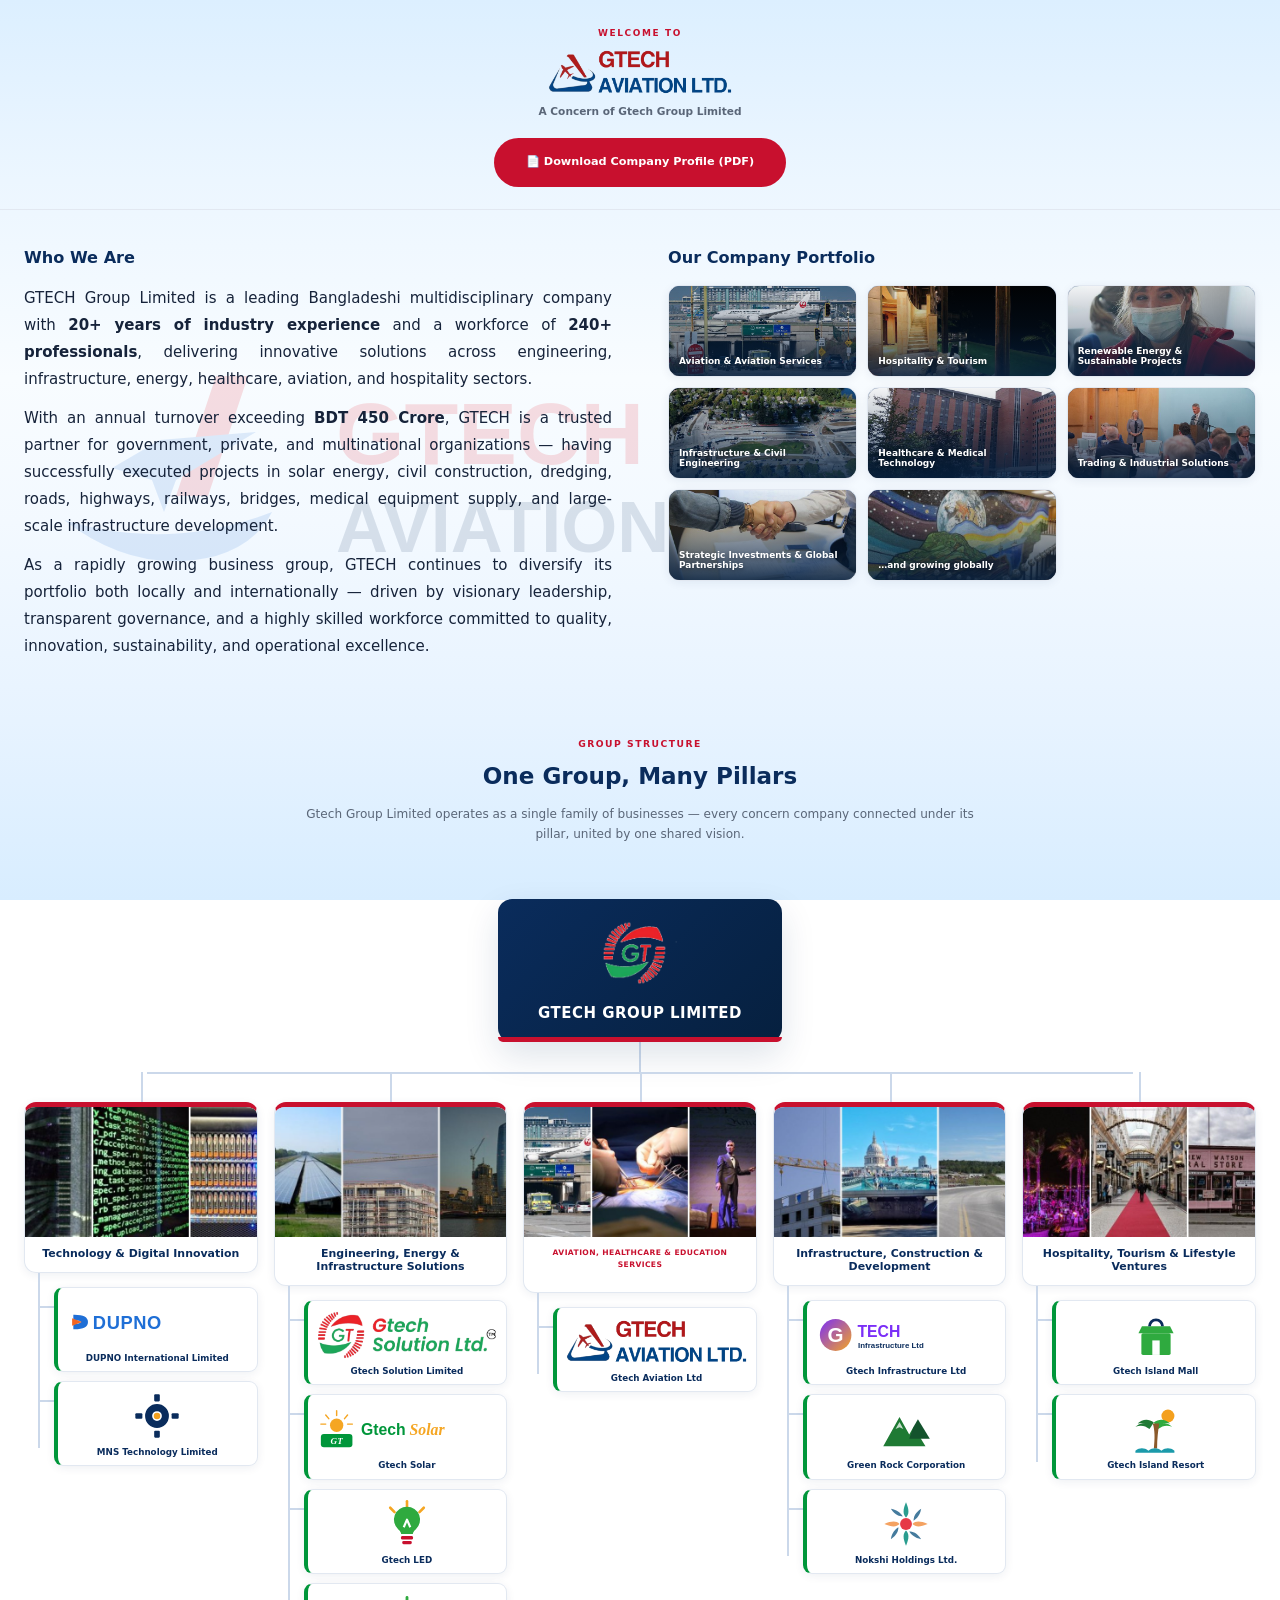
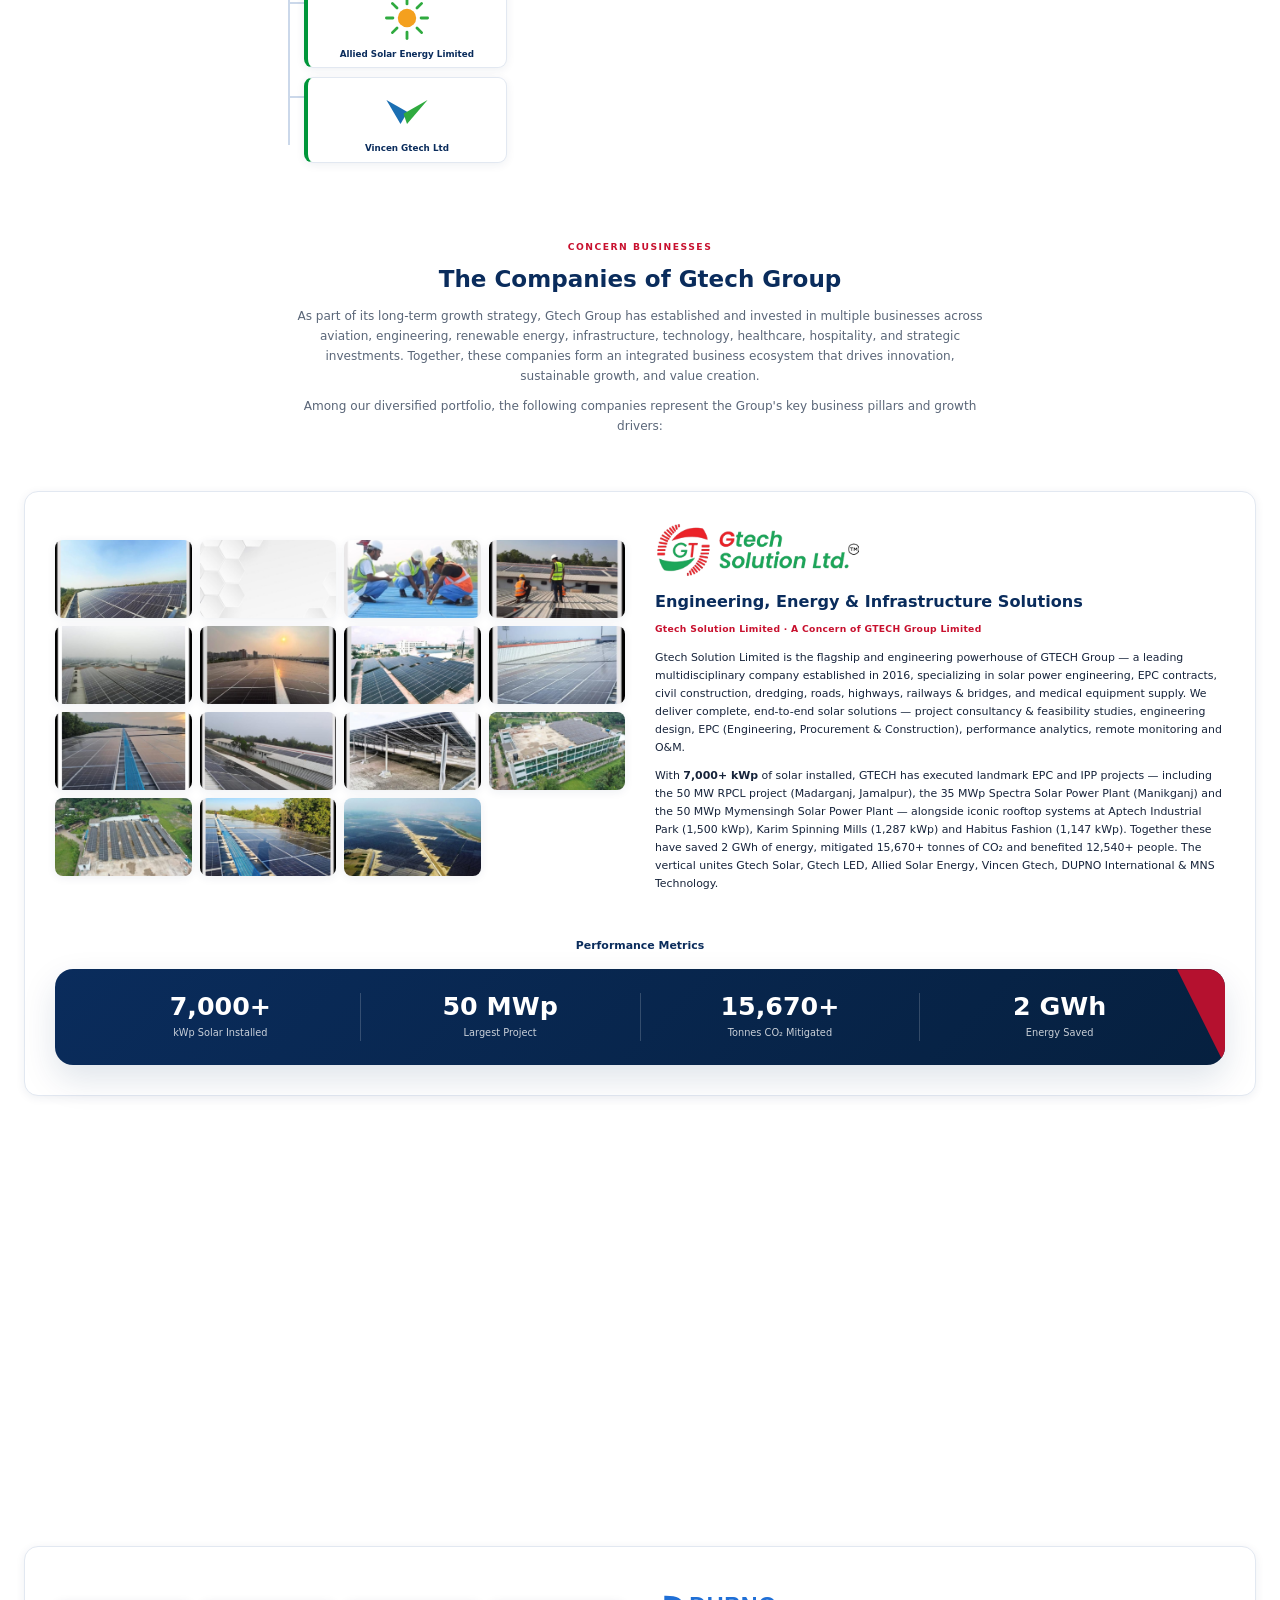
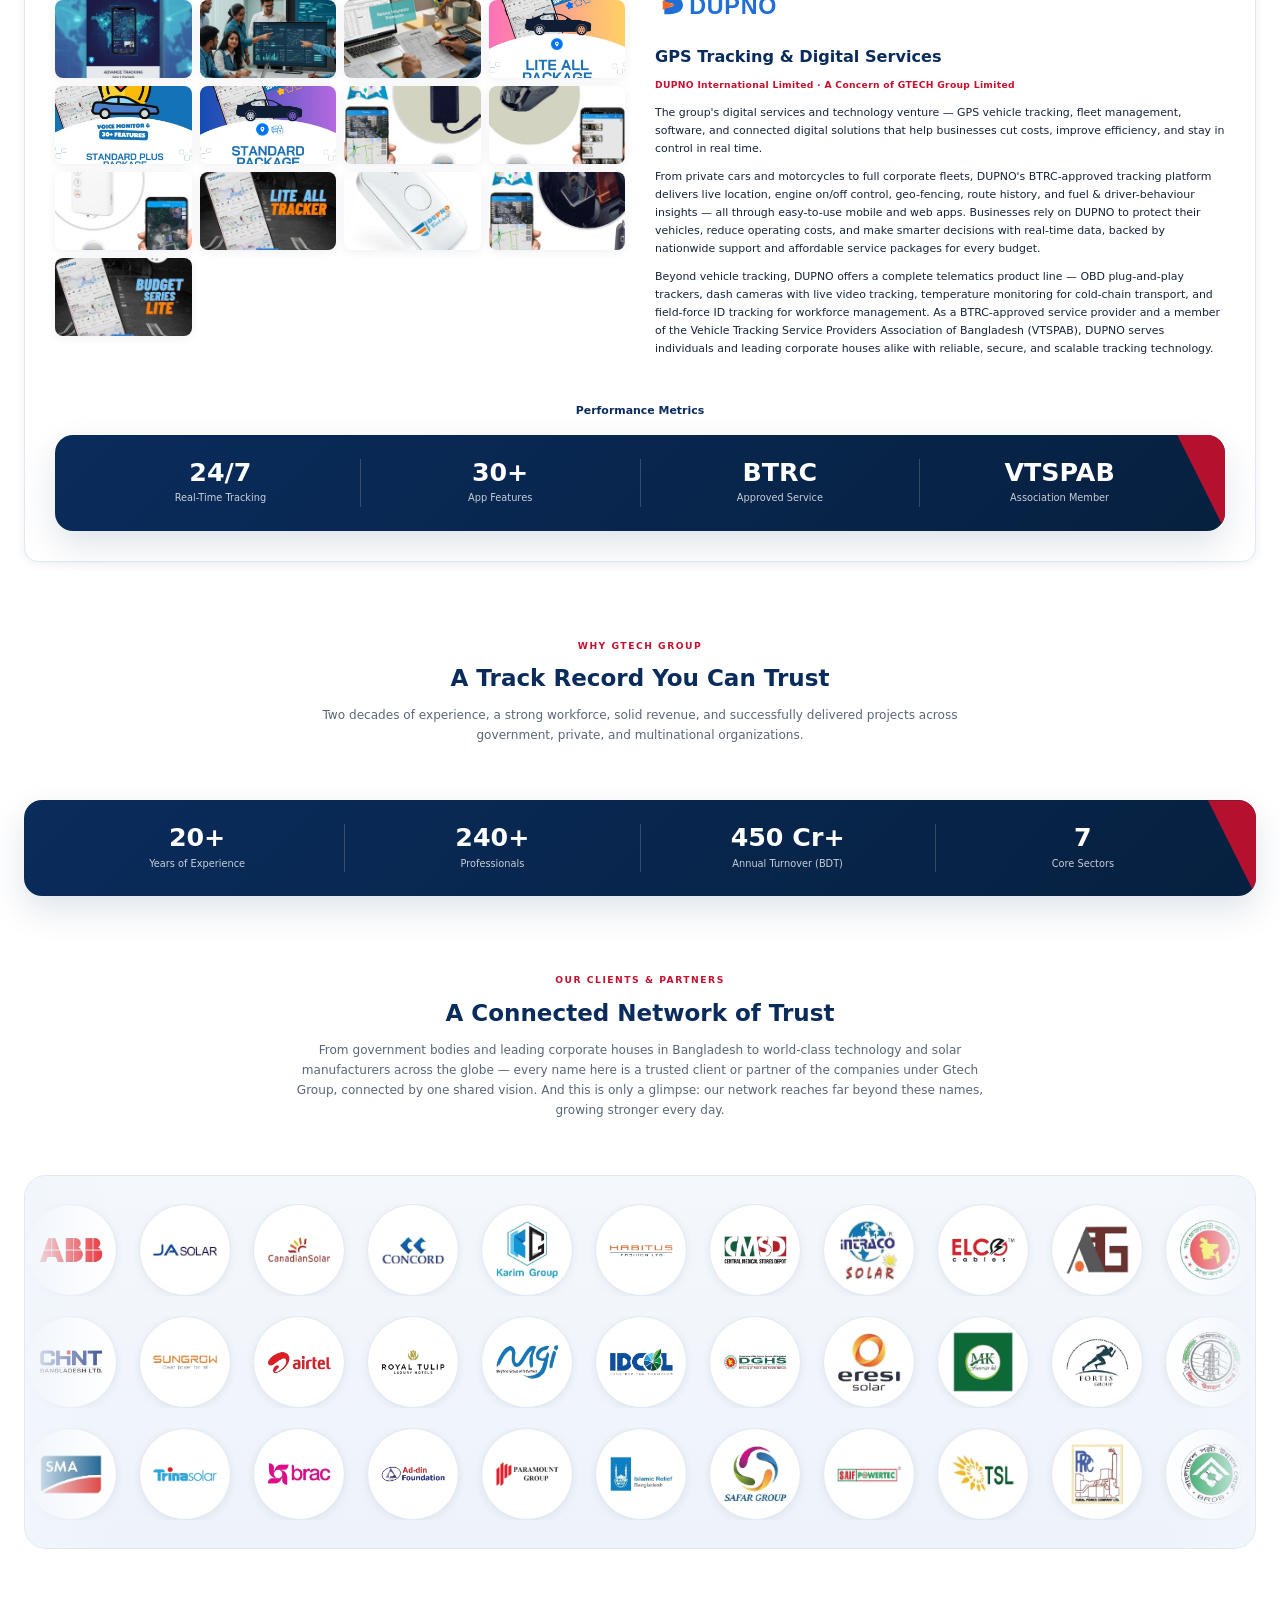
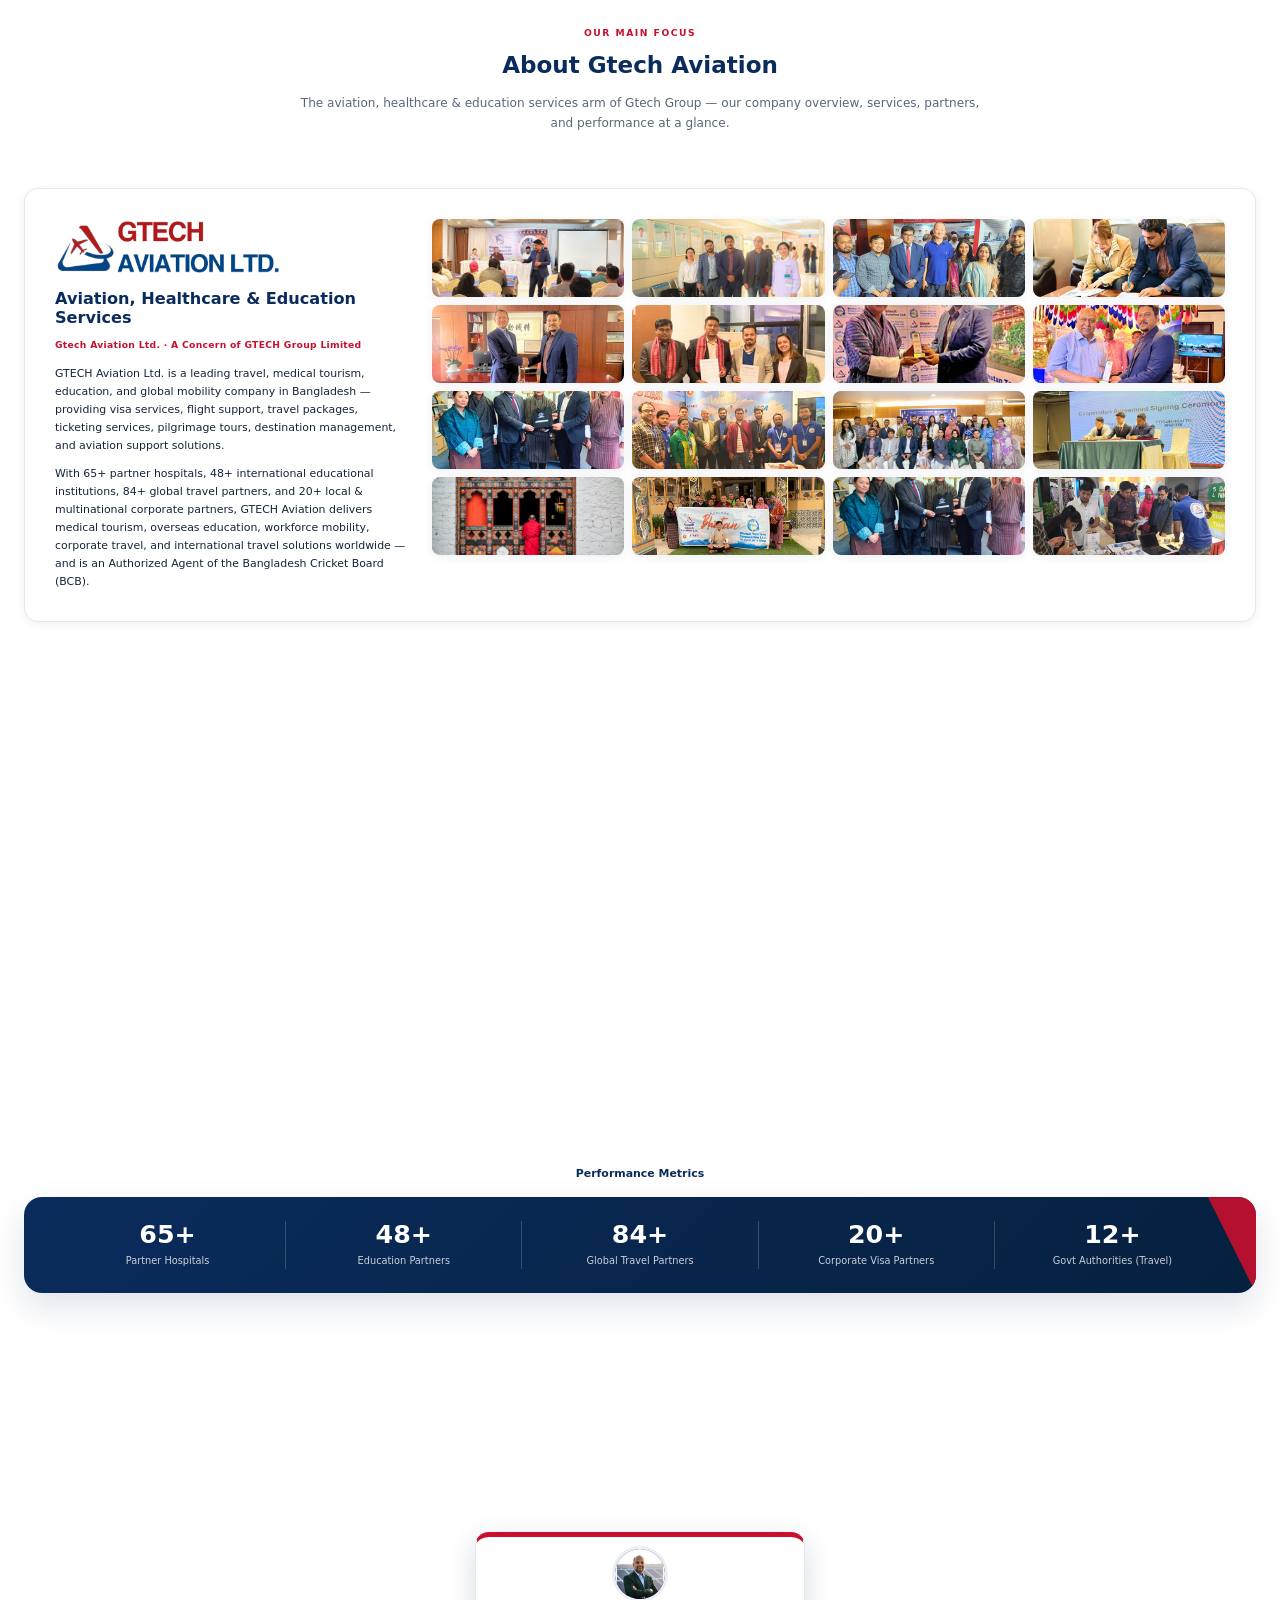
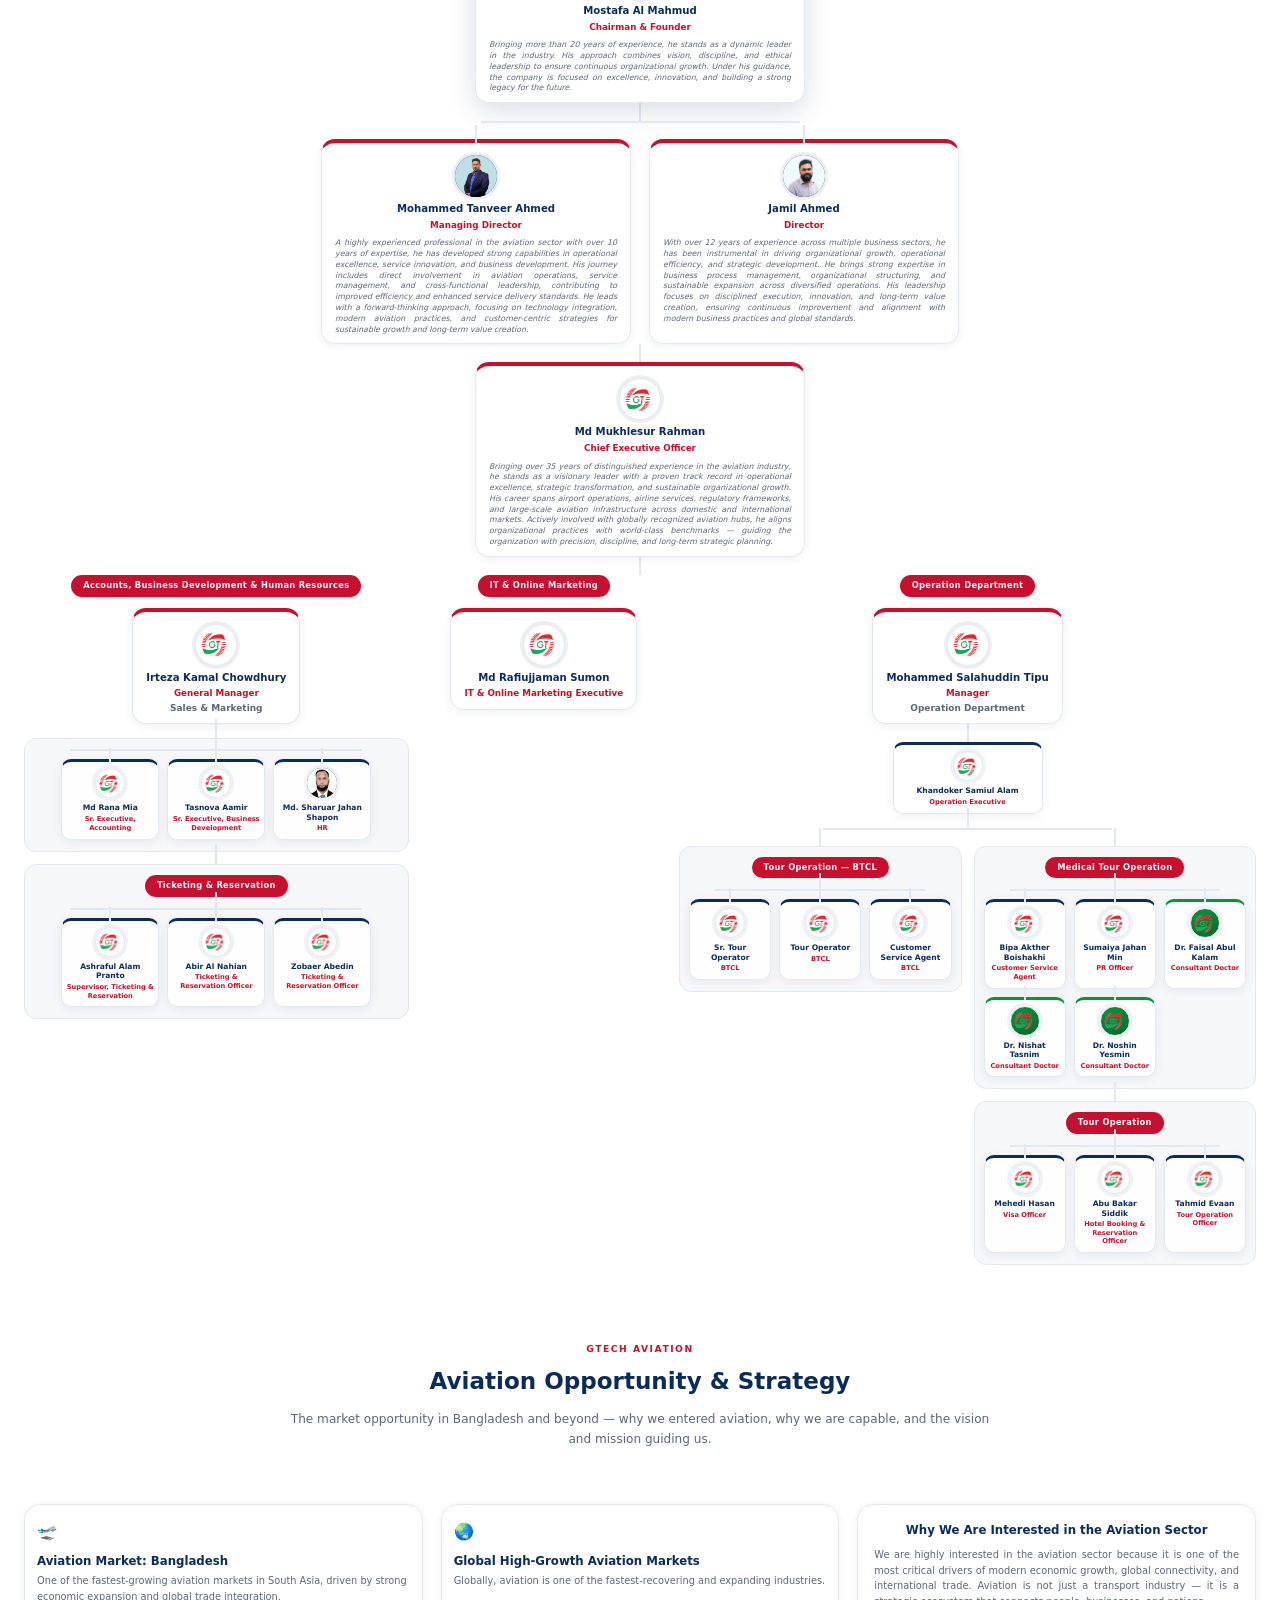
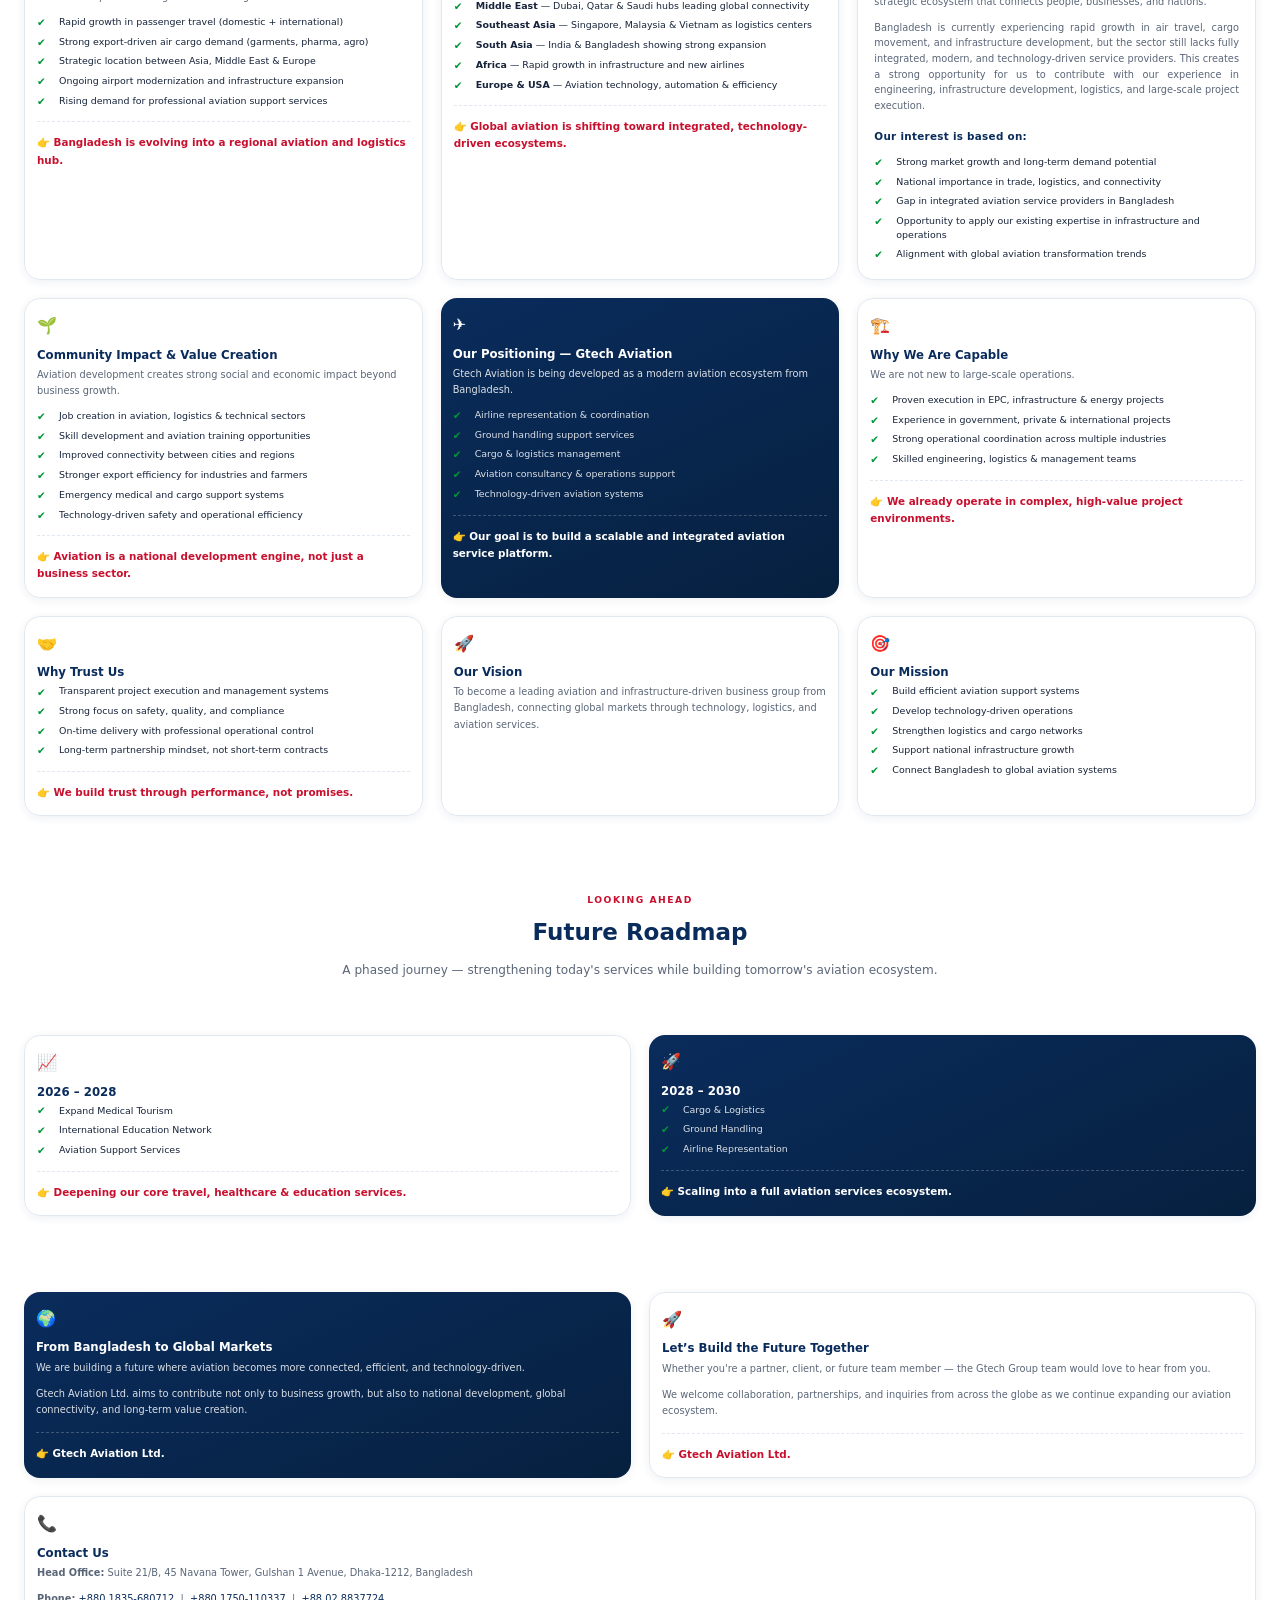
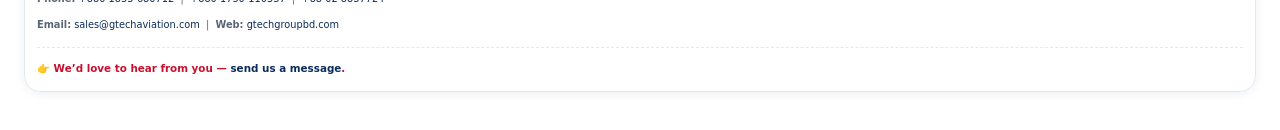
==== index.html @ 617ddf4d "Replace CTO role with IT & Online Marketing Executive, remove duplicate card - Md Rafiujjaman Sumon " ====
<!DOCTYPE html>
<html lang="en">
<head>
  <meta charset="UTF-8" />
  <meta name="viewport" content="width=device-width, initial-scale=1.0" />
  <title>Gtech Group — A Diversified Bangladeshi Business Group</title>
  <meta name="description" content="Gtech Group is a diversified Bangladeshi business group spanning solar energy, infrastructure, aviation & travel, GPS technology, and medical tourism." />
  <link rel="stylesheet" href="css/style.css" />
</head>
<body>

  <!-- Hero / Cover -->
  <section class="cover-hero">
    <div class="container">
      <span class="eyebrow">Welcome to</span>
      <img class="cover-logo" src="assets/logos/gtech-aviation.png" alt="Gtech Aviation Ltd" />
      <p>A Concern of Gtech Group Limited</p>
      <a class="btn btn-primary pdf-download" href="assets/gtech-aviation-profile.pdf" download>&#128196; Download Company Profile (PDF)</a>
    </div>
  </section>

  <!-- Who We Are / Company Overview -->
  <section id="overview" class="overview-wm">
    <div class="container">
      <div class="split" style="align-items:start;position:relative;z-index:1;">
        <div class="reveal overview-text">
          <h3 style="margin:0 0 18px;font-size:1.4rem;">Who We Are</h3>
          <p>GTECH Group Limited is a leading Bangladeshi multidisciplinary company with <strong>20+ years of industry experience</strong> and a workforce of <strong>240+ professionals</strong>, delivering innovative solutions across engineering, infrastructure, energy, healthcare, aviation, and hospitality sectors.</p>
          <p style="margin-top:12px;">With an annual turnover exceeding <strong>BDT 450 Crore</strong>, GTECH is a trusted partner for government, private, and multinational organizations — having successfully executed projects in solar energy, civil construction, dredging, roads, highways, railways, bridges, medical equipment supply, and large-scale infrastructure development.</p>
          <p style="margin-top:12px;">As a rapidly growing business group, GTECH continues to diversify its portfolio both locally and internationally — driven by visionary leadership, transparent governance, and a highly skilled workforce committed to quality, innovation, sustainability, and operational excellence.</p>
        </div>
        <div class="reveal">
          <h3 style="margin:0 0 18px;font-size:1.4rem;">Our Company Portfolio</h3>
          <div class="interest-grid">
            <div class="interest"><img src="assets/interests/aviation.jpg" alt="Aviation" /><div class="cap"><span>Aviation &amp; Aviation Services</span></div></div>
            <div class="interest"><img src="assets/interests/hospitality.jpg" alt="Hospitality" /><div class="cap"><span>Hospitality &amp; Tourism</span></div></div>
            <div class="interest"><img src="assets/interests/energy.jpg" alt="Renewable Energy" /><div class="cap"><span>Renewable Energy &amp; Sustainable Projects</span></div></div>
            <div class="interest"><img src="assets/interests/infrastructure.jpg" alt="Infrastructure" /><div class="cap"><span>Infrastructure &amp; Civil Engineering</span></div></div>
            <div class="interest"><img src="assets/interests/healthcare.jpg" alt="Healthcare" /><div class="cap"><span>Healthcare &amp; Medical Technology</span></div></div>
            <div class="interest"><img src="assets/interests/trading.jpg" alt="Trading" /><div class="cap"><span>Trading &amp; Industrial Solutions</span></div></div>
            <div class="interest"><img src="assets/interests/investment.jpg" alt="Investments" /><div class="cap"><span>Strategic Investments &amp; Global Partnerships</span></div></div>
            <div class="interest"><img src="assets/interests/global.jpg" alt="Growing globally" /><div class="cap"><span>…and growing globally</span></div></div>
          </div>
        </div>
      </div>

    </div>
  </section>

  <!-- Group Structure — one connected tree -->
  <section id="structure">
    <div class="container">
      <div class="section-head reveal">
        <span class="kicker">Group Structure</span>
        <h2>One Group, Many Pillars</h2>
        <p>Gtech Group Limited operates as a single family of businesses — every concern company connected under its pillar, united by one shared vision.</p>
      </div>

      <div class="gtree reveal">
        <div class="root">
          <div class="node-root"><span class="nr-badge"><img src="assets/logos/gtech-gt-emblem.png" alt="Gtech" /></span><span class="nr-text">GTECH GROUP LIMITED</span></div>
        </div>
        <div class="stem"></div>
        <div class="pillars">

          <!-- Pillar 3: Technology -->
          <div class="pillar">
            <div class="pillar-head has-photo">
              <div class="ph-photo"><img src="assets/interests/technology-merged.jpg" alt="Technology & Digital Innovation" /></div>
              <h4>Technology &amp; Digital Innovation</h4>
            </div>
            <div class="branch">
              <div class="leaf"><div class="card stacked"><span class="lg"><img src="assets/logos/dupno.svg" alt="DUPNO International Limited" /></span><b>DUPNO International Limited</b></div></div>
              <div class="leaf"><div class="card stacked"><span class="lg"><img src="assets/logos/mns-technology.svg" alt="MNS Technology Limited" /></span><b>MNS Technology Limited</b></div></div>
            </div>
          </div>

          <!-- Pillar 2: Solution / Energy -->
          <div class="pillar">
            <div class="pillar-head has-photo">
              <div class="ph-photo"><img src="assets/interests/solution-merged.jpg" alt="Engineering, Energy & Infrastructure Solutions" /></div>
              <h4>Engineering, Energy &amp; Infrastructure Solutions</h4>
            </div>
            <div class="branch">
              <div class="leaf"><div class="card stacked"><span class="lg"><img src="assets/logos/gtech-solution.png" alt="Gtech Solution Limited" /></span><b>Gtech Solution Limited</b></div></div>
              <div class="leaf"><div class="card stacked"><span class="lg"><img src="assets/logos/gtech-solar.svg" alt="Gtech Solar" /></span><b>Gtech Solar</b></div></div>
              <div class="leaf"><div class="card stacked"><span class="lg"><img src="assets/logos/gtech-led.svg" alt="Gtech LED" /></span><b>Gtech LED</b></div></div>
              <div class="leaf"><div class="card stacked"><span class="lg"><img src="assets/logos/allied-solar.svg" alt="Allied Solar Energy Limited" /></span><b>Allied Solar Energy Limited</b></div></div>
              <div class="leaf"><div class="card stacked"><span class="lg"><img src="assets/logos/vincen-gtech.svg" alt="Vincen Gtech Ltd" /></span><b>Vincen Gtech Ltd</b></div></div>
            </div>
          </div>

          <!-- Pillar 1: Aviation -->
          <div class="pillar">
            <div class="pillar-head has-photo">
              <div class="ph-photo"><img src="assets/interests/aviation-merged.jpg" alt="Aviation, Healthcare & Education Services" /></div>
              <span class="tag">Aviation, Healthcare &amp; Education Services</span>
            </div>
            <div class="branch">
              <div class="leaf"><div class="card stacked"><span class="lg"><img src="assets/logos/gtech-aviation.png" alt="Gtech Aviation Ltd" /></span><b>Gtech Aviation Ltd</b></div></div>
            </div>
          </div>

          <!-- Pillar 4: Infrastructure -->
          <div class="pillar">
            <div class="pillar-head has-photo">
              <div class="ph-photo"><img src="assets/interests/infrastructure-merged.jpg" alt="Infrastructure, Construction & Development" /></div>
              <h4>Infrastructure, Construction &amp; Development</h4>
            </div>
            <div class="branch">
              <div class="leaf"><div class="card stacked"><span class="lg"><img src="assets/logos/gtech-infrastructure.svg" alt="Gtech Infrastructure Ltd" /></span><b>Gtech Infrastructure Ltd</b></div></div>
              <div class="leaf"><div class="card stacked"><span class="lg"><img src="assets/logos/green-rock.svg" alt="Green Rock Corporation" /></span><b>Green Rock Corporation</b></div></div>
              <div class="leaf"><div class="card stacked"><span class="lg"><img src="assets/logos/nokshi-holdings.svg" alt="Nokshi Holdings Ltd." /></span><b>Nokshi Holdings Ltd.</b></div></div>
            </div>
          </div>

          <!-- Pillar 5: Hospitality -->
          <div class="pillar">
            <div class="pillar-head has-photo">
              <div class="ph-photo"><img src="assets/interests/hospitality-merged.jpg" alt="Hospitality, Tourism & Lifestyle Ventures" /></div>
              <h4>Hospitality, Tourism &amp; Lifestyle Ventures</h4>
            </div>
            <div class="branch">
              <div class="leaf"><div class="card stacked"><span class="lg"><img src="assets/logos/gtech-island-mall.svg" alt="Gtech Island Mall" /></span><b>Gtech Island Mall</b></div></div>
              <div class="leaf"><div class="card stacked"><span class="lg"><img src="assets/logos/gtech-island-resort.svg" alt="Gtech Island Resort" /></span><b>Gtech Island Resort</b></div></div>
            </div>
          </div>

        </div>
      </div>
    </div>
  </section>

  <!-- Concern Businesses — full details on landing page -->
  <section id="concerns" class="bg-soft">
    <div class="container">
      <div class="section-head reveal">
        <span class="kicker">Concern Businesses</span>
        <h2>The Companies of Gtech Group</h2>
        <p>As part of its long-term growth strategy, Gtech Group has established and invested in multiple businesses across aviation, engineering, renewable energy, infrastructure, technology, healthcare, hospitality, and strategic investments. Together, these companies form an integrated business ecosystem that drives innovation, sustainable growth, and value creation.</p>
        <p style="margin-top:10px;">Among our diversified portfolio, the following companies represent the Group's key business pillars and growth drivers:</p>
      </div>

      <div class="divisions">

        <!-- Solution: gallery left, info right -->
        <div class="division flip reveal">
          <div class="div-info">
            <div class="company-logo"><img src="assets/logos/gtech-solution.png" alt="Gtech Solution" /></div>
            <h3>Engineering, Energy &amp; Infrastructure Solutions</h3>
            <span class="meta">Gtech Solution Limited · A Concern of GTECH Group Limited</span>
            <p>Gtech Solution Limited is the flagship and engineering powerhouse of GTECH Group — a leading multidisciplinary company established in 2016, specializing in solar power engineering, EPC contracts, civil construction, dredging, roads, highways, railways &amp; bridges, and medical equipment supply. We deliver complete, end-to-end solar solutions — project consultancy &amp; feasibility studies, engineering design, EPC (Engineering, Procurement &amp; Construction), performance analytics, remote monitoring and O&amp;M.</p>
            <p style="margin-top:10px;">With <strong>7,000+ kWp</strong> of solar installed, GTECH has executed landmark EPC and IPP projects — including the 50 MW RPCL project (Madarganj, Jamalpur), the 35 MWp Spectra Solar Power Plant (Manikganj) and the 50 MWp Mymensingh Solar Power Plant — alongside iconic rooftop systems at Aptech Industrial Park (1,500 kWp), Karim Spinning Mills (1,287 kWp) and Habitus Fashion (1,147 kWp). Together these have saved 2 GWh of energy, mitigated 15,670+ tonnes of CO₂ and benefited 12,540+ people. The vertical unites Gtech Solar, Gtech LED, Allied Solar Energy, Vincen Gtech, DUPNO International &amp; MNS Technology.</p>
          </div>
          <div class="gallery-grid">
            <span class="g"><img src="assets/gallery/sol-01.jpg" alt="Rooftop solar PV installation in progress" /></span>
            <span class="g"><img src="assets/gallery/sol-02.jpg" alt="Industrial rooftop solar array" /></span>
            <span class="g"><img src="assets/gallery/sol-03.jpg" alt="Engineers installing solar modules" /></span>
            <span class="g"><img src="assets/gallery/sol-04.jpg" alt="Utility-scale solar farm at sunset" /></span>
            <span class="g"><img src="assets/gallery/sol-05.jpg" alt="Ground-mounted solar power plant" /></span>
            <span class="g"><img src="assets/gallery/sol-06.jpg" alt="Solar panel rows across the site" /></span>
            <span class="g"><img src="assets/gallery/sol-07.jpg" alt="Large rooftop solar installation" /></span>
            <span class="g"><img src="assets/gallery/sol-08.jpg" alt="Commercial rooftop solar array" /></span>
            <span class="g"><img src="assets/gallery/sol-09.jpg" alt="Aerial view of solar power plant" /></span>
            <span class="g"><img src="assets/gallery/sol-10.jpg" alt="Solar field engineering works" /></span>
            <span class="g"><img src="assets/gallery/sol-11.jpg" alt="Rooftop solar mounting structure" /></span>
            <span class="g"><img src="assets/gallery/sol-12.jpg" alt="Aerial view of rooftop solar project" /></span>
            <span class="g"><img src="assets/gallery/sol-13.jpg" alt="Rooftop solar plant on industrial building" /></span>
            <span class="g"><img src="assets/gallery/sol-14.jpg" alt="Solar power plant beside water body" /></span>
            <span class="g"><img src="assets/gallery/sol-15.jpg" alt="Solar farm at golden hour" /></span>
          </div>

          <div class="av-keys">
            <h4 class="av-hl-title">Performance Metrics</h4>
            <div class="stat-strip">
              <div class="s"><div class="num">7,000+</div><div class="label">kWp Solar Installed</div></div>
              <div class="divider"></div>
              <div class="s"><div class="num">50 MWp</div><div class="label">Largest Project</div></div>
              <div class="divider"></div>
              <div class="s"><div class="num">15,670+</div><div class="label">Tonnes CO₂ Mitigated</div></div>
              <div class="divider"></div>
              <div class="s"><div class="num">2 GWh</div><div class="label">Energy Saved</div></div>
            </div>
          </div>
        </div>

        <!-- Infrastructure: info left, gallery right -->
        <div class="division reveal">
          <div class="div-info">
            <div class="company-logo"><img src="assets/logos/gtech-infrastructure.svg" alt="Gtech Infrastructure" /></div>
            <h3>Infrastructure, Construction &amp; Development</h3>
            <span class="meta">Gtech Infrastructure Ltd · A Concern of GTECH Group Limited</span>
            <p>A pioneer in industrial clean energy, civil construction and large-scale project development — delivering EPC, ground-mounted &amp; utility-scale solar plants, roads, highways, railways &amp; bridges, dredging, embankment and land development across Bangladesh.</p>
            <p style="margin-top:10px;">From site survey, geotechnical investigation and design to construction, steel-structure fabrication, substations and full project execution — the vertical is strengthened by Green Rock Corporation (stone &amp; construction materials) and Nokshi Holdings Ltd (real-estate &amp; strategic assets), giving end-to-end control from raw materials to finished infrastructure.</p>
          </div>
          <div class="gallery-grid">
            <span class="g"><img src="assets/gallery/infra-n01.jpg" alt="City skyline construction with tower cranes" /></span>
            <span class="g"><img src="assets/gallery/infra-n02.jpg" alt="Modern bridge engineering" /></span>
            <span class="g"><img src="assets/gallery/infra-n03.jpg" alt="Highway & road construction" /></span>
            <span class="g"><img src="assets/gallery/infra-n04.jpg" alt="High-rise construction with crane" /></span>
            <span class="g"><img src="assets/gallery/infra-n05.jpg" alt="Steel structure construction at sunset" /></span>
            <span class="g"><img src="assets/gallery/infra-n06.jpg" alt="Foundation & piling works" /></span>
            <span class="g"><img src="assets/gallery/infra-n07.jpg" alt="Structure erection crew on site" /></span>
            <span class="g"><img src="assets/gallery/infra-n08.jpg" alt="Steel mounting structure fabrication" /></span>
            <span class="g"><img src="assets/gallery/infra-n09.jpg" alt="Land development at project site" /></span>
            <span class="g"><img src="assets/gallery/infra-n10.jpg" alt="Cable trench & earthworks" /></span>
            <span class="g"><img src="assets/gallery/infra-n11.jpg" alt="Site engineers inspecting works" /></span>
            <span class="g"><img src="assets/gallery/infra-n12.jpg" alt="Aerial view — utility-scale plant site" /></span>
            <span class="g"><img src="assets/gallery/infra-n13.jpg" alt="Ground-mounted utility-scale plant" /></span>
            <span class="g"><img src="assets/gallery/infra-n14.jpg" alt="Utility-scale solar field" /></span>
            <span class="g"><img src="assets/gallery/infra-n15.jpg" alt="Urban project aerial view" /></span>
            <span class="g"><img src="assets/gallery/infra-n16.jpg" alt="3D site survey & geotechnical mapping" /></span>
          </div>
        </div>

        <!-- Dupno: pictures left, info right -->
        <div class="division flip reveal">
          <div class="div-info">
            <div class="company-logo"><img src="assets/logos/dupno.svg" alt="DUPNO International" /></div>
            <h3>GPS Tracking &amp; Digital Services</h3>
            <span class="meta">DUPNO International Limited · A Concern of GTECH Group Limited</span>
            <p>The group's digital services and technology venture — GPS vehicle tracking, fleet management, software, and connected digital solutions that help businesses cut costs, improve efficiency, and stay in control in real time.</p>
            <p style="margin-top:10px;">From private cars and motorcycles to full corporate fleets, DUPNO's BTRC-approved tracking platform delivers live location, engine on/off control, geo-fencing, route history, and fuel &amp; driver-behaviour insights — all through easy-to-use mobile and web apps. Businesses rely on DUPNO to protect their vehicles, reduce operating costs, and make smarter decisions with real-time data, backed by nationwide support and affordable service packages for every budget.</p>
            <p style="margin-top:10px;">Beyond vehicle tracking, DUPNO offers a complete telematics product line — OBD plug-and-play trackers, dash cameras with live video tracking, temperature monitoring for cold-chain transport, and field-force ID tracking for workforce management. As a BTRC-approved service provider and a member of the Vehicle Tracking Service Providers Association of Bangladesh (VTSPAB), DUPNO serves individuals and leading corporate houses alike with reliable, secure, and scalable tracking technology.</p>
          </div>
          <div class="gallery-grid">
            <span class="g"><img src="assets/gallery/dupno-1.jpg" alt="Advance tracking solutions — intelligent monitoring" /></span>
            <span class="g"><img src="assets/gallery/dupno-2.jpg" alt="Fleet monitoring &amp; operations dashboard" /></span>
            <span class="g"><img src="assets/gallery/dupno-3.jpg" alt="Telematics reduces insurance premiums" /></span>
            <span class="g"><img src="assets/gallery/dupno-4.jpg" alt="DUPNO Lite All — vehicle tracking package" /></span>
            <span class="g"><img src="assets/gallery/dupno-5.jpg" alt="DUPNO Standard Plus — GPS tracking package" /></span>
            <span class="g"><img src="assets/gallery/dupno-6.jpg" alt="DUPNO Standard — GPS tracking package" /></span>
            <span class="g"><img src="assets/gallery/dupno-7.jpg" alt="GPS vehicle tracking — live app & tracker device" /></span>
            <span class="g"><img src="assets/gallery/dupno-8.jpg" alt="Fleet management — dash camera & video tracking" /></span>
            <span class="g"><img src="assets/gallery/dupno-9.jpg" alt="Software solutions — field force tracking platform" /></span>
            <span class="g"><img src="assets/gallery/dupno-10.jpg" alt="DUPNO Lite — all-in-one GPS tracker" /></span>
            <span class="g"><img src="assets/gallery/dupno-11.jpg" alt="Mini portable GPS tracker" /></span>
            <span class="g"><img src="assets/gallery/dupno-12.jpg" alt="GPS car-charger tracking device" /></span>
            <span class="g"><img src="assets/gallery/dupno-13.jpg" alt="Budget series vehicle tracker" /></span>
          </div>
          <div class="av-keys">
            <h4 class="av-hl-title">Performance Metrics</h4>
            <div class="stat-strip">
              <div class="s"><div class="num">24/7</div><div class="label">Real-Time Tracking</div></div>
              <div class="divider"></div>
              <div class="s"><div class="num">30+</div><div class="label">App Features</div></div>
              <div class="divider"></div>
              <div class="s"><div class="num">BTRC</div><div class="label">Approved Service</div></div>
              <div class="divider"></div>
              <div class="s"><div class="num">VTSPAB</div><div class="label">Association Member</div></div>
            </div>
          </div>
        </div>

      </div>
    </div>
  </section>

  <!-- 3. Why Gtech Group -->
  <section class="bg-soft">
    <div class="container">
      <div class="section-head reveal">
        <span class="kicker">Why Gtech Group</span>
        <h2>A Track Record You Can Trust</h2>
        <p>Two decades of experience, a strong workforce, solid revenue, and successfully delivered projects across government, private, and multinational organizations.</p>
      </div>
      <!-- one-line stat strip -->
      <div class="stat-strip reveal" style="margin-top:38px;">
        <div class="s"><div class="num">20+</div><div class="label">Years of Experience</div></div>
        <div class="divider"></div>
        <div class="s"><div class="num">240+</div><div class="label">Professionals</div></div>
        <div class="divider"></div>
        <div class="s"><div class="num">450 Cr+</div><div class="label">Annual Turnover (BDT)</div></div>
        <div class="divider"></div>
        <div class="s"><div class="num">7</div><div class="label">Core Sectors</div></div>
      </div>
    </div>
  </section>

  <!-- Global Partners -->
  <section id="partners">
    <div class="container">
      <div class="section-head reveal">
        <span class="kicker">Our Clients &amp; Partners</span>
        <h2>A Connected Network of Trust</h2>
        <p>From government bodies and leading corporate houses in Bangladesh to world-class technology and solar manufacturers across the globe — every name here is a trusted client or partner of the companies under Gtech Group, connected by one shared vision. And this is only a glimpse: our network reaches far beyond these names, growing stronger every day.</p>
      </div>

            <div class="logo-marquee reveal">
        <div class="lm-track"><div class="lm-row"><span class="lm-item" title="ABB"><img src="assets/partners/clients/L33.png" alt="ABB" loading="lazy" /></span><span class="lm-item" title="JA Solar"><img src="assets/partners/clients/L36.png" alt="JA Solar" loading="lazy" /></span><span class="lm-item" title="Canadian Solar"><img src="assets/partners/clients/L32.png" alt="Canadian Solar" loading="lazy" /></span><span class="lm-item" title="Concord"><img src="assets/partners/clients/L12.png" alt="Concord" loading="lazy" /></span><span class="lm-item" title="Karim Group"><img src="assets/partners/clients/L19.png" alt="Karim Group" loading="lazy" /></span><span class="lm-item" title="Habitus Fashion"><img src="assets/partners/clients/L29.png" alt="Habitus Fashion" loading="lazy" /></span><span class="lm-item" title="CMSD"><img src="assets/partners/clients/L27.png" alt="CMSD" loading="lazy" /></span><span class="lm-item" title="Inframo Solar"><img src="assets/partners/clients/L16.png" alt="Inframo Solar" loading="lazy" /></span><span class="lm-item" title="ELCO Cables"><img src="assets/partners/clients/L40.png" alt="ELCO Cables" loading="lazy" /></span><span class="lm-item" title="AG"><img src="assets/partners/clients/L25.png" alt="AG" loading="lazy" /></span><span class="lm-item" title="Government of Bangladesh"><img src="assets/partners/clients/L00.png" alt="Government of Bangladesh" loading="lazy" /></span><span class="lm-item" title="Government institution"><img src="assets/partners/clients/L03.png" alt="Government institution" loading="lazy" /></span><span class="lm-item" title="Bangladesh Navy"><img src="assets/partners/clients/L06.png" alt="Bangladesh Navy" loading="lazy" /></span><span class="lm-item" title="Defence institution"><img src="assets/partners/clients/L09.png" alt="Defence institution" loading="lazy" /></span><span class="lm-item" title="ABB"><img src="assets/partners/clients/L33.png" alt="ABB" loading="lazy" /></span><span class="lm-item" title="JA Solar"><img src="assets/partners/clients/L36.png" alt="JA Solar" loading="lazy" /></span><span class="lm-item" title="Canadian Solar"><img src="assets/partners/clients/L32.png" alt="Canadian Solar" loading="lazy" /></span><span class="lm-item" title="Concord"><img src="assets/partners/clients/L12.png" alt="Concord" loading="lazy" /></span><span class="lm-item" title="Karim Group"><img src="assets/partners/clients/L19.png" alt="Karim Group" loading="lazy" /></span><span class="lm-item" title="Habitus Fashion"><img src="assets/partners/clients/L29.png" alt="Habitus Fashion" loading="lazy" /></span><span class="lm-item" title="CMSD"><img src="assets/partners/clients/L27.png" alt="CMSD" loading="lazy" /></span><span class="lm-item" title="Inframo Solar"><img src="assets/partners/clients/L16.png" alt="Inframo Solar" loading="lazy" /></span><span class="lm-item" title="ELCO Cables"><img src="assets/partners/clients/L40.png" alt="ELCO Cables" loading="lazy" /></span><span class="lm-item" title="AG"><img src="assets/partners/clients/L25.png" alt="AG" loading="lazy" /></span><span class="lm-item" title="Government of Bangladesh"><img src="assets/partners/clients/L00.png" alt="Government of Bangladesh" loading="lazy" /></span><span class="lm-item" title="Government institution"><img src="assets/partners/clients/L03.png" alt="Government institution" loading="lazy" /></span><span class="lm-item" title="Bangladesh Navy"><img src="assets/partners/clients/L06.png" alt="Bangladesh Navy" loading="lazy" /></span><span class="lm-item" title="Defence institution"><img src="assets/partners/clients/L09.png" alt="Defence institution" loading="lazy" /></span></div></div>
        <div class="lm-track"><div class="lm-row reverse"><span class="lm-item" title="CHiNT"><img src="assets/partners/clients/L34.png" alt="CHiNT" loading="lazy" /></span><span class="lm-item" title="Sungrow"><img src="assets/partners/clients/L37.png" alt="Sungrow" loading="lazy" /></span><span class="lm-item" title="Airtel"><img src="assets/partners/clients/L14.png" alt="Airtel" loading="lazy" /></span><span class="lm-item" title="Royal Tulip"><img src="assets/partners/clients/L13.png" alt="Royal Tulip" loading="lazy" /></span><span class="lm-item" title="Meghna Group (MGI)"><img src="assets/partners/clients/L18.png" alt="Meghna Group (MGI)" loading="lazy" /></span><span class="lm-item" title="IDCOL"><img src="assets/partners/clients/L31.png" alt="IDCOL" loading="lazy" /></span><span class="lm-item" title="DGHS"><img src="assets/partners/clients/L11.png" alt="DGHS" loading="lazy" /></span><span class="lm-item" title="Eresi Solar"><img src="assets/partners/clients/L21.png" alt="Eresi Solar" loading="lazy" /></span><span class="lm-item" title="MK Group"><img src="assets/partners/clients/L22.png" alt="MK Group" loading="lazy" /></span><span class="lm-item" title="Fortis"><img src="assets/partners/clients/L28.png" alt="Fortis" loading="lazy" /></span><span class="lm-item" title="Government body"><img src="assets/partners/clients/L01.png" alt="Government body" loading="lazy" /></span><span class="lm-item" title="Government institution"><img src="assets/partners/clients/L04.png" alt="Government institution" loading="lazy" /></span><span class="lm-item" title="Public institution"><img src="assets/partners/clients/L07.png" alt="Public institution" loading="lazy" /></span><span class="lm-item" title="Public institution"><img src="assets/partners/clients/L10.png" alt="Public institution" loading="lazy" /></span><span class="lm-item" title="CHiNT"><img src="assets/partners/clients/L34.png" alt="CHiNT" loading="lazy" /></span><span class="lm-item" title="Sungrow"><img src="assets/partners/clients/L37.png" alt="Sungrow" loading="lazy" /></span><span class="lm-item" title="Airtel"><img src="assets/partners/clients/L14.png" alt="Airtel" loading="lazy" /></span><span class="lm-item" title="Royal Tulip"><img src="assets/partners/clients/L13.png" alt="Royal Tulip" loading="lazy" /></span><span class="lm-item" title="Meghna Group (MGI)"><img src="assets/partners/clients/L18.png" alt="Meghna Group (MGI)" loading="lazy" /></span><span class="lm-item" title="IDCOL"><img src="assets/partners/clients/L31.png" alt="IDCOL" loading="lazy" /></span><span class="lm-item" title="DGHS"><img src="assets/partners/clients/L11.png" alt="DGHS" loading="lazy" /></span><span class="lm-item" title="Eresi Solar"><img src="assets/partners/clients/L21.png" alt="Eresi Solar" loading="lazy" /></span><span class="lm-item" title="MK Group"><img src="assets/partners/clients/L22.png" alt="MK Group" loading="lazy" /></span><span class="lm-item" title="Fortis"><img src="assets/partners/clients/L28.png" alt="Fortis" loading="lazy" /></span><span class="lm-item" title="Government body"><img src="assets/partners/clients/L01.png" alt="Government body" loading="lazy" /></span><span class="lm-item" title="Government institution"><img src="assets/partners/clients/L04.png" alt="Government institution" loading="lazy" /></span><span class="lm-item" title="Public institution"><img src="assets/partners/clients/L07.png" alt="Public institution" loading="lazy" /></span><span class="lm-item" title="Public institution"><img src="assets/partners/clients/L10.png" alt="Public institution" loading="lazy" /></span></div></div>
        <div class="lm-track"><div class="lm-row"><span class="lm-item" title="SMA"><img src="assets/partners/clients/L35.png" alt="SMA" loading="lazy" /></span><span class="lm-item" title="Trina Solar"><img src="assets/partners/clients/L38.png" alt="Trina Solar" loading="lazy" /></span><span class="lm-item" title="BRAC"><img src="assets/partners/clients/L17.png" alt="BRAC" loading="lazy" /></span><span class="lm-item" title="Ad-din Foundation"><img src="assets/partners/clients/L15.png" alt="Ad-din Foundation" loading="lazy" /></span><span class="lm-item" title="Paramount Group"><img src="assets/partners/clients/L30.png" alt="Paramount Group" loading="lazy" /></span><span class="lm-item" title="Islamic Relief"><img src="assets/partners/clients/L26.png" alt="Islamic Relief" loading="lazy" /></span><span class="lm-item" title="Safa Group"><img src="assets/partners/clients/L23.png" alt="Safa Group" loading="lazy" /></span><span class="lm-item" title="SAIF Powertec"><img src="assets/partners/clients/L39.png" alt="SAIF Powertec" loading="lazy" /></span><span class="lm-item" title="TSL"><img src="assets/partners/clients/L24.png" alt="TSL" loading="lazy" /></span><span class="lm-item" title="Partner institution"><img src="assets/partners/clients/L20.png" alt="Partner institution" loading="lazy" /></span><span class="lm-item" title="Government institution"><img src="assets/partners/clients/L02.png" alt="Government institution" loading="lazy" /></span><span class="lm-item" title="Bangladesh Armed Forces"><img src="assets/partners/clients/L05.png" alt="Bangladesh Armed Forces" loading="lazy" /></span><span class="lm-item" title="United Nations"><img src="assets/partners/clients/L08.png" alt="United Nations" loading="lazy" /></span><span class="lm-item" title="SMA"><img src="assets/partners/clients/L35.png" alt="SMA" loading="lazy" /></span><span class="lm-item" title="Trina Solar"><img src="assets/partners/clients/L38.png" alt="Trina Solar" loading="lazy" /></span><span class="lm-item" title="BRAC"><img src="assets/partners/clients/L17.png" alt="BRAC" loading="lazy" /></span><span class="lm-item" title="Ad-din Foundation"><img src="assets/partners/clients/L15.png" alt="Ad-din Foundation" loading="lazy" /></span><span class="lm-item" title="Paramount Group"><img src="assets/partners/clients/L30.png" alt="Paramount Group" loading="lazy" /></span><span class="lm-item" title="Islamic Relief"><img src="assets/partners/clients/L26.png" alt="Islamic Relief" loading="lazy" /></span><span class="lm-item" title="Safa Group"><img src="assets/partners/clients/L23.png" alt="Safa Group" loading="lazy" /></span><span class="lm-item" title="SAIF Powertec"><img src="assets/partners/clients/L39.png" alt="SAIF Powertec" loading="lazy" /></span><span class="lm-item" title="TSL"><img src="assets/partners/clients/L24.png" alt="TSL" loading="lazy" /></span><span class="lm-item" title="Partner institution"><img src="assets/partners/clients/L20.png" alt="Partner institution" loading="lazy" /></span><span class="lm-item" title="Government institution"><img src="assets/partners/clients/L02.png" alt="Government institution" loading="lazy" /></span><span class="lm-item" title="Bangladesh Armed Forces"><img src="assets/partners/clients/L05.png" alt="Bangladesh Armed Forces" loading="lazy" /></span><span class="lm-item" title="United Nations"><img src="assets/partners/clients/L08.png" alt="United Nations" loading="lazy" /></span></div></div>
      </div>
    </div>
  </section>

  <!-- 4. About Gtech Aviation — main focus -->
  <section id="about-aviation">
    <div class="container">
      <div class="section-head reveal">
        <span class="kicker">Our Main Focus</span>
        <h2>About Gtech Aviation</h2>
        <p>The aviation, healthcare &amp; education services arm of Gtech Group — our company overview, services, partners, and performance at a glance.</p>
      </div>
      <div class="divisions">
        <!-- Aviation: 30% info left + tourism photo gallery right -->
        <div class="division av-split reveal">
          <div class="div-info">
            <div class="company-logo"><img src="assets/logos/gtech-aviation.png" alt="Gtech Aviation" /></div>
            <h3>Aviation, Healthcare &amp; Education Services</h3>
            <span class="meta">Gtech Aviation Ltd. · A Concern of GTECH Group Limited</span>
            <p>GTECH Aviation Ltd. is a leading travel, medical tourism, education, and global mobility company in Bangladesh — providing visa services, flight support, travel packages, ticketing services, pilgrimage tours, destination management, and aviation support solutions.</p>
            <p style="margin-top:10px;">With 65+ partner hospitals, 48+ international educational institutions, 84+ global travel partners, and 20+ local &amp; multinational corporate partners, GTECH Aviation delivers medical tourism, overseas education, workforce mobility, corporate travel, and international travel solutions worldwide — and is an Authorized Agent of the Bangladesh Cricket Board (BCB).</p>
          </div>
          <div class="gallery-grid">
            <span class="g"><img src="assets/gallery/aviation-1.png" alt="Travel seminar with frequent travelers and agencies" /></span>
            <span class="g"><img src="assets/gallery/aviation-2.png" alt="Hospital partnership visit, China" /></span>
            <span class="g"><img src="assets/gallery/aviation-3.png" alt="Medical expo, Bangladesh" /></span>
            <span class="g"><img src="assets/gallery/aviation-4.png" alt="Signing ceremony in China" /></span>
            <span class="g"><img src="assets/gallery/aviation-5.png" alt="Partnership meeting in China" /></span>
            <span class="g"><img src="assets/gallery/aviation-6.png" alt="Bhutan tourism agreement signing" /></span>
            <span class="g"><img src="assets/gallery/aviation-7.png" alt="Bhutan Tourism Corporation partnership" /></span>
            <span class="g"><img src="assets/gallery/aviation-8.png" alt="Tourism promotion fair, Bangladesh" /></span>
            <span class="g"><img src="assets/gallery/aviation-9.png" alt="Meeting with Bhutan tourism officials" /></span>
            <span class="g"><img src="assets/gallery/aviation-10.png" alt="Explore the World travel expo booth" /></span>
            <span class="g"><img src="assets/gallery/aviation-11.png" alt="Frequent travelers group photo" /></span>
            <span class="g"><img src="assets/gallery/aviation-12.png" alt="Cooperation agreement signing ceremony" /></span>
            <span class="g"><img src="assets/gallery/aviation-13.png" alt="Bhutan heritage &amp; tourism" /></span>
            <span class="g"><img src="assets/gallery/aviation-14.png" alt="Explore Bhutan tour group with BTCL" /></span>
            <span class="g"><img src="assets/gallery/aviation-15.png" alt="Partnership signing with Bhutan Tourism Corporation officials" /></span>
            <span class="g"><img src="assets/gallery/aviation-16.png" alt="Bhutan tourism promotion fair booth" /></span>
          </div>

        </div>

        <!-- Gtech Aviation — Travel & Tourism Partners -->
        <div id="aviation-partners" class="reveal" style="margin-top:14px;">
      <div class="section-head reveal">
        <span class="kicker">Gtech Aviation</span>
        <h2>Our Travel &amp; Tourism Partners</h2>
        <p>Gtech Aviation Ltd. works with a trusted network of local and global travel, tourism and healthcare partners — from Bangladesh to South Asia, China and beyond — delivering medical tourism, travel and destination services worldwide. Step by step, we are expanding our footsteps onto the global stage, connecting with more partners every day.</p>
      </div>
      <div class="ptree reveal">
        <div class="ptree-hub"><img src="assets/logos/gtech-aviation.png" alt="Gtech Aviation Ltd" /></div>
        <div class="ptree-stem"></div>
        <div class="ptree-grid">
        <div class="ptree-card"><img src="assets/partners/btcl.png" alt="BTCL — Bhutan Tourism Corp." loading="lazy" /><span>BTCL — Bhutan Tourism Corp.</span></div>
        <div class="ptree-card"><img src="assets/partners/himalayan-club.png" alt="Himalayan Club" loading="lazy" /><span>Himalayan Club</span></div>
        <div class="ptree-card"><img src="assets/partners/oscar-holidays.png" alt="OSCAR Holidays" loading="lazy" /><span>OSCAR Holidays</span></div>
        <div class="ptree-card"><img src="assets/partners/yunnan-huaxia.png" alt="Yunnan Huaxia Int&rsquo;l Travel" loading="lazy" /><span>Yunnan Huaxia Int&rsquo;l Travel</span></div>
        <div class="ptree-card"><img src="assets/partners/heavenmiles.png" alt="Heavenmiles Travel &amp; Tours" loading="lazy" /><span>Heavenmiles Travel &amp; Tours</span></div>
        <div class="ptree-card"><img src="assets/partners/ha-travel.png" alt="HA Travel" loading="lazy" /><span>HA Travel</span></div>
        <div class="ptree-card"><img src="assets/partners/yanabiya-group.png" alt="Yanabiya Group" loading="lazy" /><span>Yanabiya Group</span></div>
        <div class="ptree-card"><img src="assets/partners/navigeto.png" alt="Navigeto Travels" loading="lazy" /><span>Navigeto Travels</span></div>
        <div class="ptree-card"><img src="assets/partners/whitehole.png" alt="Whitehole Tourism &amp; Cafe" loading="lazy" /><span>Whitehole Tourism &amp; Cafe</span></div>
        <div class="ptree-card"><img src="assets/partners/tongren.png" alt="Kunming Tongren Hospital" loading="lazy" /><span>Kunming Tongren Hospital</span></div>
        <div class="ptree-card"><img src="assets/partners/fosun-health.png" alt="Fosun Health, China" loading="lazy" /><span>Fosun Health, China</span></div>
        <div class="ptree-card txt"><span>MIOT International, India</span></div>
        <div class="ptree-card txt"><span>Capital Medical University, China</span></div>
        <div class="ptree-card txt"><span>Hebei Medical University, China</span></div>
        </div>
      </div>
        </div>
          <div class="av-keys">
            <h4 class="av-hl-title">Performance Metrics</h4>
            <div class="stat-strip">
              <div class="s"><div class="num">65+</div><div class="label">Partner Hospitals</div></div>
              <div class="divider"></div>
              <div class="s"><div class="num">48+</div><div class="label">Education Partners</div></div>
              <div class="divider"></div>
              <div class="s"><div class="num">84+</div><div class="label">Global Travel Partners</div></div>
              <div class="divider"></div>
              <div class="s"><div class="num">20+</div><div class="label">Corporate Visa Partners</div></div>
              <div class="divider"></div>
              <div class="s"><div class="num">12+</div><div class="label">Govt Authorities (Travel)</div></div>
            </div>
          </div>
      </div>
    </div>
  </section>

  <!-- Leadership Hierarchy -->
  <section id="leadership">
    <div class="container">
      <div class="section-head reveal">
        <span class="kicker">Leading the Way</span>
        <h2>Our Leadership Hierarchy</h2>
        <p>A clearly defined organizational structure — from the Board and executive leadership to every department and team member — guiding everything we do under one shared vision.</p>
      </div>

      <div class="lead-chart reveal">
        <div class="lc-card person tier1">
          <span class="lc-avatar"><img src="assets/leaders/chairman.jpg" alt="Mostafa Al Mahmud" /></span>
          <h4>Mostafa Al Mahmud</h4>
          <div class="role">Chairman &amp; Founder</div>
          <p class="lc-msg">Bringing more than 20 years of experience, he stands as a dynamic leader in the industry. His approach combines vision, discipline, and ethical leadership to ensure continuous organizational growth. Under his guidance, the company is focused on excellence, innovation, and building a strong legacy for the future.</p>
        </div>
        <div class="lc-link"></div>
        <div class="lc-pair">
          <div class="lc-card person">
            <span class="lc-avatar"><img src="assets/leaders/managing-director.jpg" alt="Mohammed Tanveer Ahmed" /></span>
            <h4>Mohammed Tanveer Ahmed</h4>
            <div class="role">Managing Director</div>
            <p class="lc-msg">A highly experienced professional in the aviation sector with over 10 years of expertise, he has developed strong capabilities in operational excellence, service innovation, and business development. His journey includes direct involvement in aviation operations, service management, and cross-functional leadership, contributing to improved efficiency and enhanced service delivery standards. He leads with a forward-thinking approach, focusing on technology integration, modern aviation practices, and customer-centric strategies for sustainable growth and long-term value creation.</p>
          </div>
          <div class="lc-card person">
            <span class="lc-avatar"><img src="assets/leaders/director.jpg" alt="Jamil Ahmed" /></span>
            <h4>Jamil Ahmed</h4>
            <div class="role">Director</div>
            <p class="lc-msg">With over 12 years of experience across multiple business sectors, he has been instrumental in driving organizational growth, operational efficiency, and strategic development. He brings strong expertise in business process management, organizational structuring, and sustainable expansion across diversified operations. His leadership focuses on disciplined execution, innovation, and long-term value creation, ensuring continuous improvement and alignment with modern business practices and global standards.</p>
          </div>
        </div>
        <div class="lc-link"></div>
        <div class="lc-card person">
          <span class="lc-avatar logo-av"><img src="assets/logos/gtech-gt-emblem.png" alt="Gtech" /></span>
          <h4>Md Mukhlesur Rahman</h4>
          <div class="role">Chief Executive Officer</div>
          <p class="lc-msg">Bringing over 35 years of distinguished experience in the aviation industry, he stands as a visionary leader with a proven track record in operational excellence, strategic transformation, and sustainable organizational growth. His career spans airport operations, airline services, regulatory frameworks, and large-scale aviation infrastructure across domestic and international markets. Actively involved with globally recognized aviation hubs, he aligns organizational practices with world-class benchmarks — guiding the organization with precision, discipline, and long-term strategic planning.</p>
        </div>
        <div class="lc-link"></div>
        <div class="org-branches three-col">
          <div class="branch-col">
            <div class="op-group-title">Accounts, Business Development &amp; Human Resources</div>
            <div class="lc-card person branch">
              <span class="lc-avatar logo-av"><img src="assets/logos/gtech-gt-emblem.png" alt="Gtech" /></span>
              <h4>Irteza Kamal Chowdhury</h4>
              <div class="role">General Manager</div>
              <div class="role-sub">Sales &amp; Marketing</div>
            </div>
            <div class="op-groups">
              <div class="op-group">
                <div class="op-people">
                <div class="op-person">
                  <span class="op-avatar logo-av"><img src="assets/logos/gtech-gt-emblem.png" alt="Gtech" /></span>
                  <b>Md Rana Mia</b>
                  <span class="op-role">Sr. Executive, Accounting</span>
                </div>
                <div class="op-person">
                  <span class="op-avatar logo-av"><img src="assets/logos/gtech-gt-emblem.png" alt="Gtech" /></span>
                  <b>Tasnova Aamir</b>
                  <span class="op-role">Sr. Executive, Business Development</span>
                </div>
                <div class="op-person">
                  <span class="op-avatar"><img src="assets/leaders/sharuar-jahan-shapon.jpg" alt="Md. Sharuar Jahan Shapon" /></span>
                  <b>Md. Sharuar Jahan Shapon</b>
                  <span class="op-role">HR</span>
                </div>
                </div>
              </div>
              <div class="op-group">
                <div class="op-group-title">Ticketing &amp; Reservation</div>
                <div class="op-people">
                <div class="op-person">
                  <span class="op-avatar logo-av"><img src="assets/logos/gtech-gt-emblem.png" alt="Gtech" /></span>
                  <b>Ashraful Alam Pranto</b>
                  <span class="op-role">Supervisor, Ticketing &amp; Reservation</span>
                </div>
                <div class="op-person">
                  <span class="op-avatar logo-av"><img src="assets/logos/gtech-gt-emblem.png" alt="Gtech" /></span>
                  <b>Abir Al Nahian</b>
                  <span class="op-role">Ticketing &amp; Reservation Officer</span>
                </div>
                <div class="op-person">
                  <span class="op-avatar logo-av"><img src="assets/logos/gtech-gt-emblem.png" alt="Gtech" /></span>
                  <b>Zobaer Abedin</b>
                  <span class="op-role">Ticketing &amp; Reservation Officer</span>
                </div>
                </div>
              </div>
            </div>
          </div>
          <div class="branch-col">
            <div class="op-group-title">IT &amp; Online Marketing</div>
            <div class="lc-card person branch">
              <span class="lc-avatar logo-av"><img src="assets/logos/gtech-gt-emblem.png" alt="Gtech" /></span>
              <h4>Md Rafiujjaman Sumon</h4>
              <div class="role">IT &amp; Online Marketing Executive</div>
            </div>
          </div>
          <div class="branch-col">
            <div class="op-group-title">Operation Department</div>
            <div class="lc-card person branch">
              <span class="lc-avatar logo-av"><img src="assets/logos/gtech-gt-emblem.png" alt="Gtech" /></span>
              <h4>Mohammed Salahuddin Tipu</h4>
              <div class="role">Manager</div>
              <div class="role-sub">Operation Department</div>
            </div>
            <div class="lc-link"></div>
            <div class="op-person solo">
              <span class="op-avatar logo-av"><img src="assets/logos/gtech-gt-emblem.png" alt="Gtech" /></span>
              <b>Khandoker Samiul Alam</b>
              <span class="op-role">Operation Executive</span>
            </div>
            <div class="op-groups two-col">
              <div class="op-col">
              <div class="op-group">
                <div class="op-group-title">Tour Operation — BTCL</div>
                <div class="op-people">
                <div class="op-person">
                  <span class="op-avatar logo-av"><img src="assets/logos/gtech-gt-emblem.png" alt="Gtech" /></span>
                  <b>Sr. Tour Operator</b>
                  <span class="op-role">BTCL</span>
                </div>
                <div class="op-person">
                  <span class="op-avatar logo-av"><img src="assets/logos/gtech-gt-emblem.png" alt="Gtech" /></span>
                  <b>Tour Operator</b>
                  <span class="op-role">BTCL</span>
                </div>
                <div class="op-person">
                  <span class="op-avatar logo-av"><img src="assets/logos/gtech-gt-emblem.png" alt="Gtech" /></span>
                  <b>Customer Service Agent</b>
                  <span class="op-role">BTCL</span>
                </div>
                </div>
              </div>
              </div>
              <div class="op-col">
              <div class="op-group">
                <div class="op-group-title">Medical Tour Operation</div>
                <div class="op-people">
                <div class="op-person">
                  <span class="op-avatar logo-av"><img src="assets/logos/gtech-gt-emblem.png" alt="Gtech" /></span>
                  <b>Bipa Akther Boishakhi</b>
                  <span class="op-role">Customer Service Agent</span>
                </div>
                <div class="op-person">
                  <span class="op-avatar logo-av"><img src="assets/logos/gtech-gt-emblem.png" alt="Gtech" /></span>
                  <b>Sumaiya Jahan Min</b>
                  <span class="op-role">PR Officer</span>
                </div>
                <div class="op-person doctor">
                  <span class="op-avatar logo-av"><img src="assets/logos/gtech-gt-emblem.png" alt="Gtech" /></span>
                  <b>Dr. Faisal Abul Kalam</b>
                  <span class="op-role">Consultant Doctor</span>
                </div>
                <div class="op-person doctor">
                  <span class="op-avatar logo-av"><img src="assets/logos/gtech-gt-emblem.png" alt="Gtech" /></span>
                  <b>Dr. Nishat Tasnim</b>
                  <span class="op-role">Consultant Doctor</span>
                </div>
                <div class="op-person doctor">
                  <span class="op-avatar logo-av"><img src="assets/logos/gtech-gt-emblem.png" alt="Gtech" /></span>
                  <b>Dr. Noshin Yesmin</b>
                  <span class="op-role">Consultant Doctor</span>
                </div>
                </div>
              </div>
              <div class="op-group">
                <div class="op-group-title">Tour Operation</div>
                <div class="op-people">
                <div class="op-person">
                  <span class="op-avatar logo-av"><img src="assets/logos/gtech-gt-emblem.png" alt="Gtech" /></span>
                  <b>Mehedi Hasan</b>
                  <span class="op-role">Visa Officer</span>
                </div>
                <div class="op-person">
                  <span class="op-avatar logo-av"><img src="assets/logos/gtech-gt-emblem.png" alt="Gtech" /></span>
                  <b>Abu Bakar Siddik</b>
                  <span class="op-role">Hotel Booking &amp; Reservation Officer</span>
                </div>
                <div class="op-person">
                  <span class="op-avatar logo-av"><img src="assets/logos/gtech-gt-emblem.png" alt="Gtech" /></span>
                  <b>Tahmid Evaan</b>
                  <span class="op-role">Tour Operation Officer</span>
                </div>
                </div>
              </div>
              </div>
            </div>
          </div>
        </div>

      </div>
    </div>
  </section>


  <!-- Gtech Aviation — Market & Vision -->
  <section id="aviation-vision" class="bg-soft">
    <div class="container">
      <div class="section-head reveal">
        <span class="kicker">Gtech Aviation</span>
        <h2>Aviation Opportunity &amp; Strategy</h2>
        <p>The market opportunity in Bangladesh and beyond — why we entered aviation, why we are capable, and the vision and mission guiding us.</p>
      </div>
      <div class="av-grid reveal">
        <div class="av-card">
          <span class="av-emoji">🛫</span>
          <h3>Aviation Market: Bangladesh</h3>
          <p>One of the fastest-growing aviation markets in South Asia, driven by strong economic expansion and global trade integration.</p>
          <ul class="av-list">
            <li>Rapid growth in passenger travel (domestic + international)</li>
            <li>Strong export-driven air cargo demand (garments, pharma, agro)</li>
            <li>Strategic location between Asia, Middle East &amp; Europe</li>
            <li>Ongoing airport modernization and infrastructure expansion</li>
            <li>Rising demand for professional aviation support services</li>
          </ul>
          <div class="av-take">Bangladesh is evolving into a regional aviation and logistics hub.</div>
        </div>
        <div class="av-card">
          <span class="av-emoji">🌏</span>
          <h3>Global High-Growth Aviation Markets</h3>
          <p>Globally, aviation is one of the fastest-recovering and expanding industries.</p>
          <ul class="av-list">
            <li><b>Middle East</b> — Dubai, Qatar &amp; Saudi hubs leading global connectivity</li>
            <li><b>Southeast Asia</b> — Singapore, Malaysia &amp; Vietnam as logistics centers</li>
            <li><b>South Asia</b> — India &amp; Bangladesh showing strong expansion</li>
            <li><b>Africa</b> — Rapid growth in infrastructure and new airlines</li>
            <li><b>Europe &amp; USA</b> — Aviation technology, automation &amp; efficiency</li>
          </ul>
          <div class="av-take">Global aviation is shifting toward integrated, technology-driven ecosystems.</div>
        </div>
        <div class="av-why">
        <h3>Why We Are Interested in the Aviation Sector</h3>
        <p>We are highly interested in the aviation sector because it is one of the most critical drivers of modern economic growth, global connectivity, and international trade. Aviation is not just a transport industry — it is a strategic ecosystem that connects people, businesses, and nations.</p>
        <p>Bangladesh is currently experiencing rapid growth in air travel, cargo movement, and infrastructure development, but the sector still lacks fully integrated, modern, and technology-driven service providers. This creates a strong opportunity for us to contribute with our experience in engineering, infrastructure development, logistics, and large-scale project execution.</p>
        <h4>Our interest is based on:</h4>
        <ul class="av-list">
          <li>Strong market growth and long-term demand potential</li>
          <li>National importance in trade, logistics, and connectivity</li>
          <li>Gap in integrated aviation service providers in Bangladesh</li>
          <li>Opportunity to apply our existing expertise in infrastructure and operations</li>
          <li>Alignment with global aviation transformation trends</li>
        </ul>
        </div>
        <div class="av-card">
          <span class="av-emoji">🌱</span>
          <h3>Community Impact &amp; Value Creation</h3>
          <p>Aviation development creates strong social and economic impact beyond business growth.</p>
          <ul class="av-list">
            <li>Job creation in aviation, logistics &amp; technical sectors</li>
            <li>Skill development and aviation training opportunities</li>
            <li>Improved connectivity between cities and regions</li>
            <li>Stronger export efficiency for industries and farmers</li>
            <li>Emergency medical and cargo support systems</li>
            <li>Technology-driven safety and operational efficiency</li>
          </ul>
          <div class="av-take">Aviation is a national development engine, not just a business sector.</div>
        </div>
        <div class="av-card dark">
          <span class="av-emoji">✈️</span>
          <h3>Our Positioning — Gtech Aviation</h3>
          <p>Gtech Aviation is being developed as a modern aviation ecosystem from Bangladesh.</p>
          <ul class="av-list">
            <li>Airline representation &amp; coordination</li>
            <li>Ground handling support services</li>
            <li>Cargo &amp; logistics management</li>
            <li>Aviation consultancy &amp; operations support</li>
            <li>Technology-driven aviation systems</li>
          </ul>
          <div class="av-take">Our goal is to build a scalable and integrated aviation service platform.</div>
        </div>
        <div class="av-card">
          <span class="av-emoji">🏗️</span>
          <h3>Why We Are Capable</h3>
          <p>We are not new to large-scale operations.</p>
          <ul class="av-list">
            <li>Proven execution in EPC, infrastructure &amp; energy projects</li>
            <li>Experience in government, private &amp; international projects</li>
            <li>Strong operational coordination across multiple industries</li>
            <li>Skilled engineering, logistics &amp; management teams</li>
          </ul>
          <div class="av-take">We already operate in complex, high-value project environments.</div>
        </div>
        <div class="av-card">
          <span class="av-emoji">🤝</span>
          <h3>Why Trust Us</h3>
          <ul class="av-list">
            <li>Transparent project execution and management systems</li>
            <li>Strong focus on safety, quality, and compliance</li>
            <li>On-time delivery with professional operational control</li>
            <li>Long-term partnership mindset, not short-term contracts</li>
          </ul>
          <div class="av-take">We build trust through performance, not promises.</div>
        </div>
        <div class="av-card">
          <span class="av-emoji">🚀</span>
          <h3>Our Vision</h3>
          <p>To become a leading aviation and infrastructure-driven business group from Bangladesh, connecting global markets through technology, logistics, and aviation services.</p>
        </div>
        <div class="av-card">
          <span class="av-emoji">🎯</span>
          <h3>Our Mission</h3>
          <ul class="av-list">
            <li>Build efficient aviation support systems</li>
            <li>Develop technology-driven operations</li>
            <li>Strengthen logistics and cargo networks</li>
            <li>Support national infrastructure growth</li>
            <li>Connect Bangladesh to global aviation systems</li>
          </ul>
        </div>
      </div>

    </div>
  </section>

  <!-- 10. Future Roadmap -->
  <section>
    <div class="container">
      <div class="section-head reveal">
        <span class="kicker">Looking Ahead</span>
        <h2>Future Roadmap</h2>
        <p>A phased journey — strengthening today's services while building tomorrow's aviation ecosystem.</p>
      </div>
      <div class="av-grid reveal" style="grid-template-columns:1fr 1fr;">
        <div class="av-card">
          <span class="av-emoji">📈</span>
          <h3>2026 – 2028</h3>
          <ul class="av-list">
            <li>Expand Medical Tourism</li>
            <li>International Education Network</li>
            <li>Aviation Support Services</li>
          </ul>
          <div class="av-take">Deepening our core travel, healthcare &amp; education services.</div>
        </div>
        <div class="av-card dark">
          <span class="av-emoji">🚀</span>
          <h3>2028 – 2030</h3>
          <ul class="av-list">
            <li>Cargo &amp; Logistics</li>
            <li>Ground Handling</li>
            <li>Airline Representation</li>
          </ul>
          <div class="av-take">Scaling into a full aviation services ecosystem.</div>
        </div>
      </div>
    </div>
  </section>

  <!-- 11. Closing -->
  <section class="bg-soft">
    <div class="container">
      <!-- Closing -->
      <div class="av-grid reveal" style="grid-template-columns:1fr 1fr;">
        <div class="av-card dark">
          <span class="av-emoji">🌍</span>
          <h3>From Bangladesh to Global Markets</h3>
          <p>We are building a future where aviation becomes more connected, efficient, and technology-driven.</p>
          <p>Gtech Aviation Ltd. aims to contribute not only to business growth, but also to national development, global connectivity, and long-term value creation.</p>
          <div class="av-take">Gtech Aviation Ltd.</div>
        </div>
        <div class="av-card">
          <span class="av-emoji">🚀</span>
          <h3>Let&rsquo;s Build the Future Together</h3>
          <p>Whether you're a partner, client, or future team member — the Gtech Group team would love to hear from you.</p>
          <p>We welcome collaboration, partnerships, and inquiries from across the globe as we continue expanding our aviation ecosystem.</p>
          <div class="av-take">Gtech Aviation Ltd.</div>
        </div>
      </div>
      <!-- Contact Us — last card -->
      <div class="av-grid reveal" style="grid-template-columns:1fr;margin-top:18px;">
        <div class="av-card">
          <span class="av-emoji">📞</span>
          <h3>Contact Us</h3>
          <p><strong>Head Office:</strong> Suite 21/B, 45 Navana Tower, Gulshan 1 Avenue, Dhaka-1212, Bangladesh</p>
          <p><strong>Phone:</strong> <a href="tel:+8801835680712">+880 1835-680712</a> &nbsp;|&nbsp; <a href="tel:+8801750110337">+880 1750-110337</a> &nbsp;|&nbsp; <a href="tel:+88028837724">+88 02 8837724</a></p>
          <p><strong>Email:</strong> <a href="mailto:sales@gtechaviation.com">sales@gtechaviation.com</a> &nbsp;|&nbsp; <strong>Web:</strong> <a href="https://gtechgroupbd.com/" target="_blank" rel="noopener">gtechgroupbd.com</a></p>
          <div class="av-take">We&rsquo;d love to hear from you — <a href="contact.html">send us a message</a>.</div>
        </div>
      </div>
    </div>
  </section>

  <script src="js/main.js"></script>
</body>
</html>
---- css/style.css ----
/* ============================================================
   Gtech Group — Company Profile (PDF-style: Navy + Red)
   ============================================================ */

:root {
  --navy: #0a2c5c;
  --navy-deep: #06203f;
  --navy-soft: #123a72;
  --red: #c8102e;
  --red-dark: #9e0c24;
  --green: #00963a;
  --ink: #16233a;
  --muted: #5a6678;
  --line: #e2e8f1;
  --bg: #ffffff;
  --bg-soft: #edf6ff;
  --bg-tint: #eaf0f8;
  --radius: 14px;
  --shadow-sm: 0 2px 10px rgba(10, 44, 92, 0.07);
  --shadow-md: 0 14px 34px rgba(10, 44, 92, 0.13);
  --maxw: 1280px;
  --font: "Segoe UI", system-ui, -apple-system, "Helvetica Neue", Arial, sans-serif;
}

* { margin: 0; padding: 0; box-sizing: border-box; }
html { scroll-behavior: smooth; font-size: 72%; }
body {
  font-family: var(--font); color: var(--ink); line-height: 1.65; -webkit-font-smoothing: antialiased;
  background: linear-gradient(180deg, #dcefff 0%, #ecf6ff 20%, #f8fcff 42%, #f3f9ff 58%, #e7f3ff 80%, #d8edff 100%);
  background-attachment: fixed;
}
a { color: var(--navy); text-decoration: none; transition: color .2s ease; }
a:hover { color: var(--red); }
img { max-width: 100%; display: block; }

.container { width: 100%; max-width: var(--maxw); margin: 0 auto; padding: 0 24px; }
section { padding: 38px 0; }

h1, h2, h3 { line-height: 1.2; color: var(--navy); font-weight: 800; }
h1 { font-size: clamp(1.7rem, 3.6vw, 2.6rem); }
h2 { font-size: clamp(1.4rem, 2.6vw, 2rem); }
h3 { font-size: 1.15rem; }
p { color: var(--muted); }

/* ---------- Buttons ---------- */
.btn { display: inline-block; padding: 13px 30px; border-radius: 50px; font-weight: 600; font-size: .98rem; cursor: pointer; border: 2px solid transparent; transition: all .25s ease; }
.btn-primary { background: var(--red); color: #fff; }
.btn-primary:hover { background: var(--red-dark); color: #fff; transform: translateY(-2px); box-shadow: var(--shadow-md); }
.btn-outline { background: transparent; color: var(--navy); border-color: var(--navy); }
.btn-outline:hover { background: var(--navy); color: #fff; }
.btn-light { background: #fff; color: var(--navy); }
.btn-light:hover { transform: translateY(-2px); box-shadow: 0 10px 24px rgba(0,0,0,.18); }

/* ---------- Top welcome bar ---------- */
.topbar { background: var(--red); color: #fff; text-align: center; font-size: .88rem; font-weight: 600; letter-spacing: .4px; padding: 8px 16px; }

/* ---------- Header / Nav ---------- */
.site-header { position: sticky; top: 0; z-index: 100; background: rgba(255,255,255,0.95); backdrop-filter: blur(10px); border-bottom: 1px solid var(--line); }
.nav { display: flex; align-items: center; justify-content: space-between; height: 76px; }
.brand { display: flex; align-items: center; gap: 11px; font-weight: 800; font-size: 1.25rem; color: var(--ink); }
.brand .brand-logo { height: 30px; width: auto; display: block; }
.brand .logo-mark {
  width: 40px; height: 40px; border-radius: 10px; overflow: hidden; position: relative;
  background: var(--green); display: grid; place-items: center; color: #fff; font-weight: 800; font-style: italic; font-size: 1.05rem; flex-shrink: 0;
}
.brand .logo-mark::before { content: ""; position: absolute; inset: 0; clip-path: polygon(0 0, 100% 0, 100% 60%); background: var(--red); }
.brand .logo-mark span { position: relative; z-index: 1; }
.brand b { color: var(--red); }
.brand b em { color: var(--green); font-style: normal; }

.nav-links { display: flex; align-items: center; gap: 32px; list-style: none; }
.nav-links a { color: var(--ink); font-weight: 500; font-size: .97rem; position: relative; }
.nav-links a::after { content: ""; position: absolute; left: 0; bottom: -6px; height: 2px; width: 0; background: var(--red); transition: width .25s ease; }
.nav-links a:hover::after, .nav-links a.active::after { width: 100%; }
.nav-links a.active { color: var(--red); }
.nav-cta { display: flex; align-items: center; gap: 14px; }
.menu-toggle { display: none; background: none; border: 0; cursor: pointer; flex-direction: column; gap: 5px; }
.menu-toggle span { width: 26px; height: 3px; background: var(--navy); border-radius: 3px; transition: .3s; }

/* ---------- Hero (PDF navy with red accent) ---------- */
.hero { background: var(--navy); color: #fff; position: relative; overflow: hidden; padding: 100px 0 90px; }
.hero::before { content: ""; position: absolute; top: 0; right: 0; width: 42%; height: 100%; background: linear-gradient(135deg, var(--navy-soft), transparent); clip-path: polygon(30% 0, 100% 0, 100% 100%, 0 100%); opacity: .5; }
.hero::after { content: ""; position: absolute; bottom: 0; right: 0; width: 240px; height: 70px; background: var(--red); clip-path: polygon(100% 0, 100% 100%, 0 100%); }
.hero-grid { display: grid; grid-template-columns: 1.1fr 0.9fr; gap: 54px; align-items: center; position: relative; z-index: 2; }
.hero h1, .hero h2, .hero h3 { color: #fff; }
.hero .eyebrow { display: inline-block; background: rgba(255,255,255,.10); color: #fff; border: 1px solid rgba(255,255,255,.22); padding: 6px 16px; border-radius: 50px; font-size: .82rem; font-weight: 600; letter-spacing: .4px; margin-bottom: 22px; }
.hero h1 { margin-bottom: 20px; }
.hero h1 .accent { color: #ff5a73; }
.hero p.lead { font-size: 1.12rem; max-width: 540px; margin-bottom: 32px; color: rgba(255,255,255,.85); }
.hero-actions { display: flex; gap: 16px; flex-wrap: wrap; }
.hero-visual { background: rgba(255,255,255,.07); border: 1px solid rgba(255,255,255,.14); border-radius: 18px; padding: 34px; }
.hero-visual h3 { font-size: 1.25rem; margin-bottom: 8px; }
.hero-visual p { color: rgba(255,255,255,.78); margin-bottom: 24px; }
.hero-stats { display: grid; grid-template-columns: repeat(2, 1fr); gap: 16px; }
.hero-stats .stat { background: rgba(255,255,255,.08); border-radius: 12px; padding: 16px; }
.hero-stats .num { font-size: 1.8rem; font-weight: 800; color: #fff; }
.hero-stats .label { font-size: .82rem; color: rgba(255,255,255,.78); }

/* ---------- Watermark (background logo) ---------- */
.overview-wm { position: relative; overflow: hidden; }
.overview-wm::before {
  content: ""; position: absolute; left: 50%; top: 52%;
  transform: translate(-50%, -50%);
  width: 120%; max-width: 1200px; height: 95%;
  background: url("../assets/logos/gtech-aviation.svg") no-repeat center / contain;
  opacity: .12; z-index: 0; pointer-events: none;
}

/* ---------- Section headings ---------- */
.section-head { text-align: center; max-width: 700px; margin: 0 auto 54px; }
.section-head .kicker { color: var(--red); font-weight: 800; letter-spacing: 1.5px; text-transform: uppercase; font-size: .8rem; display: block; margin-bottom: 12px; }
.section-head p { font-size: 1.05rem; margin-top: 14px; }
.kicker { color: var(--red); font-weight: 800; letter-spacing: 1.5px; text-transform: uppercase; font-size: .8rem; }
.bg-soft { background: rgba(255,255,255,.45); }
.bg-navy { background: var(--navy); color: #fff; }
.bg-navy h2, .bg-navy h3 { color: #fff; }
.bg-navy p { color: rgba(255,255,255,.82); }

/* ---------- Grids ---------- */
.grid-3 { display: grid; grid-template-columns: repeat(3, 1fr); gap: 26px; }
.grid-2 { display: grid; grid-template-columns: repeat(2, 1fr); gap: 26px; }
.grid-4 { display: grid; grid-template-columns: repeat(4, 1fr); gap: 24px; }

/* ---------- Generic card ---------- */
.card { background: rgba(255,255,255,.8); backdrop-filter: blur(4px); border: 1px solid var(--line); border-radius: var(--radius); padding: 22px 20px; transition: transform .25s ease, box-shadow .25s ease, border-color .25s ease; }
.card:hover { transform: translateY(-6px); box-shadow: var(--shadow-md); border-color: transparent; }
.card .icon { width: 54px; height: 54px; border-radius: 12px; display: grid; place-items: center; background: var(--bg-tint); color: var(--navy); margin-bottom: 20px; }
.card .icon svg { width: 26px; height: 26px; }
.card h3 { margin-bottom: 10px; }
.card p { font-size: .96rem; }
.card .tag { font-size: .78rem; color: var(--red); font-weight: 700; }

/* ---------- Company (concern) cards with logos ---------- */
.company-card { background: rgba(255,255,255,.8); backdrop-filter: blur(4px); border: 1px solid var(--line); border-radius: var(--radius); padding: 20px; transition: transform .25s ease, box-shadow .25s ease, border-color .25s ease; display: flex; flex-direction: column; }
.company-card:hover { transform: translateY(-6px); box-shadow: var(--shadow-md); border-color: transparent; }
.company-logo { height: 56px; display: flex; align-items: center; margin-bottom: 18px; }
.company-logo img { height: 100%; width: auto; }
.company-card h3 { margin-bottom: 8px; font-size: 1.12rem; }
.company-card p { font-size: .94rem; margin-bottom: 16px; flex-grow: 1; }
.company-card .meta { font-size: .82rem; color: var(--navy); font-weight: 600; }
.company-card .web { display: inline-flex; align-items: center; gap: 6px; font-size: .85rem; font-weight: 600; color: var(--red); margin-top: 6px; }

/* ---------- Split content ---------- */
.split { display: grid; grid-template-columns: 1fr 1fr; gap: 56px; align-items: center; }
.split ul { list-style: none; margin-top: 22px; }
.split ul li { position: relative; padding-left: 32px; margin-bottom: 13px; color: var(--ink); }
.split ul li::before { content: "✓"; position: absolute; left: 0; top: 0; width: 22px; height: 22px; background: var(--red); color: #fff; border-radius: 50%; display: grid; place-items: center; font-size: .75rem; font-weight: 700; }
.media-box { background: linear-gradient(135deg, var(--bg-tint), var(--bg-soft)); border-radius: 20px; min-height: 340px; display: grid; place-items: center; border: 1px solid var(--line); }

/* ---------- Mission / Vision / Goal (navy boxes) ---------- */
.mvg { display: grid; grid-template-columns: repeat(3, 1fr); gap: 26px; }
.mvg-card { background: rgba(10,44,92,.92); color: #fff; border-radius: var(--radius); padding: 24px 22px; }
.mvg-card h3 { color: #fff; }
.mvg-card .label { color: var(--red); font-weight: 800; letter-spacing: 1.5px; text-transform: uppercase; font-size: .85rem; margin-bottom: 10px; }
.mvg-card p { color: rgba(255,255,255,.82); font-size: .95rem; }

/* ---------- Leadership cards ---------- */
.leader-card { background: #fff; border: 1px solid var(--line); border-radius: var(--radius); overflow: hidden; box-shadow: var(--shadow-sm); }
.leader-photo { height: 230px; background: linear-gradient(160deg, var(--navy), var(--navy-deep)); display: grid; place-items: center; }
.leader-photo svg { width: 80px; height: 80px; opacity: .85; }
.leader-body { padding: 24px; }
.leader-body h3 { margin-bottom: 2px; }
.leader-body .role { color: var(--red); font-weight: 700; font-size: .9rem; margin-bottom: 12px; }
.leader-body p { font-size: .92rem; }

/* ---------- Org hierarchy ---------- */
.org { text-align: center; }
.org .org-top { display: inline-block; background: var(--navy); color: #fff; padding: 18px 40px; border-radius: 12px; font-weight: 800; font-size: 1.2rem; position: relative; }
.org .org-line { width: 2px; height: 34px; background: var(--line); margin: 0 auto; }
.org-children { display: grid; grid-template-columns: repeat(3, 1fr); gap: 20px; margin-top: 6px; }
.org-node { background: rgba(255,255,255,.8); border: 1px solid var(--line); border-top: 4px solid var(--red); border-radius: 12px; padding: 14px; box-shadow: var(--shadow-sm); }
.org-node img { height: 38px; margin: 0 auto 10px; }
.org-node span { font-weight: 700; color: var(--navy); font-size: .92rem; }

/* ---------- Leadership hierarchy (org chart of cards) ---------- */
.lead-chart { display: flex; flex-direction: column; align-items: center; }
.lc-link { width: 2px; height: 18px; background: var(--line); }
.lc-card { background: rgba(255,255,255,.8); backdrop-filter: blur(4px); border: 1px solid var(--line); border-radius: 14px;
  box-shadow: var(--shadow-sm); padding: 8px 13px; text-align: center; min-width: 140px;
  transition: transform .2s ease, box-shadow .2s ease; }
.lc-card:hover { transform: translateY(-3px); box-shadow: var(--shadow-md); }
.lc-card h4 { color: var(--navy); margin: 0 0 2px; font-size: .88rem; line-height: 1.25; }
.lc-card .role { color: var(--red); font-weight: 700; font-size: .76rem; }
.lc-card.person { border-top: 4px solid var(--red); padding-top: 12px; }
.lc-card.person.tier1 { box-shadow: 0 8px 28px rgba(10,44,92,.16); border-top-width: 5px; }
.lc-avatar { width: 42px; height: 42px; border-radius: 50%;
  background: linear-gradient(160deg, var(--navy), var(--navy-deep)); display: grid; place-items: center;
  margin: 0 auto 6px; box-shadow: 0 0 0 3px rgba(10,44,92,.08); }
.lc-card.person.tier1 .lc-avatar { width: 50px; height: 50px; }
.lc-avatar svg { width: 21px; height: 21px; opacity: .9; }
.lc-card.person.tier1 .lc-avatar svg { width: 25px; height: 25px; }
.lc-avatar img { width: 100%; height: 100%; object-fit: cover; border-radius: 50%; }
.lc-card.person { max-width: 200px; }
.lead-chart > .lc-card.person { max-width: 330px; }
.lc-pair .lc-card.person { max-width: 310px; flex: 1; }
.lc-msg { font-size: .68rem; font-style: italic; color: var(--muted); margin-top: 6px; line-height: 1.38; text-align: justify; }

/* Two-branch org (CEO -> GM & Operations -> teams) */
.org-branches { display: grid; grid-template-columns: .85fr 1.15fr; gap: 18px; width: 100%;
  position: relative; align-items: start; }
.org-branches.three-col { grid-template-columns: 1fr .62fr 1.5fr; gap: 16px; }
.org-branches.three-col .branch-col:nth-child(2) { align-items: center; }
.org-branches .branch-col:first-child .op-people { grid-template-columns: repeat(3, minmax(0, 98px)); justify-content: center; }
.branch-col { position: relative; display: flex; flex-direction: column; align-items: stretch; }
.lc-card.exec.branch, .lc-card.person.branch { align-self: center; }
.lc-card .role-sub { color: var(--muted); font-weight: 600; font-size: .78rem; }
.lc-card.exec.common { margin-top: 0; }
.op-groups { margin-top: 14px; display: flex; flex-direction: column; gap: 12px; width: 100%; }
.op-group { position: relative; background: rgba(10,44,92,.035); border: 1px solid var(--line); border-radius: 12px; padding: 10px 9px 11px; }
.op-groups .op-group::before { content: ""; position: absolute; top: -20px; left: 50%; transform: translateX(-50%); width: 2px; height: 20px; background: var(--line); }
.branch-col .lc-link { align-self: center; }
.op-person.solo { align-self: center; min-width: 150px; }
.op-groups.two-col { position: relative; flex-direction: row; align-items: flex-start; padding-top: 18px; }
.op-groups.two-col::before { content: ""; position: absolute; top: 0; left: 25%; right: 25%; height: 2px; background: var(--line); }
.op-groups.two-col::after { content: ""; position: absolute; top: -20px; left: 50%; transform: translateX(-50%); width: 2px; height: 20px; background: var(--line); }
.op-col { flex: 1; min-width: 0; display: flex; flex-direction: column; gap: 12px; position: relative; }
.op-col::before { content: ""; position: absolute; top: -18px; left: 50%; transform: translateX(-50%); width: 2px; height: 18px; background: var(--line); }
.op-col .op-group:first-child::before { display: none; }
.op-group-title { display: block; width: fit-content; margin: 0 auto 11px; text-align: center;
  font-weight: 800; font-size: .72rem; letter-spacing: .3px; color: #fff;
  background: var(--red); padding: 4px 12px; border-radius: 20px; }
.op-people { position: relative; display: grid; grid-template-columns: repeat(3, minmax(0, 1fr)); gap: 8px; padding-top: 10px; }
.op-people::before { content: ""; position: absolute; top: 0; left: 10%; right: 10%; height: 2px; background: var(--line); }
.op-people::after { content: ""; position: absolute; top: -16px; left: 50%; transform: translateX(-50%); width: 2px; height: 16px; background: var(--line); }
.op-person { position: relative; background: rgba(255,255,255,.85); border: 1px solid var(--line); border-top: 3px solid var(--navy);
  border-radius: 10px; padding: 6px 4px; text-align: center; box-shadow: var(--shadow-sm);
  transition: transform .2s ease, box-shadow .2s ease; }
.op-people .op-person::before { content: ""; position: absolute; top: -14px; left: 50%; transform: translateX(-50%); width: 2px; height: 14px; background: var(--line); }
.op-person:hover { transform: translateY(-3px); box-shadow: var(--shadow-md); }
.op-avatar { width: 30px; height: 30px; border-radius: 50%; margin: 0 auto 5px;
  background: linear-gradient(160deg, var(--navy), var(--navy-deep)); display: grid; place-items: center;
  box-shadow: 0 0 0 3px rgba(10,44,92,.06); overflow: hidden; }
.op-avatar svg { width: 15px; height: 15px; opacity: .9; }
.op-avatar img { width: 100%; height: 100%; object-fit: cover; }
.op-person b { display: block; color: var(--navy); font-size: .66rem; line-height: 1.25; margin-bottom: 2px; }
.op-person .op-role { display: block; color: var(--red); font-size: .58rem; font-weight: 600; line-height: 1.3; }
.op-person.doctor { border-top-color: var(--green); }
.op-person.doctor .op-avatar { background: linear-gradient(160deg, #00963a, #036b2c); }
@media (max-width: 760px) {
  .org-branches, .org-branches.three-col { grid-template-columns: 1fr; gap: 22px; }
  .op-groups.two-col { flex-direction: column; }
  .op-groups.two-col::before, .op-col::before { display: none; }
  .op-col .op-group:first-child::before { display: block; }
  .org-branches .branch-col:first-child .op-people { grid-template-columns: repeat(3, minmax(0, 1fr)); }
}

/* Dupno feature tiles */
.feature-grid { display: grid; grid-template-columns: 1fr 1fr; gap: 14px; }
.feature-grid.strip { grid-column: 1 / -1; order: 8; grid-template-columns: repeat(4, 1fr); margin-top: 8px; }
@media (max-width: 820px) { .feature-grid.strip { grid-template-columns: 1fr 1fr; } }
.feature-tile { background: #fff; border: 1px solid var(--line); border-top: 4px solid var(--red);
  border-radius: 14px; padding: 20px 18px; box-shadow: var(--shadow-sm);
  transition: transform .2s ease, box-shadow .2s ease; }
.feature-tile:hover { transform: translateY(-4px); box-shadow: var(--shadow-md); }
.feature-tile svg { width: 34px; height: 34px; color: var(--red); margin-bottom: 10px; }
.feature-tile b { display: block; color: var(--navy); font-size: 1rem; margin-bottom: 3px; }
.feature-tile span { color: var(--muted); font-size: .82rem; }
@media (max-width: 560px) { .feature-grid { grid-template-columns: 1fr; } }

/* ---------- Gtech Aviation vision section ---------- */
.av-kicker-icon { font-size: 1.4rem; }
.av-grid { display: grid; grid-template-columns: repeat(3, 1fr); gap: 18px; }
.av-grid.cols-3 { grid-template-columns: repeat(3, 1fr); }
.av-card { background: rgba(255,255,255,.8); backdrop-filter: blur(4px); border: 1px solid var(--line); border-radius: 16px; padding: 14px 12px;
  box-shadow: var(--shadow-sm); transition: transform .2s ease, box-shadow .2s ease; }
.av-card:hover { transform: translateY(-4px); box-shadow: var(--shadow-md); }
.av-card .av-emoji { font-size: 1.4rem; display: block; margin-bottom: 8px; }
.av-card h3 { color: var(--navy); font-size: 1.02rem; margin-bottom: 5px; }
.av-card > p { font-size: .85rem; color: var(--muted); margin-bottom: 10px; }
.av-list { list-style: none; margin: 0; padding: 0; display: flex; flex-direction: column; gap: 6px; }
.av-list li { position: relative; padding-left: 22px; font-size: .82rem; color: var(--ink); line-height: 1.45; }
.av-list li::before { content: "✔"; position: absolute; left: 0; top: 0; color: var(--green); font-weight: 800; font-size: .9rem; }
.av-take { margin-top: 14px; padding-top: 12px; border-top: 1px dashed var(--line);
  font-size: .9rem; font-weight: 700; color: var(--red); }
.av-take::before { content: "👉 "; }
.av-card.dark { background: linear-gradient(155deg, var(--navy), var(--navy-deep)); border: none; color: #fff; }
.av-card.dark h3 { color: #fff; }
.av-card.dark > p, .av-card.dark .av-list li { color: rgba(255,255,255,.86); }
.av-card.dark .av-take { color: #fff; border-top-color: rgba(255,255,255,.22); }
.av-banner { background: linear-gradient(155deg, var(--navy), var(--navy-deep)); color: #fff;
  border-radius: 20px; padding: 44px 40px; text-align: center; box-shadow: var(--shadow-md); }
.av-banner h3 { color: #fff; font-size: 1.5rem; margin-bottom: 14px; }
.av-banner p { color: rgba(255,255,255,.9); max-width: 760px; margin: 0 auto 8px; }
.av-banner .av-sign { display: inline-block; margin-top: 14px; color: #fff; font-weight: 800; letter-spacing: .4px; }
.av-why { background: #fff; border: 1px solid var(--line); border-radius: 16px; padding: 18px 16px;
  box-shadow: var(--shadow-sm); }
.av-why h3 { color: var(--navy); font-size: 1.02rem; margin-bottom: 10px; text-align: center; }
.av-why p { font-size: .85rem; color: var(--muted); margin-bottom: 10px; line-height: 1.6; text-align: justify; }
.av-why h4 { color: var(--navy); font-size: .9rem; margin: 14px 0 10px; letter-spacing: .3px; }
.av-why .av-list li { text-align: left; }
@media (max-width: 820px) { .av-grid, .av-grid.cols-3 { grid-template-columns: 1fr; } .av-why { padding: 22px 18px; } }
.lc-pair { display: flex; gap: 18px; justify-content: center; position: relative; padding-top: 18px; }
.lc-pair::before { content: ""; position: absolute; top: 0; left: 25%; right: 25%; height: 2px; background: var(--line); }
.lc-pair .lc-card { position: relative; }
.lc-pair .lc-card::before { content: ""; position: absolute; top: -18px; left: 50%; transform: translateX(-50%); width: 2px; height: 18px; background: var(--line); }
.lc-card.exec { background: linear-gradient(160deg, var(--navy), var(--navy-deep)); border: none; color: #fff; padding: 14px 30px; }
.lc-card.exec h4 { color: #fff; }
.lc-card.exec span { font-size: .72rem; letter-spacing: 1px; opacity: .72; text-transform: uppercase; }
.lc-heads { width: 100%; display: grid; grid-template-columns: repeat(4, 1fr); gap: 18px;
  position: relative; padding-top: 26px; }
.lc-heads::before { content: ""; position: absolute; top: 0; left: 12.5%; right: 12.5%; height: 2px; background: var(--line); }
.lc-heads .lc-card { min-width: 0; position: relative; border-top: 4px solid var(--green); padding: 16px 14px; }
.lc-heads .lc-card::before { content: ""; position: absolute; top: -26px; left: 50%; transform: translateX(-50%); width: 2px; height: 26px; background: var(--line); }
.lc-heads .lc-card h4 { font-size: .92rem; }
.lc-heads .lc-card span { display: block; margin-top: 3px; color: var(--muted); font-size: .76rem; }
@media (max-width: 760px) {
  .lc-heads { grid-template-columns: 1fr 1fr; gap: 14px; padding-top: 0; }
  .lc-heads::before { display: none; }
  .lc-heads .lc-card::before { display: none; }
  .lc-heads { margin-top: 4px; }
  .lc-card { min-width: 0; width: 100%; max-width: 320px; }
  .lead-chart > .lc-card.person, .lc-pair .lc-card.person { max-width: 320px; }
  .lc-pair { flex-direction: column; gap: 14px; padding-top: 0; align-items: center; }
  .lc-pair::before { display: none; }
  .lc-pair .lc-card::before { display: none; }
}

/* ---------- Partner logo grid ---------- */
.partners { display: grid; grid-template-columns: repeat(4, 1fr); gap: 18px; }
.partner { background: #fff; border: 1px solid var(--line); border-radius: 12px; min-height: 92px; display: grid; place-items: center; padding: 16px; text-align: center; font-weight: 700; color: var(--navy); font-size: .92rem; transition: box-shadow .2s ease, transform .2s ease; }
.partner:hover { box-shadow: var(--shadow-sm); transform: translateY(-3px); }
.partner small { display: block; color: var(--muted); font-weight: 500; font-size: .75rem; margin-top: 3px; }

/* ---------- Stats band ---------- */
.stats-band { background: var(--red); color: #fff; }
.stats-band .num { font-size: 2.6rem; font-weight: 800; color: #fff; }
.stats-band .label { color: rgba(255,255,255,.9); font-size: .95rem; }
.stats-band .stat { text-align: center; }

/* ---------- Services chips ---------- */
.chips { display: grid; grid-template-columns: repeat(4, 1fr); gap: 16px; }
.chip { background: #fff; border: 1px solid var(--line); border-left: 4px solid var(--red); border-radius: 10px; padding: 18px; font-weight: 600; color: var(--navy); font-size: .95rem; }

/* ---------- One-line stat strip (modern) ---------- */
.stat-strip {
  display: flex; align-items: center; justify-content: space-between; gap: 8px;
  background: linear-gradient(135deg, var(--navy), var(--navy-deep)); color: #fff;
  border-radius: 18px; padding: 24px 34px; box-shadow: var(--shadow-md);
  position: relative; z-index: 1; flex-wrap: wrap; overflow: hidden;
}
.stat-strip::after { content: ""; position: absolute; right: 0; top: 0; bottom: 0; width: 120px; background: var(--red); clip-path: polygon(60% 0, 100% 0, 100% 100%, 100% 100%); opacity: .9; }
.stat-strip .s { flex: 1; min-width: 130px; text-align: center; position: relative; z-index: 1; }
.stat-strip .num { font-size: 2.2rem; font-weight: 800; color: #fff; line-height: 1.1; }
.stat-strip .label { font-size: .85rem; color: rgba(255,255,255,.78); margin-top: 4px; }
.stat-strip .divider { width: 1px; align-self: stretch; background: rgba(255,255,255,.18); }

/* ---------- Modern pills (core interests) ---------- */
.pills { display: flex; flex-wrap: wrap; justify-content: center; gap: 12px; }
.pill { display: inline-flex; align-items: center; gap: 9px; background: #fff; border: 1px solid var(--line); border-radius: 50px; padding: 11px 22px; font-weight: 600; font-size: .95rem; color: var(--navy); box-shadow: var(--shadow-sm); transition: transform .2s ease, box-shadow .2s ease, border-color .2s ease; }
.pill::before { content: ""; width: 8px; height: 8px; border-radius: 50%; background: var(--red); flex-shrink: 0; }
.pill:hover { transform: translateY(-3px); box-shadow: var(--shadow-md); border-color: var(--red); }
.pill.alt { color: var(--green); font-style: italic; }
.pill.alt::before { background: var(--green); }

/* ---------- Interest cards (real photo per sector) ---------- */
.interest-grid { display: grid; grid-template-columns: repeat(3, 1fr); gap: 10px; }
.interest {
  display: block; position: relative; height: 92px; border-radius: 12px; overflow: hidden;
  border: 1px solid var(--line); box-shadow: var(--shadow-sm);
  background: linear-gradient(135deg, var(--navy), var(--navy-soft));
  transition: transform .25s ease, box-shadow .25s ease;
}
.interest:hover { transform: translateY(-4px); box-shadow: var(--shadow-md); }
.interest img { width: 100%; height: 100%; object-fit: cover; display: block; transition: transform .4s ease; }
.interest:hover img { transform: scale(1.08); }
.interest .cap { position: absolute; inset: 0; display: flex; align-items: flex-end; padding: 9px 10px; background: linear-gradient(to top, rgba(6,32,63,.88) 0%, rgba(6,32,63,.30) 55%, rgba(6,32,63,.05) 100%); }
.interest .cap span { color: #fff; font-weight: 700; font-size: .78rem; line-height: 1.2; text-shadow: 0 1px 4px rgba(0,0,0,.4); }
@media (max-width: 600px) { .interest-grid { grid-template-columns: 1fr 1fr; } }

/* ---------- Overview text (larger, justified) ---------- */
.overview-text p { font-size: 15px; line-height: 1.8; text-align: justify; color: var(--ink); }

/* ---------- CTA band ---------- */
.cta-band { text-align: center; background: var(--navy); color: #fff; border-radius: 24px; padding: 64px 32px; position: relative; overflow: hidden; }
.cta-band::after { content: ""; position: absolute; bottom: 0; right: 0; width: 200px; height: 60px; background: var(--red); clip-path: polygon(100% 0, 100% 100%, 0 100%); }
.cta-band h2 { color: #fff; margin-bottom: 14px; }
.cta-band p { max-width: 560px; margin: 0 auto 30px; font-size: 1.05rem; color: rgba(255,255,255,.85); }

/* ---------- Contact ---------- */
.contact-grid { display: grid; grid-template-columns: 1fr 1.2fr; gap: 48px; }
.contact-info .info-item { display: flex; gap: 16px; margin-bottom: 24px; align-items: flex-start; }
.contact-info .info-item .icon { width: 46px; height: 46px; flex-shrink: 0; border-radius: 11px; background: var(--red); color: #fff; display: grid; place-items: center; }
.contact-info .info-item h4 { font-size: 1rem; margin-bottom: 2px; color: var(--navy); }
.contact-info .info-item p { font-size: .95rem; margin: 0; }
.form-card { background: rgba(255,255,255,.8); backdrop-filter: blur(4px); border: 1px solid var(--line); border-radius: var(--radius); padding: 26px; box-shadow: var(--shadow-sm); }
.form-group { margin-bottom: 20px; }
.form-group label { display: block; font-weight: 600; font-size: .9rem; margin-bottom: 7px; color: var(--navy); }
.form-group input, .form-group textarea, .form-group select { width: 100%; padding: 12px 15px; border: 1px solid var(--line); border-radius: 10px; font-family: inherit; font-size: .96rem; color: var(--ink); background: var(--bg-soft); transition: border-color .2s ease, background .2s ease; }
.form-group input:focus, .form-group textarea:focus, .form-group select:focus { outline: none; border-color: var(--navy); background: #fff; }
.form-group textarea { resize: vertical; min-height: 130px; }
.form-note { font-size: .85rem; margin-top: 12px; }
.form-msg { padding: 12px 16px; border-radius: 10px; margin-bottom: 18px; font-size: .92rem; display: none; }
.form-msg.show { display: block; }
.form-msg.success { background: #e6f7ee; color: #1b7a4b; border: 1px solid #b8e6cd; }

/* ---------- Page hero (inner pages) ---------- */
.page-hero { background: var(--navy); color: #fff; padding: 72px 0; text-align: center; position: relative; overflow: hidden; }
.page-hero::after { content: ""; position: absolute; bottom: 0; right: 0; width: 220px; height: 60px; background: var(--red); clip-path: polygon(100% 0, 100% 100%, 0 100%); }
.page-hero h1 { color: #fff; margin-bottom: 12px; }
/* Narrow white cover hero (index) */
.cover-hero { background: transparent; border-bottom: 1px solid var(--line); padding: 26px 0 22px; text-align: center; }
.cover-hero .container { display: flex; flex-direction: column; align-items: center; gap: 8px; }
.cover-hero .eyebrow { color: var(--red); font-weight: 800; letter-spacing: 1.6px; text-transform: uppercase; font-size: .78rem; }
.cover-hero .cover-logo { max-height: 46px; max-width: 190px; object-fit: contain; }
.cover-hero p { color: var(--muted); font-weight: 600; font-size: .92rem; margin: 0; }

.page-hero .container { display: flex; flex-direction: column; align-items: center; }
.page-hero .eyebrow { display: inline-block; background: rgba(255,255,255,.10); color: #fff;
  border: 1px solid rgba(255,255,255,.22); padding: 6px 16px; border-radius: 50px;
  font-size: .82rem; font-weight: 600; letter-spacing: .4px; margin-bottom: 20px; }
.page-hero .hero-logo { display: inline-block; background: #fff; padding: 10px 20px; border-radius: 12px;
  box-shadow: var(--shadow-md); margin-bottom: 12px; }
.page-hero .hero-logo img { display: block; max-height: 42px; max-width: 170px; }
.page-hero p { color: rgba(255,255,255,.85); }
.page-hero p { max-width: 620px; margin: 0 auto; font-size: 1.08rem; color: rgba(255,255,255,.85); }
.breadcrumb { font-size: .9rem; color: rgba(255,255,255,.7); margin-top: 14px; }
.breadcrumb a { color: rgba(255,255,255,.9); }

/* ---------- Footer ---------- */
.site-footer { background: var(--navy-deep); color: #c7d0de; padding: 60px 0 26px; }
.footer-grid { display: grid; grid-template-columns: 1.6fr 1fr 1fr 1.2fr; gap: 40px; margin-bottom: 42px; }
.site-footer .brand { color: #fff; margin-bottom: 16px; }
.site-footer .brand b { color: #ff5a73; }
.site-footer .brand b em { color: #4bd17a; }
.site-footer p { color: #9aa6ba; font-size: .93rem; }
.footer-col h4 { color: #fff; font-size: 1rem; margin-bottom: 18px; }
.footer-col ul { list-style: none; }
.footer-col ul li { margin-bottom: 11px; }
.footer-col ul li a { color: #9aa6ba; font-size: .92rem; }
.footer-col ul li a:hover { color: #fff; }
.social { display: flex; gap: 12px; margin-top: 18px; }
.social a { width: 38px; height: 38px; border-radius: 9px; background: rgba(255,255,255,.08); display: grid; place-items: center; color: #c7d0de; }
.social a:hover { background: var(--red); color: #fff; }
.footer-bottom { border-top: 1px solid rgba(255,255,255,.10); padding-top: 22px; display: flex; justify-content: space-between; flex-wrap: wrap; gap: 12px; font-size: .87rem; color: #8593a8; }

/* ---------- Animations ---------- */
.reveal { opacity: 0; transform: translateY(24px); transition: opacity .6s ease, transform .6s ease; }
.reveal.visible { opacity: 1; transform: none; }

/* ---------- Responsive ---------- */
@media (max-width: 900px) {
  .hero-grid, .split, .contact-grid { grid-template-columns: 1fr; }
  .grid-4, .partners { grid-template-columns: repeat(2, 1fr); }
  .mvg, .org-children { grid-template-columns: 1fr; }
  .footer-grid { grid-template-columns: 1fr 1fr; }
  .chips { grid-template-columns: repeat(2, 1fr); }
}
@media (max-width: 720px) {
  section { padding: 60px 0; }
  .nav-links { position: fixed; inset: 76px 0 auto 0; background: #fff; flex-direction: column; gap: 0; padding: 10px 0; border-bottom: 1px solid var(--line); box-shadow: var(--shadow-md); transform: translateY(-150%); transition: transform .3s ease; }
  .nav-links.open { transform: none; }
  .nav-links li { width: 100%; }
  .nav-links a { display: block; padding: 14px 24px; }
  .nav-links a::after { display: none; }
  .menu-toggle { display: flex; }
  .nav-cta .btn { display: none; }
  .grid-3, .grid-2 { grid-template-columns: 1fr; }
  .stat-strip { padding: 20px; gap: 14px 0; }
  .stat-strip .divider { display: none; }
  .stat-strip .s { min-width: 45%; }
  .stat-strip::after { display: none; }
}
@media (max-width: 480px) {
  .grid-4, .footer-grid, .partners, .chips { grid-template-columns: 1fr; }
}


/* ===================== Group Org Tree (single connected tree) ===================== */
.gtree { --tline: #cbd8ea; }
.gtree .root { display: flex; justify-content: center; }
.gtree .node-root {
  background: linear-gradient(135deg, var(--navy), var(--navy-deep)); color: #fff;
  padding: 16px 40px; border-radius: 14px; font-weight: 800; font-size: 1.3rem;
  letter-spacing: .5px; box-shadow: var(--shadow-md); position: relative;
  display: inline-flex; flex-direction: column; align-items: center; gap: 10px; text-align: center;
}
.gtree .node-root .nr-text { display: flex; flex-direction: column; }
.gtree .node-root::after { content: ""; position: absolute; left: 0; bottom: 0; height: 5px; width: 100%; background: var(--red); border-radius: 0 0 14px 14px; }
.gtree .node-root small { display: block; font-weight: 600; font-size: .68rem; opacity: .85; letter-spacing: 2.5px; margin-top: 5px; text-transform: uppercase; }
.gtree .node-root .nr-badge { display: flex; align-items: center; justify-content: center; margin: 0; }
.gtree .node-root .nr-badge img { width: 76px; height: 76px; object-fit: contain; }
.gtree .stem { width: 2px; height: 30px; background: var(--tline); margin: 0 auto; }

/* pillar row */
.gtree .pillars { display: grid; grid-template-columns: repeat(5, 1fr); gap: 16px; position: relative; padding-top: 30px; }
.gtree .pillars::before { content: ""; position: absolute; top: 0; left: 10%; right: 10%; height: 2px; background: var(--tline); }
.gtree .pillar { position: relative; }
.gtree .pillar::before { content: ""; position: absolute; top: -30px; left: 50%; width: 2px; height: 30px; background: var(--tline); }
.gtree .pillar-head {
  background: #fff; border: 1px solid var(--line); border-top: 5px solid var(--red);
  border-radius: 12px; padding: 14px 10px; text-align: center; box-shadow: var(--shadow-sm);
  min-height: 92px; display: flex; flex-direction: column; align-items: center; justify-content: center;
  overflow: hidden;
}
.gtree .pillar-head .logo { height: 34px; display: flex; align-items: center; justify-content: center; margin-bottom: 8px; }
.gtree .pillar-head .logo img { max-height: 34px; max-width: 100%; width: auto; }
.gtree .pillar-head h4 { color: var(--navy); font-size: .95rem; margin: 0; line-height: 1.2; }
.gtree .pillar-head .tag { font-size: .66rem; color: var(--red); font-weight: 700; text-transform: uppercase; letter-spacing: .4px; margin-top: 3px; }

/* connected branch of concern companies under each pillar */
.gtree .branch { position: relative; margin: 14px 0 0 14px; }
.gtree .branch::before { content: ""; position: absolute; left: 0; top: -14px; bottom: 18px; width: 2px; background: var(--tline); }
.gtree .leaf { position: relative; padding-left: 16px; margin-top: 9px; }
.gtree .leaf::before { content: ""; position: absolute; left: 0; top: 19px; width: 16px; height: 2px; background: var(--tline); }
.gtree .leaf .card {
  background: #fff; border: 1px solid var(--line); border-left: 4px solid var(--green);
  border-radius: 9px; padding: 7px 9px; display: flex; align-items: center; gap: 8px;
  box-shadow: var(--shadow-sm); transition: transform .2s ease, box-shadow .2s ease;
}
.gtree .leaf .card:hover { transform: translateX(2px); box-shadow: var(--shadow-md); }
.gtree .leaf .lg { width: 42px; height: 42px; flex-shrink: 0; border-radius: 8px; display: grid; place-items: center; background: transparent; overflow: hidden; }
.gtree .leaf .lg img { max-width: 42px; max-height: 40px; width: auto; display: block; }
.gtree .leaf b { font-size: .78rem; color: var(--navy); font-weight: 700; line-height: 1.18; }
.gtree .leaf b small { display: block; color: var(--red); font-weight: 700; font-size: .6rem; text-transform: uppercase; letter-spacing: .3px; margin-top: 1px; }

@media (max-width: 980px) {
  .gtree .pillars { grid-template-columns: repeat(3, 1fr); }
  .gtree .pillars::before, .gtree .pillar::before, .gtree .stem { display: none; }
}
@media (max-width: 680px) { .gtree .pillars { grid-template-columns: 1fr 1fr; } }
@media (max-width: 460px) { .gtree .pillars { grid-template-columns: 1fr; } }

/* ===================== Division split + gallery ===================== */
.divisions { display: flex; flex-direction: column; gap: 26px; }
.division { display: grid; grid-template-columns: 1fr 1fr; gap: 30px; align-items: center;
  background: #fff; border: 1px solid var(--line); border-radius: var(--radius);
  padding: 30px; box-shadow: var(--shadow-sm); }
.division.flip .div-info { order: 2; }
.division .div-info .company-logo { height: 56px; display: flex; align-items: center; margin-bottom: 14px; }
.division .div-info .company-logo img { height: 100%; width: auto; }
.division .div-info h3 { font-size: 1.4rem; margin-bottom: 8px; }
.division .div-info .meta { display: inline-block; font-size: .8rem; color: var(--red); font-weight: 700; margin-bottom: 12px; letter-spacing: .3px; }
.division .div-info p { font-size: .95rem; color: var(--ink); }
.div-gallery { display: grid; grid-template-columns: 1fr 1fr; gap: 10px; }
.div-gallery a, .div-gallery .g { display: block; border-radius: 12px; overflow: hidden; height: 124px; box-shadow: var(--shadow-sm); }
.div-gallery img { width: 100%; height: 100%; object-fit: cover; display: block; transition: transform .4s ease; }
.div-gallery .g:hover img { transform: scale(1.08); }
@media (max-width: 820px) {
  .division { grid-template-columns: 1fr; gap: 22px; padding: 22px; }
  .division.flip .div-info { order: 0; }
  .div-gallery .g { height: 110px; }
}

/* ===================== Aviation full photo gallery ===================== */
.division.av-split { display: grid; grid-template-columns: 30% 1fr; gap: 26px; align-items: start; }
.division.av-split .div-info { margin-bottom: 0; }
.gallery-grid { display: grid; grid-template-columns: repeat(4, 1fr); gap: 8px; }
.gallery-grid .g { display: block; height: 78px; border-radius: 8px; overflow: hidden; box-shadow: var(--shadow-sm); }
.gallery-grid img { width: 100%; height: 100%; object-fit: cover; display: block; transition: transform .4s ease; }
.gallery-grid .g:hover img { transform: scale(1.09); }
@media (max-width: 820px) {
  .division.av-split { grid-template-columns: 1fr; gap: 20px; }
}
@media (max-width: 600px) { .gallery-grid { grid-template-columns: 1fr 1fr; } .gallery-grid .g { height: 92px; } }

/* ===================== Aviation key highlights ===================== */
.av-hl-title { color: var(--navy); font-size: .95rem; margin: 16px 0 10px; }
.av-highlights { list-style: none; display: flex; flex-direction: column; gap: 7px; }
.av-highlights li { position: relative; padding-left: 22px; font-size: .85rem; color: var(--ink); font-weight: 600; }
.av-highlights li::before { content: "\2713"; position: absolute; left: 0; top: 1px; width: 16px; height: 16px; background: var(--red); color: #fff; border-radius: 50%; display: grid; place-items: center; font-size: .62rem; font-weight: 700; }

/* ===================== Aviation key-highlight strip (like overview key) ===================== */
.division.av-split .av-keys, .division .av-keys { grid-column: 1 / -1; margin-top: 8px; order: 9; }
.division #aviation-partners { grid-column: 1 / -1; }
.av-keys .av-hl-title { text-align: center; margin: 6px 0 14px; }

/* ===================== Aviation pillar photo ===================== */
.pillar-head .ph-photo { align-self: stretch; height: 130px; overflow: hidden; margin: -14px -10px 10px; box-shadow: none; }
.pillar-head .ph-photo img { width: 100%; height: 100%; object-fit: cover; display: block; }
/* card with photo header: top-align content, tighten spacing */
.gtree .pillar-head.has-photo { justify-content: flex-start; min-height: 0; padding-bottom: 12px; }
.gtree .pillar-head.has-photo .tag { margin-top: 0; margin-bottom: 8px; }
.gtree .pillar-head.has-photo .logo { margin-bottom: 0; }

/* ===================== Stacked leaf card (logo top, name below) ===================== */
.gtree .leaf .card.stacked { flex-direction: column; align-items: center; text-align: center; gap: 5px; padding: 8px; overflow: hidden; }
.gtree .leaf .card.stacked .lg { width: 100%; height: 52px; background: transparent; display: flex; align-items: center; justify-content: center; }
.gtree .leaf .card.stacked .lg img { max-width: 100%; max-height: 52px; width: auto; height: auto; object-fit: contain; }
.gtree .leaf .card.stacked b { font-size: .76rem; }

/* ===================== Global partners banner ===================== */
.partners-banner { width: 100%; border-radius: 16px; overflow: hidden; margin-bottom: 28px; box-shadow: var(--shadow-md); max-height: 280px; }
.partners-banner img { width: 100%; height: 100%; object-fit: cover; display: block; }

/* ===================== Partner logos grid ===================== */
.partners-logos { display: grid; grid-template-columns: repeat(5, 1fr); gap: 16px; }
.plogo { background: #fff; border: 1px solid var(--line); border-radius: 12px; height: 110px; display: flex; align-items: center; justify-content: center; padding: 16px; box-shadow: var(--shadow-sm); transition: transform .2s ease, box-shadow .2s ease; }
.plogo:hover { transform: translateY(-4px); box-shadow: var(--shadow-md); }
.plogo img { max-width: 100%; max-height: 78px; width: auto; height: auto; object-fit: contain; }
@media (max-width: 900px) { .partners-logos { grid-template-columns: repeat(3, 1fr); } }
@media (max-width: 520px) { .partners-logos { grid-template-columns: 1fr 1fr; } }

/* ===================== Clients & partners logo marquee ===================== */
.logo-marquee { display: flex; flex-direction: column; gap: 20px; padding: 28px 0;
  border-radius: 22px; background: linear-gradient(180deg, #f4f8fd, #eef3fa);
  border: 1px solid var(--line); overflow: hidden; position: relative; }
.logo-marquee::before, .logo-marquee::after { content: ""; position: absolute; top: 0; bottom: 0; width: 90px; z-index: 2; pointer-events: none; }
.logo-marquee::before { left: 0; background: linear-gradient(90deg, #f1f6fc, transparent); }
.logo-marquee::after { right: 0; background: linear-gradient(270deg, #f1f6fc, transparent); }
.lm-track { overflow: hidden; }
.lm-row { display: flex; gap: 22px; width: max-content; animation: lm-scroll 55s linear infinite; }
.lm-row.reverse { animation-direction: reverse; }
.lm-track:hover .lm-row { animation-play-state: paused; }
.lm-item { flex: 0 0 auto; width: 92px; height: 92px; border-radius: 50%; background: #fff;
  border: 1px solid var(--line); box-shadow: var(--shadow-sm); display: grid; place-items: center;
  padding: 12px; transition: transform .2s ease, box-shadow .2s ease; }
.lm-item:hover { transform: scale(1.12); box-shadow: var(--shadow-md); z-index: 3; }
.lm-item img { max-width: 100%; max-height: 64px; object-fit: contain; }
@keyframes lm-scroll { from { transform: translateX(0); } to { transform: translateX(-50%); } }
@media (max-width: 760px) {
  .lm-item { width: 66px; height: 66px; padding: 8px; } .lm-item img { max-height: 46px; }
  .lm-row { gap: 14px; }
}

/* ===================== Partner network map (hub & spokes) ===================== */
#aviation-partners .section-head { margin-bottom: 20px; }
#aviation-partners .section-head p { margin-top: 8px; }

/* Aviation partner tree: hub on top, every partner wired to it */
.ptree-hub { width: fit-content; margin: 0 auto; background: #fff; border: 1px solid var(--line);
  border-radius: 14px; padding: 12px 26px; box-shadow: var(--shadow-md); }
.ptree-hub img { display: block; max-height: 52px; max-width: 180px; }
.ptree-stem { width: 2px; height: 26px; background: var(--line); margin: 0 auto; }
.ptree-grid { position: relative; display: grid; grid-template-columns: repeat(7, 1fr); gap: 14px; padding-top: 20px; }
.ptree-grid::before { content: ""; position: absolute; top: 0; left: 7.2%; right: 7.2%; height: 2px; background: var(--line); }
.ptree-grid::after { content: ""; position: absolute; top: -20px; left: 50%; transform: translateX(-50%); width: 2px; height: 20px; background: var(--line); }
.ptree-card { position: relative; background: #fff; border: 1px solid var(--line); border-top: 3px solid var(--red);
  border-radius: 12px; padding: 12px 8px 10px; text-align: center; box-shadow: var(--shadow-sm);
  display: flex; flex-direction: column; align-items: center; justify-content: center; gap: 7px;
  transition: transform .2s ease, box-shadow .2s ease; }
.ptree-card::before { content: ""; position: absolute; top: -20px; left: 50%; transform: translateX(-50%); width: 2px; height: 20px; background: var(--line); }
.ptree-card:hover { transform: translateY(-3px); box-shadow: var(--shadow-md); }
.ptree-card img { max-height: 46px; max-width: 86%; object-fit: contain; }
.ptree-card span { font-size: .68rem; font-weight: 700; color: var(--navy); line-height: 1.25; }
.ptree-card.txt { min-height: 86px; }
.ptree-card.txt span { font-size: .78rem; }
@media (max-width: 820px) { .ptree-grid { grid-template-columns: repeat(4, 1fr); } .ptree-grid::before { left: 12.5%; right: 12.5%; } }
@media (max-width: 560px) { .ptree-grid { grid-template-columns: repeat(2, 1fr); } .ptree-grid::before { left: 25%; right: 25%; } }
.pnode.pnode-text { display: grid; place-items: center; text-align: center;
  font-size: .62rem; font-weight: 800; color: var(--navy); line-height: 1.2; padding: 8px; }
.netmap { position: relative; width: 100%; height: 540px; border-radius: 22px; overflow: hidden;
  background: radial-gradient(circle at 50% 50%, #143a6b 0%, var(--navy) 45%, var(--navy-deep) 100%);
  box-shadow: var(--shadow-md); }
.netmap::before { content: ""; position: absolute; inset: 0;
  background: url("../assets/interests/global-network.jpg") no-repeat center / cover; opacity: .12; mix-blend-mode: luminosity; }
.netmap-lines { position: absolute; inset: 0; width: 100%; height: 100%; z-index: 1; }
.netmap-lines line { stroke: rgba(120,190,255,.55); stroke-width: .28; stroke-dasharray: 1.4 1.4; animation: netflow 1.1s linear infinite; }
.netmap-lines line:nth-child(2n) { animation-duration: 1.6s; stroke: rgba(140,235,200,.55); }
.netmap-lines line:nth-child(3n) { animation-duration: 1.35s; }
.netmap-lines line:nth-child(4n) { animation-duration: .9s; stroke: rgba(255,160,180,.5); }
@keyframes netflow { to { stroke-dashoffset: -2.8; } }
@keyframes hubpulse {
  0%, 100% { box-shadow: 0 0 0 8px rgba(120,190,255,.18), 0 0 30px rgba(120,190,255,.40), var(--shadow-md); }
  50%      { box-shadow: 0 0 0 13px rgba(120,190,255,.10), 0 0 56px rgba(120,190,255,.65), var(--shadow-md); }
}
.nethub { position: absolute; left: 50%; top: 50%; transform: translate(-50%, -50%);
  width: 132px; height: 132px; border-radius: 50%; background: #fff; display: grid; place-items: center;
  z-index: 3; box-shadow: 0 0 0 8px rgba(120,190,255,.18), 0 0 36px rgba(120,190,255,.4), var(--shadow-md);
  animation: hubpulse 2.4s ease-in-out infinite; }
.nethub { overflow: visible; width: 184px; height: 72px; border-radius: 18px; }
.nethub img { max-width: 162px; max-height: 54px; transform: none; }
.pnode { position: absolute; transform: translate(-50%, -50%); width: 90px; height: 90px; border-radius: 50%;
  background: #fff; display: grid; place-items: center; padding: 4px; z-index: 2; overflow: hidden;
  box-shadow: 0 0 0 3px rgba(255,255,255,.18), var(--shadow-md); transition: transform .2s ease, box-shadow .2s ease; }
.pnode:hover { transform: translate(-50%, -50%) scale(1.1); box-shadow: 0 0 0 3px rgba(120,190,255,.5), var(--shadow-md); z-index: 4; }
.pnode img { max-width: 100%; max-height: 80px; width: auto; object-fit: contain; }
@media (max-width: 760px) {
  .netmap { height: 440px; }
  .nethub { width: 140px; height: 56px; } .nethub img { max-width: 122px; max-height: 42px; }
  .pnode { width: 62px; height: 62px; padding: 4px; } .pnode img { max-height: 56px; }
}

/* Group network: more nodes -> taller canvas, smaller chips, hub in the middle */
.netmap.grp { height: 620px; }
.netmap.grp.global { height: 480px; }
@media (max-width: 760px) { .netmap.grp.global { height: 420px; } }

/* One combined map with ~40 logos -> taller canvas, small chips */
.netmap.grp.one { height: 780px; }
.netmap.grp.one .pnode { width: 50px; height: 50px; padding: 5px; }
.netmap.grp.one .pnode img { max-height: 38px; }
.netmap.grp.one .pnode:hover { transform: translate(-50%, -50%) scale(1.45); z-index: 6; }
@media (max-width: 900px) {
  .netmap.grp.one { height: 640px; }
  .netmap.grp.one .pnode { width: 38px; height: 38px; padding: 3px; }
  .netmap.grp.one .pnode img { max-height: 28px; }
}
@media (max-width: 560px) {
  .netmap.grp.one { height: 460px; }
  .netmap.grp.one .pnode { width: 27px; height: 27px; padding: 2px; }
  .netmap.grp.one .pnode img { max-height: 20px; }
  .netmap.grp.one .nethub { width: 96px; height: 44px; } .netmap.grp.one .nethub img { max-width: 82px; max-height: 32px; }
}
.netmap.grp .nethub { width: 168px; height: 78px; border-radius: 16px;
  box-shadow: 0 0 0 6px rgba(227,0,15,.20), 0 0 34px rgba(120,190,255,.5), var(--shadow-md); }
.netmap.grp .nethub img { max-width: 150px; max-height: 58px; }
.netmap.grp .pnode { width: 72px; height: 72px; padding: 7px; }
.netmap.grp .pnode img { max-height: 56px; }
@media (max-width: 760px) {
  .netmap.grp { height: 500px; }
  .netmap.grp .nethub { width: 124px; height: 54px; } .netmap.grp .nethub img { max-width: 108px; max-height: 40px; }
  .netmap.grp .pnode { width: 50px; height: 50px; padding: 4px; } .netmap.grp .pnode img { max-height: 40px; }
}

/* ---- Geo map (global partner network) ---- */
.geo-map { position: relative; width: 100%; border-radius: 22px; overflow: hidden;
  box-shadow: var(--shadow-md); background: var(--navy-deep); line-height: 0; }
.geo-bg { width: 100%; height: auto; display: block; opacity: .96; }
.geo-lines { position: absolute; inset: 0; width: 100%; height: 100%; z-index: 1; }
.geo-lines line { stroke: rgba(120,190,255,.5); stroke-width: .22; stroke-dasharray: 1.2 1.2;
  animation: netflow 1.2s linear infinite; }
.geo-lines line:nth-child(2n) { animation-duration: 1.6s; stroke: rgba(140,235,200,.5); }
.geo-lines line:nth-child(3n) { animation-duration: 1.35s; }
.geo-pin, .geo-hub { position: absolute; transform: translate(-50%, -50%); z-index: 2;
  background: #fff; border-radius: 9px; display: grid; place-items: center; padding: 5px 7px;
  box-shadow: 0 0 0 2px rgba(255,255,255,.18), var(--shadow-sm); transition: transform .2s ease, box-shadow .2s ease; }
.geo-pin img { height: 18px; width: auto; max-width: 78px; object-fit: contain; display: block; }
.geo-pin::after, .geo-hub::after { content: ""; position: absolute; bottom: -5px; left: 50%; transform: translateX(-50%);
  width: 9px; height: 9px; background: #fff; border-radius: 50%; box-shadow: 0 0 0 4px rgba(120,190,255,.25); }
.geo-pin:hover { transform: translate(-50%, -50%) scale(1.12); box-shadow: 0 0 0 2px rgba(120,190,255,.6), var(--shadow-md); z-index: 5; }
.geo-hub { z-index: 4; padding: 8px 12px; border-radius: 12px;
  box-shadow: 0 0 0 5px rgba(227,0,15,.22), 0 0 26px rgba(120,190,255,.5), var(--shadow-md);
  animation: hubpulse 2.4s ease-in-out infinite; }
.geo-hub img { height: 30px; width: auto; max-width: 130px; display: block; }
.geo-hub-label { position: absolute; top: 100%; left: 50%; transform: translateX(-50%); margin-top: 9px;
  white-space: nowrap; font-size: .62rem; font-weight: 800; letter-spacing: .4px; color: #fff;
  background: var(--red); padding: 2px 8px; border-radius: 20px; }

/* ---- Logo wall (all clients & partners) ---- */
.logo-wall { margin-top: 26px; display: grid; gap: 12px;
  grid-template-columns: repeat(auto-fill, minmax(116px, 1fr)); }
.logo-wall .lw { background: #fff; border: 1px solid #eef1f5; border-radius: 12px; height: 78px;
  display: grid; place-items: center; padding: 10px 12px; box-shadow: var(--shadow-sm);
  transition: transform .2s ease, box-shadow .2s ease; }
.logo-wall .lw:hover { transform: translateY(-3px); box-shadow: var(--shadow-md); }
.logo-wall .lw img { max-width: 100%; max-height: 52px; width: auto; object-fit: contain;
  filter: grayscale(100%); opacity: .82; transition: filter .25s ease, opacity .25s ease; }
.logo-wall .lw:hover img { filter: none; opacity: 1; }

@media (max-width: 760px) {
  .geo-pin img { height: 11px; max-width: 50px; } .geo-pin { padding: 3px 4px; border-radius: 6px; }
  .geo-hub img { height: 18px; } .geo-hub { padding: 5px 7px; }
  .geo-hub-label { font-size: .52rem; margin-top: 6px; }
  .geo-pin::after, .geo-hub::after { width: 6px; height: 6px; bottom: -3px; }
  .logo-wall { grid-template-columns: repeat(auto-fill, minmax(84px, 1fr)); gap: 8px; }
  .logo-wall .lw { height: 60px; padding: 7px; } .logo-wall .lw img { max-height: 40px; }
}

/* ---------- Logo avatars (members without a photo) ---------- */
.lc-avatar.logo-av, .op-avatar.logo-av { background: #fff; border: 1px solid var(--line); }
.lc-avatar.logo-av img, .op-avatar.logo-av img { object-fit: contain; padding: 5px; }
.op-avatar.logo-av img { padding: 3px; }

/* ---------- PDF download button ---------- */
.pdf-download { display: inline-flex; align-items: center; gap: 8px; margin-top: 10px; }

/* ---------- Print / PDF export ---------- */
@media print {
  .reveal { opacity: 1 !important; transform: none !important; }
  .pdf-download { display: none !important; }
  body { background: #fff !important; }
}
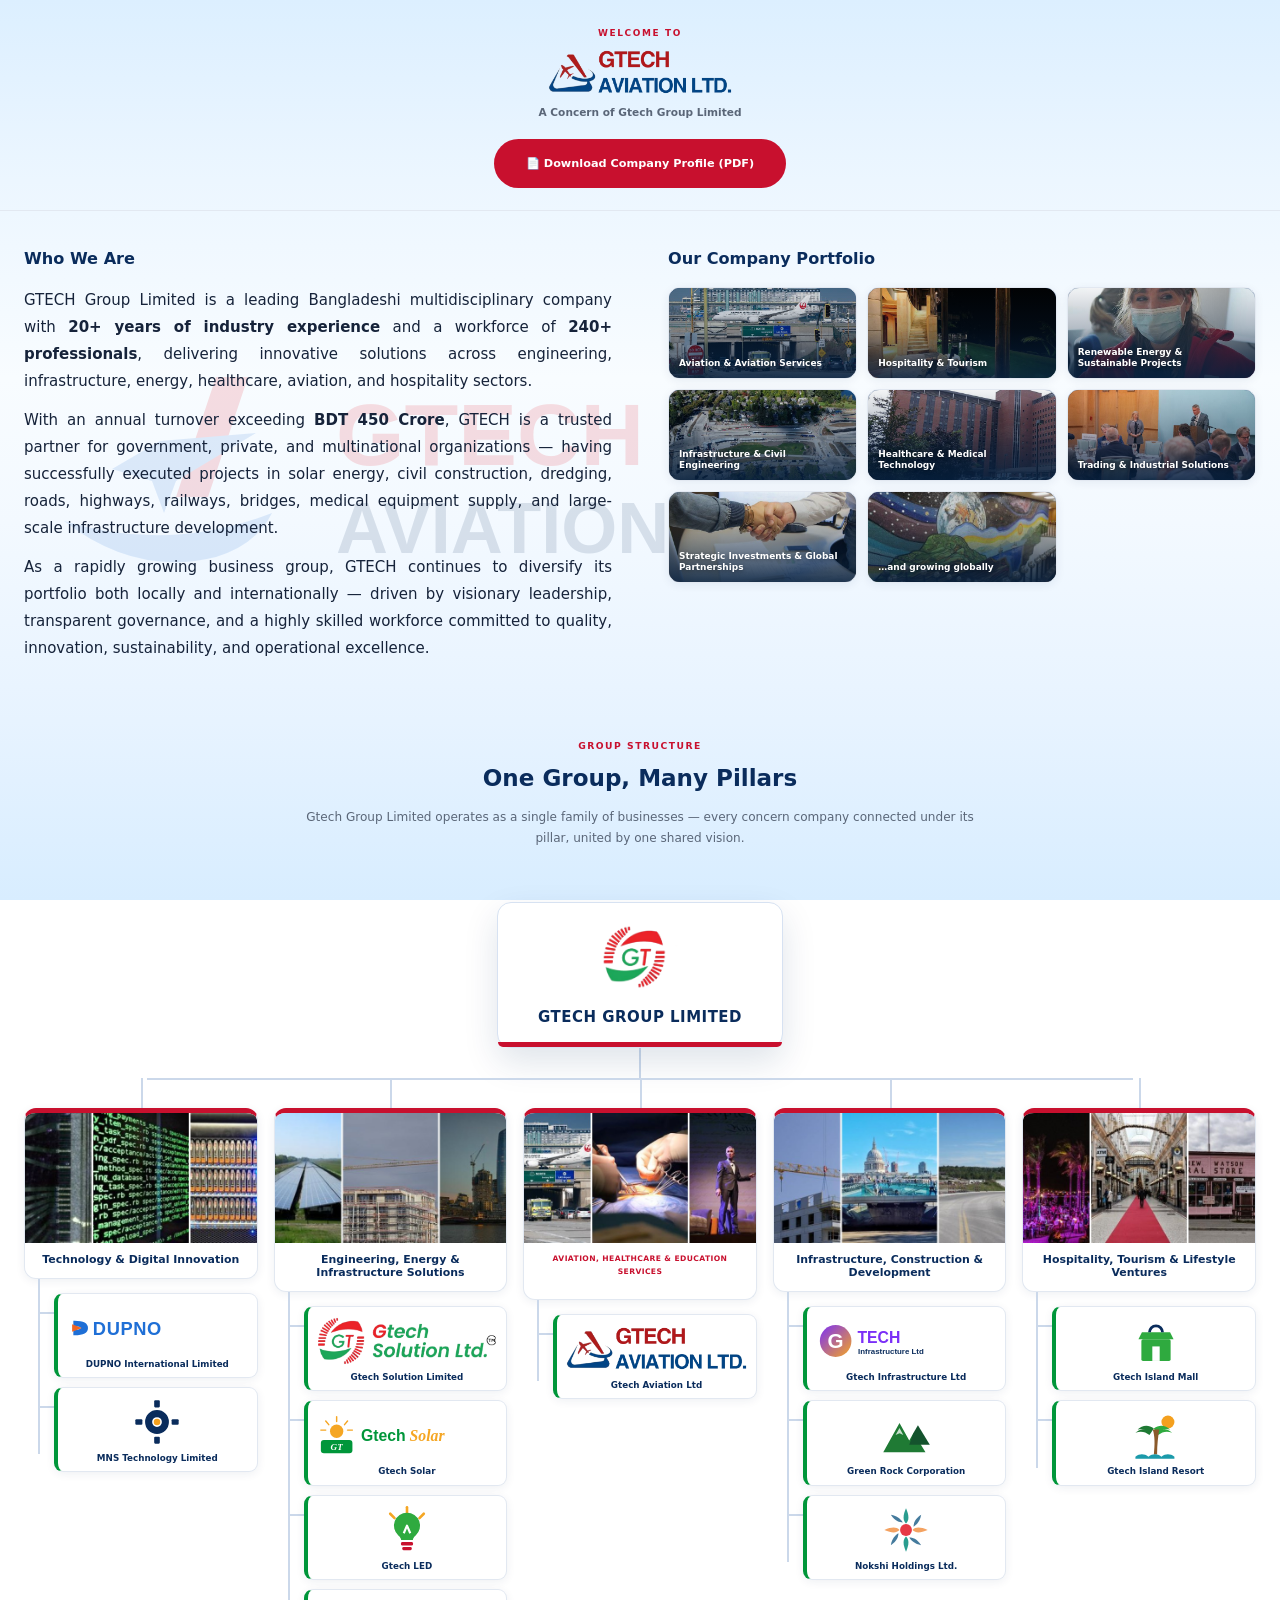
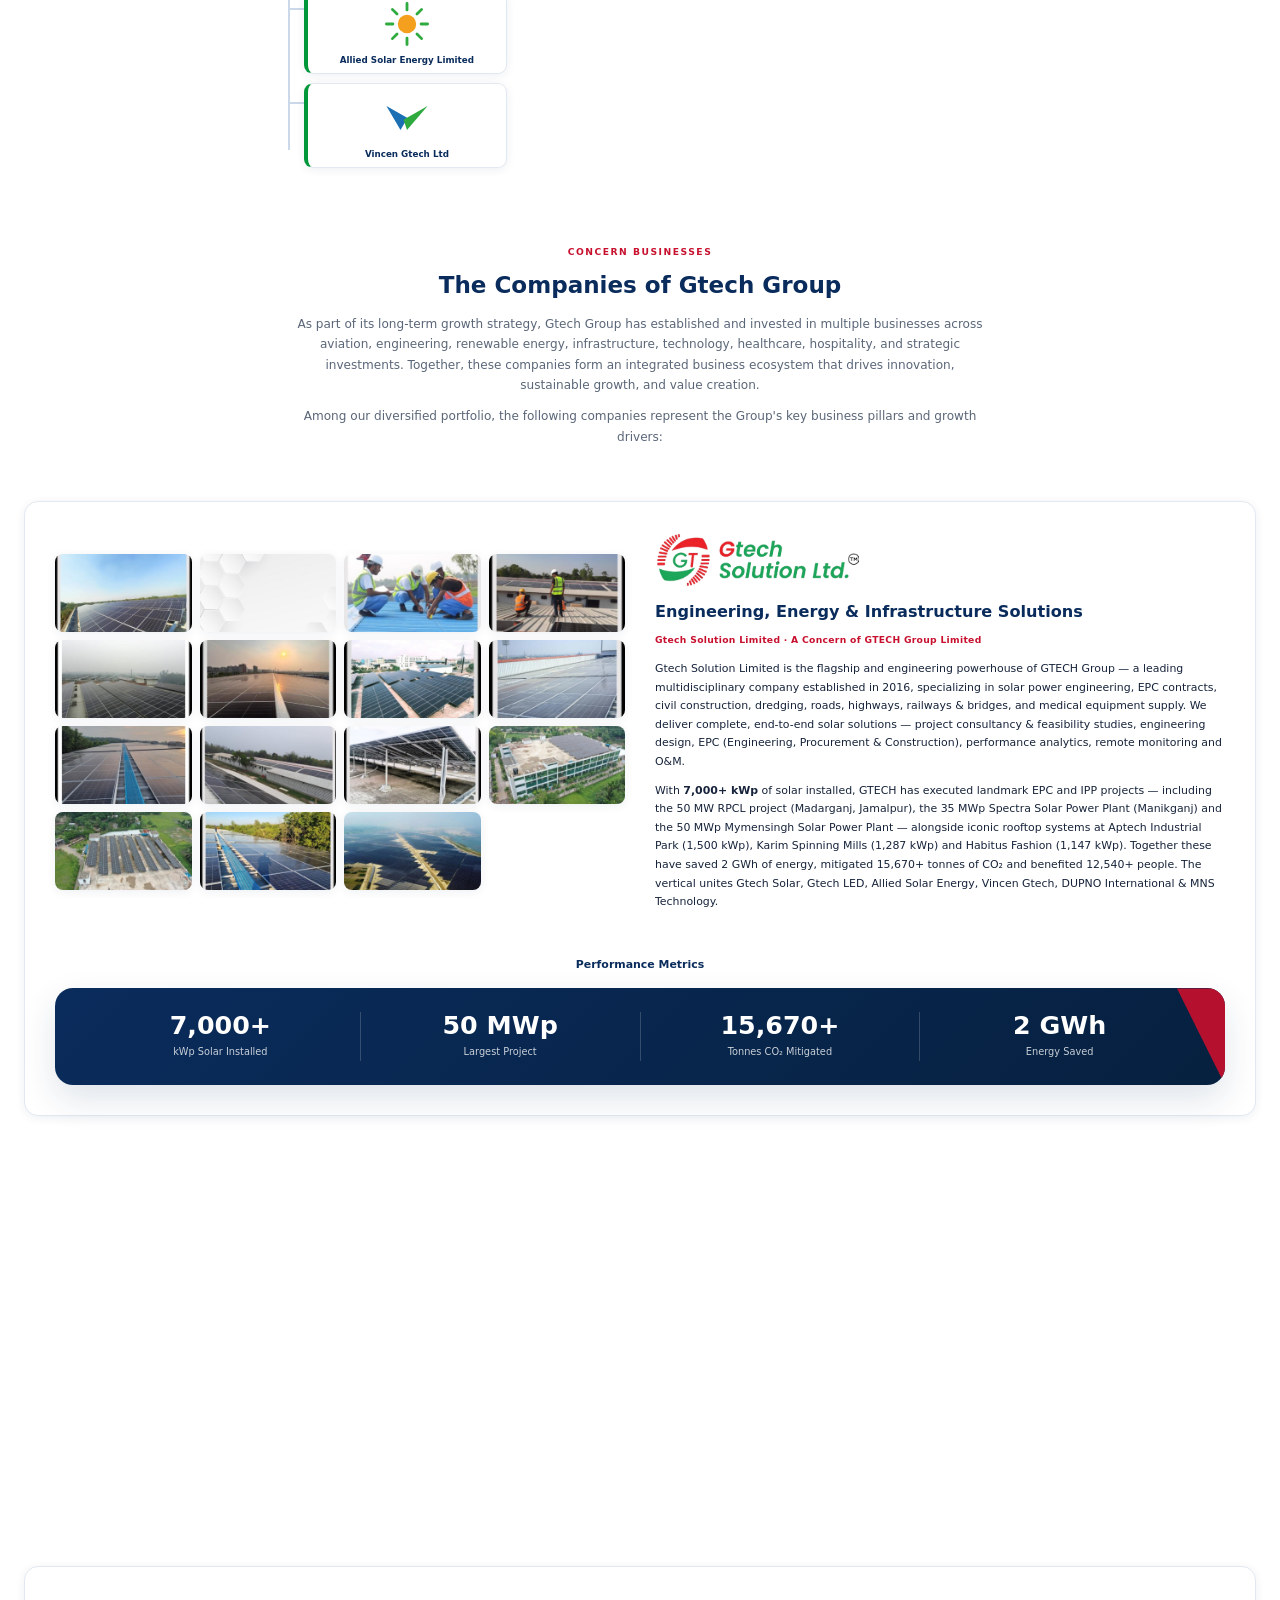
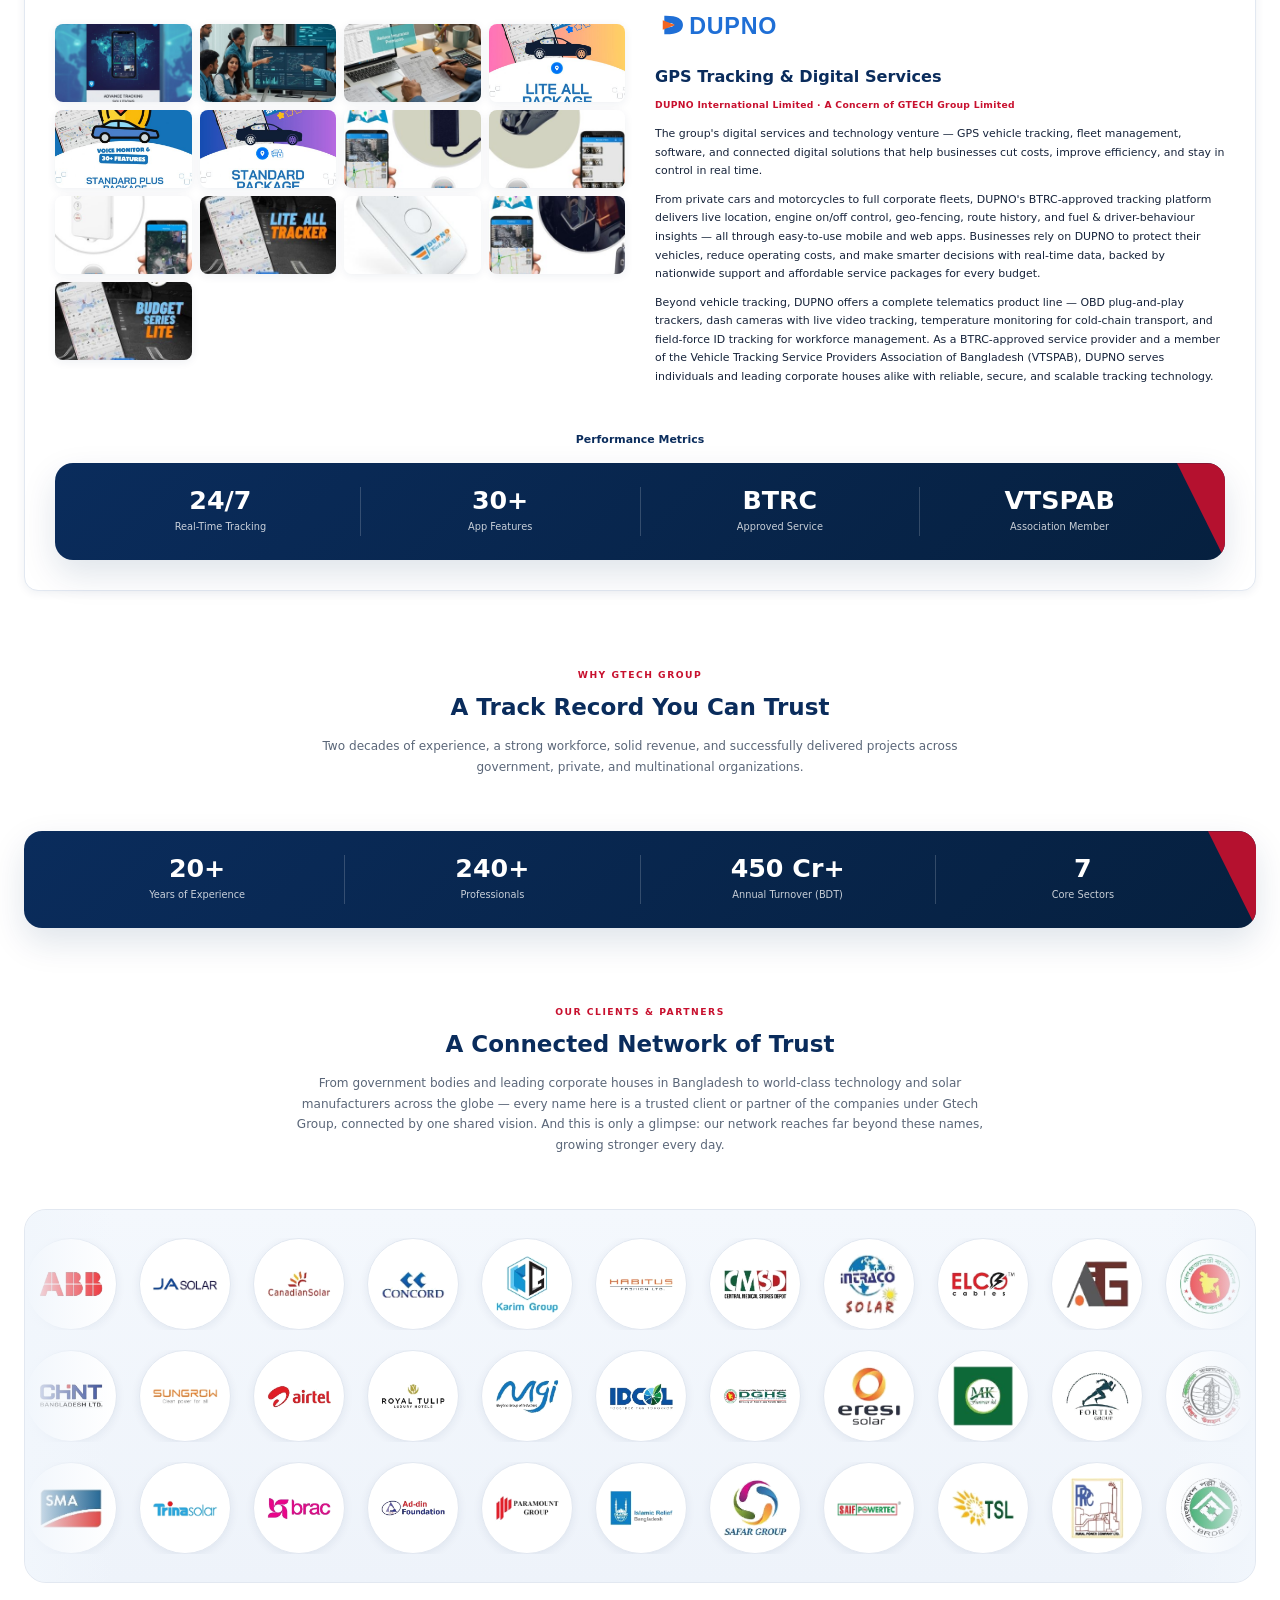
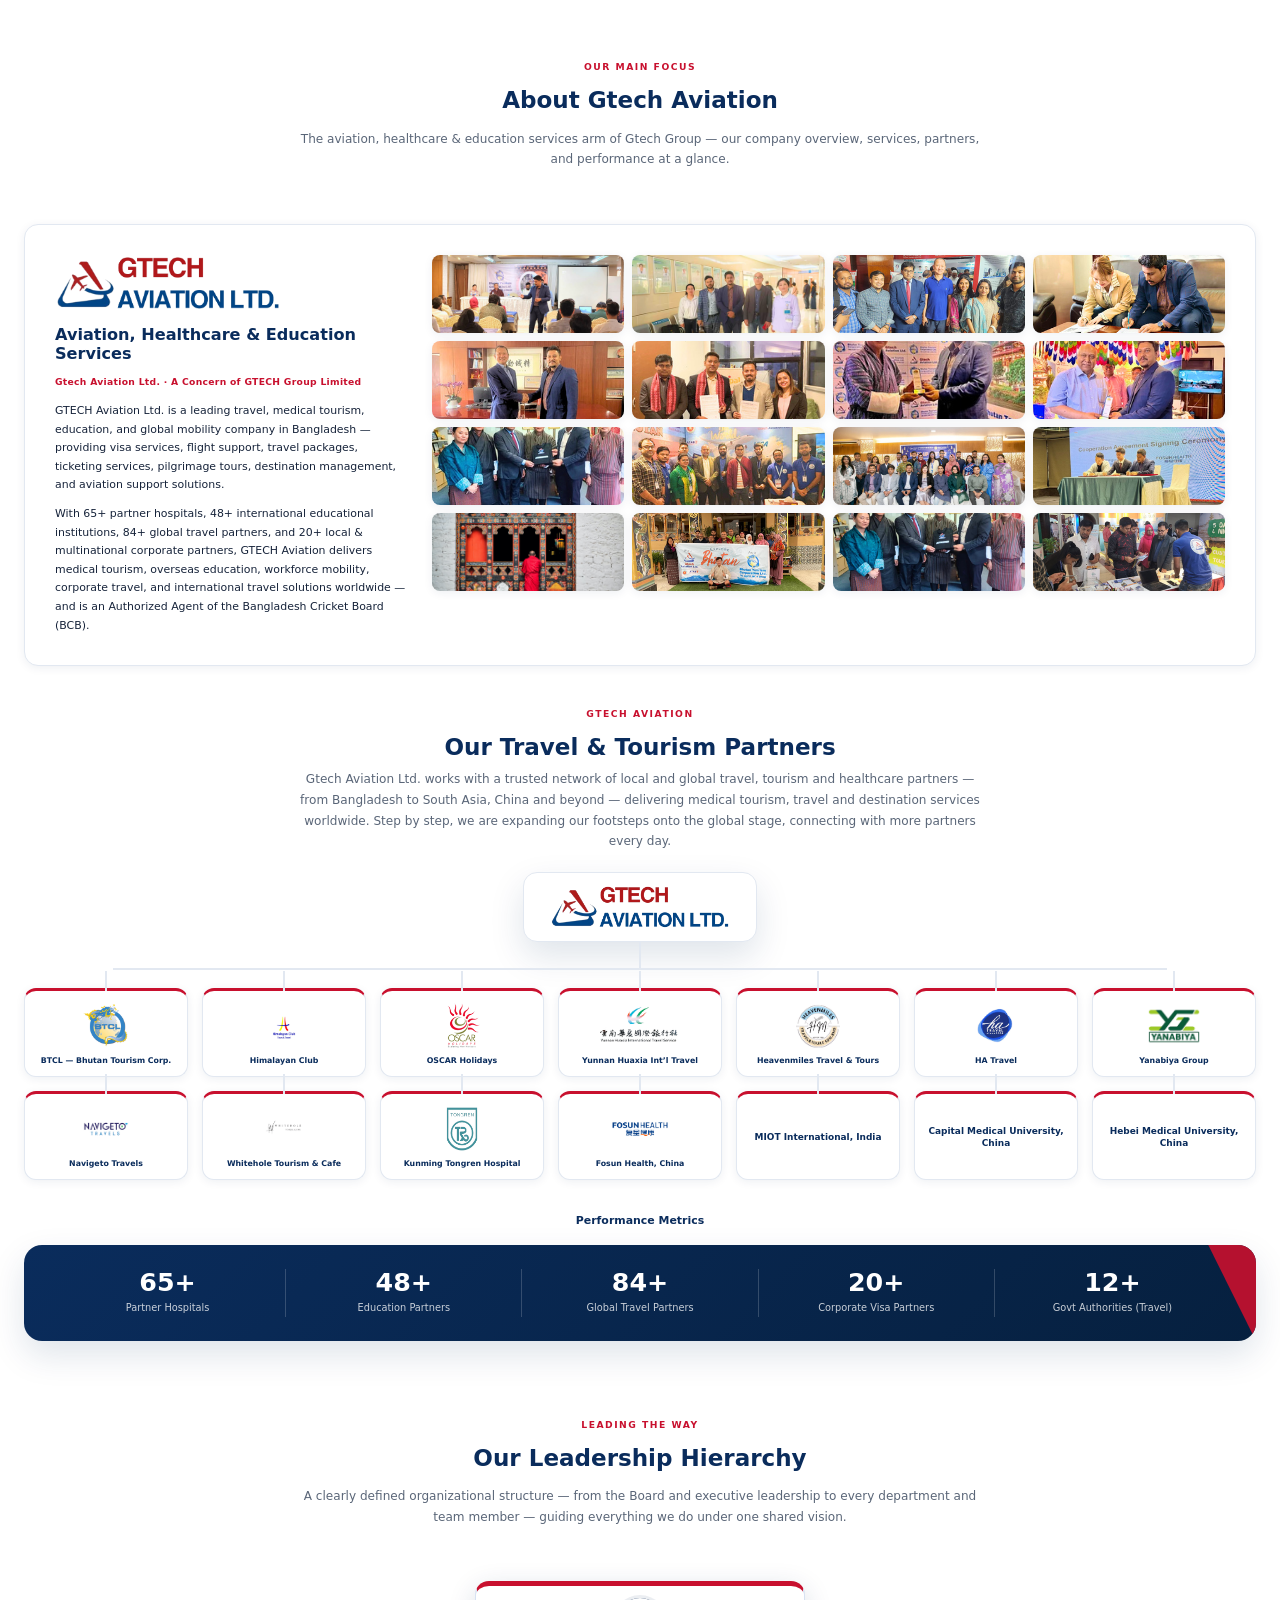
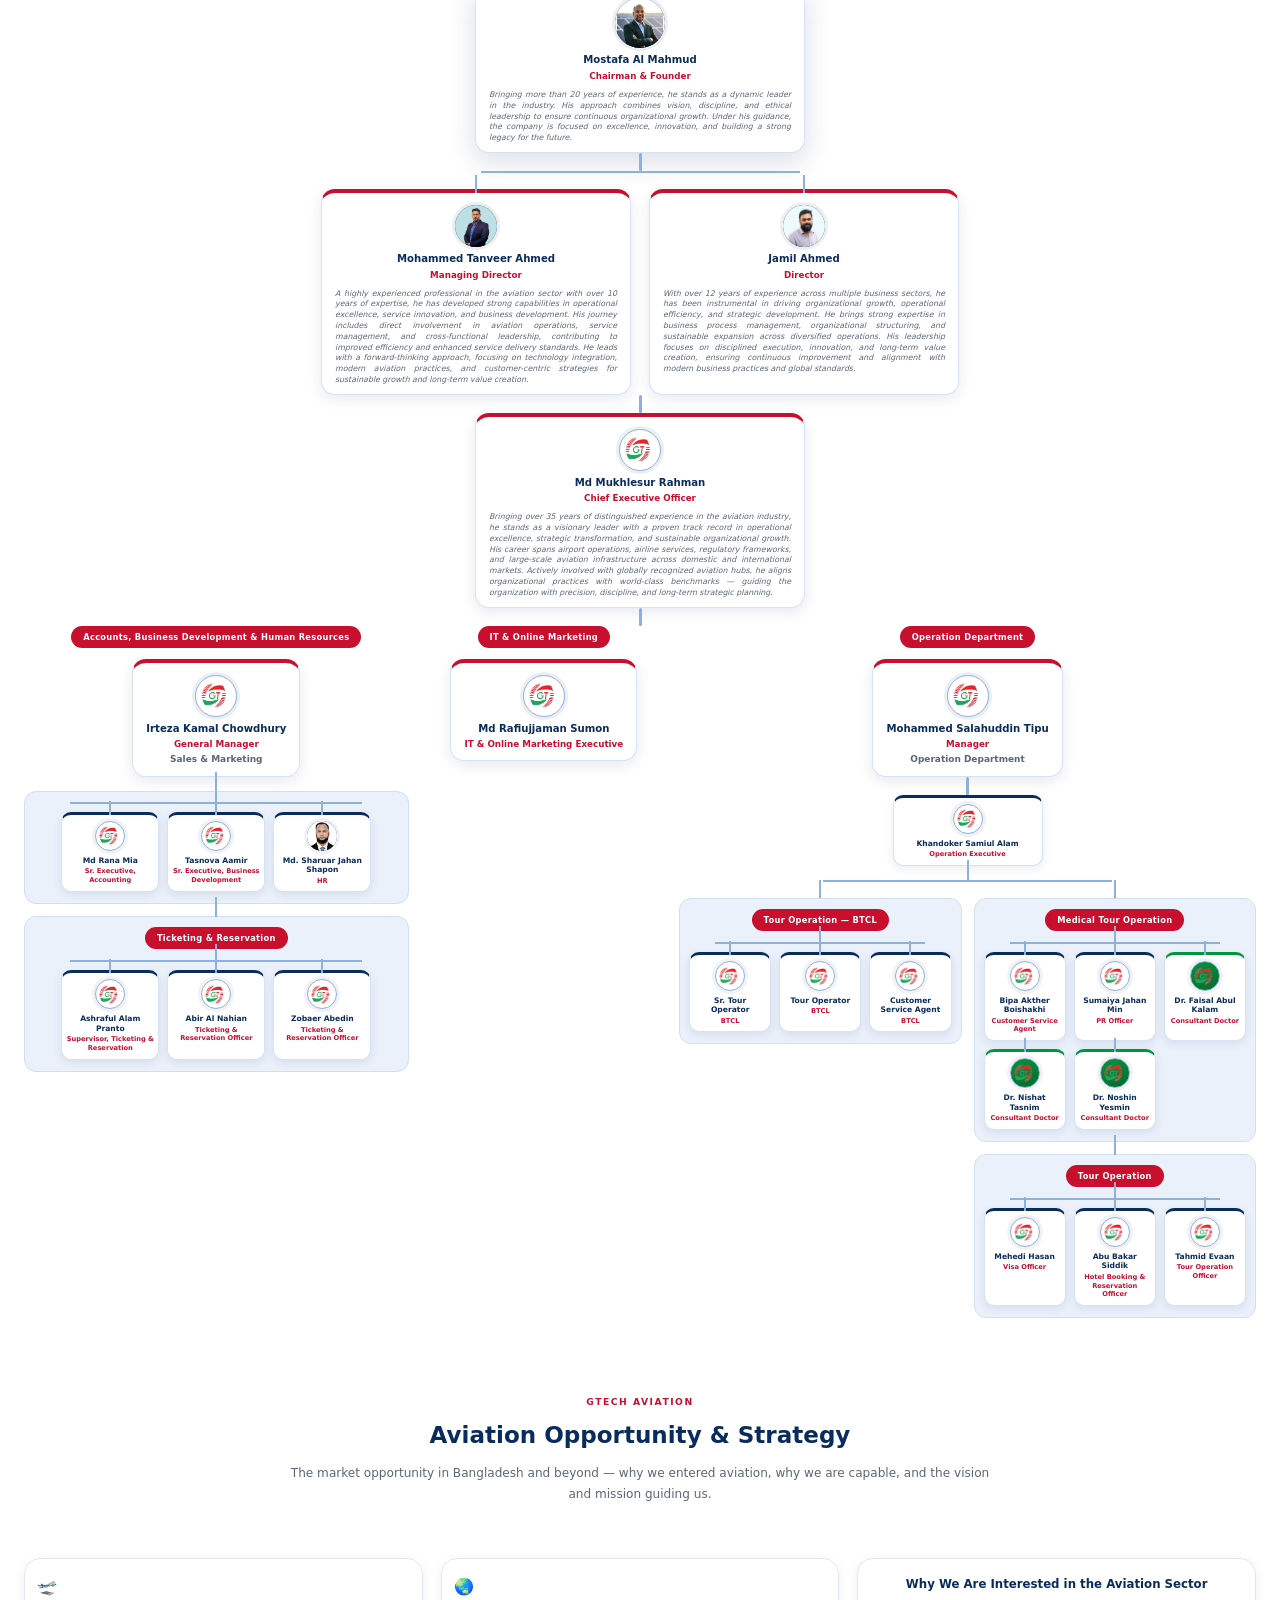
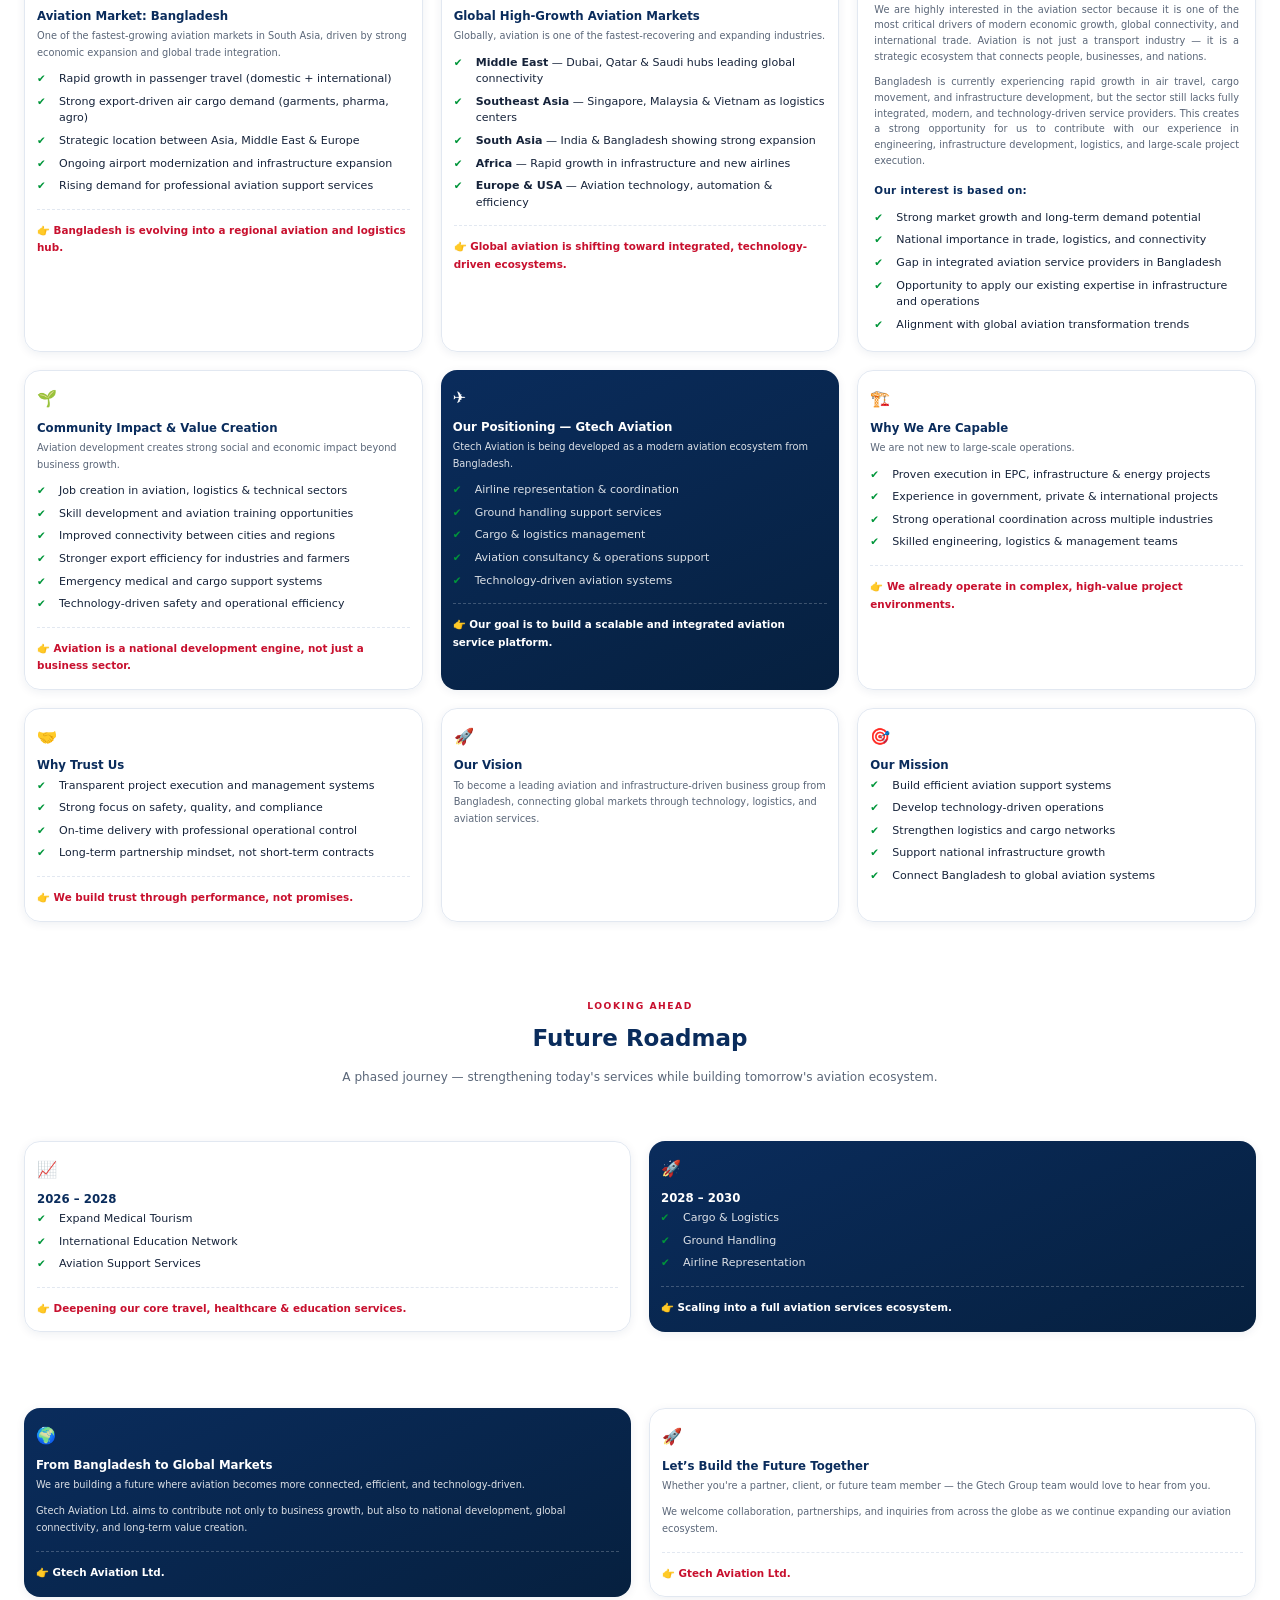
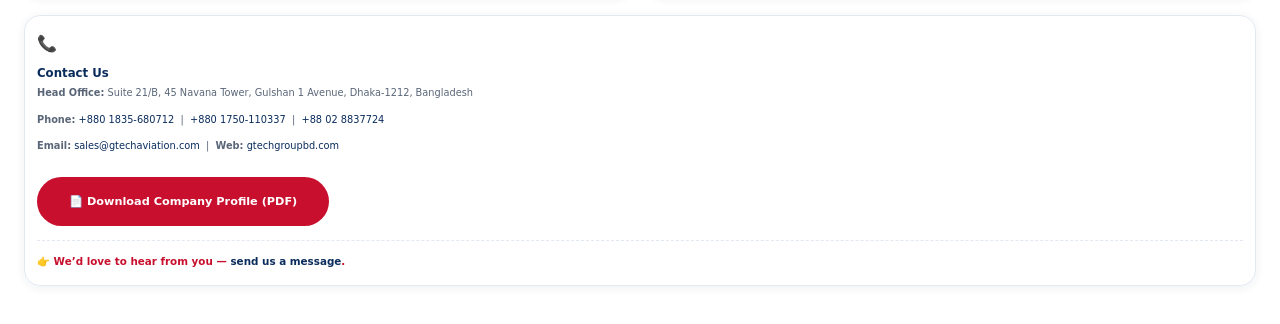
==== commit 7c1309fe: "Cleaner org chart, white group node, bigger text, contact PDF button - Solid white org-chart cards w" ====
--- a/index.html
+++ b/index.html
@@ -755,6 +755,7 @@
           <p><strong>Head Office:</strong> Suite 21/B, 45 Navana Tower, Gulshan 1 Avenue, Dhaka-1212, Bangladesh</p>
           <p><strong>Phone:</strong> <a href="tel:+8801835680712">+880 1835-680712</a> &nbsp;|&nbsp; <a href="tel:+8801750110337">+880 1750-110337</a> &nbsp;|&nbsp; <a href="tel:+88028837724">+88 02 8837724</a></p>
           <p><strong>Email:</strong> <a href="mailto:sales@gtechaviation.com">sales@gtechaviation.com</a> &nbsp;|&nbsp; <strong>Web:</strong> <a href="https://gtechgroupbd.com/" target="_blank" rel="noopener">gtechgroupbd.com</a></p>
+          <p style="margin-top:12px;"><a class="btn btn-primary pdf-download" href="assets/gtech-aviation-profile.pdf" download>&#128196; Download Company Profile (PDF)</a></p>
           <div class="av-take">We&rsquo;d love to hear from you — <a href="contact.html">send us a message</a>.</div>
         </div>
       </div>
--- a/css/style.css
+++ b/css/style.css
@@ -25,7 +25,7 @@
 * { margin: 0; padding: 0; box-sizing: border-box; }
 html { scroll-behavior: smooth; font-size: 72%; }
 body {
-  font-family: var(--font); color: var(--ink); line-height: 1.65; -webkit-font-smoothing: antialiased;
+  font-family: var(--font); color: var(--ink); line-height: 1.7; font-size: 1.06rem; -webkit-font-smoothing: antialiased;
   background: linear-gradient(180deg, #dcefff 0%, #ecf6ff 20%, #f8fcff 42%, #f3f9ff 58%, #e7f3ff 80%, #d8edff 100%);
   background-attachment: fixed;
 }
@@ -127,7 +127,7 @@
 .card .icon { width: 54px; height: 54px; border-radius: 12px; display: grid; place-items: center; background: var(--bg-tint); color: var(--navy); margin-bottom: 20px; }
 .card .icon svg { width: 26px; height: 26px; }
 .card h3 { margin-bottom: 10px; }
-.card p { font-size: .96rem; }
+.card p { font-size: 1.04rem; }
 .card .tag { font-size: .78rem; color: var(--red); font-weight: 700; }
 
 /* ---------- Company (concern) cards with logos ---------- */
@@ -136,7 +136,7 @@
 .company-logo { height: 56px; display: flex; align-items: center; margin-bottom: 18px; }
 .company-logo img { height: 100%; width: auto; }
 .company-card h3 { margin-bottom: 8px; font-size: 1.12rem; }
-.company-card p { font-size: .94rem; margin-bottom: 16px; flex-grow: 1; }
+.company-card p { font-size: 1.02rem; margin-bottom: 16px; flex-grow: 1; }
 .company-card .meta { font-size: .82rem; color: var(--navy); font-weight: 600; }
 .company-card .web { display: inline-flex; align-items: center; gap: 6px; font-size: .85rem; font-weight: 600; color: var(--red); margin-top: 6px; }
 
@@ -152,7 +152,7 @@
 .mvg-card { background: rgba(10,44,92,.92); color: #fff; border-radius: var(--radius); padding: 24px 22px; }
 .mvg-card h3 { color: #fff; }
 .mvg-card .label { color: var(--red); font-weight: 800; letter-spacing: 1.5px; text-transform: uppercase; font-size: .85rem; margin-bottom: 10px; }
-.mvg-card p { color: rgba(255,255,255,.82); font-size: .95rem; }
+.mvg-card p { color: rgba(255,255,255,.82); font-size: 1.02rem; }
 
 /* ---------- Leadership cards ---------- */
 .leader-card { background: #fff; border: 1px solid var(--line); border-radius: var(--radius); overflow: hidden; box-shadow: var(--shadow-sm); }
@@ -161,7 +161,7 @@
 .leader-body { padding: 24px; }
 .leader-body h3 { margin-bottom: 2px; }
 .leader-body .role { color: var(--red); font-weight: 700; font-size: .9rem; margin-bottom: 12px; }
-.leader-body p { font-size: .92rem; }
+.leader-body p { font-size: 1.0rem; }
 
 /* ---------- Org hierarchy ---------- */
 .org { text-align: center; }
@@ -170,13 +170,13 @@
 .org-children { display: grid; grid-template-columns: repeat(3, 1fr); gap: 20px; margin-top: 6px; }
 .org-node { background: rgba(255,255,255,.8); border: 1px solid var(--line); border-top: 4px solid var(--red); border-radius: 12px; padding: 14px; box-shadow: var(--shadow-sm); }
 .org-node img { height: 38px; margin: 0 auto 10px; }
-.org-node span { font-weight: 700; color: var(--navy); font-size: .92rem; }
+.org-node span { font-weight: 700; color: var(--navy); font-size: 1.0rem; }
 
 /* ---------- Leadership hierarchy (org chart of cards) ---------- */
-.lead-chart { display: flex; flex-direction: column; align-items: center; }
-.lc-link { width: 2px; height: 18px; background: var(--line); }
-.lc-card { background: rgba(255,255,255,.8); backdrop-filter: blur(4px); border: 1px solid var(--line); border-radius: 14px;
-  box-shadow: var(--shadow-sm); padding: 8px 13px; text-align: center; min-width: 140px;
+.lead-chart { display: flex; flex-direction: column; align-items: center; --line: #8fb0da; }
+.lc-link { width: 3px; height: 18px; background: var(--line); border-radius: 2px; }
+.lc-card { background: #fff; border: 1px solid #d7e2f2; border-radius: 14px;
+  box-shadow: 0 4px 14px rgba(10,44,92,.10); padding: 8px 13px; text-align: center; min-width: 140px;
   transition: transform .2s ease, box-shadow .2s ease; }
 .lc-card:hover { transform: translateY(-3px); box-shadow: var(--shadow-md); }
 .lc-card h4 { color: var(--navy); margin: 0 0 2px; font-size: .88rem; line-height: 1.25; }
@@ -206,7 +206,7 @@
 .lc-card .role-sub { color: var(--muted); font-weight: 600; font-size: .78rem; }
 .lc-card.exec.common { margin-top: 0; }
 .op-groups { margin-top: 14px; display: flex; flex-direction: column; gap: 12px; width: 100%; }
-.op-group { position: relative; background: rgba(10,44,92,.035); border: 1px solid var(--line); border-radius: 12px; padding: 10px 9px 11px; }
+.op-group { position: relative; background: #eaf1fb; border: 1px solid #d2dff0; border-radius: 12px; padding: 10px 9px 11px; }
 .op-groups .op-group::before { content: ""; position: absolute; top: -20px; left: 50%; transform: translateX(-50%); width: 2px; height: 20px; background: var(--line); }
 .branch-col .lc-link { align-self: center; }
 .op-person.solo { align-self: center; min-width: 150px; }
@@ -222,8 +222,8 @@
 .op-people { position: relative; display: grid; grid-template-columns: repeat(3, minmax(0, 1fr)); gap: 8px; padding-top: 10px; }
 .op-people::before { content: ""; position: absolute; top: 0; left: 10%; right: 10%; height: 2px; background: var(--line); }
 .op-people::after { content: ""; position: absolute; top: -16px; left: 50%; transform: translateX(-50%); width: 2px; height: 16px; background: var(--line); }
-.op-person { position: relative; background: rgba(255,255,255,.85); border: 1px solid var(--line); border-top: 3px solid var(--navy);
-  border-radius: 10px; padding: 6px 4px; text-align: center; box-shadow: var(--shadow-sm);
+.op-person { position: relative; background: #fff; border: 1px solid #d7e2f2; border-top: 3px solid var(--navy);
+  border-radius: 10px; padding: 6px 4px; text-align: center; box-shadow: 0 3px 10px rgba(10,44,92,.09);
   transition: transform .2s ease, box-shadow .2s ease; }
 .op-people .op-person::before { content: ""; position: absolute; top: -14px; left: 50%; transform: translateX(-50%); width: 2px; height: 14px; background: var(--line); }
 .op-person:hover { transform: translateY(-3px); box-shadow: var(--shadow-md); }
@@ -268,7 +268,7 @@
 .av-card h3 { color: var(--navy); font-size: 1.02rem; margin-bottom: 5px; }
 .av-card > p { font-size: .85rem; color: var(--muted); margin-bottom: 10px; }
 .av-list { list-style: none; margin: 0; padding: 0; display: flex; flex-direction: column; gap: 6px; }
-.av-list li { position: relative; padding-left: 22px; font-size: .82rem; color: var(--ink); line-height: 1.45; }
+.av-list li { position: relative; padding-left: 22px; font-size: .96rem; color: var(--ink); line-height: 1.5; }
 .av-list li::before { content: "✔"; position: absolute; left: 0; top: 0; color: var(--green); font-weight: 800; font-size: .9rem; }
 .av-take { margin-top: 14px; padding-top: 12px; border-top: 1px dashed var(--line);
   font-size: .9rem; font-weight: 700; color: var(--red); }
@@ -469,7 +469,7 @@
 .gtree { --tline: #cbd8ea; }
 .gtree .root { display: flex; justify-content: center; }
 .gtree .node-root {
-  background: linear-gradient(135deg, var(--navy), var(--navy-deep)); color: #fff;
+  background: #fff; color: var(--navy); border: 1px solid #d7e2f2;
   padding: 16px 40px; border-radius: 14px; font-weight: 800; font-size: 1.3rem;
   letter-spacing: .5px; box-shadow: var(--shadow-md); position: relative;
   display: inline-flex; flex-direction: column; align-items: center; gap: 10px; text-align: center;
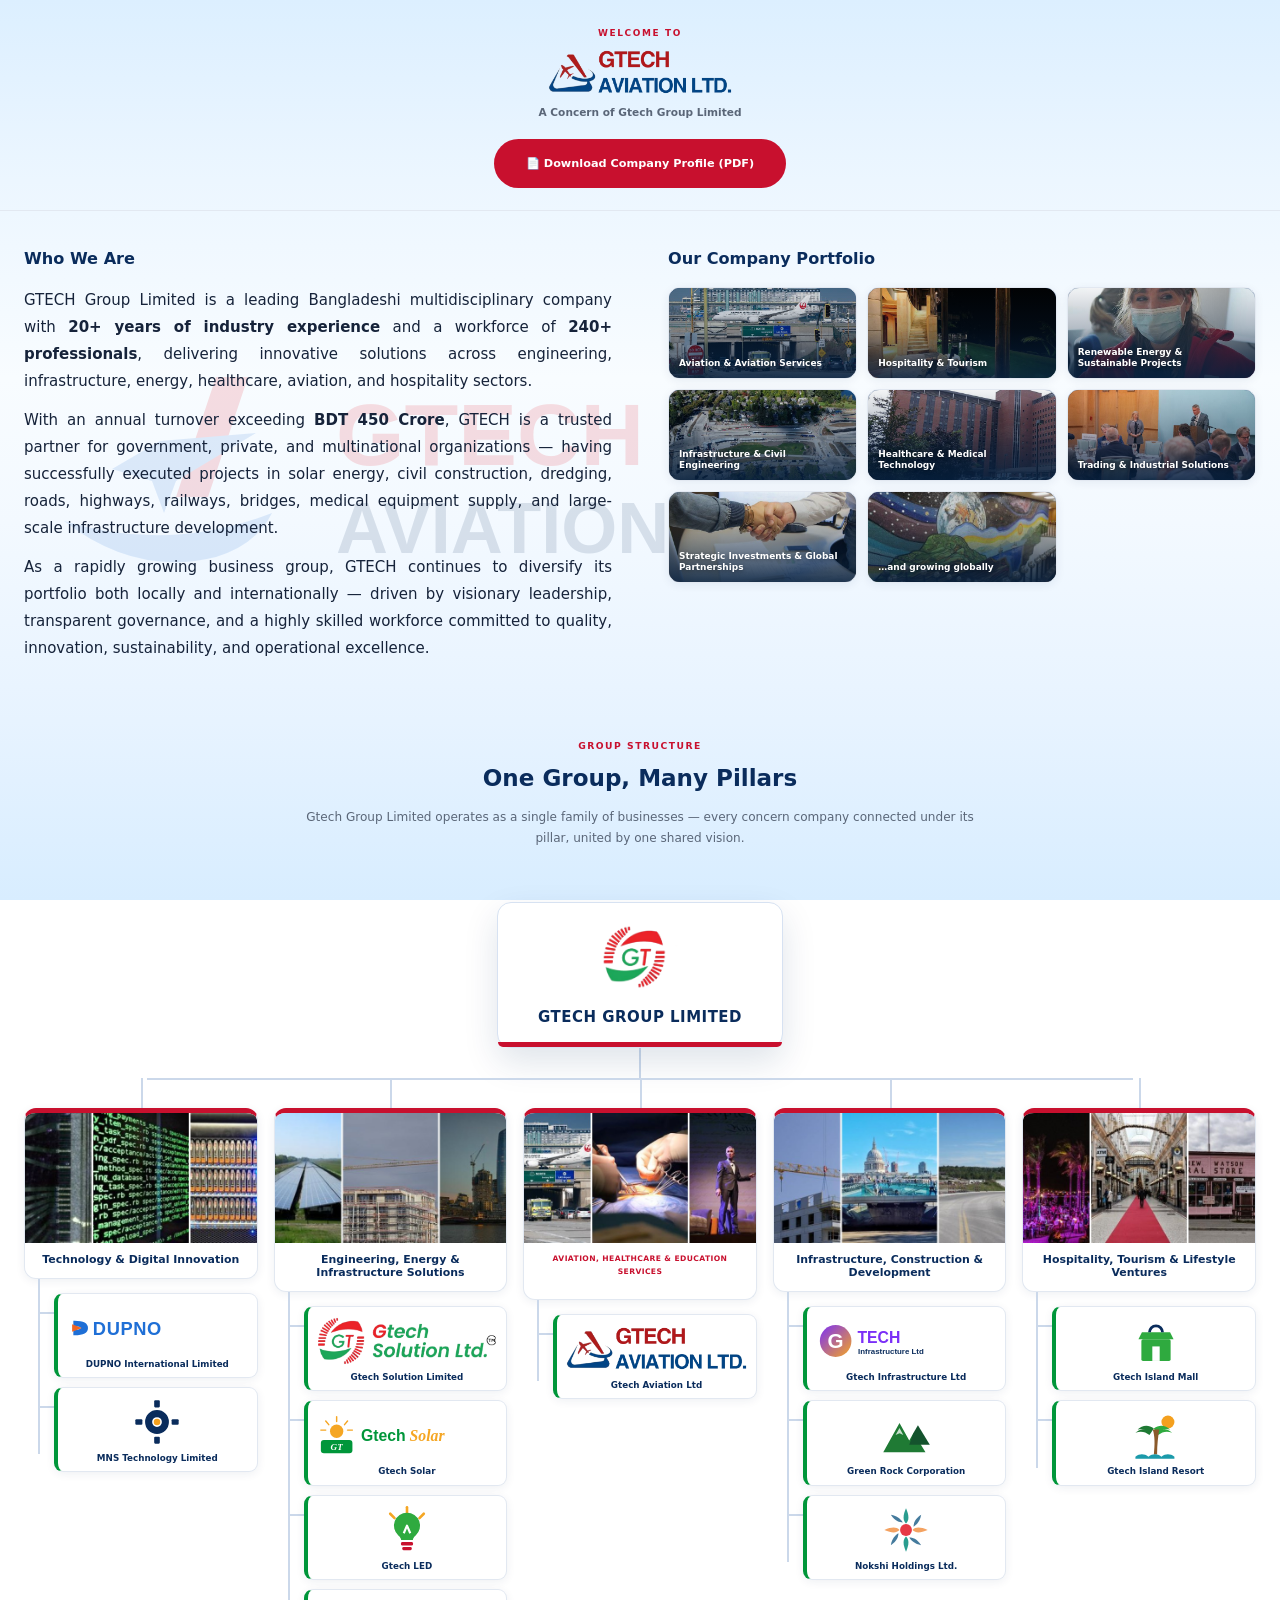
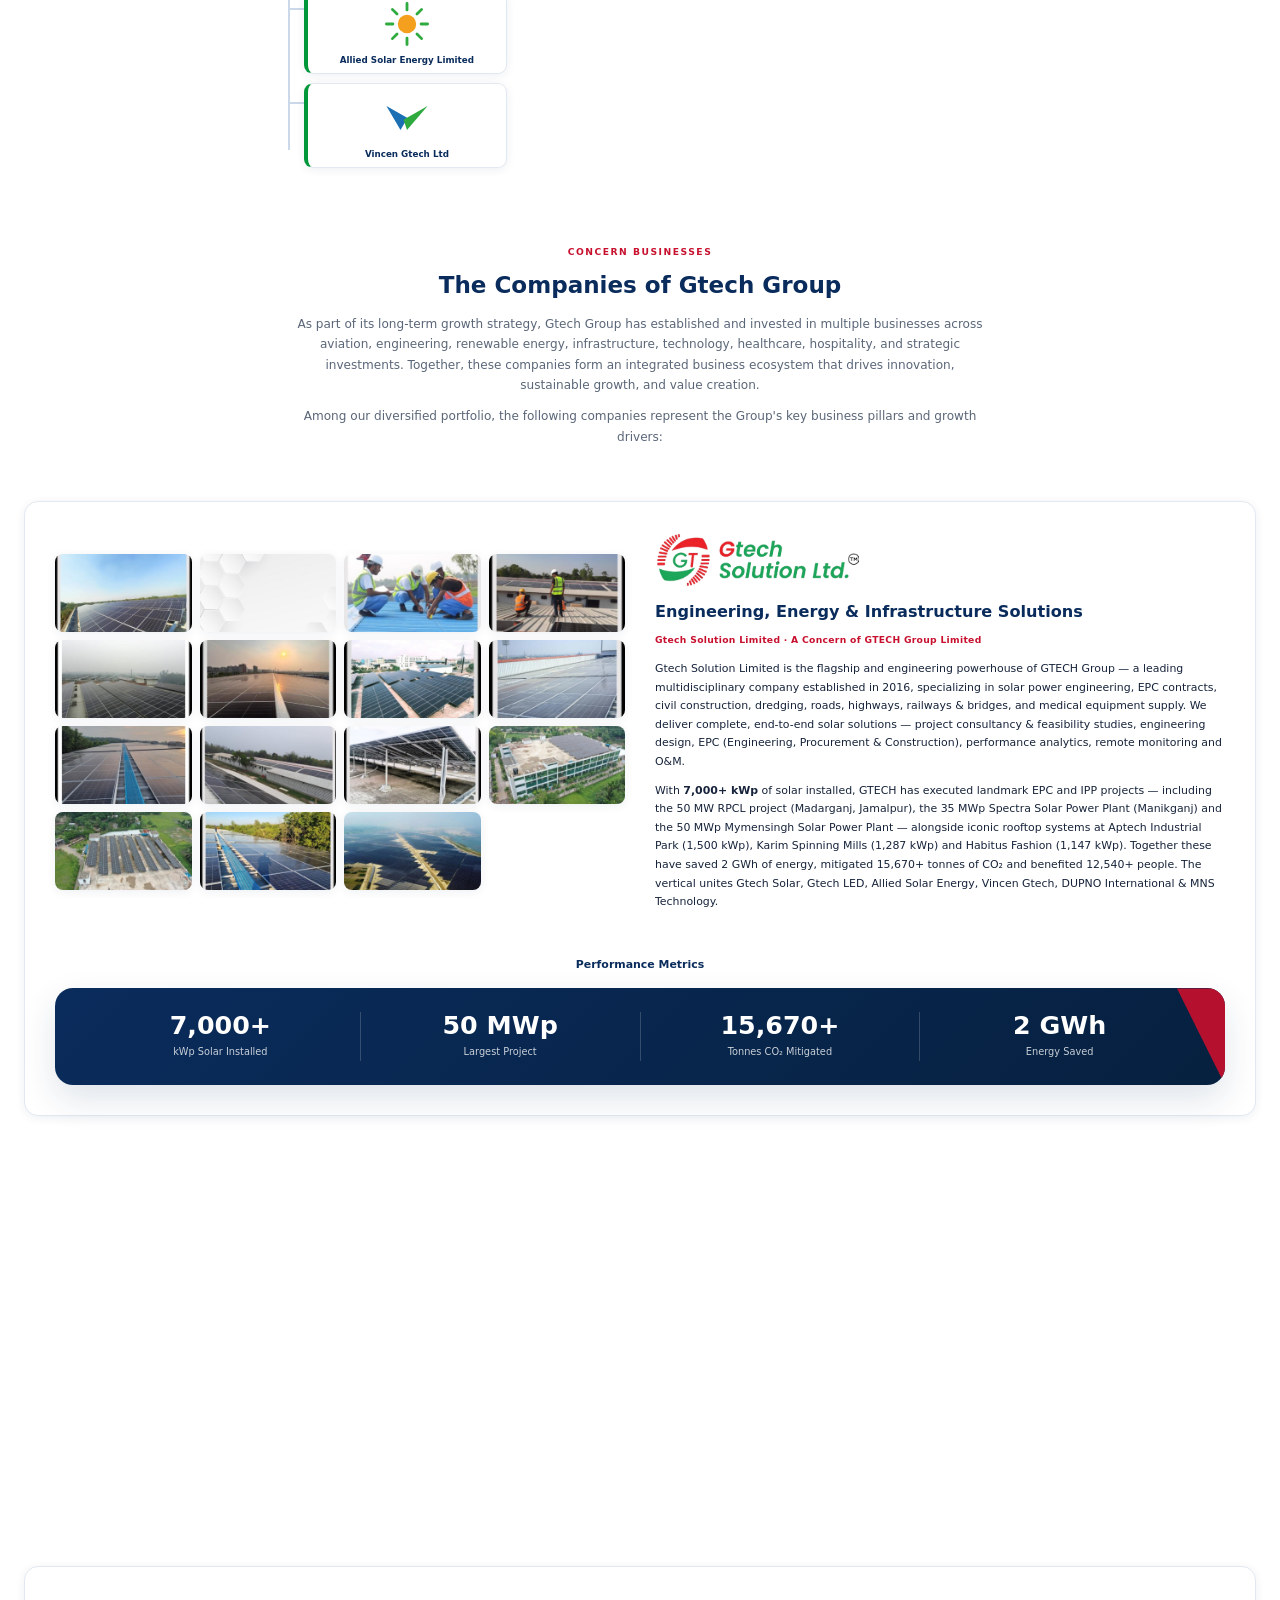
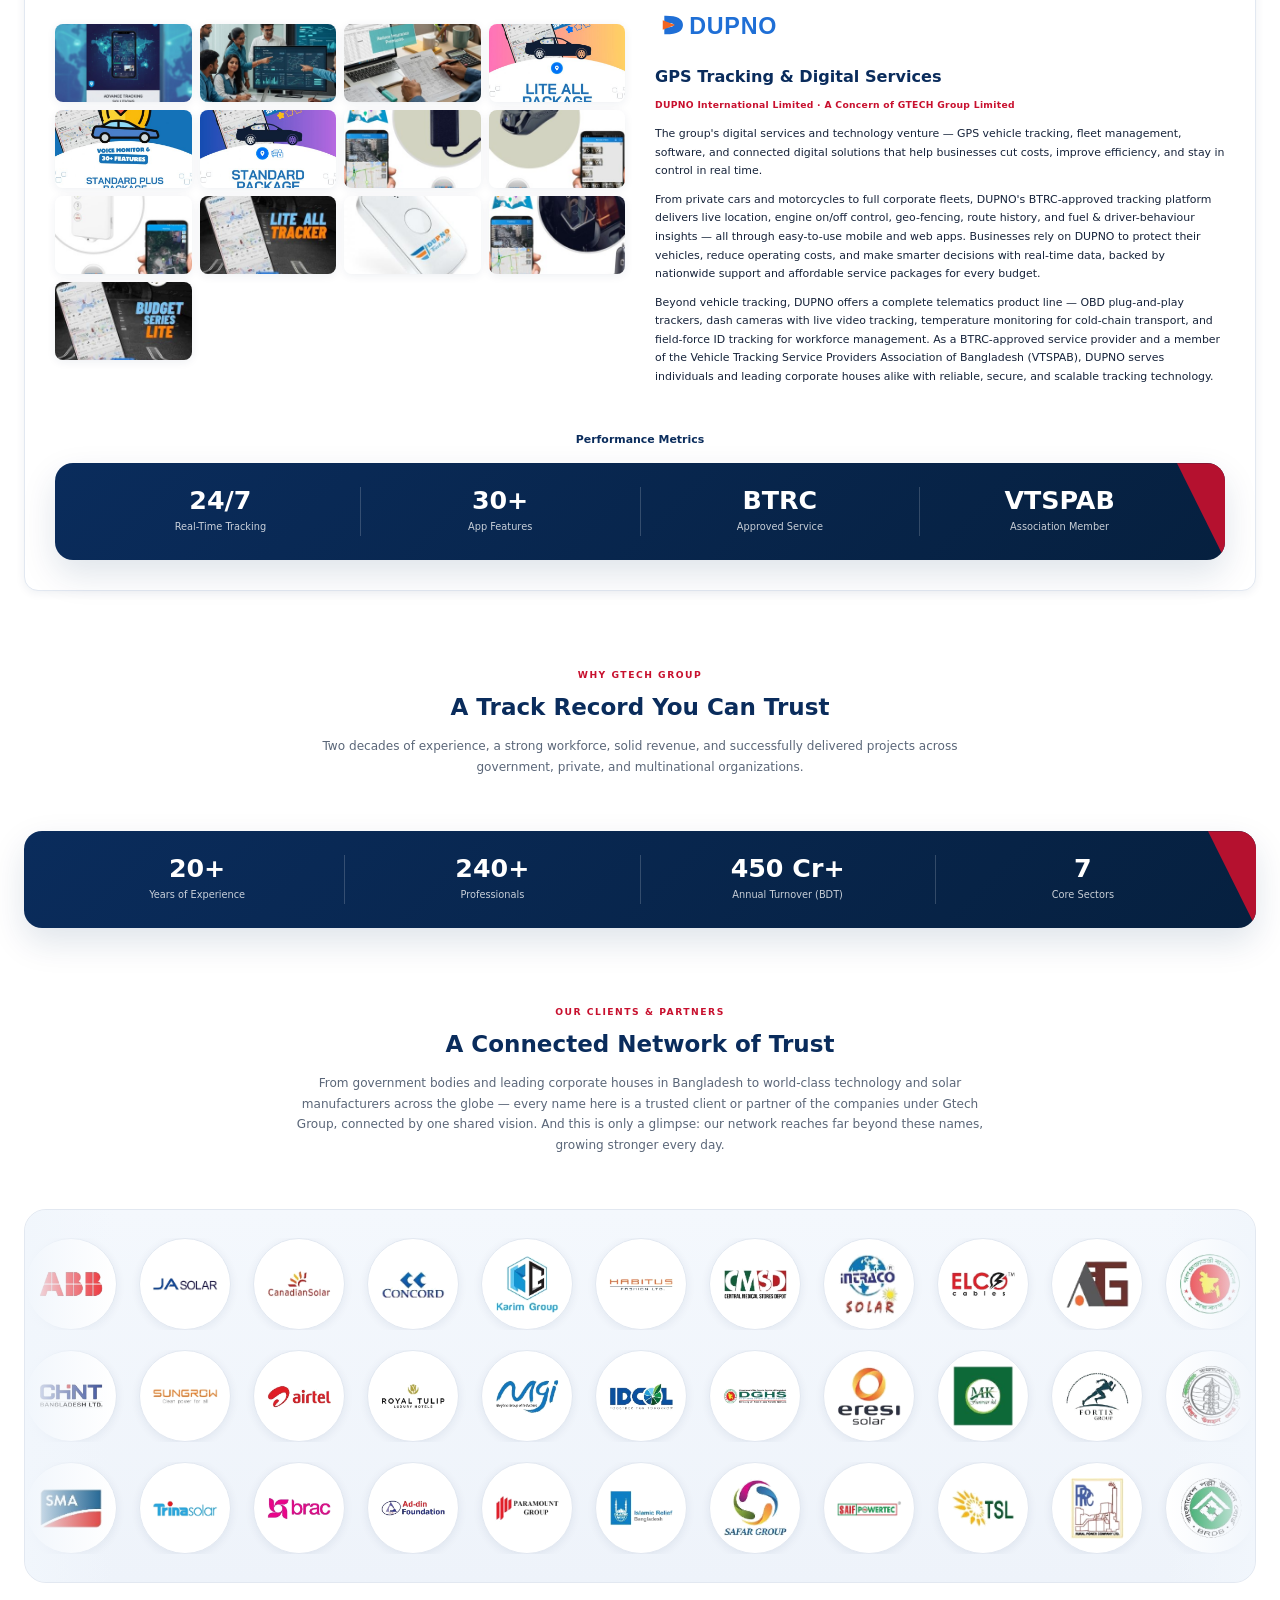
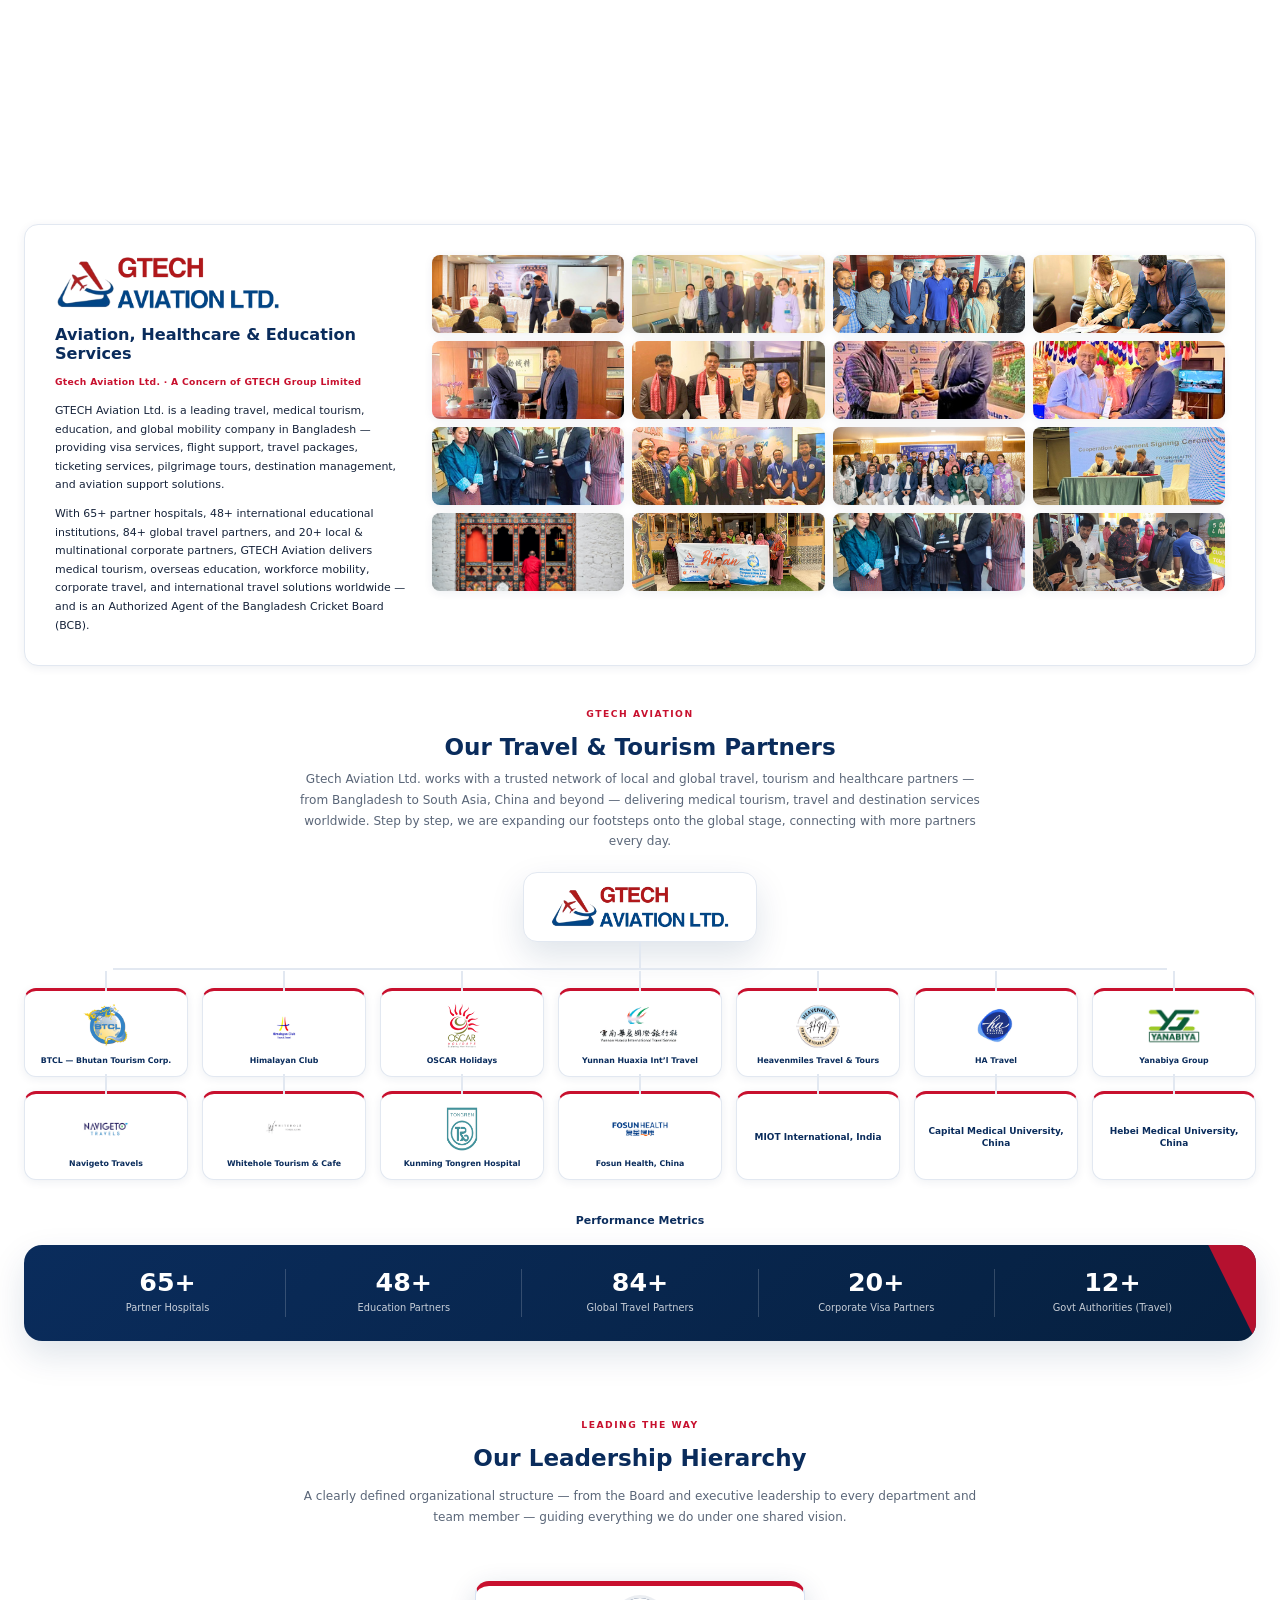
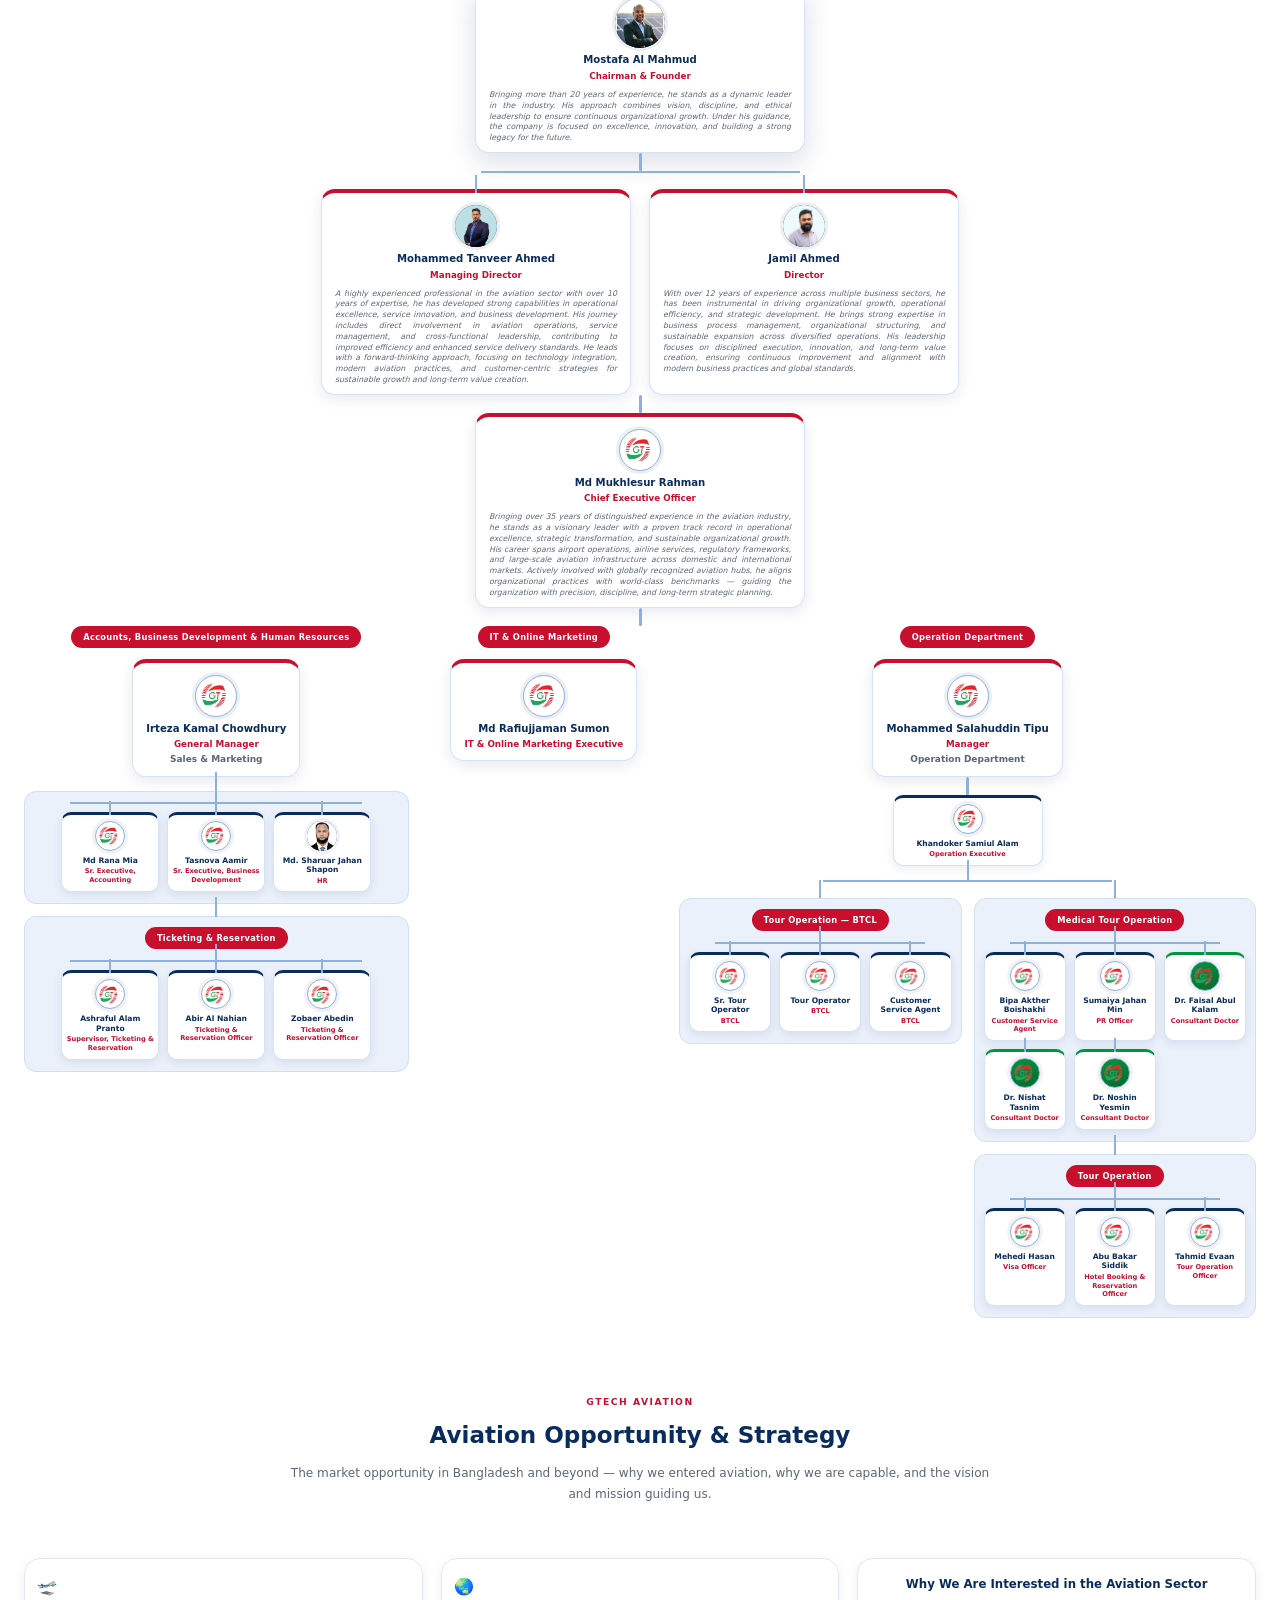
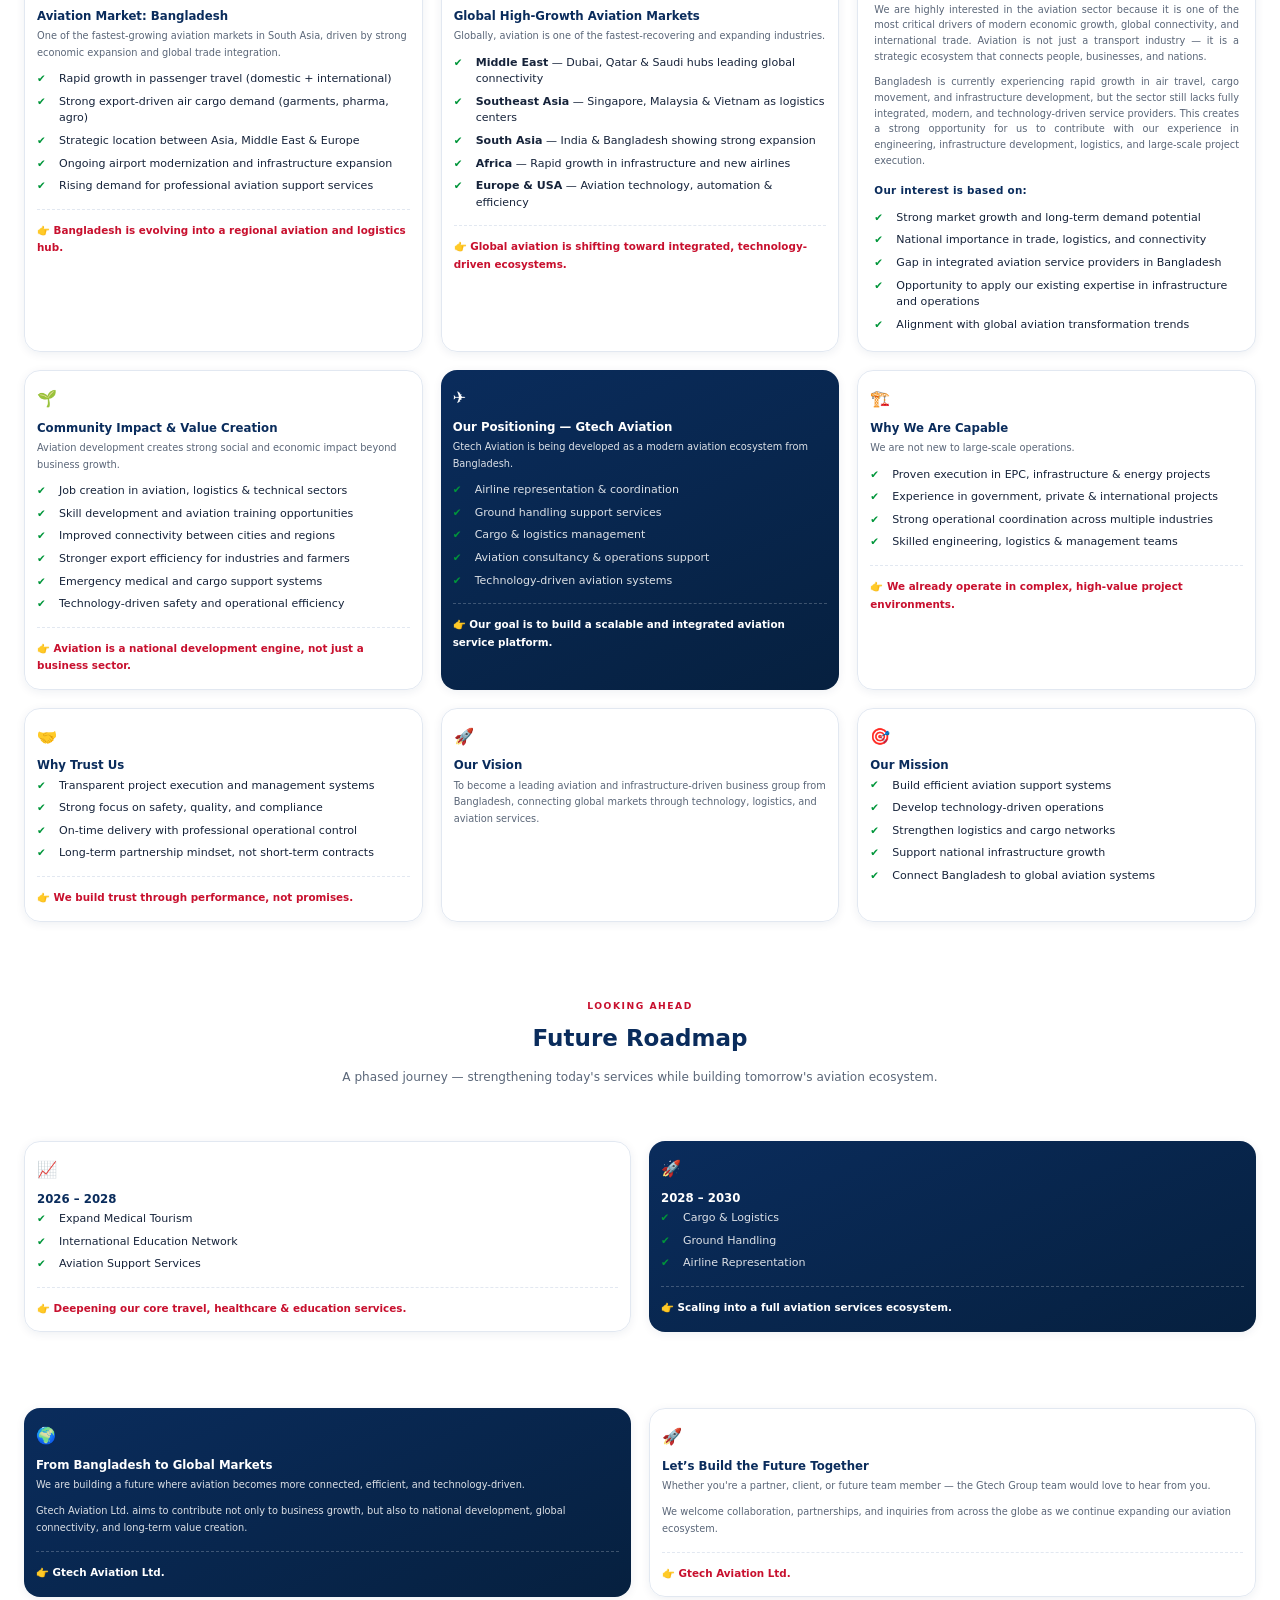
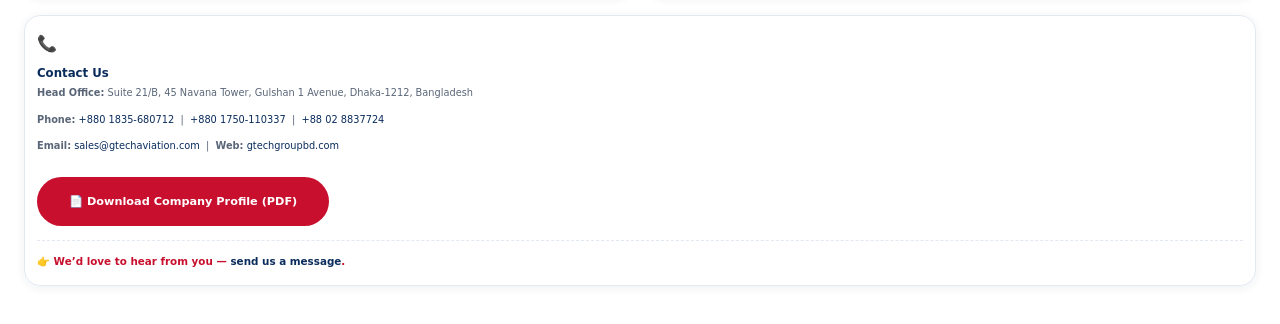
==== commit f7dbc588: "Add Google Sheet-driven live team content - New js/team-sheet.js fetches a published Google Sheet (k" ====
--- a/index.html
+++ b/index.html
@@ -391,7 +391,7 @@
       <div class="lead-chart reveal">
         <div class="lc-card person tier1">
           <span class="lc-avatar"><img src="assets/leaders/chairman.jpg" alt="Mostafa Al Mahmud" /></span>
-          <h4>Mostafa Al Mahmud</h4>
+          <h4 data-team-key="chairman">Mostafa Al Mahmud</h4>
           <div class="role">Chairman &amp; Founder</div>
           <p class="lc-msg">Bringing more than 20 years of experience, he stands as a dynamic leader in the industry. His approach combines vision, discipline, and ethical leadership to ensure continuous organizational growth. Under his guidance, the company is focused on excellence, innovation, and building a strong legacy for the future.</p>
         </div>
@@ -399,13 +399,13 @@
         <div class="lc-pair">
           <div class="lc-card person">
             <span class="lc-avatar"><img src="assets/leaders/managing-director.jpg" alt="Mohammed Tanveer Ahmed" /></span>
-            <h4>Mohammed Tanveer Ahmed</h4>
+            <h4 data-team-key="md">Mohammed Tanveer Ahmed</h4>
             <div class="role">Managing Director</div>
             <p class="lc-msg">A highly experienced professional in the aviation sector with over 10 years of expertise, he has developed strong capabilities in operational excellence, service innovation, and business development. His journey includes direct involvement in aviation operations, service management, and cross-functional leadership, contributing to improved efficiency and enhanced service delivery standards. He leads with a forward-thinking approach, focusing on technology integration, modern aviation practices, and customer-centric strategies for sustainable growth and long-term value creation.</p>
           </div>
           <div class="lc-card person">
             <span class="lc-avatar"><img src="assets/leaders/director.jpg" alt="Jamil Ahmed" /></span>
-            <h4>Jamil Ahmed</h4>
+            <h4 data-team-key="director">Jamil Ahmed</h4>
             <div class="role">Director</div>
             <p class="lc-msg">With over 12 years of experience across multiple business sectors, he has been instrumental in driving organizational growth, operational efficiency, and strategic development. He brings strong expertise in business process management, organizational structuring, and sustainable expansion across diversified operations. His leadership focuses on disciplined execution, innovation, and long-term value creation, ensuring continuous improvement and alignment with modern business practices and global standards.</p>
           </div>
@@ -413,7 +413,7 @@
         <div class="lc-link"></div>
         <div class="lc-card person">
           <span class="lc-avatar logo-av"><img src="assets/logos/gtech-gt-emblem.png" alt="Gtech" /></span>
-          <h4>Md Mukhlesur Rahman</h4>
+          <h4 data-team-key="ceo">Md Mukhlesur Rahman</h4>
           <div class="role">Chief Executive Officer</div>
           <p class="lc-msg">Bringing over 35 years of distinguished experience in the aviation industry, he stands as a visionary leader with a proven track record in operational excellence, strategic transformation, and sustainable organizational growth. His career spans airport operations, airline services, regulatory frameworks, and large-scale aviation infrastructure across domestic and international markets. Actively involved with globally recognized aviation hubs, he aligns organizational practices with world-class benchmarks — guiding the organization with precision, discipline, and long-term strategic planning.</p>
         </div>
@@ -423,7 +423,7 @@
             <div class="op-group-title">Accounts, Business Development &amp; Human Resources</div>
             <div class="lc-card person branch">
               <span class="lc-avatar logo-av"><img src="assets/logos/gtech-gt-emblem.png" alt="Gtech" /></span>
-              <h4>Irteza Kamal Chowdhury</h4>
+              <h4 data-team-key="gm-accounts">Irteza Kamal Chowdhury</h4>
               <div class="role">General Manager</div>
               <div class="role-sub">Sales &amp; Marketing</div>
             </div>
@@ -432,17 +432,17 @@
                 <div class="op-people">
                 <div class="op-person">
                   <span class="op-avatar logo-av"><img src="assets/logos/gtech-gt-emblem.png" alt="Gtech" /></span>
-                  <b>Md Rana Mia</b>
+                  <b data-team-key="rana">Md Rana Mia</b>
                   <span class="op-role">Sr. Executive, Accounting</span>
                 </div>
                 <div class="op-person">
                   <span class="op-avatar logo-av"><img src="assets/logos/gtech-gt-emblem.png" alt="Gtech" /></span>
-                  <b>Tasnova Aamir</b>
+                  <b data-team-key="tasnova">Tasnova Aamir</b>
                   <span class="op-role">Sr. Executive, Business Development</span>
                 </div>
                 <div class="op-person">
                   <span class="op-avatar"><img src="assets/leaders/sharuar-jahan-shapon.jpg" alt="Md. Sharuar Jahan Shapon" /></span>
-                  <b>Md. Sharuar Jahan Shapon</b>
+                  <b data-team-key="shapon">Md. Sharuar Jahan Shapon</b>
                   <span class="op-role">HR</span>
                 </div>
                 </div>
@@ -452,17 +452,17 @@
                 <div class="op-people">
                 <div class="op-person">
                   <span class="op-avatar logo-av"><img src="assets/logos/gtech-gt-emblem.png" alt="Gtech" /></span>
-                  <b>Ashraful Alam Pranto</b>
+                  <b data-team-key="pranto">Ashraful Alam Pranto</b>
                   <span class="op-role">Supervisor, Ticketing &amp; Reservation</span>
                 </div>
                 <div class="op-person">
                   <span class="op-avatar logo-av"><img src="assets/logos/gtech-gt-emblem.png" alt="Gtech" /></span>
-                  <b>Abir Al Nahian</b>
+                  <b data-team-key="abir">Abir Al Nahian</b>
                   <span class="op-role">Ticketing &amp; Reservation Officer</span>
                 </div>
                 <div class="op-person">
                   <span class="op-avatar logo-av"><img src="assets/logos/gtech-gt-emblem.png" alt="Gtech" /></span>
-                  <b>Zobaer Abedin</b>
+                  <b data-team-key="zobaer">Zobaer Abedin</b>
                   <span class="op-role">Ticketing &amp; Reservation Officer</span>
                 </div>
                 </div>
@@ -473,7 +473,7 @@
             <div class="op-group-title">IT &amp; Online Marketing</div>
             <div class="lc-card person branch">
               <span class="lc-avatar logo-av"><img src="assets/logos/gtech-gt-emblem.png" alt="Gtech" /></span>
-              <h4>Md Rafiujjaman Sumon</h4>
+              <h4 data-team-key="it-marketing">Md Rafiujjaman Sumon</h4>
               <div class="role">IT &amp; Online Marketing Executive</div>
             </div>
           </div>
@@ -481,14 +481,14 @@
             <div class="op-group-title">Operation Department</div>
             <div class="lc-card person branch">
               <span class="lc-avatar logo-av"><img src="assets/logos/gtech-gt-emblem.png" alt="Gtech" /></span>
-              <h4>Mohammed Salahuddin Tipu</h4>
+              <h4 data-team-key="op-manager">Mohammed Salahuddin Tipu</h4>
               <div class="role">Manager</div>
               <div class="role-sub">Operation Department</div>
             </div>
             <div class="lc-link"></div>
             <div class="op-person solo">
               <span class="op-avatar logo-av"><img src="assets/logos/gtech-gt-emblem.png" alt="Gtech" /></span>
-              <b>Khandoker Samiul Alam</b>
+              <b data-team-key="samiul">Khandoker Samiul Alam</b>
               <span class="op-role">Operation Executive</span>
             </div>
             <div class="op-groups two-col">
@@ -498,17 +498,17 @@
                 <div class="op-people">
                 <div class="op-person">
                   <span class="op-avatar logo-av"><img src="assets/logos/gtech-gt-emblem.png" alt="Gtech" /></span>
-                  <b>Sr. Tour Operator</b>
+                  <b data-team-key="btcl-sr">Sr. Tour Operator</b>
                   <span class="op-role">BTCL</span>
                 </div>
                 <div class="op-person">
                   <span class="op-avatar logo-av"><img src="assets/logos/gtech-gt-emblem.png" alt="Gtech" /></span>
-                  <b>Tour Operator</b>
+                  <b data-team-key="btcl-op">Tour Operator</b>
                   <span class="op-role">BTCL</span>
                 </div>
                 <div class="op-person">
                   <span class="op-avatar logo-av"><img src="assets/logos/gtech-gt-emblem.png" alt="Gtech" /></span>
-                  <b>Customer Service Agent</b>
+                  <b data-team-key="btcl-csa">Customer Service Agent</b>
                   <span class="op-role">BTCL</span>
                 </div>
                 </div>
@@ -520,27 +520,27 @@
                 <div class="op-people">
                 <div class="op-person">
                   <span class="op-avatar logo-av"><img src="assets/logos/gtech-gt-emblem.png" alt="Gtech" /></span>
-                  <b>Bipa Akther Boishakhi</b>
+                  <b data-team-key="bipa">Bipa Akther Boishakhi</b>
                   <span class="op-role">Customer Service Agent</span>
                 </div>
                 <div class="op-person">
                   <span class="op-avatar logo-av"><img src="assets/logos/gtech-gt-emblem.png" alt="Gtech" /></span>
-                  <b>Sumaiya Jahan Min</b>
+                  <b data-team-key="sumaiya">Sumaiya Jahan Min</b>
                   <span class="op-role">PR Officer</span>
                 </div>
                 <div class="op-person doctor">
                   <span class="op-avatar logo-av"><img src="assets/logos/gtech-gt-emblem.png" alt="Gtech" /></span>
-                  <b>Dr. Faisal Abul Kalam</b>
+                  <b data-team-key="dr-faisal">Dr. Faisal Abul Kalam</b>
                   <span class="op-role">Consultant Doctor</span>
                 </div>
                 <div class="op-person doctor">
                   <span class="op-avatar logo-av"><img src="assets/logos/gtech-gt-emblem.png" alt="Gtech" /></span>
-                  <b>Dr. Nishat Tasnim</b>
+                  <b data-team-key="dr-nishat">Dr. Nishat Tasnim</b>
                   <span class="op-role">Consultant Doctor</span>
                 </div>
                 <div class="op-person doctor">
                   <span class="op-avatar logo-av"><img src="assets/logos/gtech-gt-emblem.png" alt="Gtech" /></span>
-                  <b>Dr. Noshin Yesmin</b>
+                  <b data-team-key="dr-noshin">Dr. Noshin Yesmin</b>
                   <span class="op-role">Consultant Doctor</span>
                 </div>
                 </div>
@@ -550,17 +550,17 @@
                 <div class="op-people">
                 <div class="op-person">
                   <span class="op-avatar logo-av"><img src="assets/logos/gtech-gt-emblem.png" alt="Gtech" /></span>
-                  <b>Mehedi Hasan</b>
+                  <b data-team-key="mehedi">Mehedi Hasan</b>
                   <span class="op-role">Visa Officer</span>
                 </div>
                 <div class="op-person">
                   <span class="op-avatar logo-av"><img src="assets/logos/gtech-gt-emblem.png" alt="Gtech" /></span>
-                  <b>Abu Bakar Siddik</b>
+                  <b data-team-key="abubakar">Abu Bakar Siddik</b>
                   <span class="op-role">Hotel Booking &amp; Reservation Officer</span>
                 </div>
                 <div class="op-person">
                   <span class="op-avatar logo-av"><img src="assets/logos/gtech-gt-emblem.png" alt="Gtech" /></span>
-                  <b>Tahmid Evaan</b>
+                  <b data-team-key="tahmid">Tahmid Evaan</b>
                   <span class="op-role">Tour Operation Officer</span>
                 </div>
                 </div>
@@ -763,5 +763,6 @@
   </section>
 
   <script src="js/main.js"></script>
+  <script src="js/team-sheet.js"></script>
 </body>
 </html>
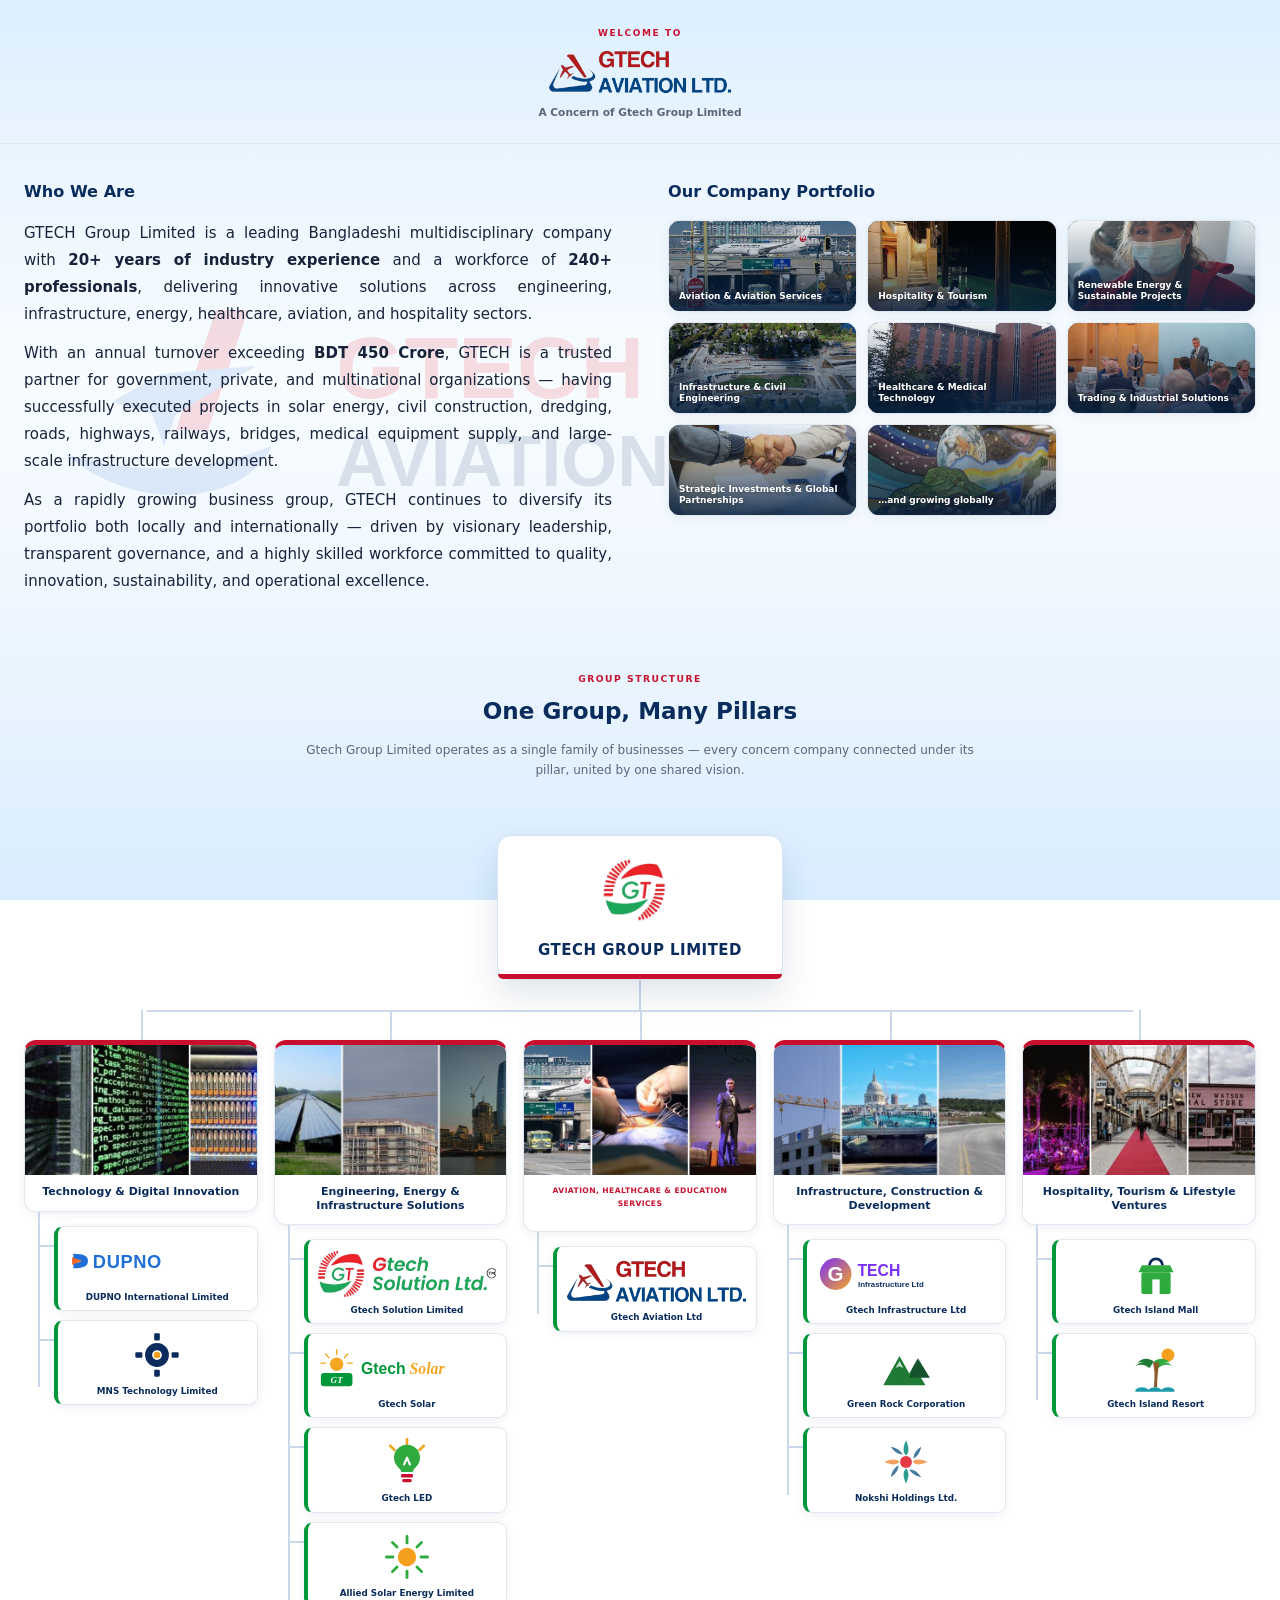
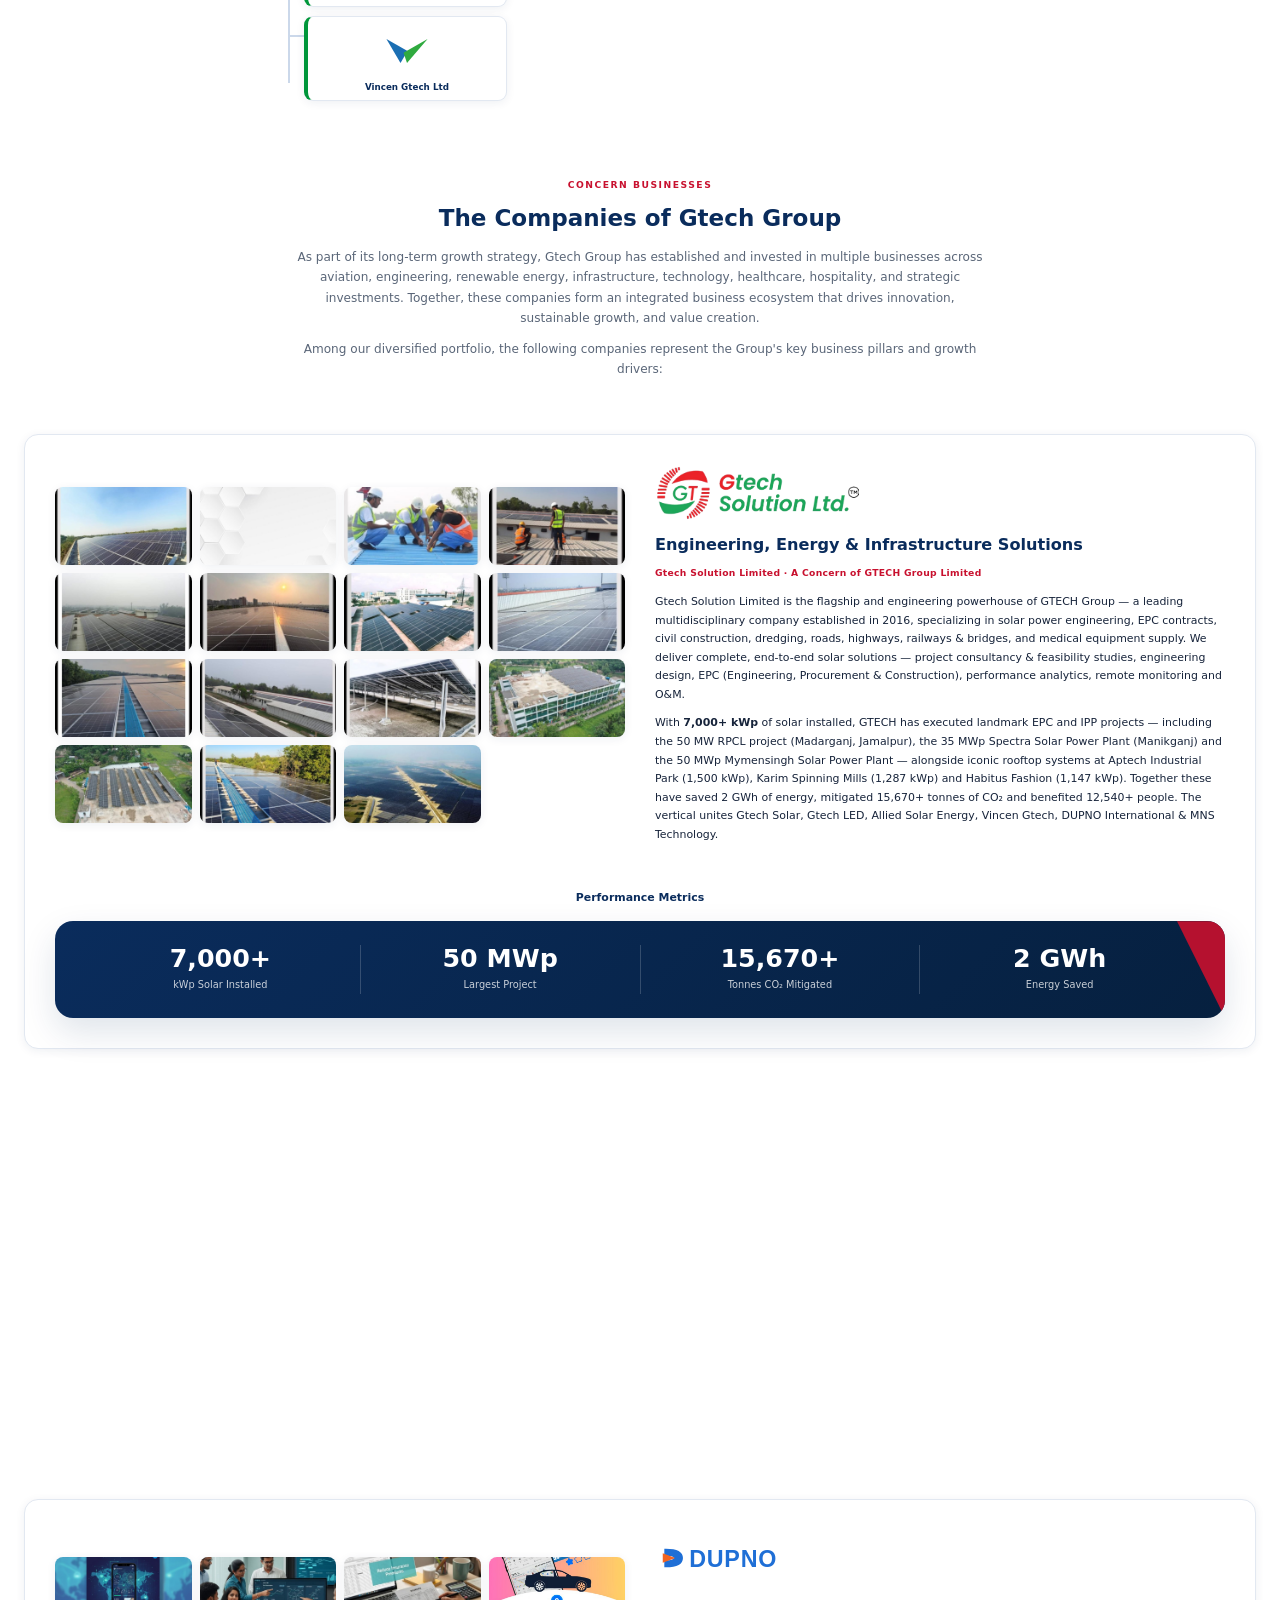
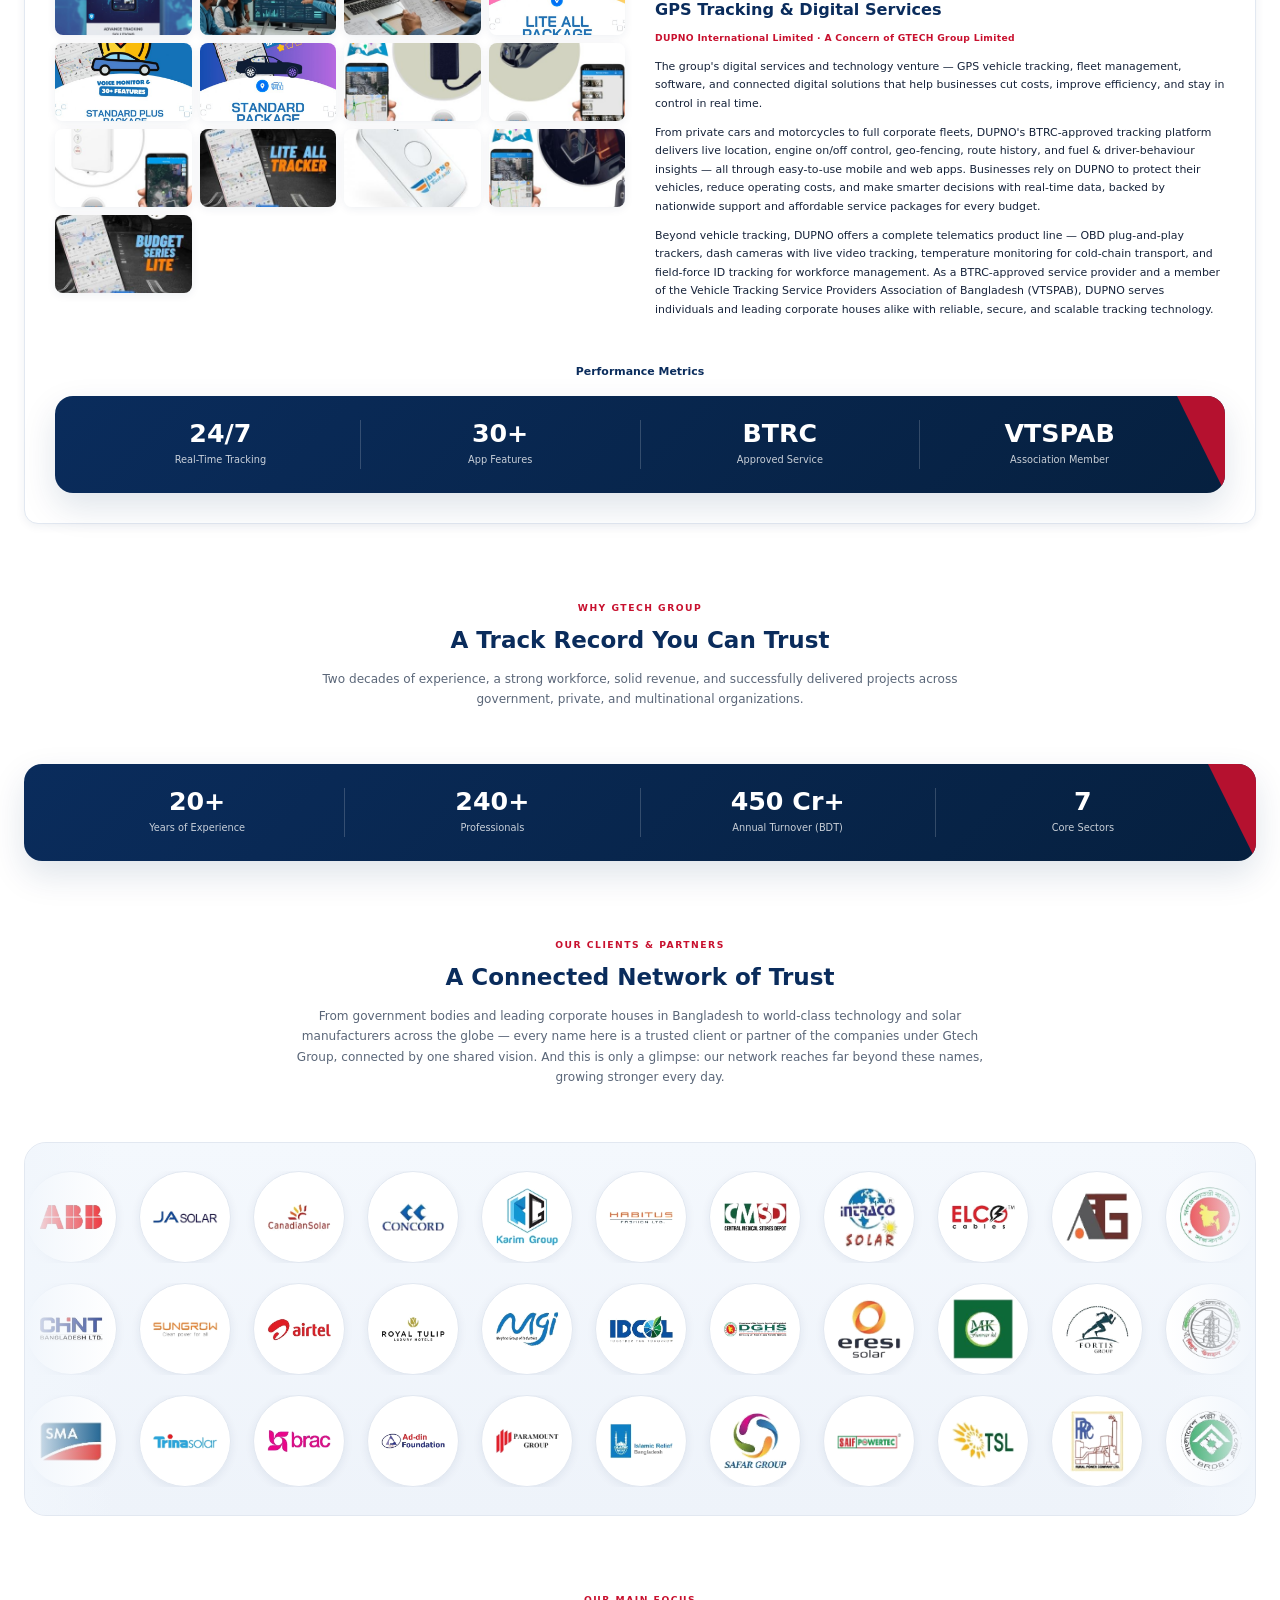
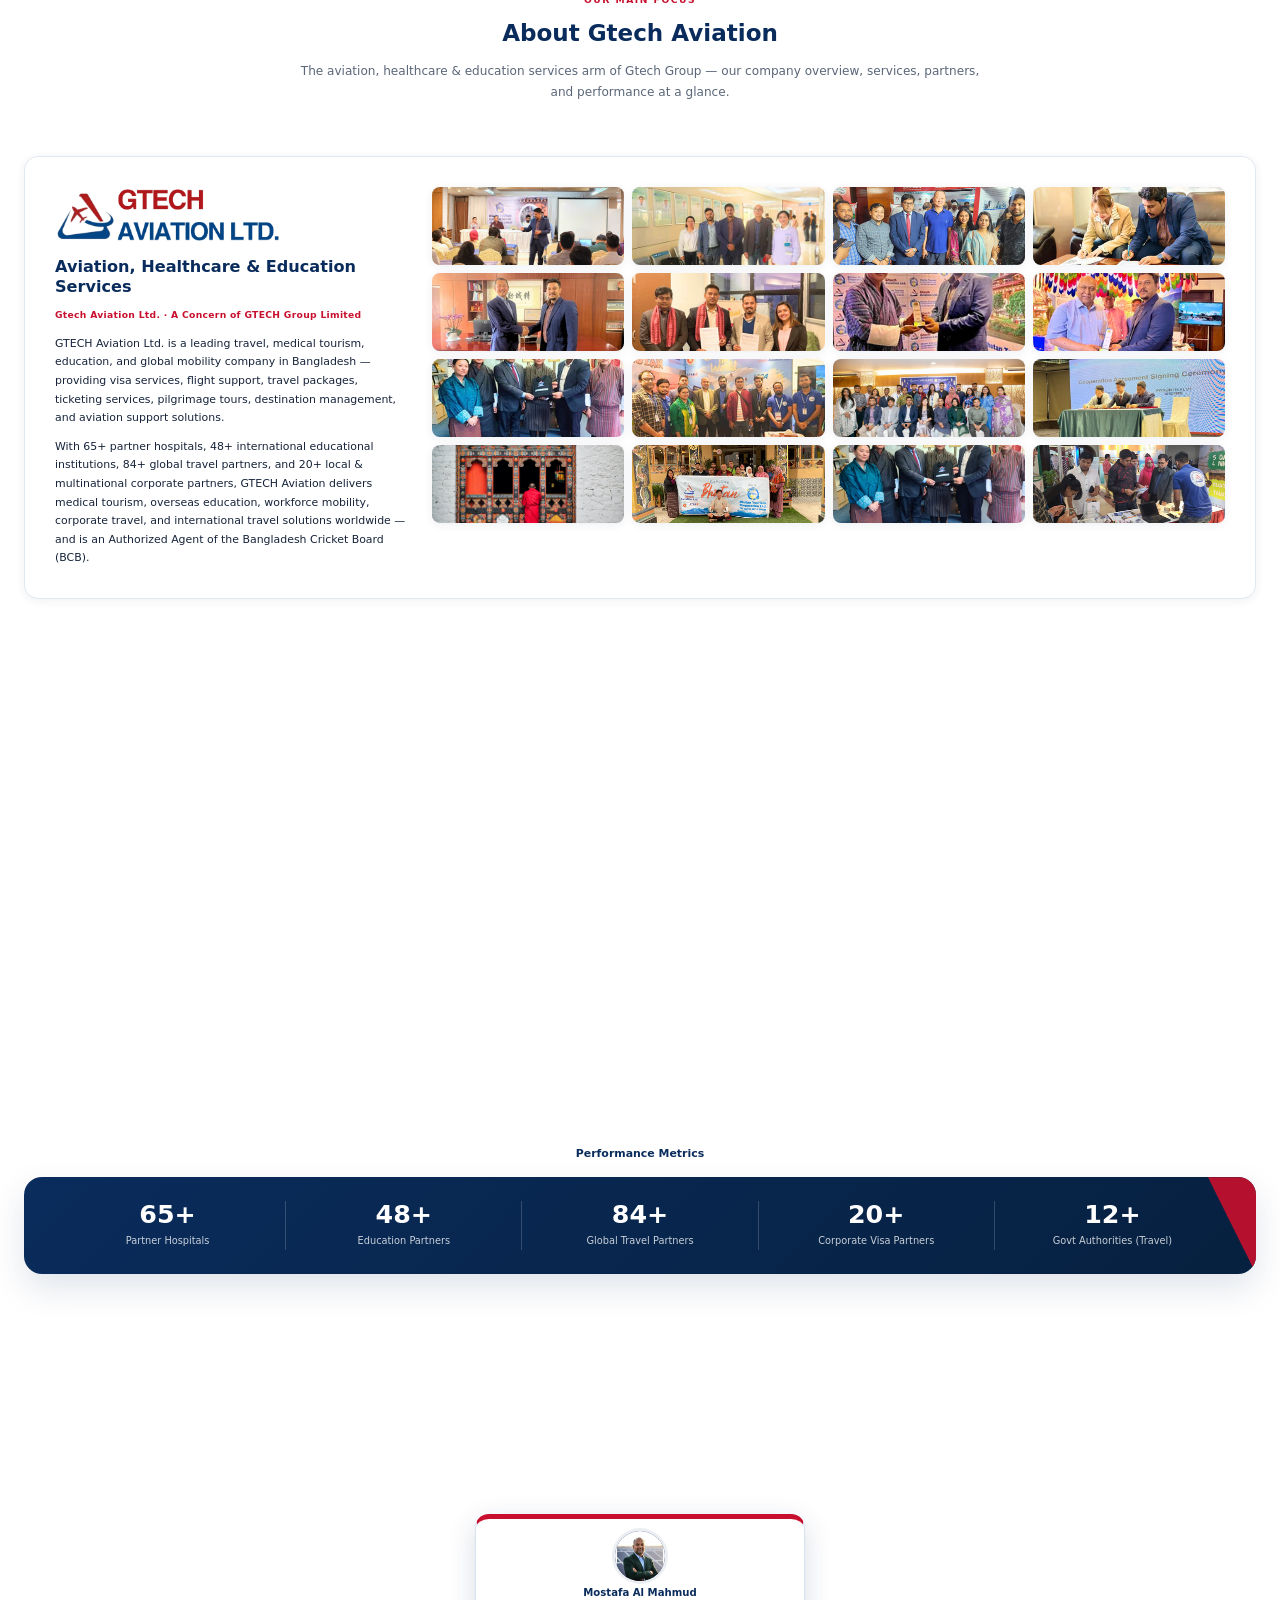
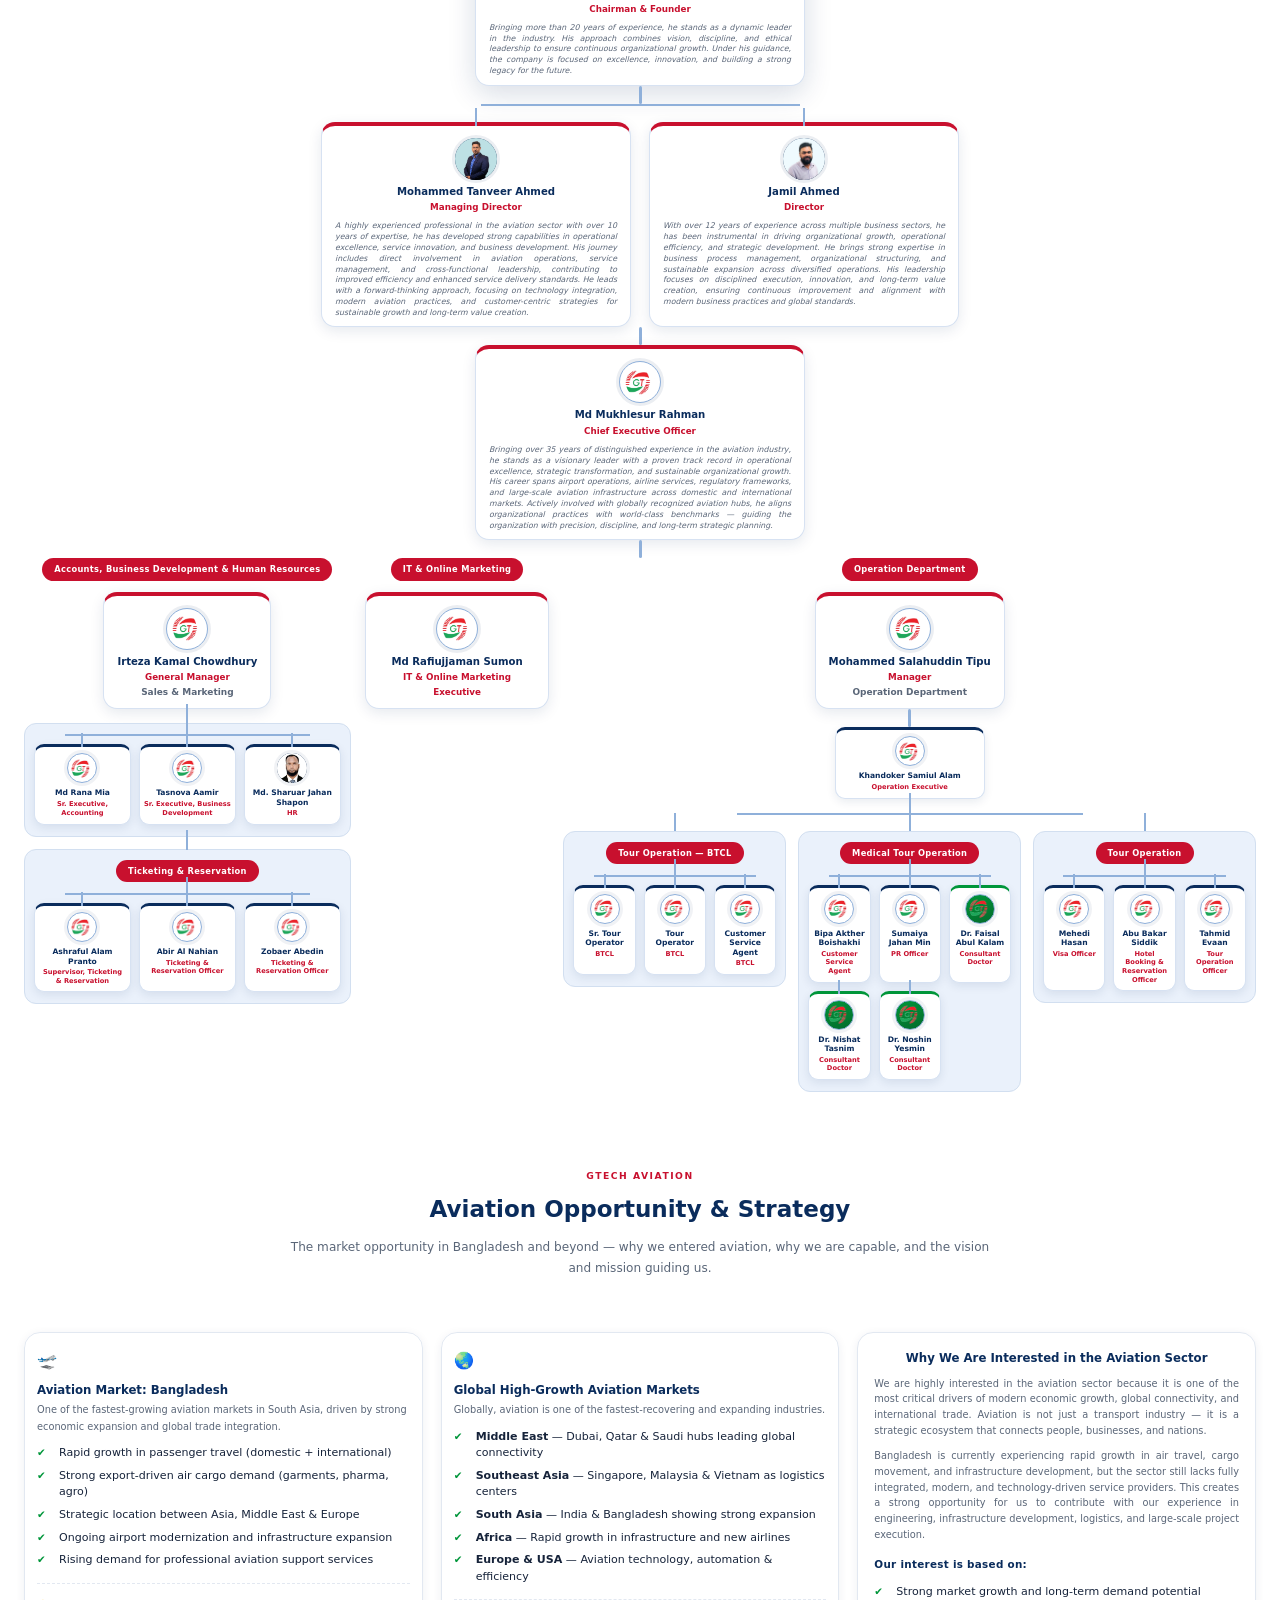
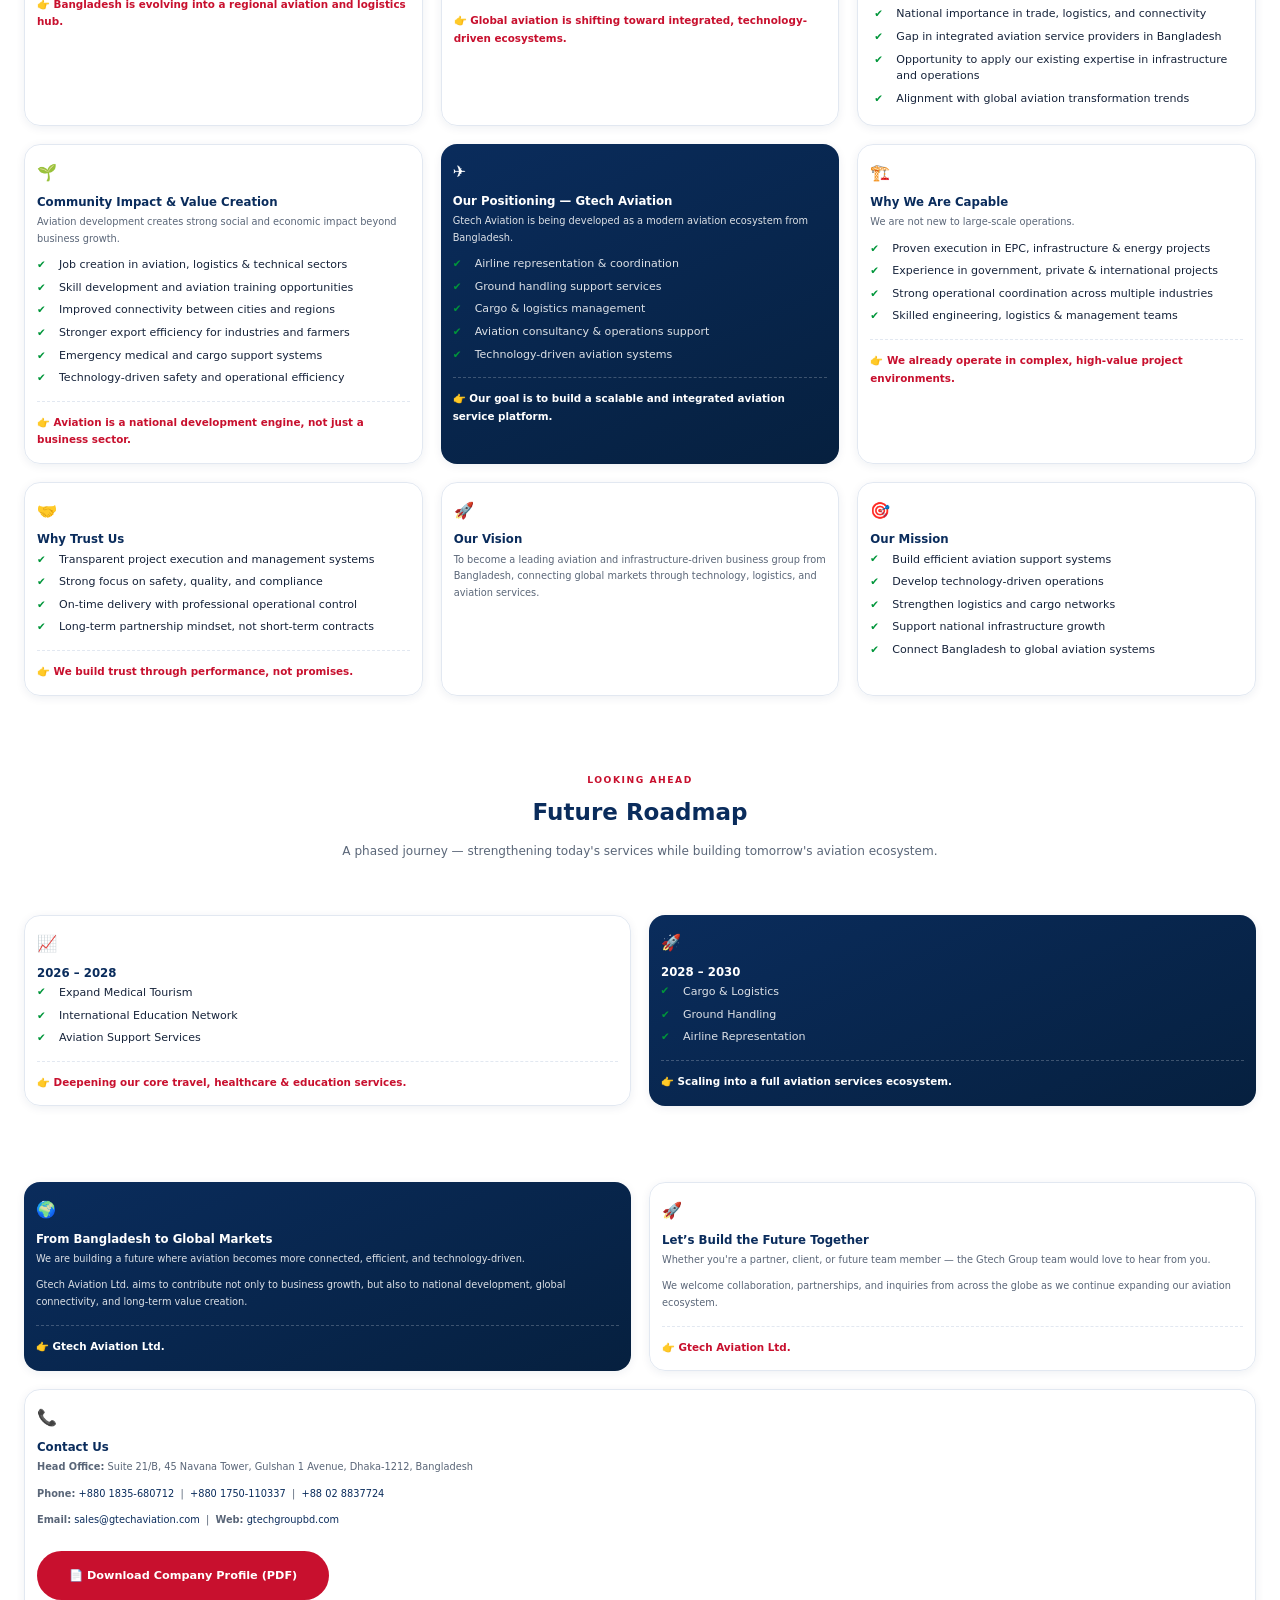
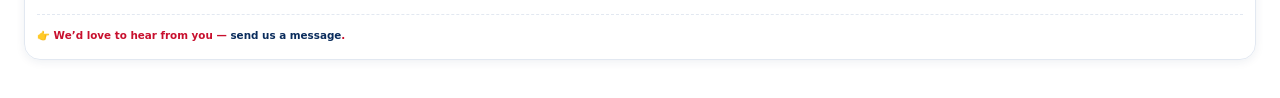
==== commit 96b32b70: "Operation: Tour Operation up to top row (3 cols), remove hero download button - Operation now shows " ====
--- a/index.html
+++ b/index.html
@@ -15,7 +15,6 @@
       <span class="eyebrow">Welcome to</span>
       <img class="cover-logo" src="assets/logos/gtech-aviation.png" alt="Gtech Aviation Ltd" />
       <p>A Concern of Gtech Group Limited</p>
-      <a class="btn btn-primary pdf-download" href="assets/gtech-aviation-profile.pdf" download>&#128196; Download Company Profile (PDF)</a>
     </div>
   </section>
 
@@ -491,7 +490,7 @@
               <b data-team-key="samiul">Khandoker Samiul Alam</b>
               <span class="op-role">Operation Executive</span>
             </div>
-            <div class="op-groups two-col">
+            <div class="op-groups two-col tri">
               <div class="op-col">
               <div class="op-group">
                 <div class="op-group-title">Tour Operation — BTCL</div>
@@ -545,6 +544,8 @@
                 </div>
                 </div>
               </div>
+              </div>
+              <div class="op-col">
               <div class="op-group">
                 <div class="op-group-title">Tour Operation</div>
                 <div class="op-people">
--- a/css/style.css
+++ b/css/style.css
@@ -198,8 +198,10 @@
 /* Two-branch org (CEO -> GM & Operations -> teams) */
 .org-branches { display: grid; grid-template-columns: .85fr 1.15fr; gap: 18px; width: 100%;
   position: relative; align-items: start; }
-.org-branches.three-col { grid-template-columns: 1fr .62fr 1.5fr; gap: 16px; }
+.org-branches.three-col { grid-template-columns: .92fr .52fr 1.95fr; gap: 14px; }
 .org-branches.three-col .branch-col:nth-child(2) { align-items: center; }
+.op-groups.tri::before { left: 16.6%; right: 16.6%; }
+.op-groups.tri .op-people { grid-template-columns: repeat(3, minmax(0, 1fr)); }
 .org-branches .branch-col:first-child .op-people { grid-template-columns: repeat(3, minmax(0, 98px)); justify-content: center; }
 .branch-col { position: relative; display: flex; flex-direction: column; align-items: stretch; }
 .lc-card.exec.branch, .lc-card.person.branch { align-self: center; }
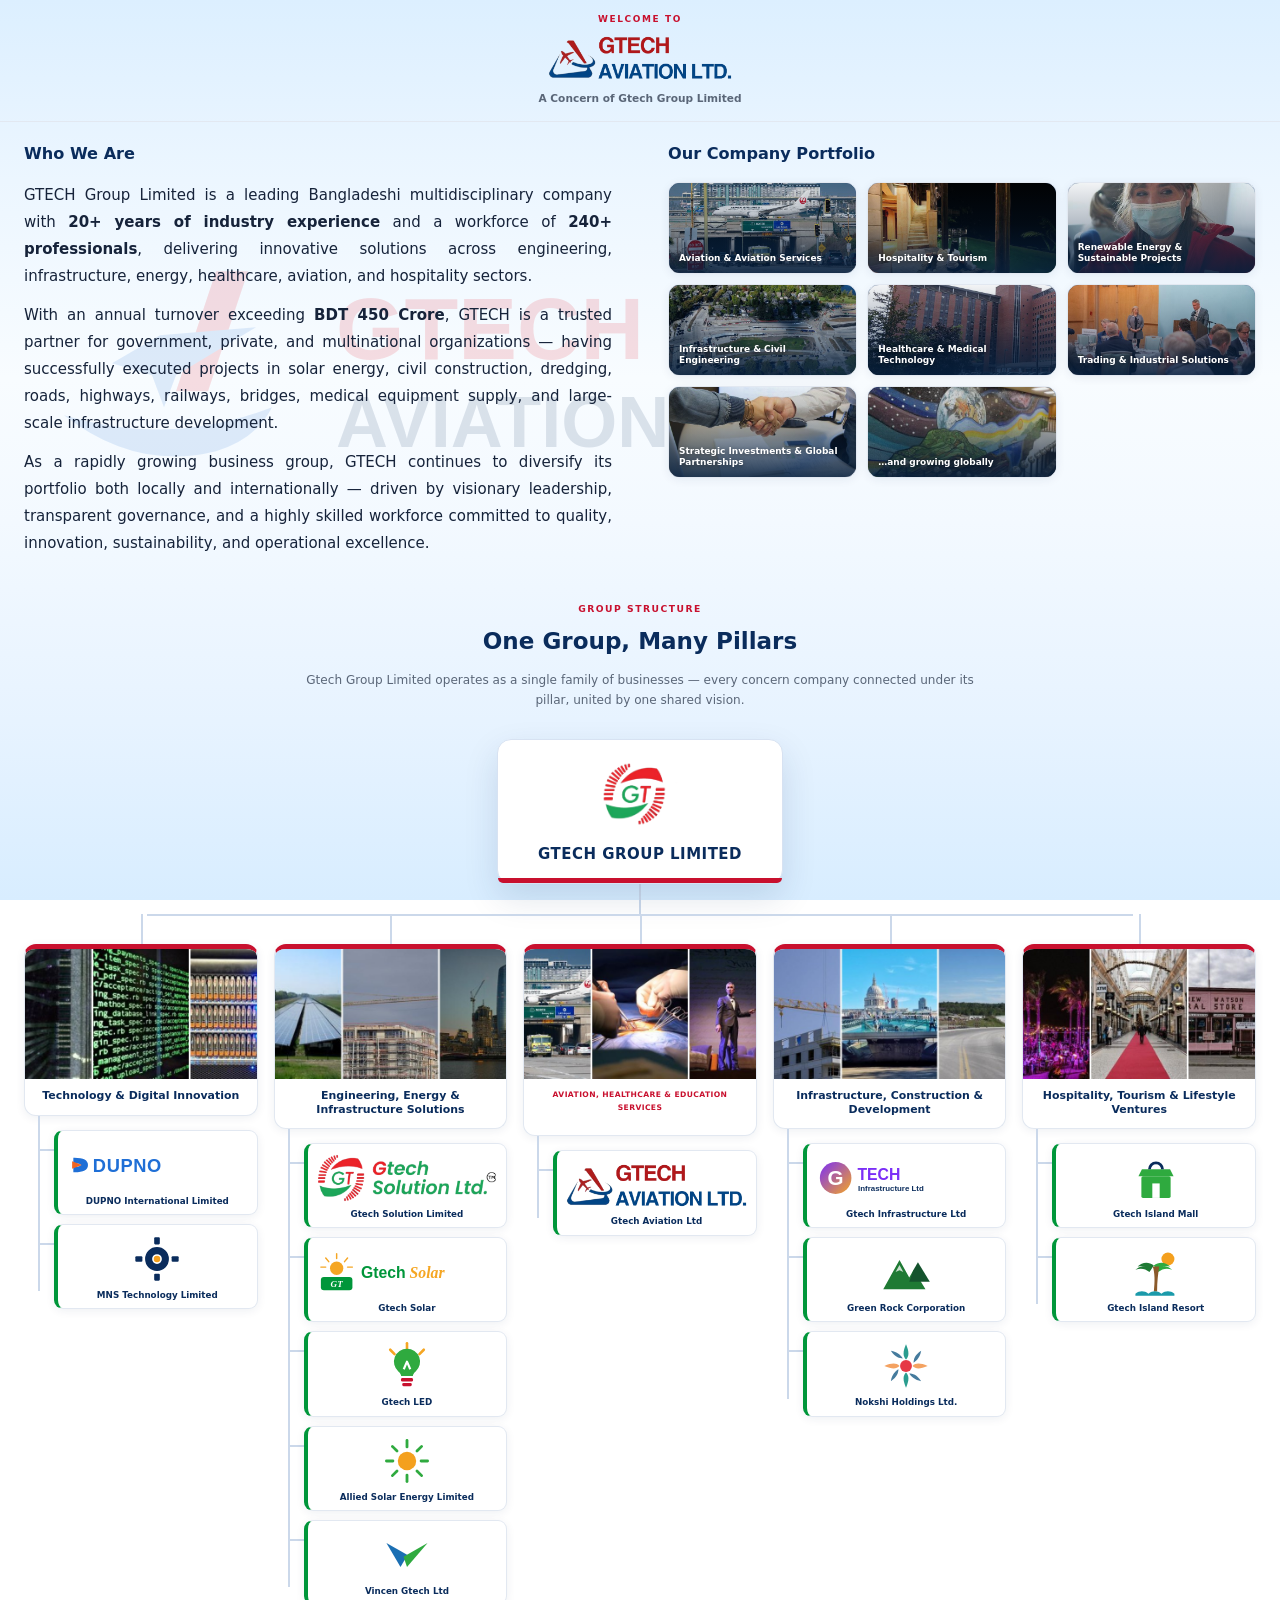
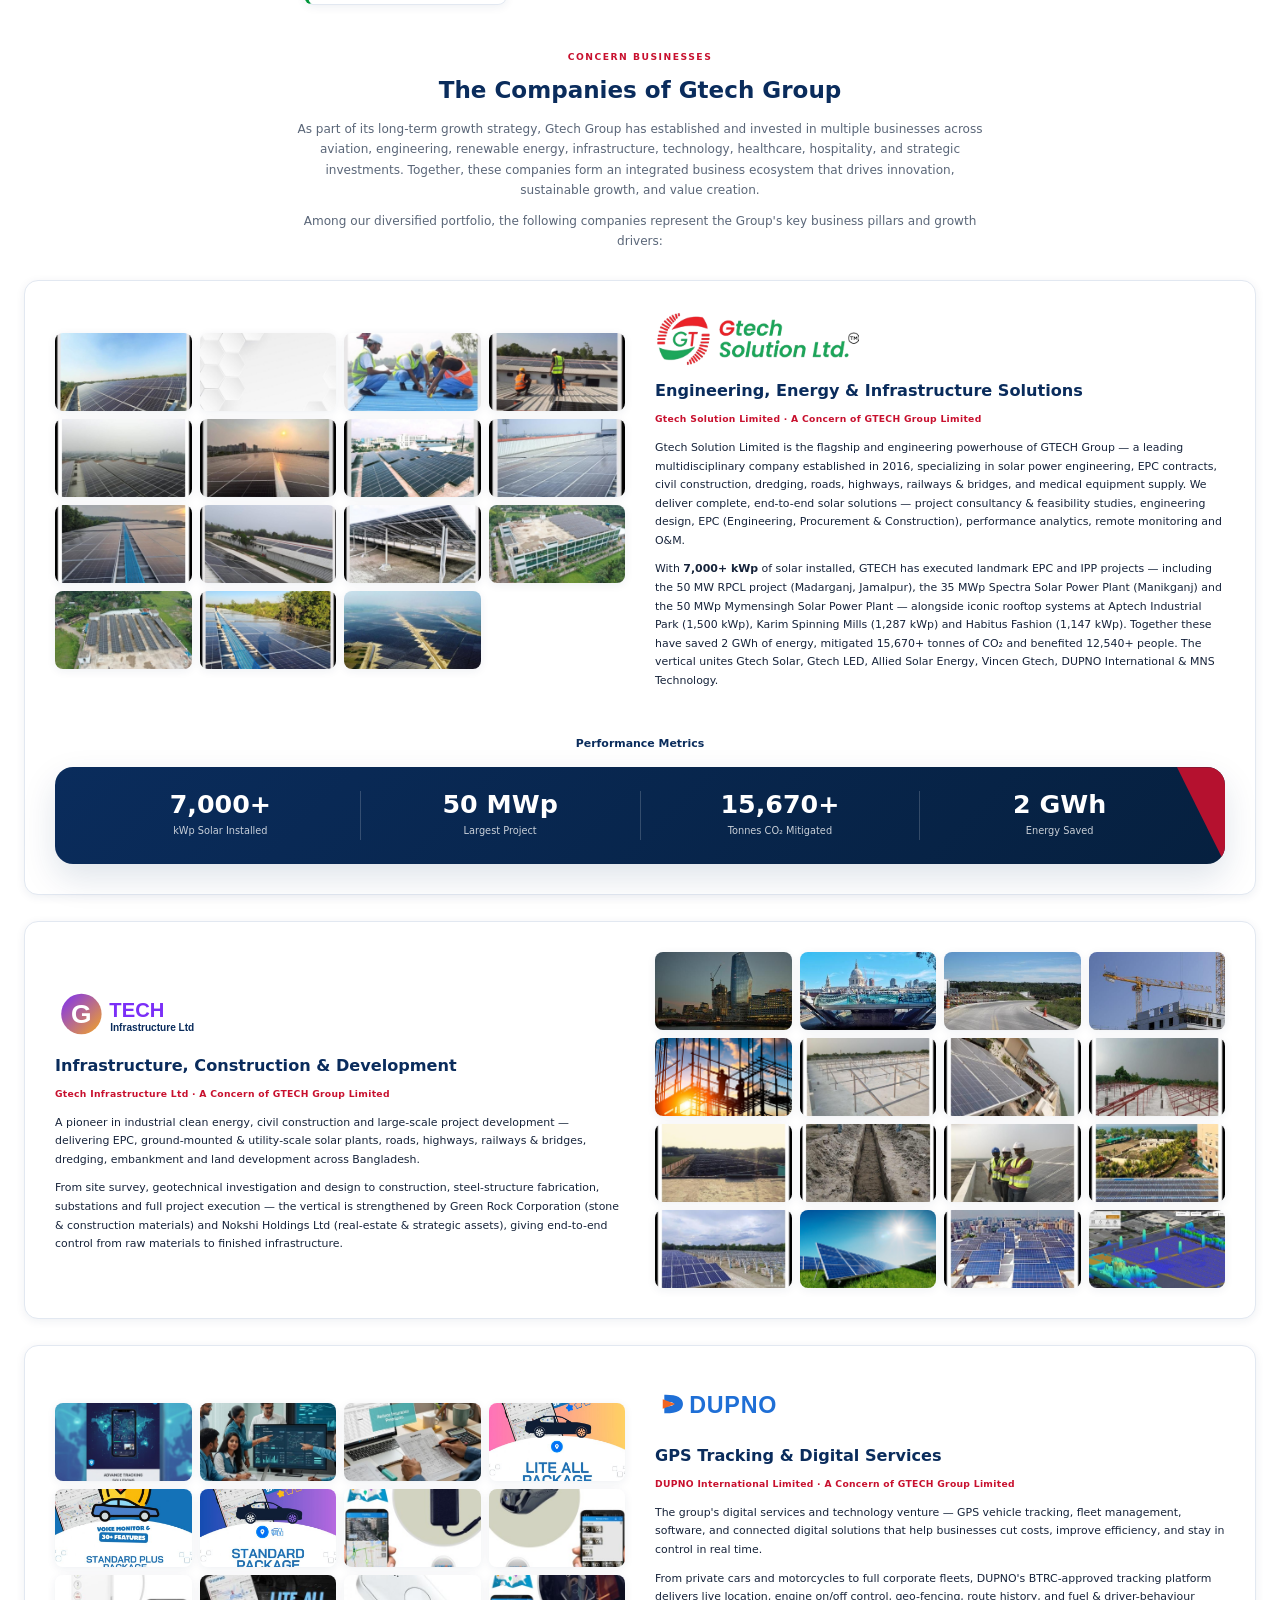
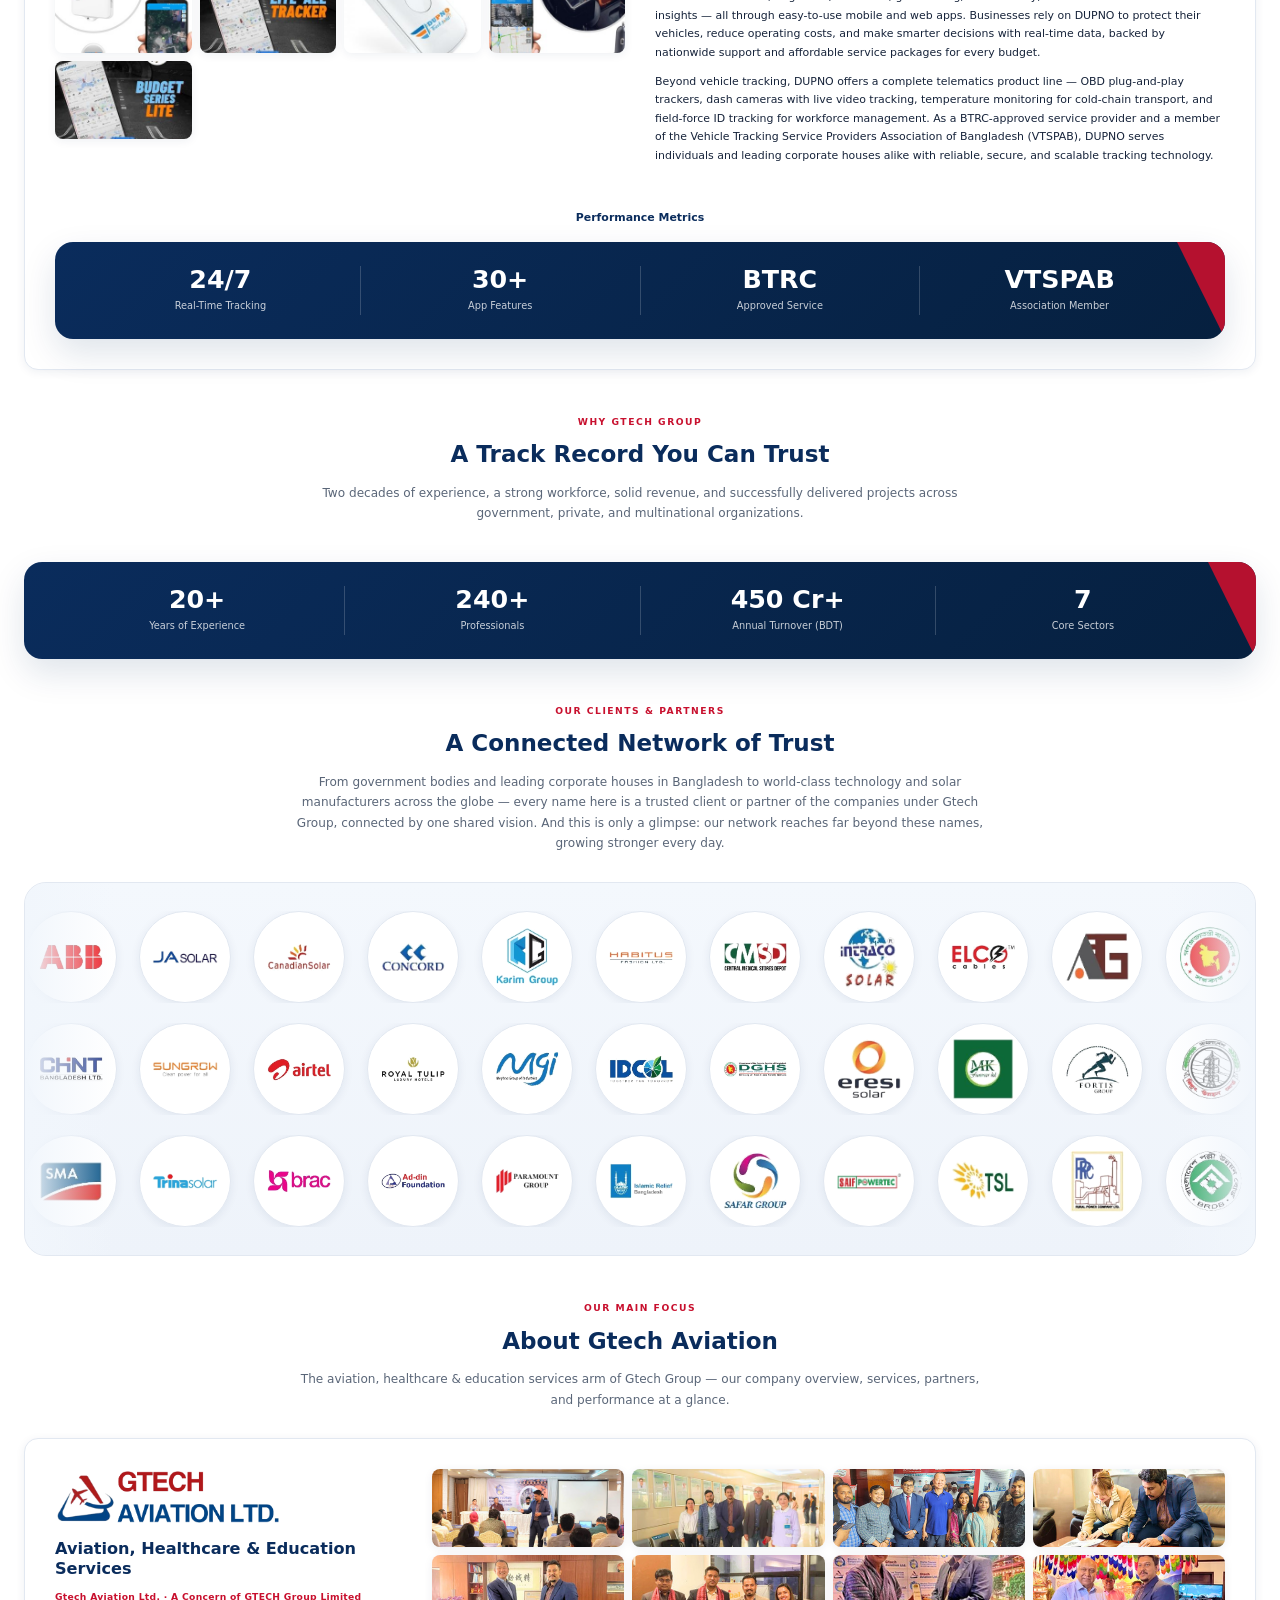
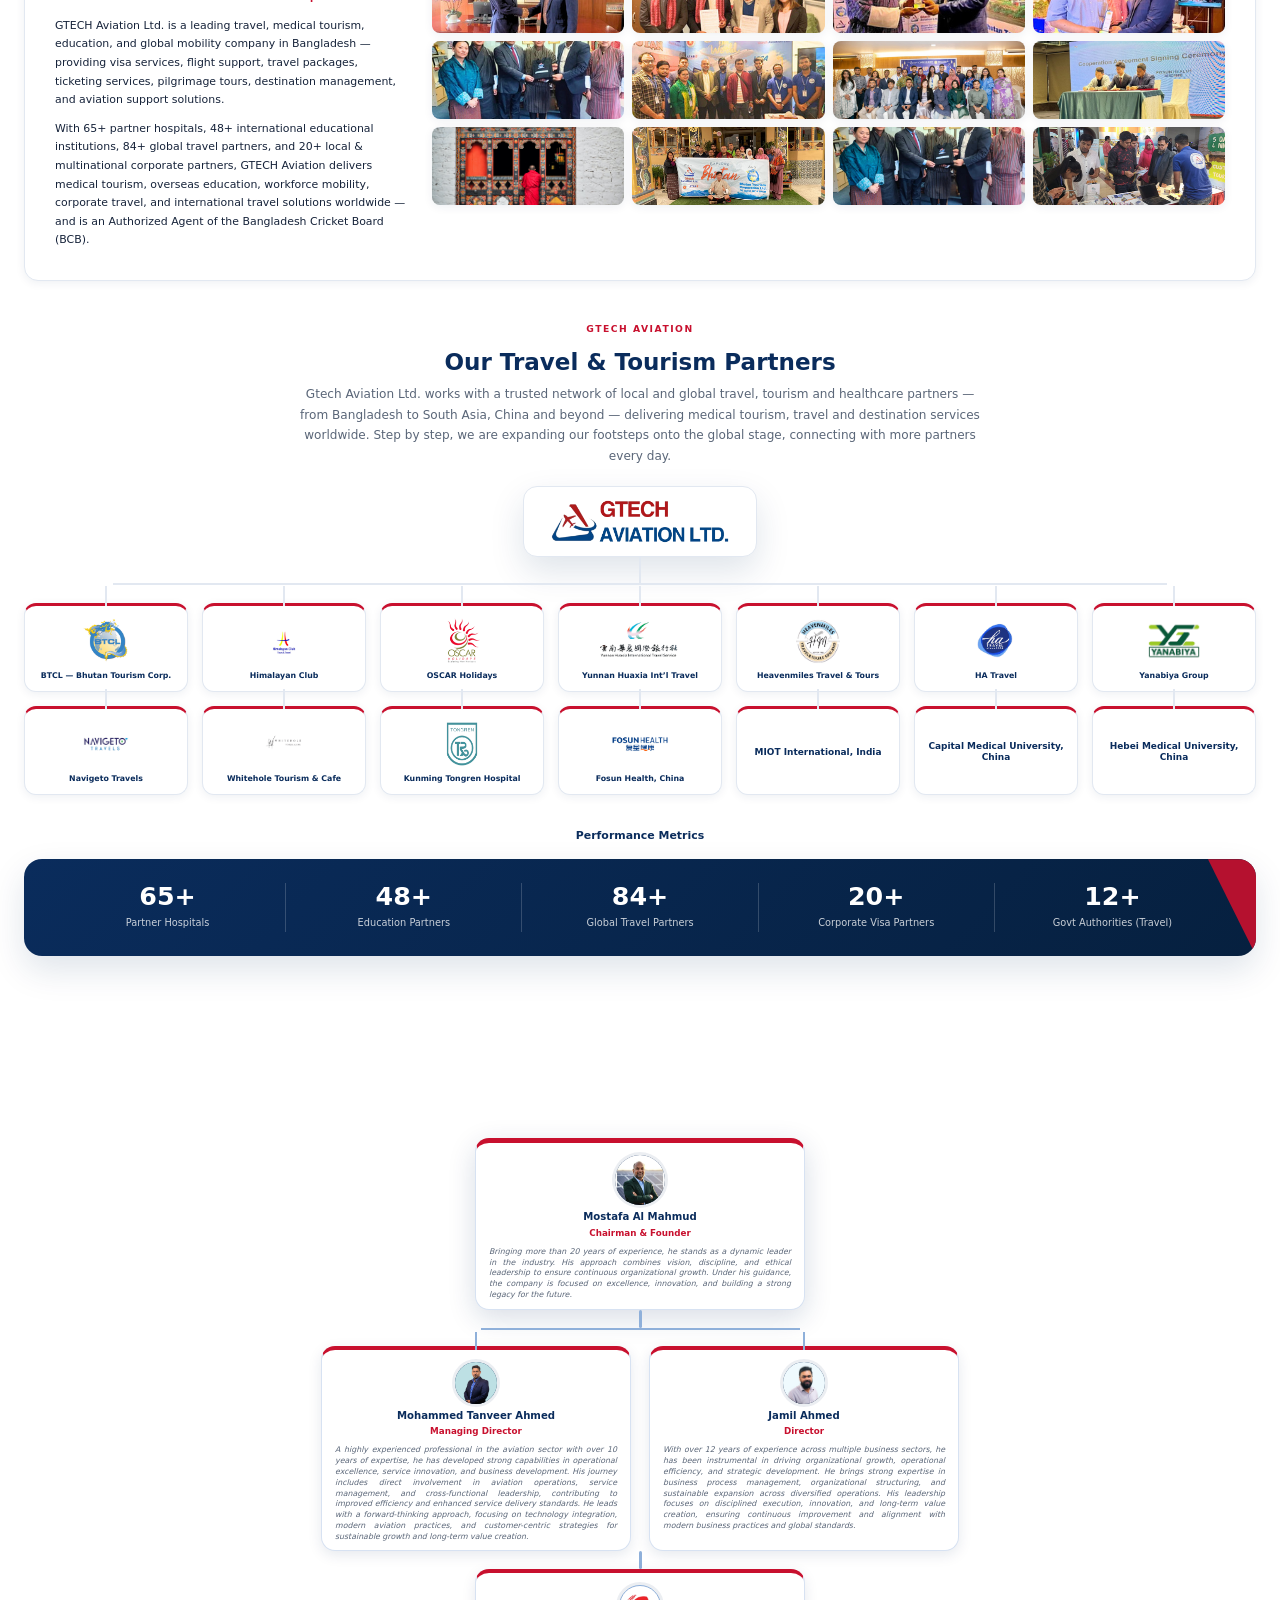
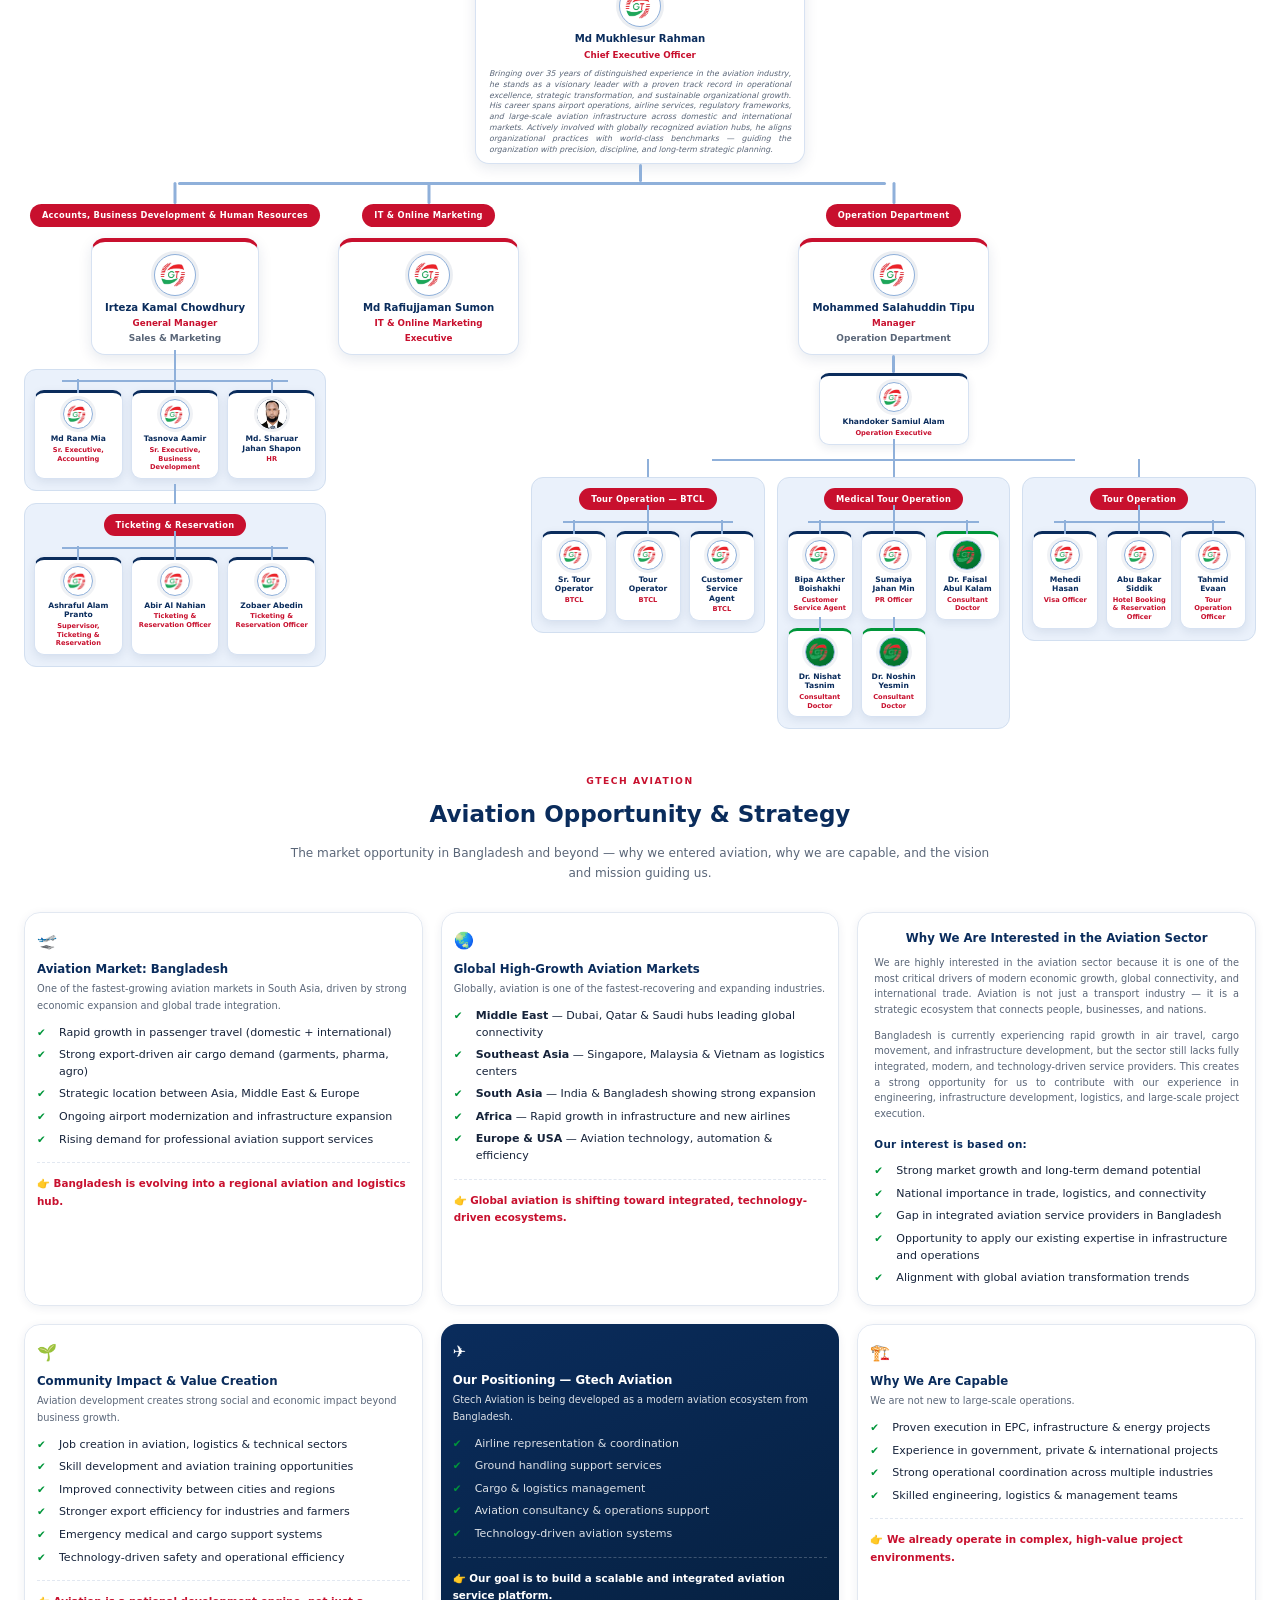
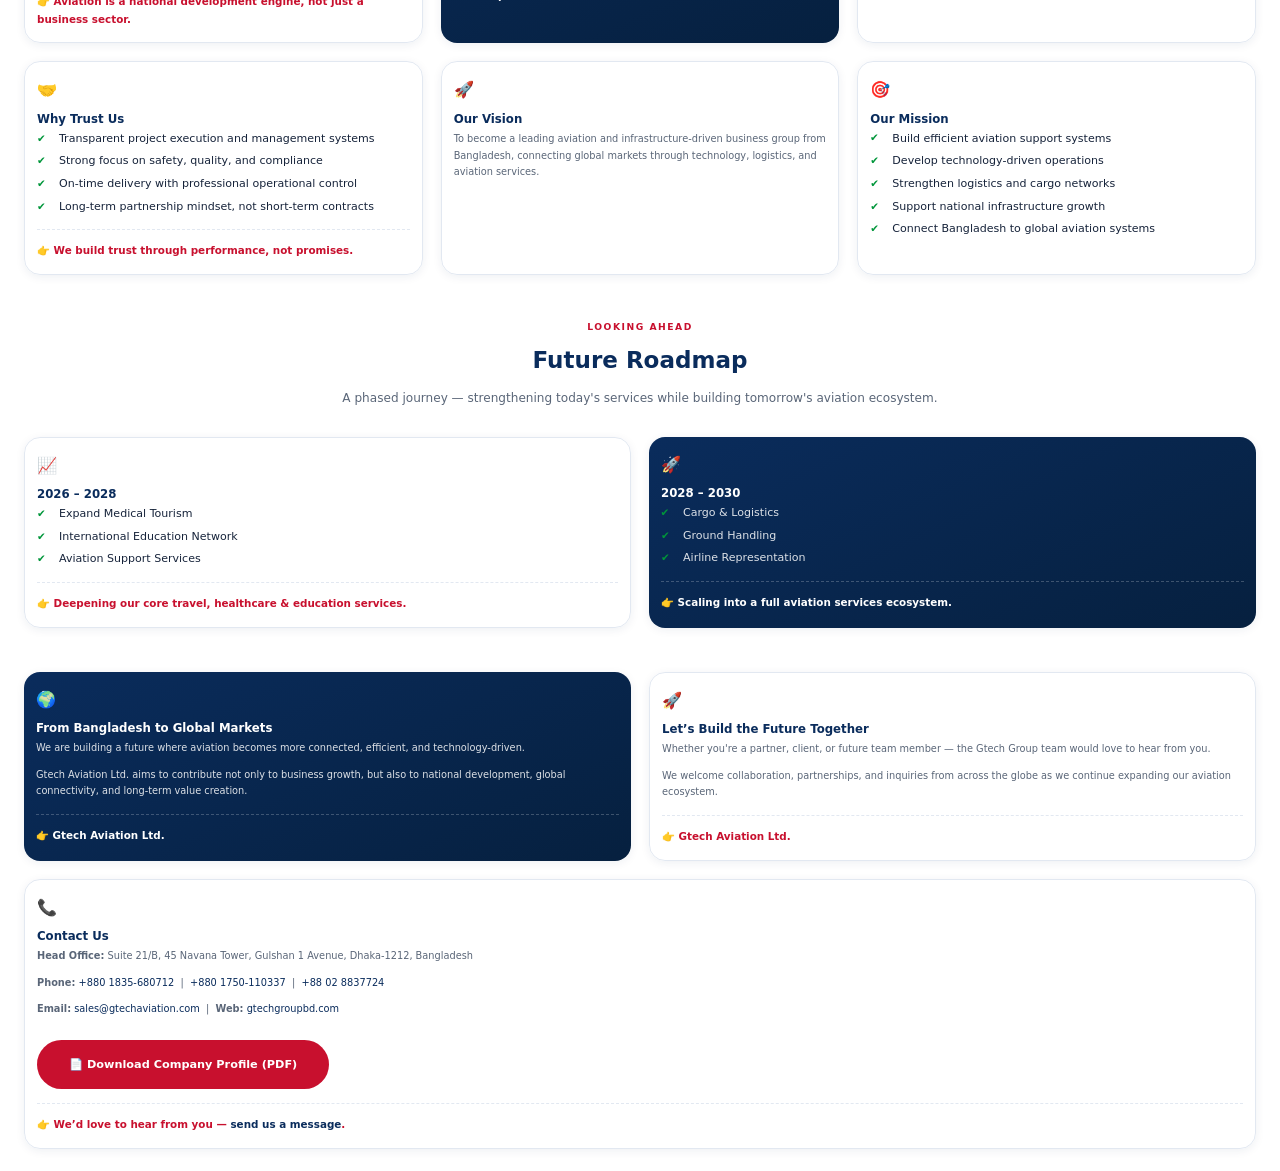
==== commit 9fe05d37: "Make every section editable from the Sheet + PDF page-break fixes - Add a generic content system: da" ====
--- a/index.html
+++ b/index.html
@@ -12,9 +12,9 @@
   <!-- Hero / Cover -->
   <section class="cover-hero">
     <div class="container">
-      <span class="eyebrow">Welcome to</span>
+      <span class="eyebrow" data-content-key="cover-eyebrow">Welcome to</span>
       <img class="cover-logo" src="assets/logos/gtech-aviation.png" alt="Gtech Aviation Ltd" />
-      <p>A Concern of Gtech Group Limited</p>
+      <p data-content-key="cover-tagline">A Concern of Gtech Group Limited</p>
     </div>
   </section>
 
@@ -23,22 +23,22 @@
     <div class="container">
       <div class="split" style="align-items:start;position:relative;z-index:1;">
         <div class="reveal overview-text">
-          <h3 style="margin:0 0 18px;font-size:1.4rem;">Who We Are</h3>
+          <h3 style="margin:0 0 18px;font-size:1.4rem;" data-content-key="ov-left-title">Who We Are</h3>
           <p>GTECH Group Limited is a leading Bangladeshi multidisciplinary company with <strong>20+ years of industry experience</strong> and a workforce of <strong>240+ professionals</strong>, delivering innovative solutions across engineering, infrastructure, energy, healthcare, aviation, and hospitality sectors.</p>
           <p style="margin-top:12px;">With an annual turnover exceeding <strong>BDT 450 Crore</strong>, GTECH is a trusted partner for government, private, and multinational organizations — having successfully executed projects in solar energy, civil construction, dredging, roads, highways, railways, bridges, medical equipment supply, and large-scale infrastructure development.</p>
           <p style="margin-top:12px;">As a rapidly growing business group, GTECH continues to diversify its portfolio both locally and internationally — driven by visionary leadership, transparent governance, and a highly skilled workforce committed to quality, innovation, sustainability, and operational excellence.</p>
         </div>
         <div class="reveal">
-          <h3 style="margin:0 0 18px;font-size:1.4rem;">Our Company Portfolio</h3>
+          <h3 style="margin:0 0 18px;font-size:1.4rem;" data-content-key="ov-right-title">Our Company Portfolio</h3>
           <div class="interest-grid">
-            <div class="interest"><img src="assets/interests/aviation.jpg" alt="Aviation" /><div class="cap"><span>Aviation &amp; Aviation Services</span></div></div>
-            <div class="interest"><img src="assets/interests/hospitality.jpg" alt="Hospitality" /><div class="cap"><span>Hospitality &amp; Tourism</span></div></div>
-            <div class="interest"><img src="assets/interests/energy.jpg" alt="Renewable Energy" /><div class="cap"><span>Renewable Energy &amp; Sustainable Projects</span></div></div>
-            <div class="interest"><img src="assets/interests/infrastructure.jpg" alt="Infrastructure" /><div class="cap"><span>Infrastructure &amp; Civil Engineering</span></div></div>
-            <div class="interest"><img src="assets/interests/healthcare.jpg" alt="Healthcare" /><div class="cap"><span>Healthcare &amp; Medical Technology</span></div></div>
-            <div class="interest"><img src="assets/interests/trading.jpg" alt="Trading" /><div class="cap"><span>Trading &amp; Industrial Solutions</span></div></div>
-            <div class="interest"><img src="assets/interests/investment.jpg" alt="Investments" /><div class="cap"><span>Strategic Investments &amp; Global Partnerships</span></div></div>
-            <div class="interest"><img src="assets/interests/global.jpg" alt="Growing globally" /><div class="cap"><span>…and growing globally</span></div></div>
+            <div class="interest"><img data-content-img="port-img-1" src="assets/interests/aviation.jpg" alt="Aviation" /><div class="cap"><span data-content-key="port-cap-1">Aviation &amp; Aviation Services</span></div></div>
+            <div class="interest"><img data-content-img="port-img-2" src="assets/interests/hospitality.jpg" alt="Hospitality" /><div class="cap"><span data-content-key="port-cap-2">Hospitality &amp; Tourism</span></div></div>
+            <div class="interest"><img data-content-img="port-img-3" src="assets/interests/energy.jpg" alt="Renewable Energy" /><div class="cap"><span data-content-key="port-cap-3">Renewable Energy &amp; Sustainable Projects</span></div></div>
+            <div class="interest"><img data-content-img="port-img-4" src="assets/interests/infrastructure.jpg" alt="Infrastructure" /><div class="cap"><span data-content-key="port-cap-4">Infrastructure &amp; Civil Engineering</span></div></div>
+            <div class="interest"><img data-content-img="port-img-5" src="assets/interests/healthcare.jpg" alt="Healthcare" /><div class="cap"><span data-content-key="port-cap-5">Healthcare &amp; Medical Technology</span></div></div>
+            <div class="interest"><img data-content-img="port-img-6" src="assets/interests/trading.jpg" alt="Trading" /><div class="cap"><span data-content-key="port-cap-6">Trading &amp; Industrial Solutions</span></div></div>
+            <div class="interest"><img data-content-img="port-img-7" src="assets/interests/investment.jpg" alt="Investments" /><div class="cap"><span data-content-key="port-cap-7">Strategic Investments &amp; Global Partnerships</span></div></div>
+            <div class="interest"><img data-content-img="port-img-8" src="assets/interests/global.jpg" alt="Growing globally" /><div class="cap"><span data-content-key="port-cap-8">…and growing globally</span></div></div>
           </div>
         </div>
       </div>
@@ -50,9 +50,9 @@
   <section id="structure">
     <div class="container">
       <div class="section-head reveal">
-        <span class="kicker">Group Structure</span>
-        <h2>One Group, Many Pillars</h2>
-        <p>Gtech Group Limited operates as a single family of businesses — every concern company connected under its pillar, united by one shared vision.</p>
+        <span class="kicker" data-content-key="sec1-kicker">Group Structure</span>
+        <h2 data-content-key="sec1-title">One Group, Many Pillars</h2>
+        <p data-content-key="sec1-intro">Gtech Group Limited operates as a single family of businesses — every concern company connected under its pillar, united by one shared vision.</p>
       </div>
 
       <div class="gtree reveal">
@@ -134,9 +134,9 @@
   <section id="concerns" class="bg-soft">
     <div class="container">
       <div class="section-head reveal">
-        <span class="kicker">Concern Businesses</span>
-        <h2>The Companies of Gtech Group</h2>
-        <p>As part of its long-term growth strategy, Gtech Group has established and invested in multiple businesses across aviation, engineering, renewable energy, infrastructure, technology, healthcare, hospitality, and strategic investments. Together, these companies form an integrated business ecosystem that drives innovation, sustainable growth, and value creation.</p>
+        <span class="kicker" data-content-key="sec2-kicker">Concern Businesses</span>
+        <h2 data-content-key="sec2-title">The Companies of Gtech Group</h2>
+        <p data-content-key="sec2-intro">As part of its long-term growth strategy, Gtech Group has established and invested in multiple businesses across aviation, engineering, renewable energy, infrastructure, technology, healthcare, hospitality, and strategic investments. Together, these companies form an integrated business ecosystem that drives innovation, sustainable growth, and value creation.</p>
         <p style="margin-top:10px;">Among our diversified portfolio, the following companies represent the Group's key business pillars and growth drivers:</p>
       </div>
 
@@ -259,9 +259,9 @@
   <section class="bg-soft">
     <div class="container">
       <div class="section-head reveal">
-        <span class="kicker">Why Gtech Group</span>
-        <h2>A Track Record You Can Trust</h2>
-        <p>Two decades of experience, a strong workforce, solid revenue, and successfully delivered projects across government, private, and multinational organizations.</p>
+        <span class="kicker" data-content-key="sec3-kicker">Why Gtech Group</span>
+        <h2 data-content-key="sec3-title">A Track Record You Can Trust</h2>
+        <p data-content-key="sec3-intro">Two decades of experience, a strong workforce, solid revenue, and successfully delivered projects across government, private, and multinational organizations.</p>
       </div>
       <!-- one-line stat strip -->
       <div class="stat-strip reveal" style="margin-top:38px;">
@@ -280,9 +280,9 @@
   <section id="partners">
     <div class="container">
       <div class="section-head reveal">
-        <span class="kicker">Our Clients &amp; Partners</span>
-        <h2>A Connected Network of Trust</h2>
-        <p>From government bodies and leading corporate houses in Bangladesh to world-class technology and solar manufacturers across the globe — every name here is a trusted client or partner of the companies under Gtech Group, connected by one shared vision. And this is only a glimpse: our network reaches far beyond these names, growing stronger every day.</p>
+        <span class="kicker" data-content-key="sec4-kicker">Our Clients &amp; Partners</span>
+        <h2 data-content-key="sec4-title">A Connected Network of Trust</h2>
+        <p data-content-key="sec4-intro">From government bodies and leading corporate houses in Bangladesh to world-class technology and solar manufacturers across the globe — every name here is a trusted client or partner of the companies under Gtech Group, connected by one shared vision. And this is only a glimpse: our network reaches far beyond these names, growing stronger every day.</p>
       </div>
 
             <div class="logo-marquee reveal">
@@ -297,9 +297,9 @@
   <section id="about-aviation">
     <div class="container">
       <div class="section-head reveal">
-        <span class="kicker">Our Main Focus</span>
-        <h2>About Gtech Aviation</h2>
-        <p>The aviation, healthcare &amp; education services arm of Gtech Group — our company overview, services, partners, and performance at a glance.</p>
+        <span class="kicker" data-content-key="sec5-kicker">Our Main Focus</span>
+        <h2 data-content-key="sec5-title">About Gtech Aviation</h2>
+        <p data-content-key="sec5-intro">The aviation, healthcare &amp; education services arm of Gtech Group — our company overview, services, partners, and performance at a glance.</p>
       </div>
       <div class="divisions">
         <!-- Aviation: 30% info left + tourism photo gallery right -->
@@ -335,9 +335,9 @@
         <!-- Gtech Aviation — Travel & Tourism Partners -->
         <div id="aviation-partners" class="reveal" style="margin-top:14px;">
       <div class="section-head reveal">
-        <span class="kicker">Gtech Aviation</span>
-        <h2>Our Travel &amp; Tourism Partners</h2>
-        <p>Gtech Aviation Ltd. works with a trusted network of local and global travel, tourism and healthcare partners — from Bangladesh to South Asia, China and beyond — delivering medical tourism, travel and destination services worldwide. Step by step, we are expanding our footsteps onto the global stage, connecting with more partners every day.</p>
+        <span class="kicker" data-content-key="sec6-kicker">Gtech Aviation</span>
+        <h2 data-content-key="sec6-title">Our Travel &amp; Tourism Partners</h2>
+        <p data-content-key="sec6-intro">Gtech Aviation Ltd. works with a trusted network of local and global travel, tourism and healthcare partners — from Bangladesh to South Asia, China and beyond — delivering medical tourism, travel and destination services worldwide. Step by step, we are expanding our footsteps onto the global stage, connecting with more partners every day.</p>
       </div>
       <div class="ptree reveal">
         <div class="ptree-hub"><img src="assets/logos/gtech-aviation.png" alt="Gtech Aviation Ltd" /></div>
@@ -382,9 +382,9 @@
   <section id="leadership">
     <div class="container">
       <div class="section-head reveal">
-        <span class="kicker">Leading the Way</span>
-        <h2>Our Leadership Hierarchy</h2>
-        <p>A clearly defined organizational structure — from the Board and executive leadership to every department and team member — guiding everything we do under one shared vision.</p>
+        <span class="kicker" data-content-key="sec7-kicker">Leading the Way</span>
+        <h2 data-content-key="sec7-title">Our Leadership Hierarchy</h2>
+        <p data-content-key="sec7-intro">A clearly defined organizational structure — from the Board and executive leadership to every department and team member — guiding everything we do under one shared vision.</p>
       </div>
 
       <div class="lead-chart reveal">
@@ -580,9 +580,9 @@
   <section id="aviation-vision" class="bg-soft">
     <div class="container">
       <div class="section-head reveal">
-        <span class="kicker">Gtech Aviation</span>
-        <h2>Aviation Opportunity &amp; Strategy</h2>
-        <p>The market opportunity in Bangladesh and beyond — why we entered aviation, why we are capable, and the vision and mission guiding us.</p>
+        <span class="kicker" data-content-key="sec8-kicker">Gtech Aviation</span>
+        <h2 data-content-key="sec8-title">Aviation Opportunity &amp; Strategy</h2>
+        <p data-content-key="sec8-intro">The market opportunity in Bangladesh and beyond — why we entered aviation, why we are capable, and the vision and mission guiding us.</p>
       </div>
       <div class="av-grid reveal">
         <div class="av-card">
@@ -699,9 +699,9 @@
   <section>
     <div class="container">
       <div class="section-head reveal">
-        <span class="kicker">Looking Ahead</span>
-        <h2>Future Roadmap</h2>
-        <p>A phased journey — strengthening today's services while building tomorrow's aviation ecosystem.</p>
+        <span class="kicker" data-content-key="sec9-kicker">Looking Ahead</span>
+        <h2 data-content-key="sec9-title">Future Roadmap</h2>
+        <p data-content-key="sec9-intro">A phased journey — strengthening today's services while building tomorrow's aviation ecosystem.</p>
       </div>
       <div class="av-grid reveal" style="grid-template-columns:1fr 1fr;">
         <div class="av-card">
--- a/css/style.css
+++ b/css/style.css
@@ -34,7 +34,7 @@
 img { max-width: 100%; display: block; }
 
 .container { width: 100%; max-width: var(--maxw); margin: 0 auto; padding: 0 24px; }
-section { padding: 38px 0; }
+section { padding: 22px 0; }
 
 h1, h2, h3 { line-height: 1.2; color: var(--navy); font-weight: 800; }
 h1 { font-size: clamp(1.7rem, 3.6vw, 2.6rem); }
@@ -107,7 +107,7 @@
 }
 
 /* ---------- Section headings ---------- */
-.section-head { text-align: center; max-width: 700px; margin: 0 auto 54px; }
+.section-head { text-align: center; max-width: 700px; margin: 0 auto 28px; }
 .section-head .kicker { color: var(--red); font-weight: 800; letter-spacing: 1.5px; text-transform: uppercase; font-size: .8rem; display: block; margin-bottom: 12px; }
 .section-head p { font-size: 1.05rem; margin-top: 14px; }
 .kicker { color: var(--red); font-weight: 800; letter-spacing: 1.5px; text-transform: uppercase; font-size: .8rem; }
@@ -198,8 +198,11 @@
 /* Two-branch org (CEO -> GM & Operations -> teams) */
 .org-branches { display: grid; grid-template-columns: .85fr 1.15fr; gap: 18px; width: 100%;
   position: relative; align-items: start; }
-.org-branches.three-col { grid-template-columns: .92fr .52fr 1.95fr; gap: 14px; }
+.org-branches.three-col { grid-template-columns: 1fr .6fr 2.4fr; gap: 12px; padding-top: 22px; }
 .org-branches.three-col .branch-col:nth-child(2) { align-items: center; }
+/* Tree connectors: CEO -> horizontal distributor -> each branch head */
+.org-branches.three-col::before { content: ""; position: absolute; top: 0; left: 12.5%; right: 30%; height: 3px; background: var(--line); border-radius: 2px; }
+.org-branches.three-col > .branch-col::before { content: ""; position: absolute; top: -22px; left: 50%; transform: translateX(-50%); width: 3px; height: 22px; background: var(--line); border-radius: 2px; }
 .op-groups.tri::before { left: 16.6%; right: 16.6%; }
 .op-groups.tri .op-people { grid-template-columns: repeat(3, minmax(0, 1fr)); }
 .org-branches .branch-col:first-child .op-people { grid-template-columns: repeat(3, minmax(0, 98px)); justify-content: center; }
@@ -400,7 +403,7 @@
 .page-hero::after { content: ""; position: absolute; bottom: 0; right: 0; width: 220px; height: 60px; background: var(--red); clip-path: polygon(100% 0, 100% 100%, 0 100%); }
 .page-hero h1 { color: #fff; margin-bottom: 12px; }
 /* Narrow white cover hero (index) */
-.cover-hero { background: transparent; border-bottom: 1px solid var(--line); padding: 26px 0 22px; text-align: center; }
+.cover-hero { background: transparent; border-bottom: 1px solid var(--line); padding: 12px 0 14px; text-align: center; }
 .cover-hero .container { display: flex; flex-direction: column; align-items: center; gap: 8px; }
 .cover-hero .eyebrow { color: var(--red); font-weight: 800; letter-spacing: 1.6px; text-transform: uppercase; font-size: .78rem; }
 .cover-hero .cover-logo { max-height: 46px; max-width: 190px; object-fit: contain; }
@@ -761,4 +764,12 @@
   .reveal { opacity: 1 !important; transform: none !important; }
   .pdf-download { display: none !important; }
   body { background: #fff !important; }
-}
+  /* Keep each section and every card whole — never split across pages */
+  section { break-inside: avoid; page-break-inside: avoid; }
+  .section-head { break-after: avoid; page-break-after: avoid; }
+  .gtree, .lead-chart, .org-branches, .pillar, .leaf, .branch-col,
+  .card, .company-card, .av-card, .mvg-card, .op-group, .op-person,
+  .lc-card, .org-node, .interest, .feature-tile, .ptree-card {
+    break-inside: avoid; page-break-inside: avoid;
+  }
+}
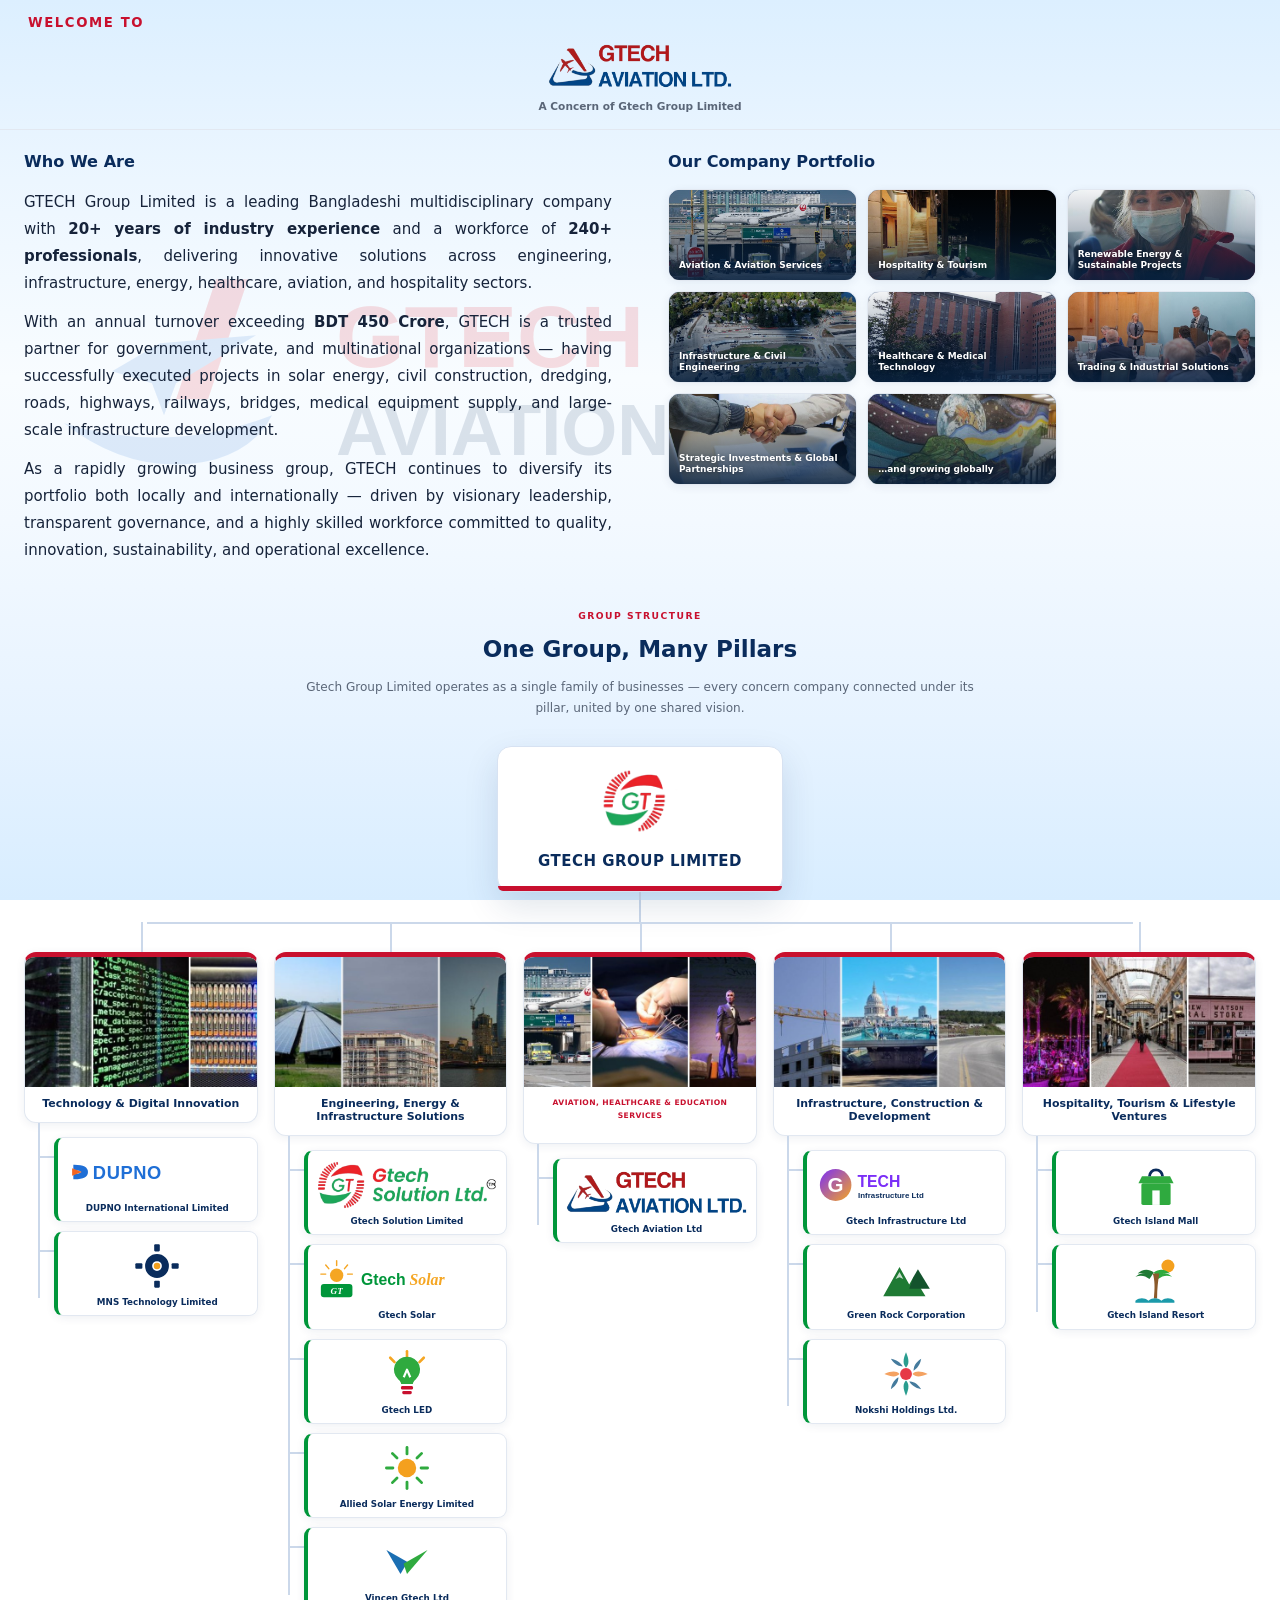
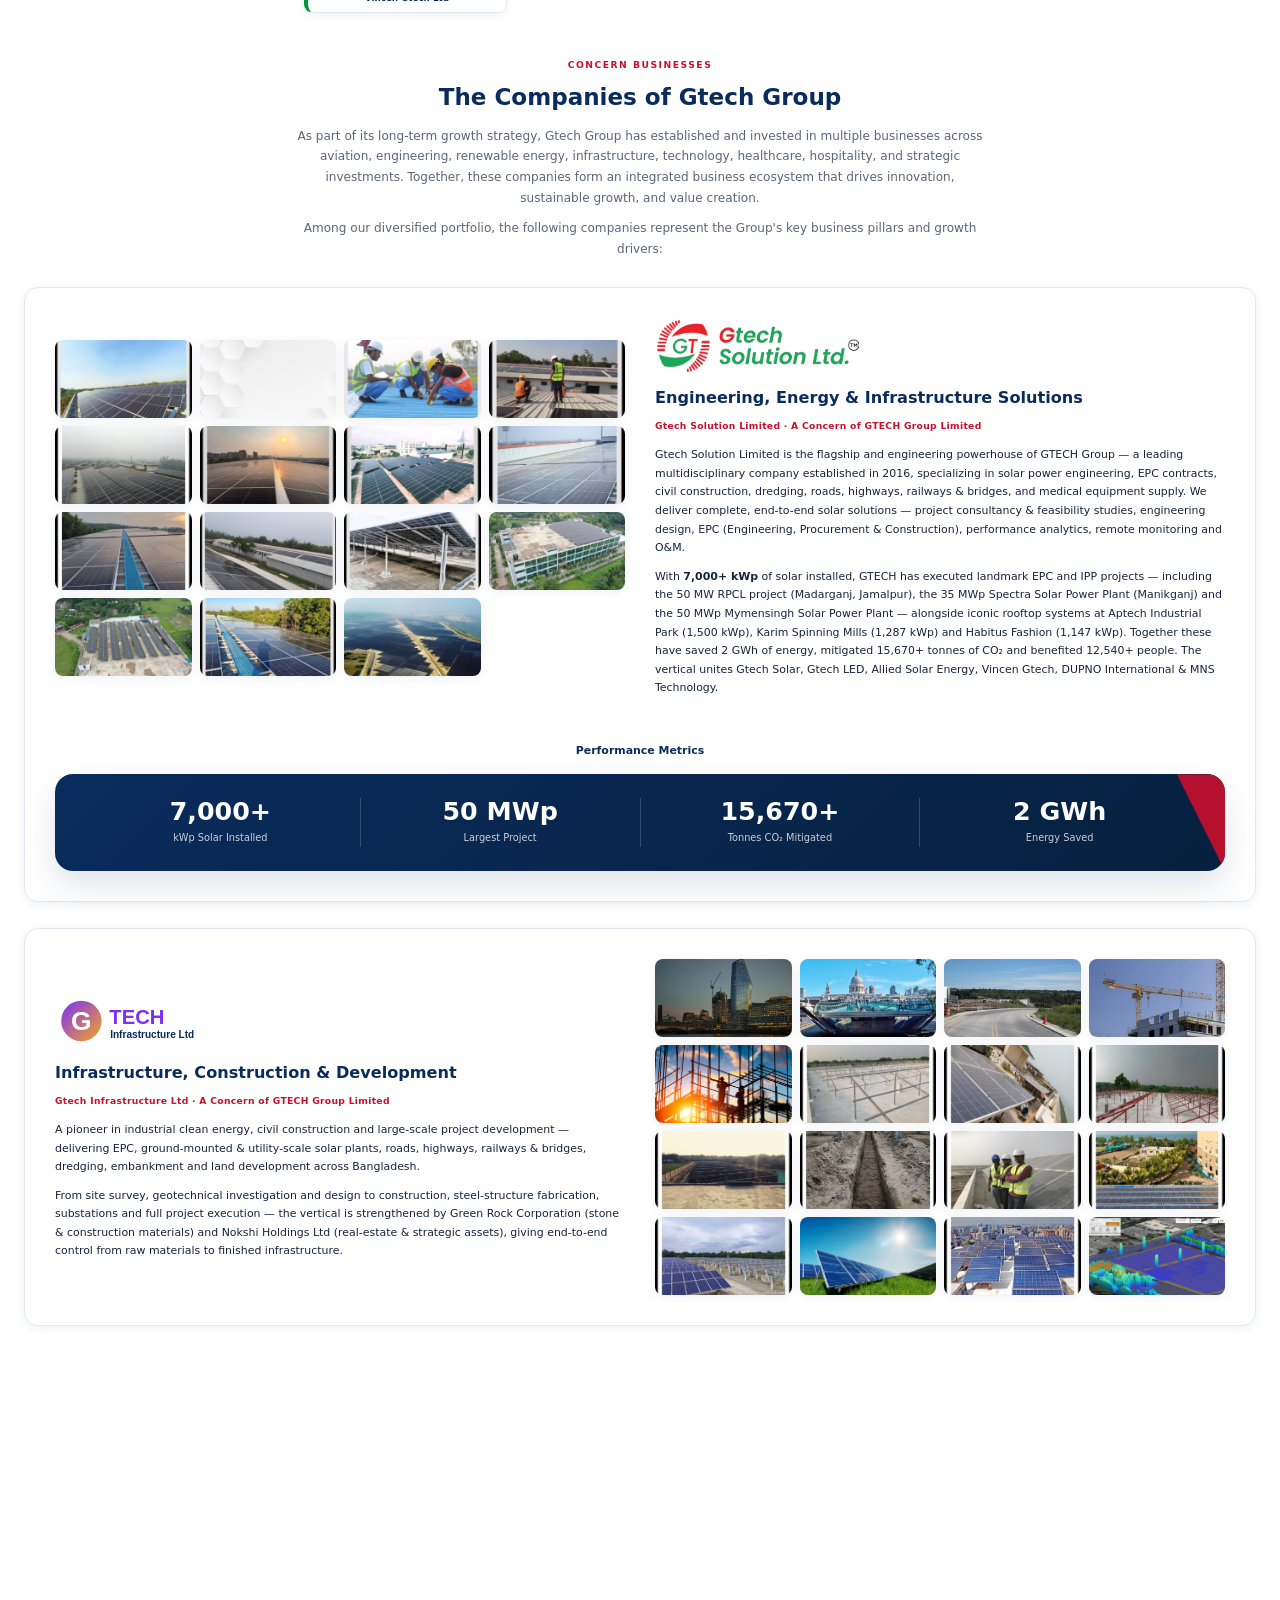
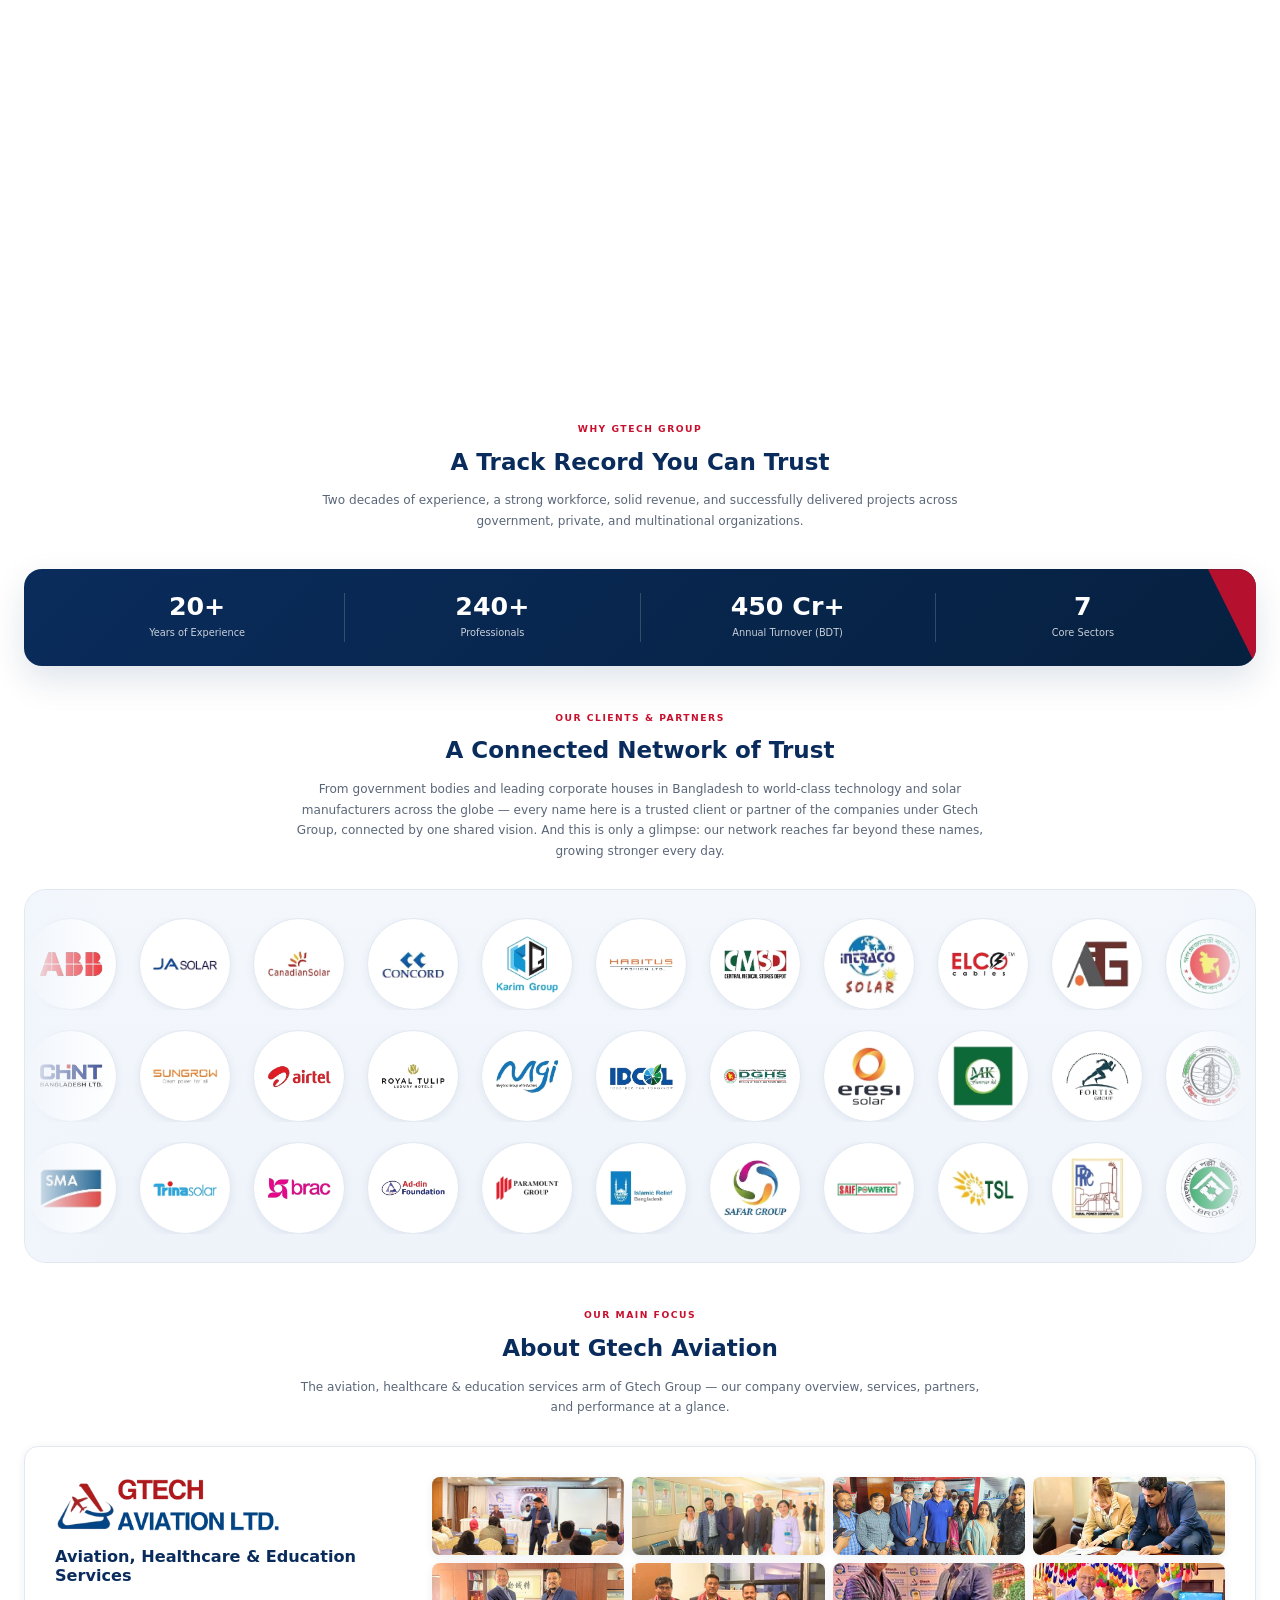
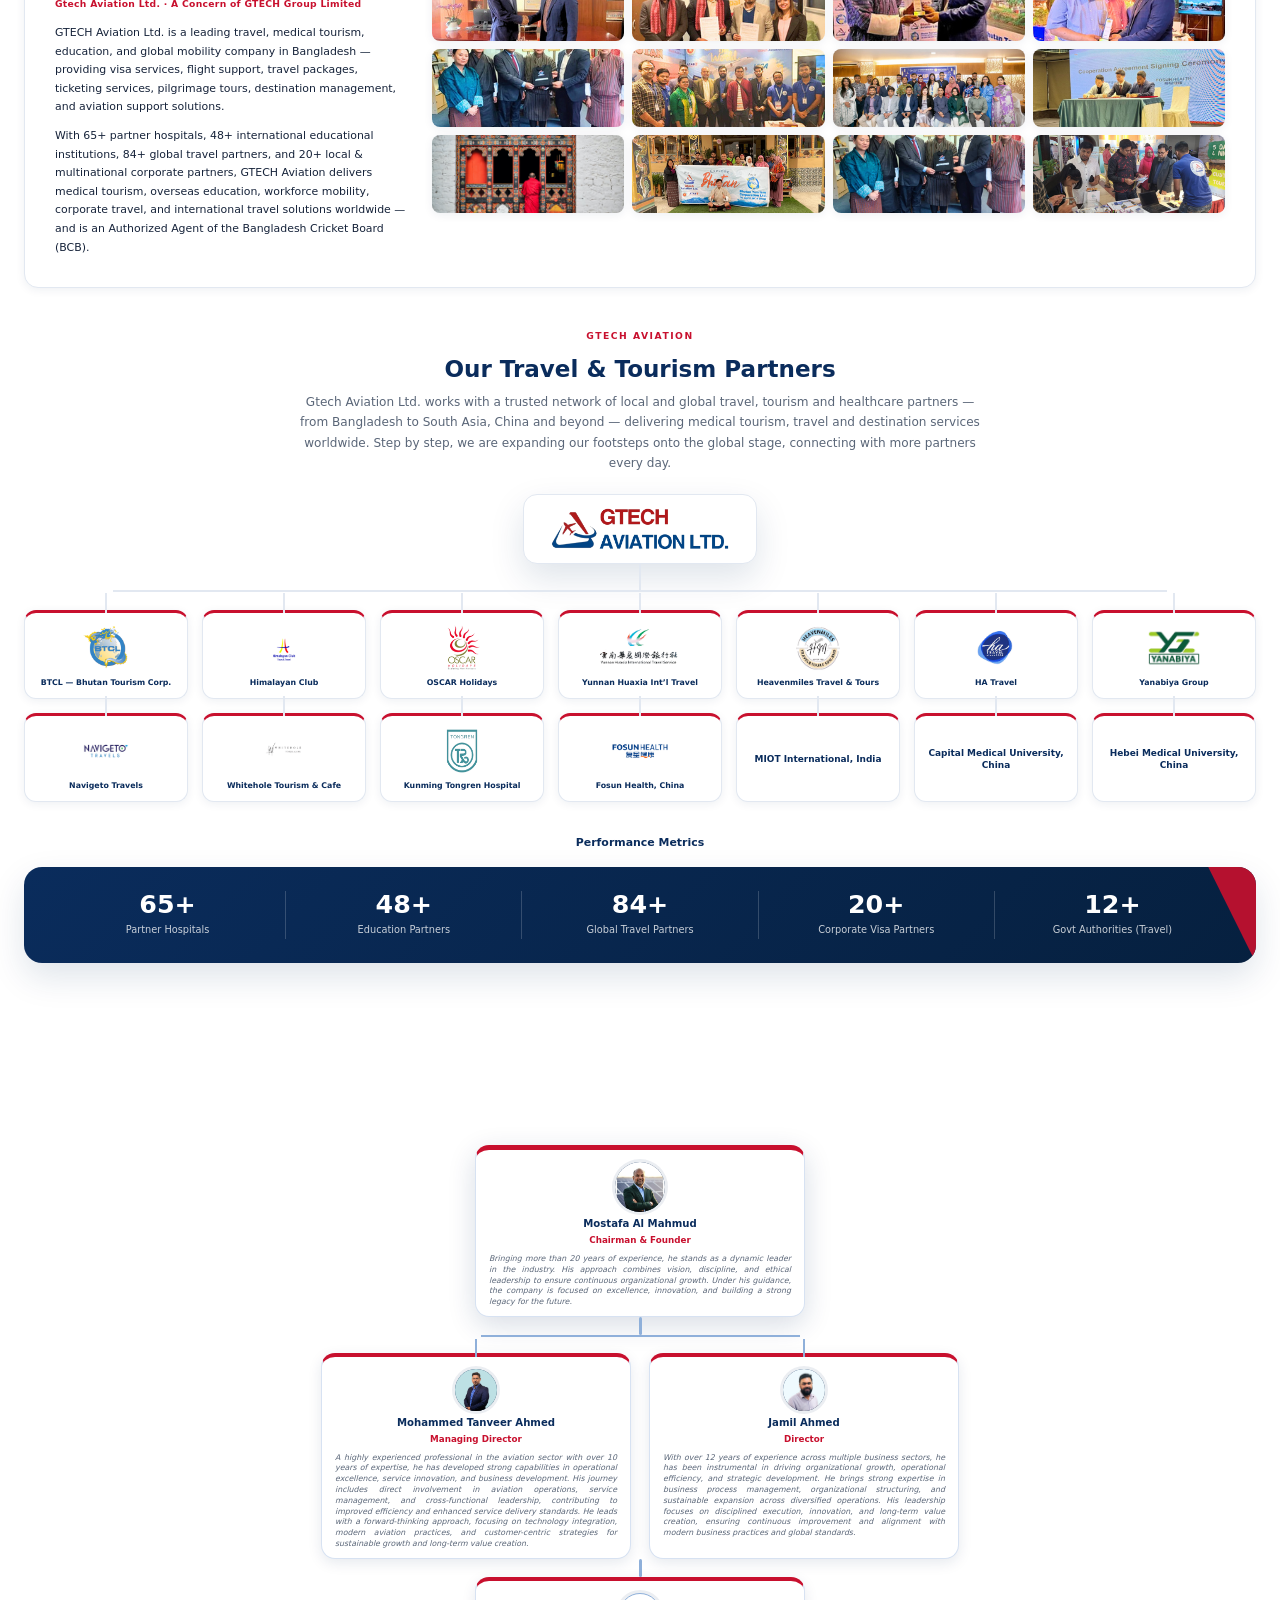
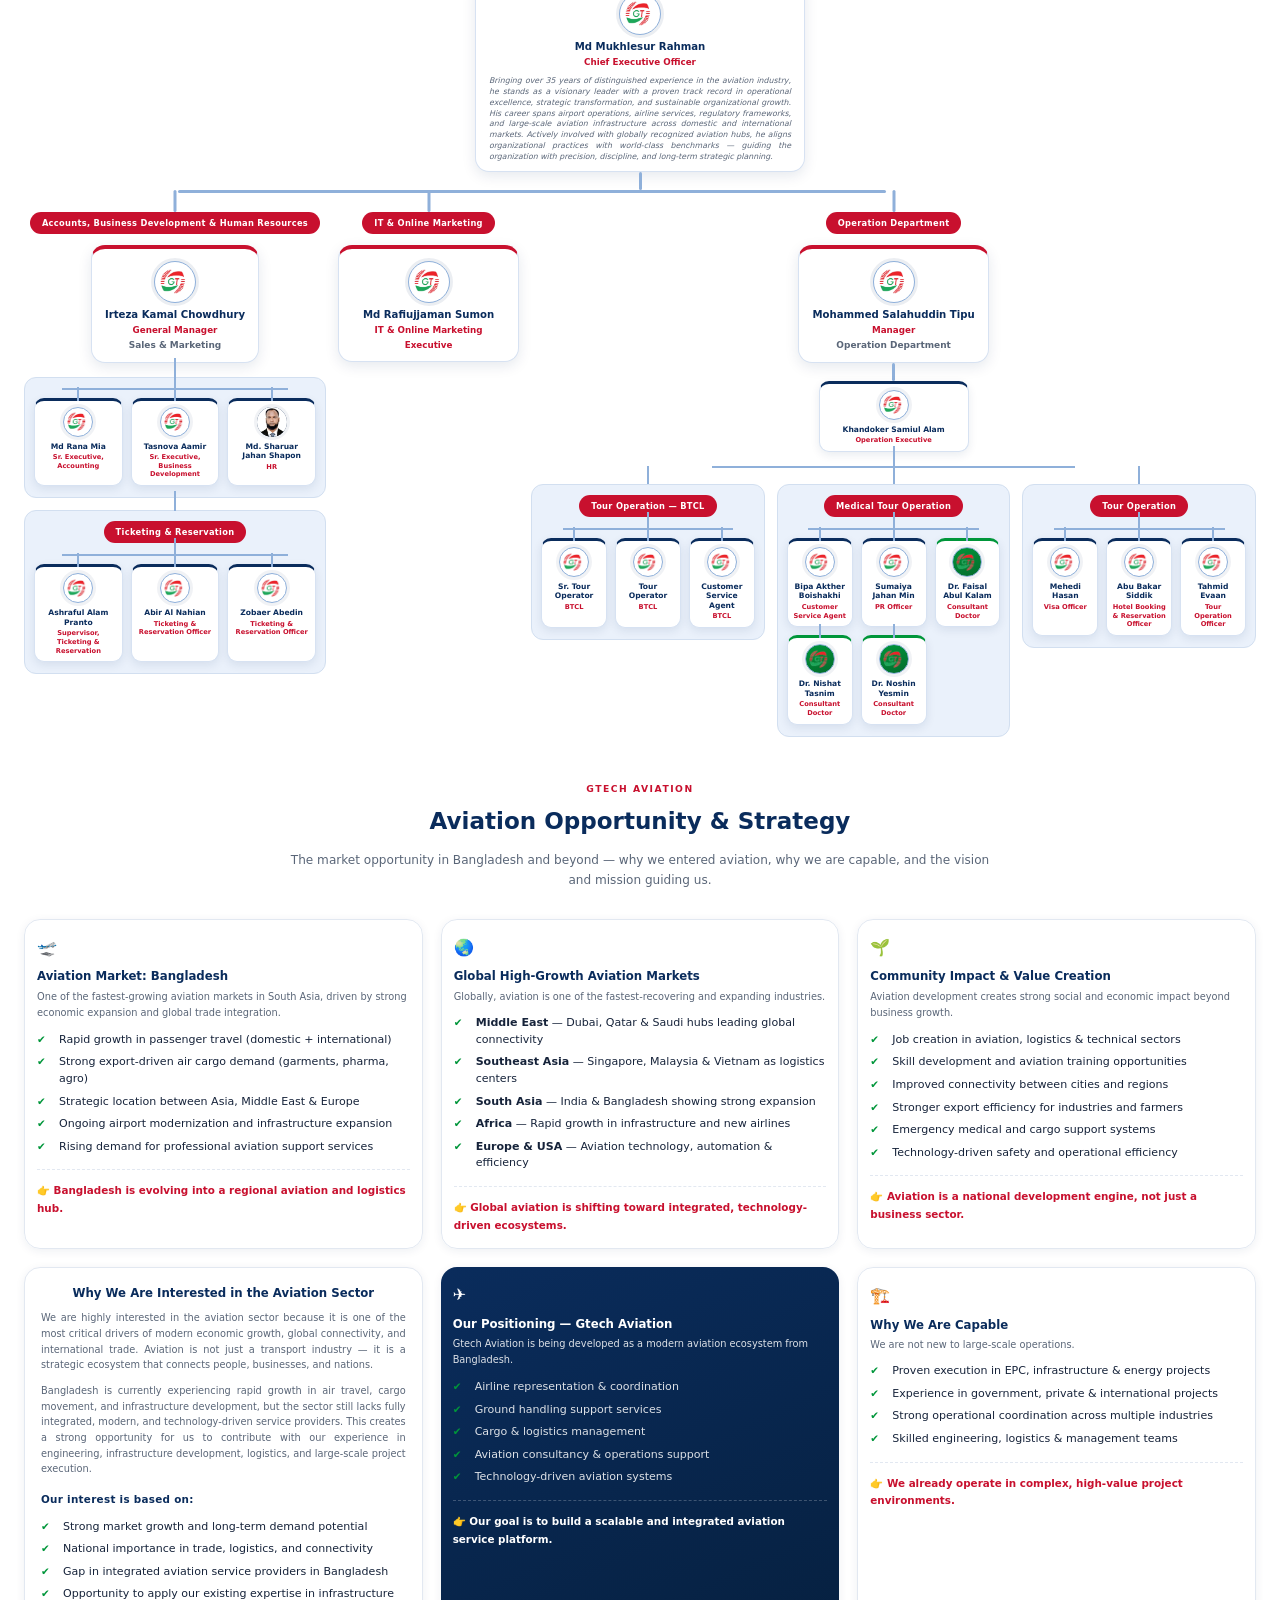
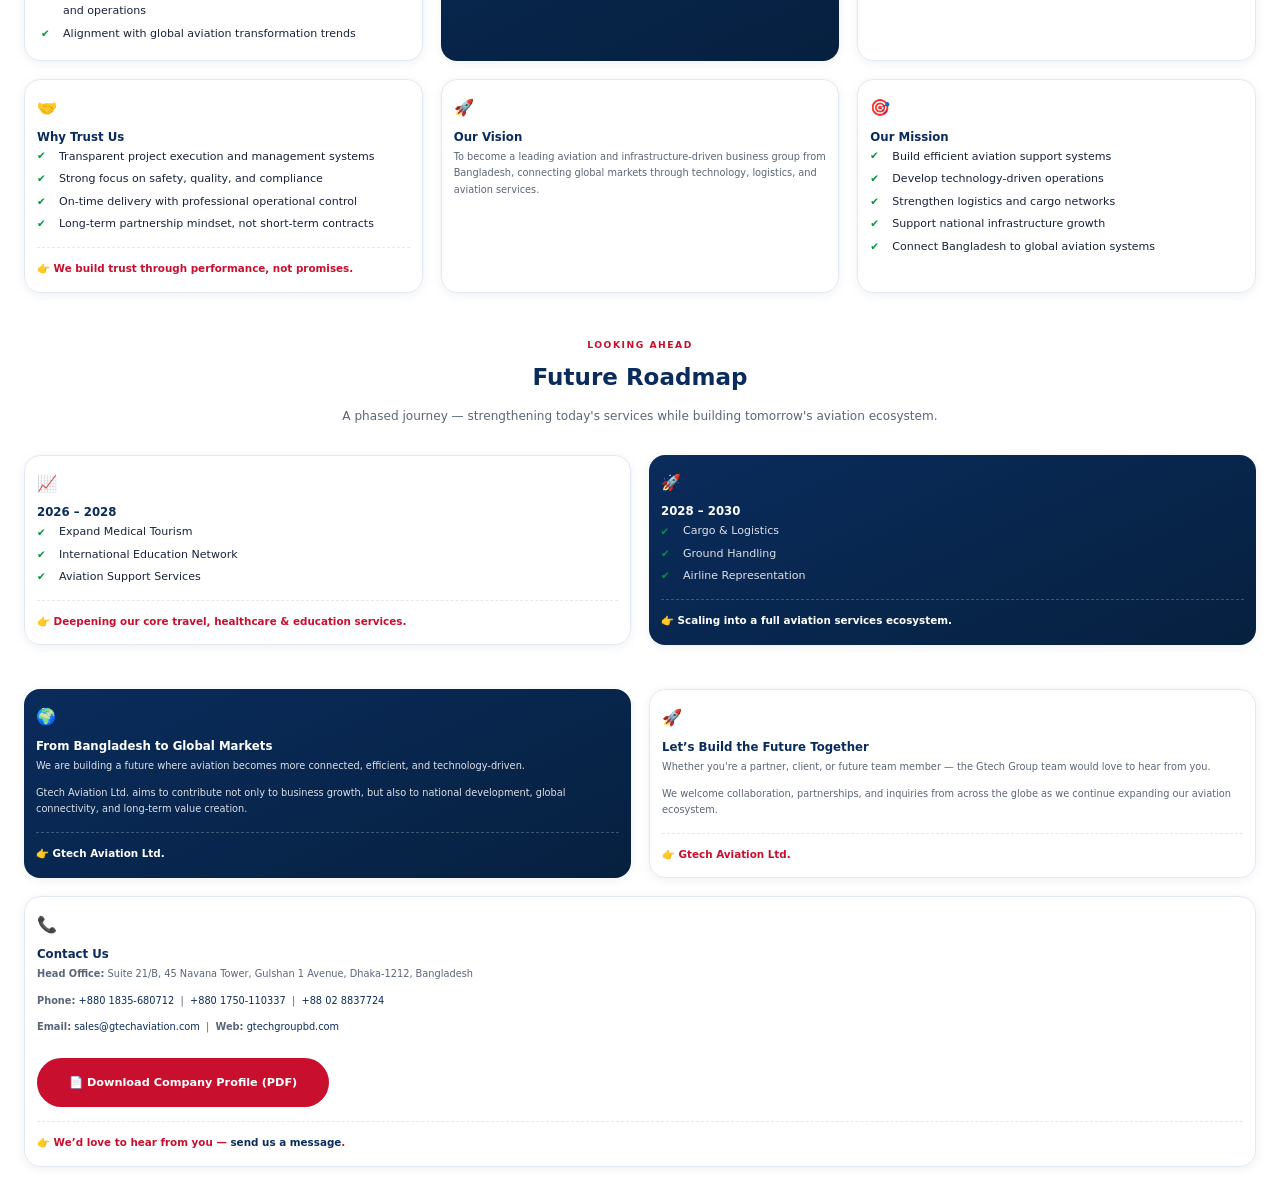
==== commit 258a4436: "Move Community Impact card up, drop 'Hierarchy' from Leadership heading, enlarge Welcome to - Move C" ====
--- a/index.html
+++ b/index.html
@@ -383,7 +383,7 @@
     <div class="container">
       <div class="section-head reveal">
         <span class="kicker" data-content-key="sec7-kicker">Leading the Way</span>
-        <h2 data-content-key="sec7-title">Our Leadership Hierarchy</h2>
+        <h2 data-content-key="sec7-title">Our Leadership</h2>
         <p data-content-key="sec7-intro">A clearly defined organizational structure — from the Board and executive leadership to every department and team member — guiding everything we do under one shared vision.</p>
       </div>
 
@@ -610,6 +610,20 @@
             <li><b>Europe &amp; USA</b> — Aviation technology, automation &amp; efficiency</li>
           </ul>
           <div class="av-take">Global aviation is shifting toward integrated, technology-driven ecosystems.</div>
+        </div>
+        <div class="av-card">
+          <span class="av-emoji">🌱</span>
+          <h3>Community Impact &amp; Value Creation</h3>
+          <p>Aviation development creates strong social and economic impact beyond business growth.</p>
+          <ul class="av-list">
+            <li>Job creation in aviation, logistics &amp; technical sectors</li>
+            <li>Skill development and aviation training opportunities</li>
+            <li>Improved connectivity between cities and regions</li>
+            <li>Stronger export efficiency for industries and farmers</li>
+            <li>Emergency medical and cargo support systems</li>
+            <li>Technology-driven safety and operational efficiency</li>
+          </ul>
+          <div class="av-take">Aviation is a national development engine, not just a business sector.</div>
         </div>
         <div class="av-why">
         <h3>Why We Are Interested in the Aviation Sector</h3>
@@ -624,20 +638,6 @@
           <li>Alignment with global aviation transformation trends</li>
         </ul>
         </div>
-        <div class="av-card">
-          <span class="av-emoji">🌱</span>
-          <h3>Community Impact &amp; Value Creation</h3>
-          <p>Aviation development creates strong social and economic impact beyond business growth.</p>
-          <ul class="av-list">
-            <li>Job creation in aviation, logistics &amp; technical sectors</li>
-            <li>Skill development and aviation training opportunities</li>
-            <li>Improved connectivity between cities and regions</li>
-            <li>Stronger export efficiency for industries and farmers</li>
-            <li>Emergency medical and cargo support systems</li>
-            <li>Technology-driven safety and operational efficiency</li>
-          </ul>
-          <div class="av-take">Aviation is a national development engine, not just a business sector.</div>
-        </div>
         <div class="av-card dark">
           <span class="av-emoji">✈️</span>
           <h3>Our Positioning — Gtech Aviation</h3>
--- a/css/style.css
+++ b/css/style.css
@@ -405,7 +405,7 @@
 /* Narrow white cover hero (index) */
 .cover-hero { background: transparent; border-bottom: 1px solid var(--line); padding: 12px 0 14px; text-align: center; }
 .cover-hero .container { display: flex; flex-direction: column; align-items: center; gap: 8px; }
-.cover-hero .eyebrow { color: var(--red); font-weight: 800; letter-spacing: 1.6px; text-transform: uppercase; font-size: .78rem; }
+.cover-hero .eyebrow { color: var(--red); font-weight: 800; letter-spacing: 1.6px; text-transform: uppercase; font-size: 1.15rem; align-self: flex-start; margin-left: 4px; }
 .cover-hero .cover-logo { max-height: 46px; max-width: 190px; object-fit: contain; }
 .cover-hero p { color: var(--muted); font-weight: 600; font-size: .92rem; margin: 0; }
 
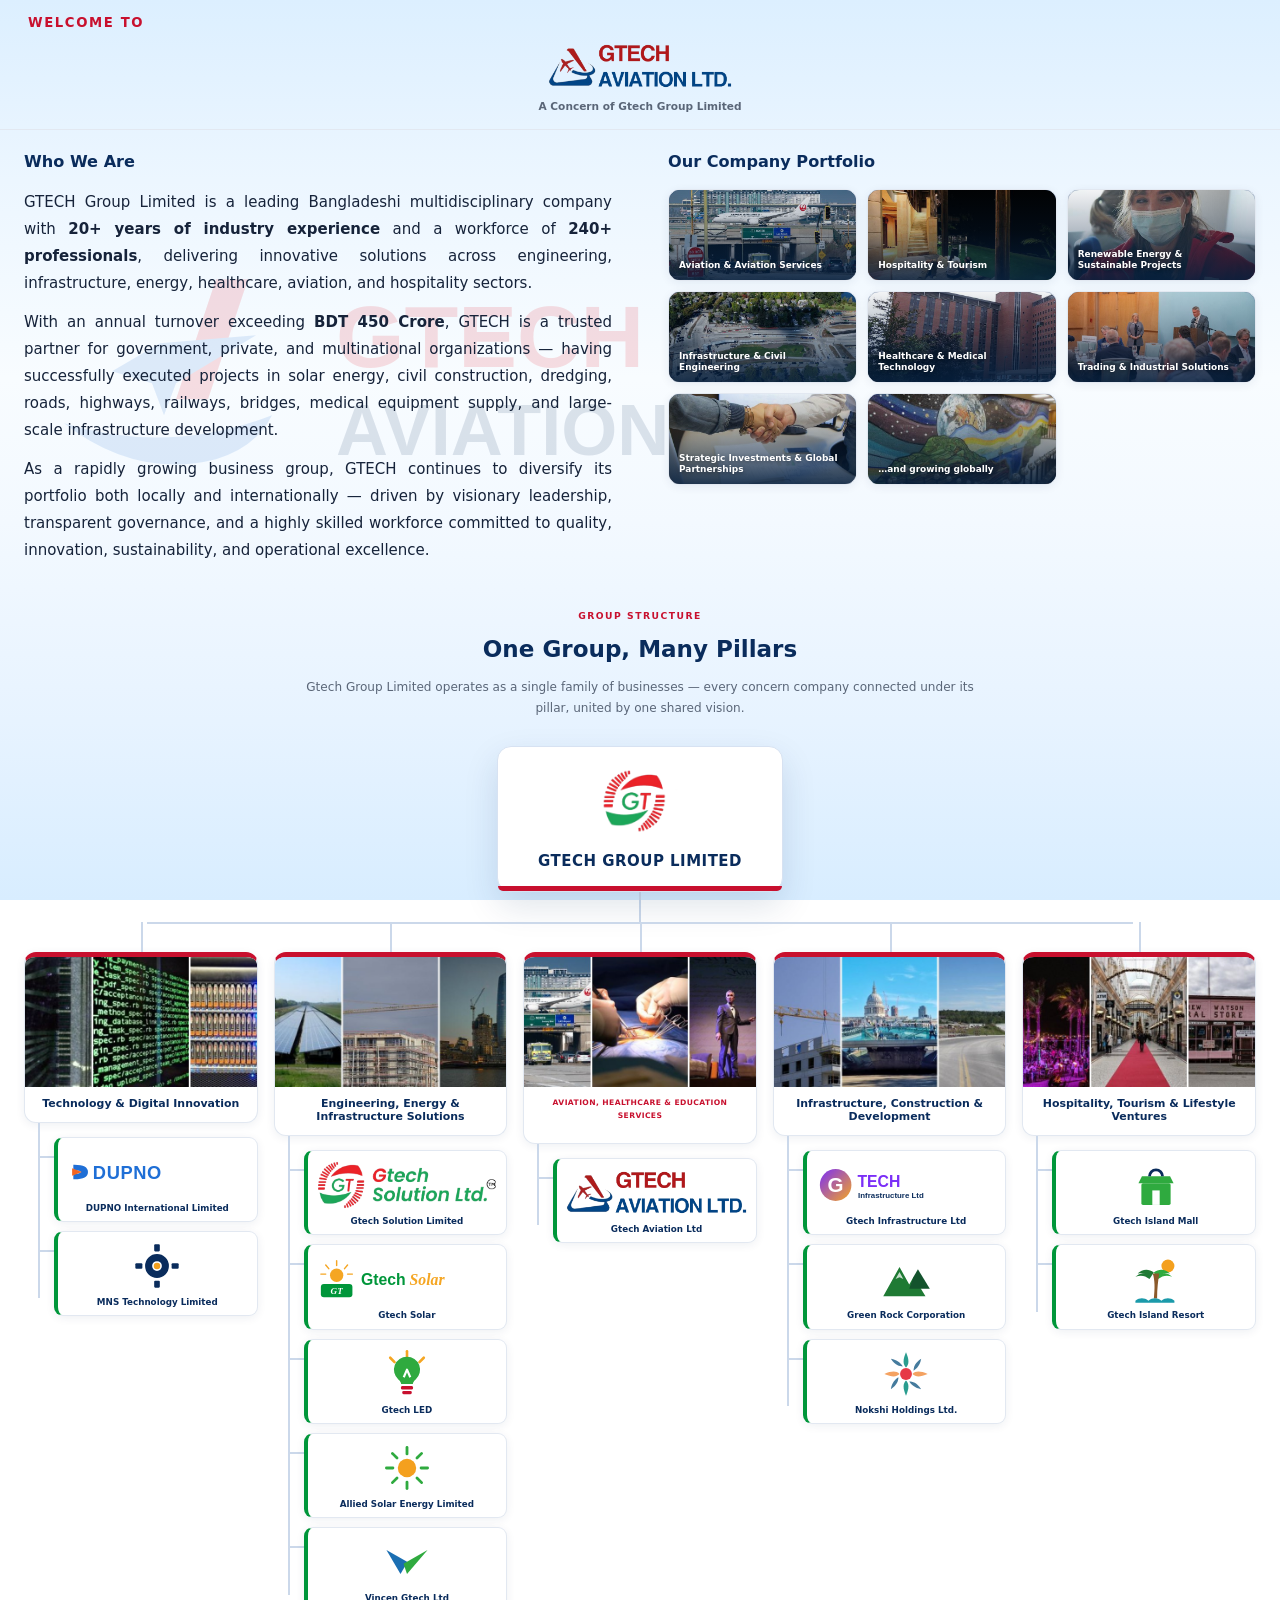
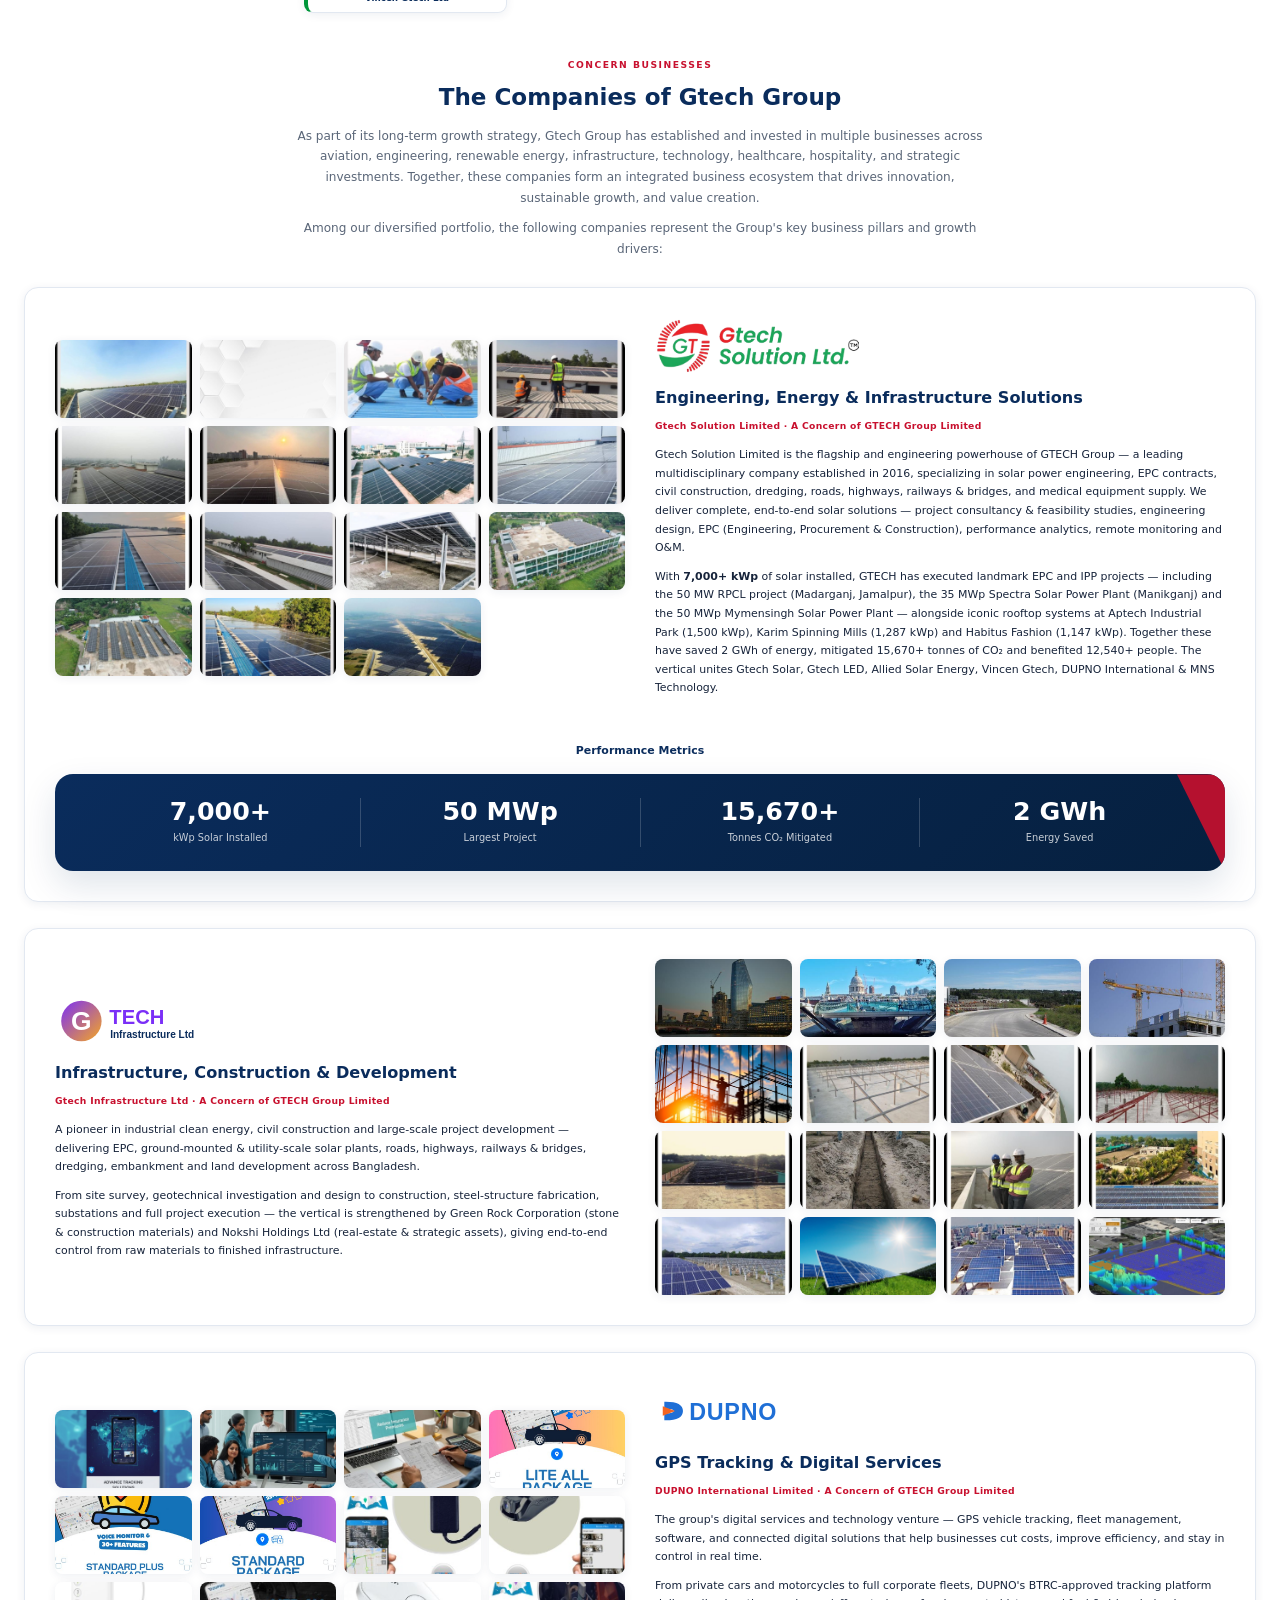
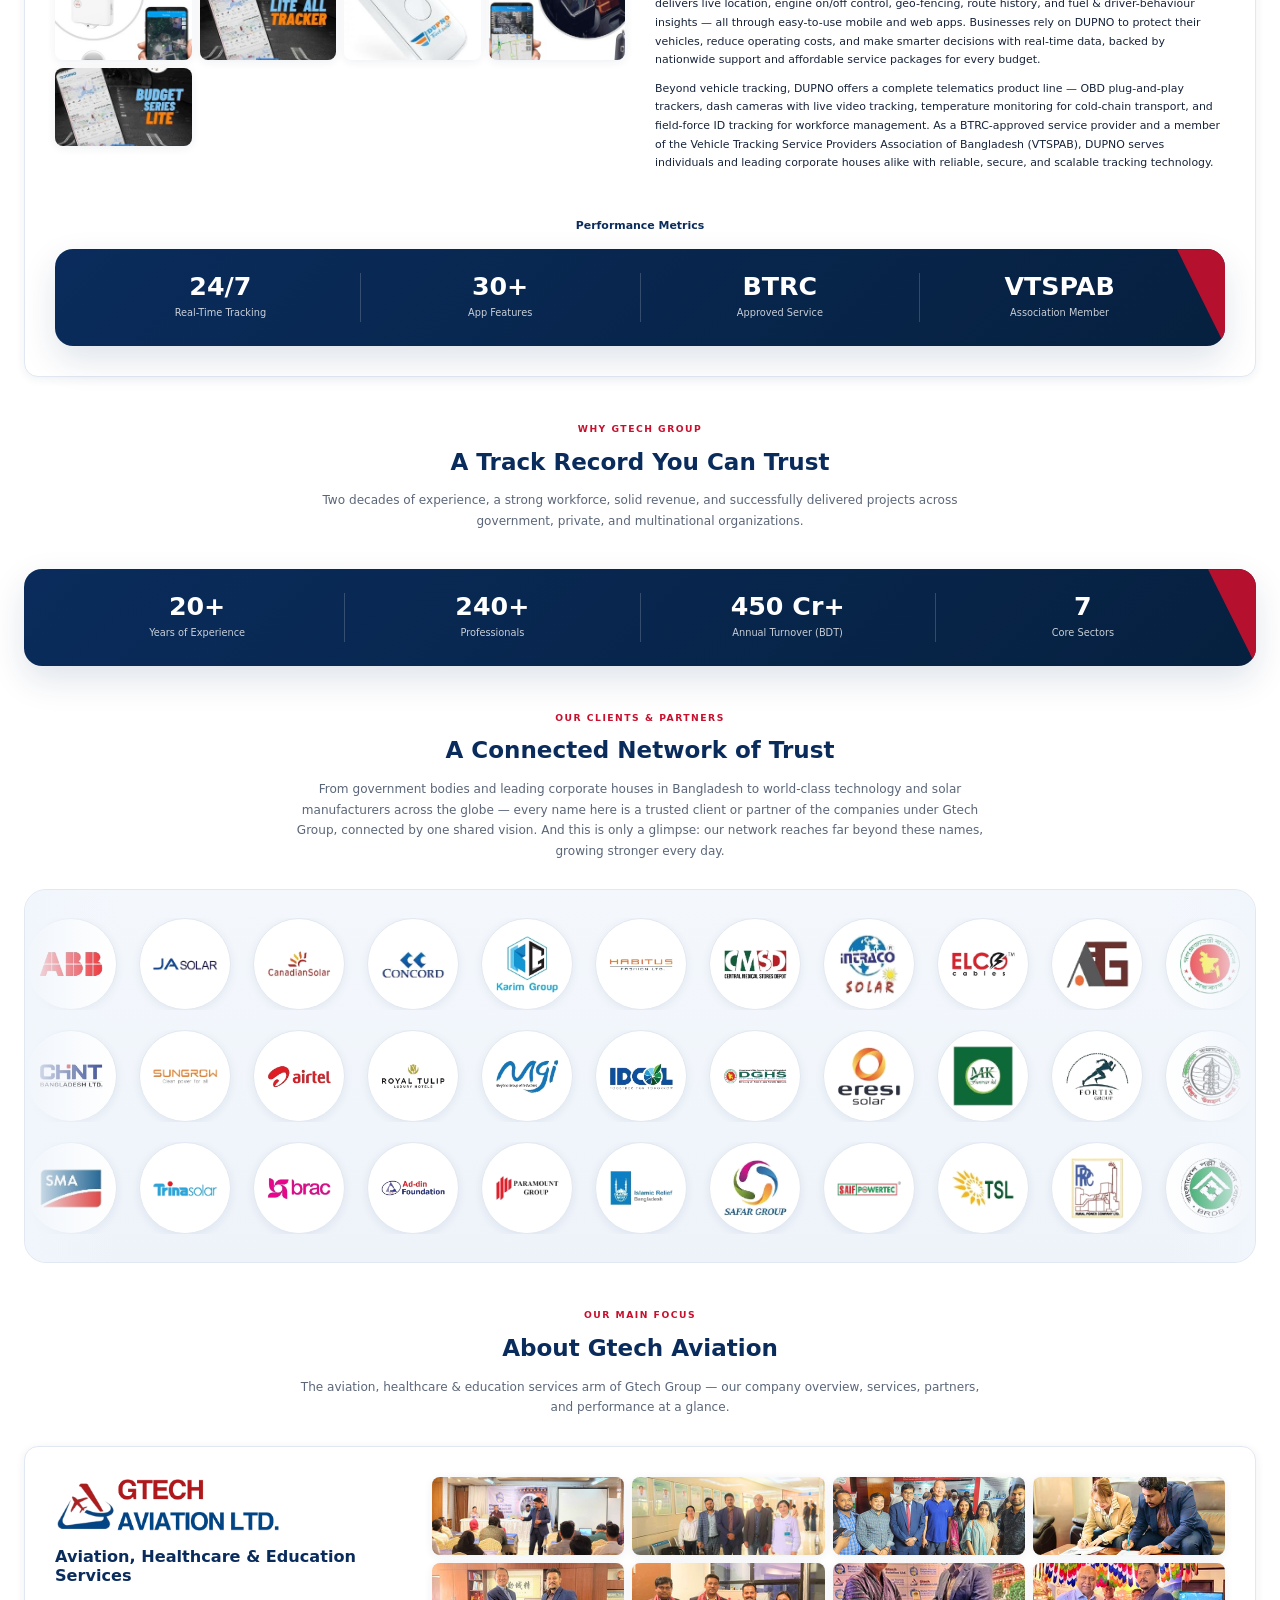
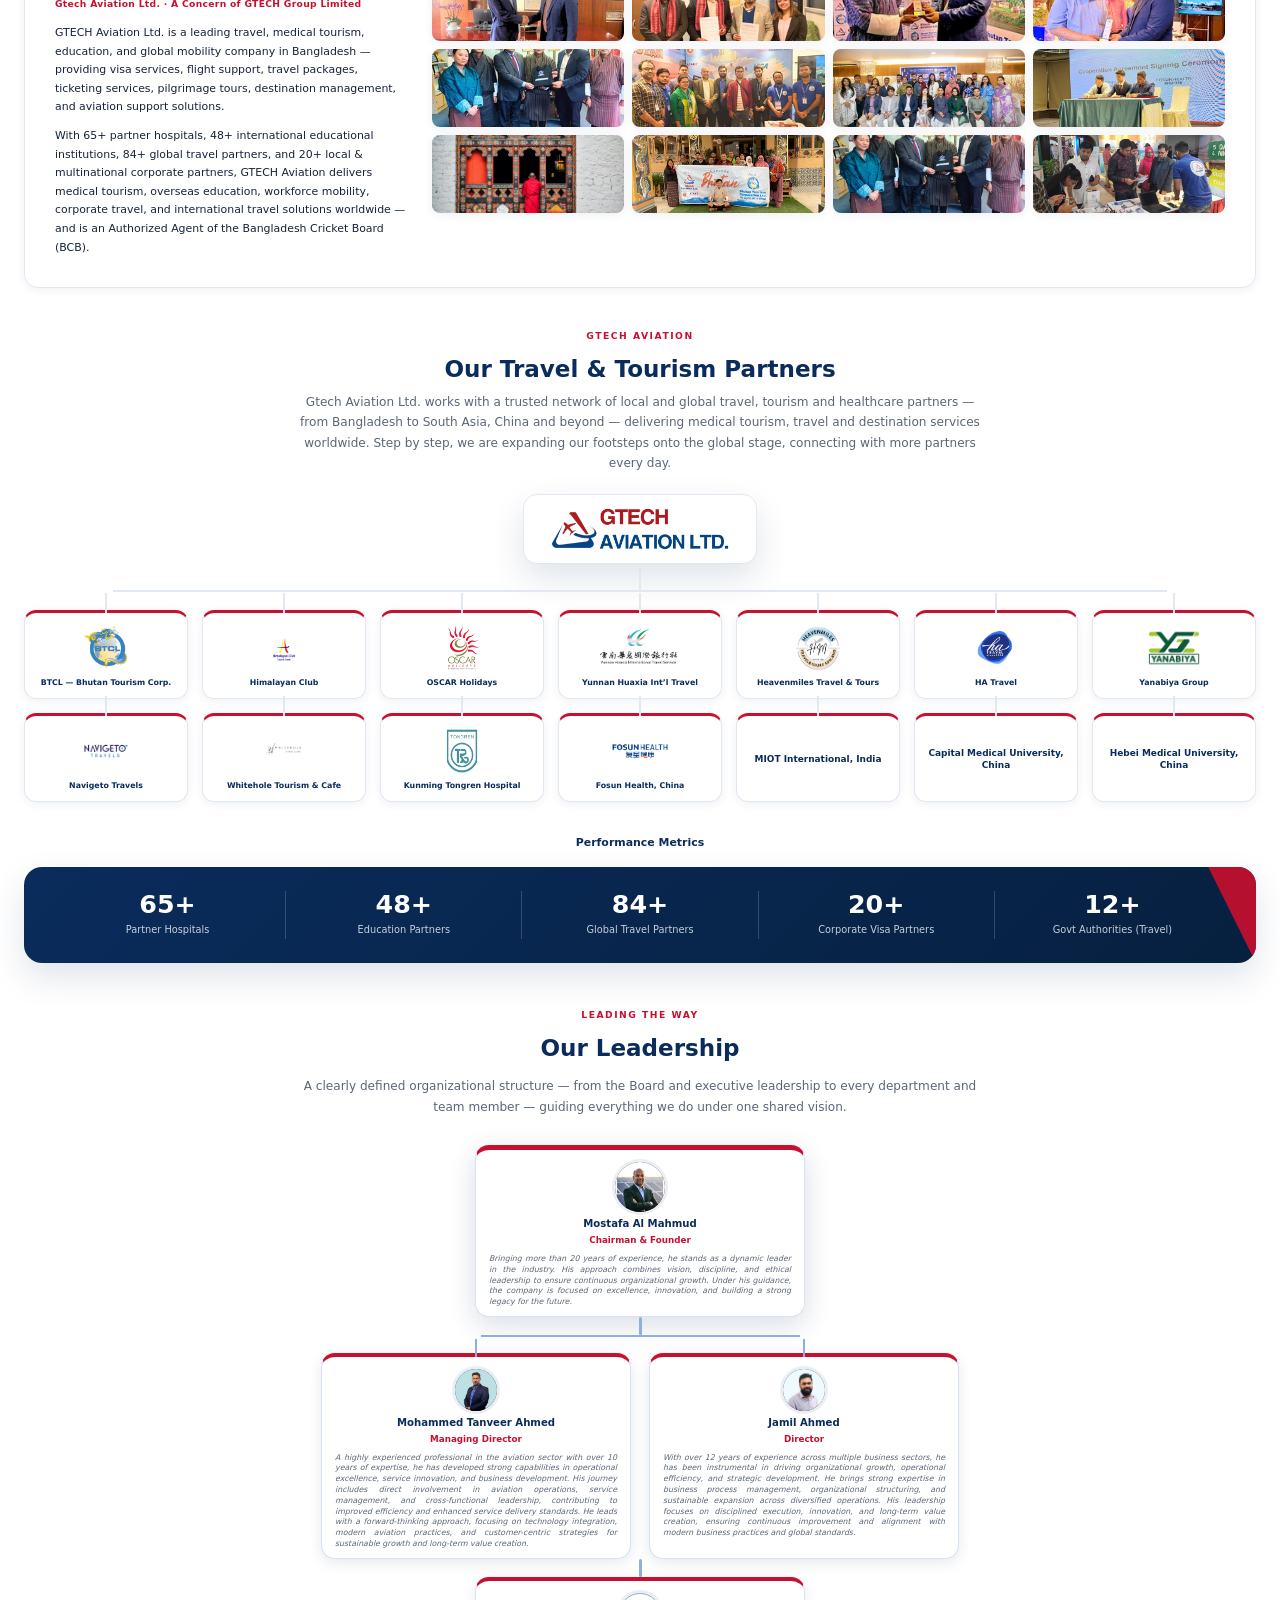
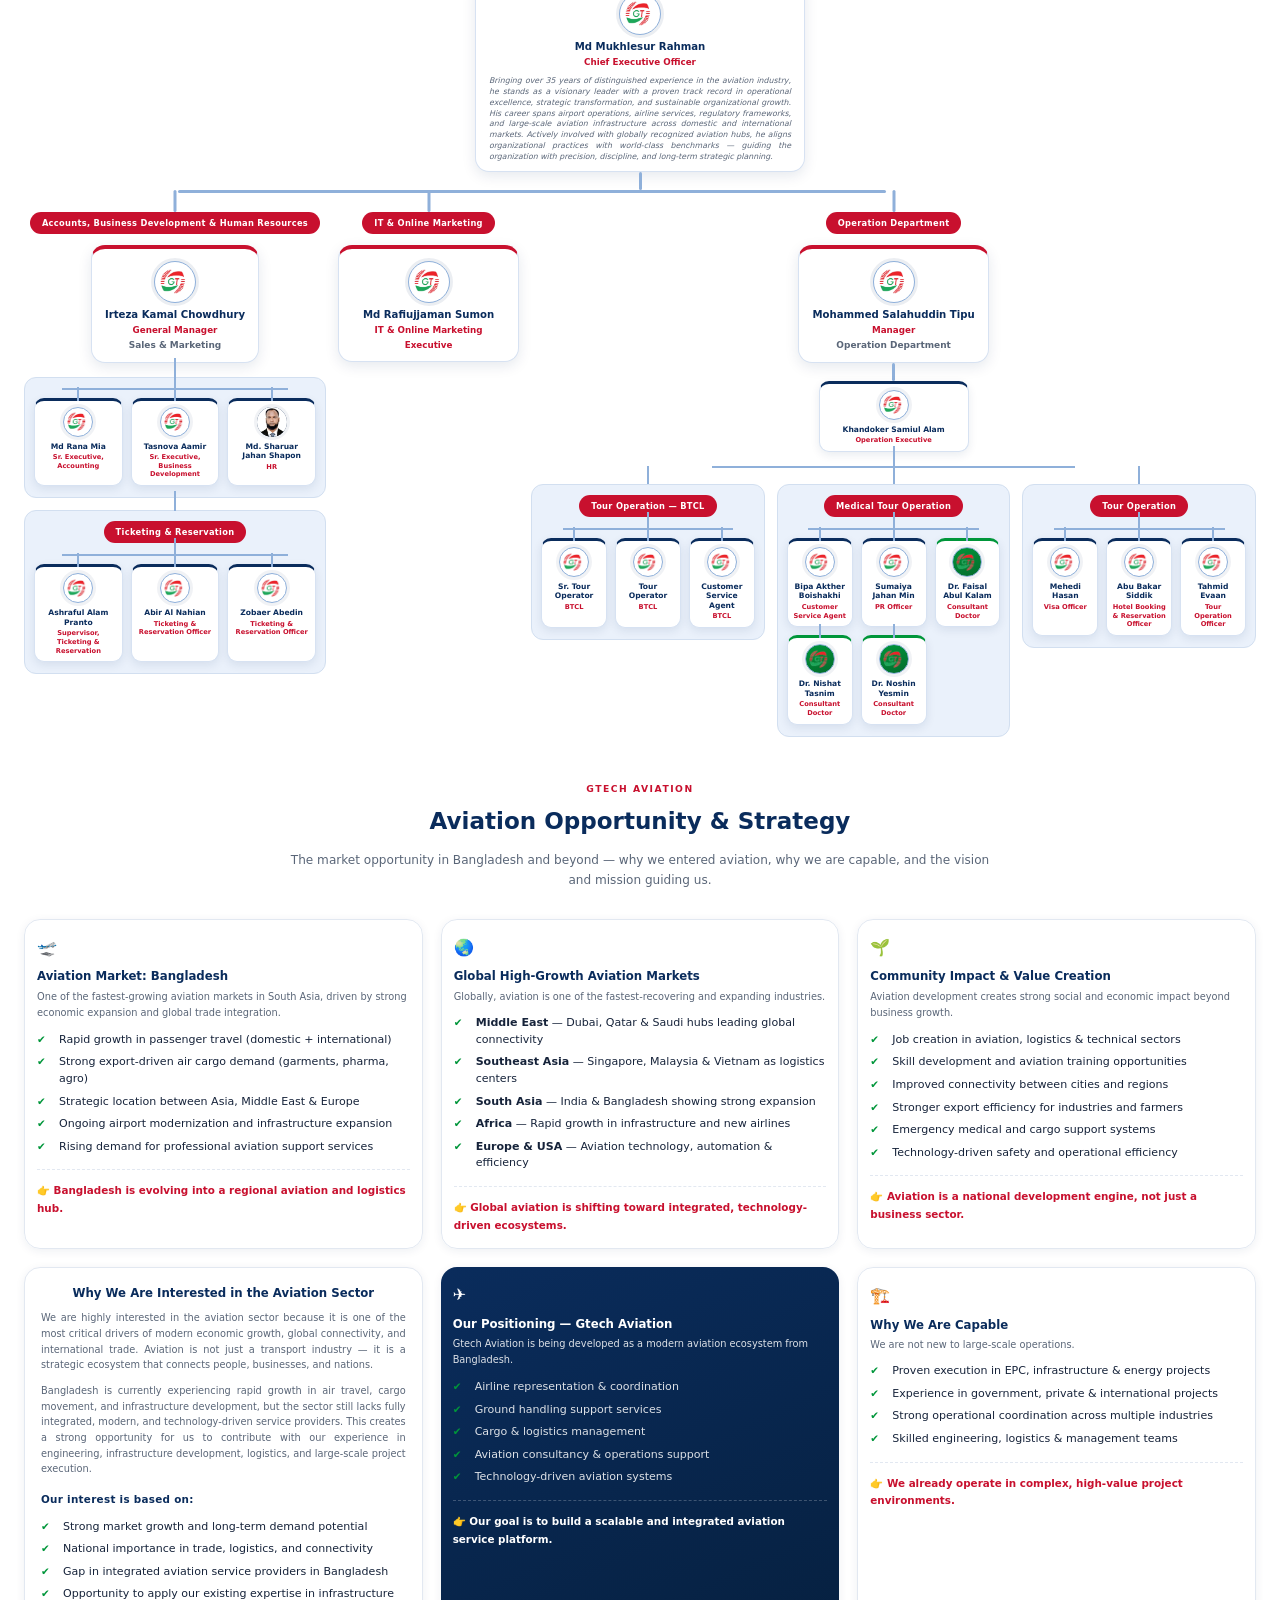
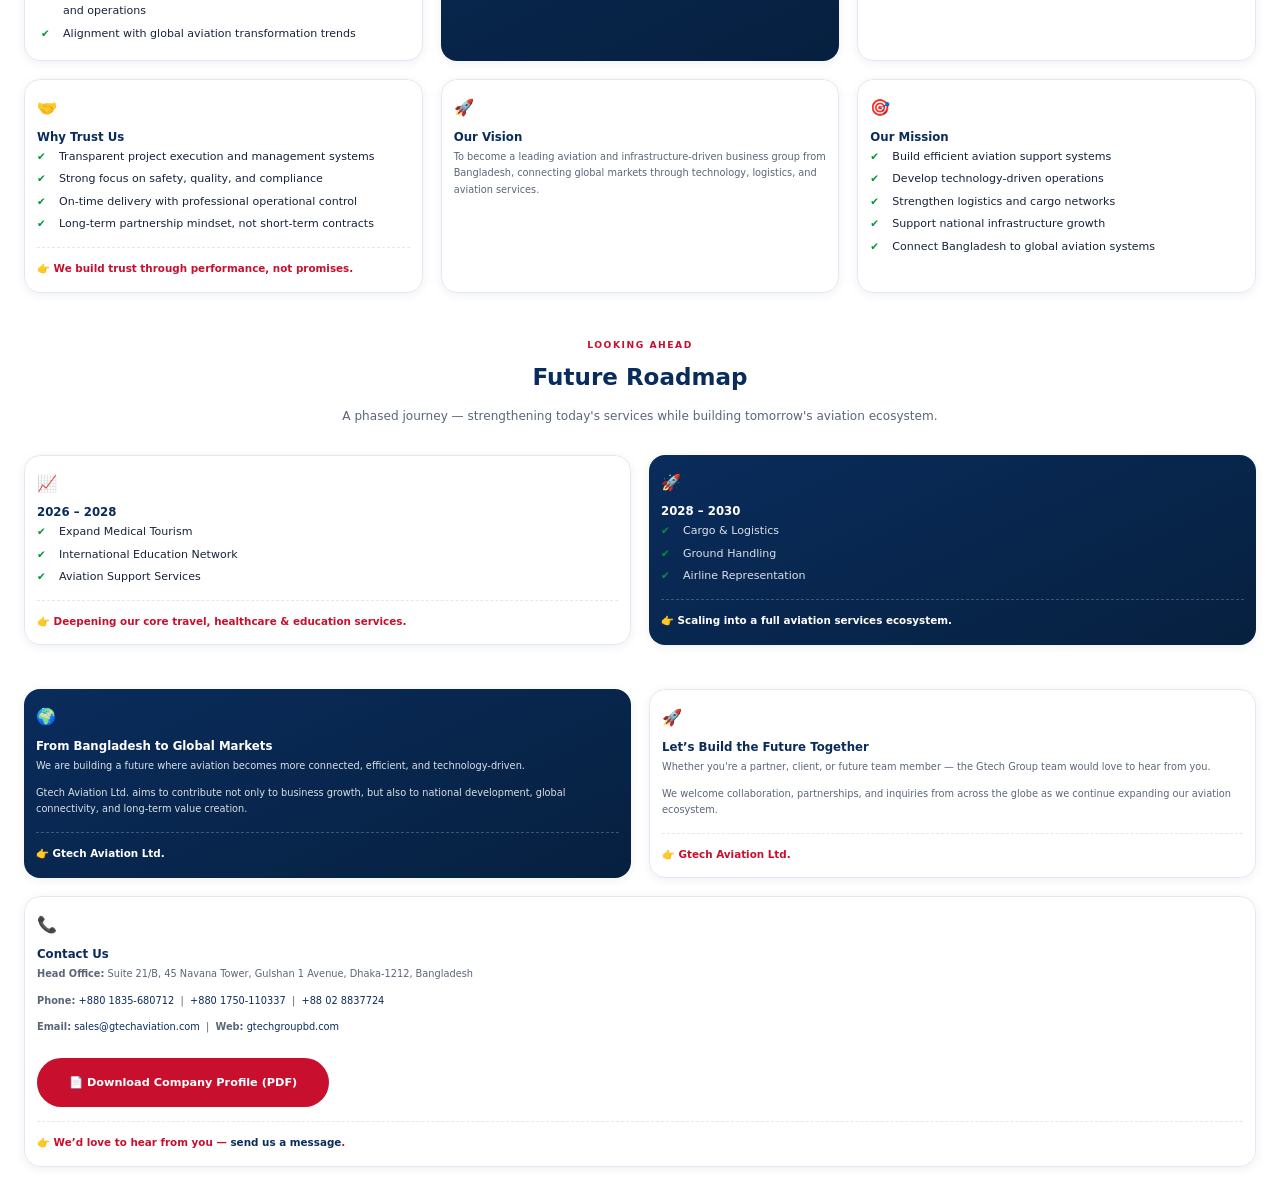
==== commit 071791a1: "Cache-bust PDF download link so the latest profile is always fetched" ====
--- a/index.html
+++ b/index.html
@@ -756,7 +756,7 @@
           <p><strong>Head Office:</strong> Suite 21/B, 45 Navana Tower, Gulshan 1 Avenue, Dhaka-1212, Bangladesh</p>
           <p><strong>Phone:</strong> <a href="tel:+8801835680712">+880 1835-680712</a> &nbsp;|&nbsp; <a href="tel:+8801750110337">+880 1750-110337</a> &nbsp;|&nbsp; <a href="tel:+88028837724">+88 02 8837724</a></p>
           <p><strong>Email:</strong> <a href="mailto:sales@gtechaviation.com">sales@gtechaviation.com</a> &nbsp;|&nbsp; <strong>Web:</strong> <a href="https://gtechgroupbd.com/" target="_blank" rel="noopener">gtechgroupbd.com</a></p>
-          <p style="margin-top:12px;"><a class="btn btn-primary pdf-download" href="assets/gtech-aviation-profile.pdf" download>&#128196; Download Company Profile (PDF)</a></p>
+          <p style="margin-top:12px;"><a class="btn btn-primary pdf-download" href="assets/gtech-aviation-profile.pdf?v=20260611b" download>&#128196; Download Company Profile (PDF)</a></p>
           <div class="av-take">We&rsquo;d love to hear from you — <a href="contact.html">send us a message</a>.</div>
         </div>
       </div>
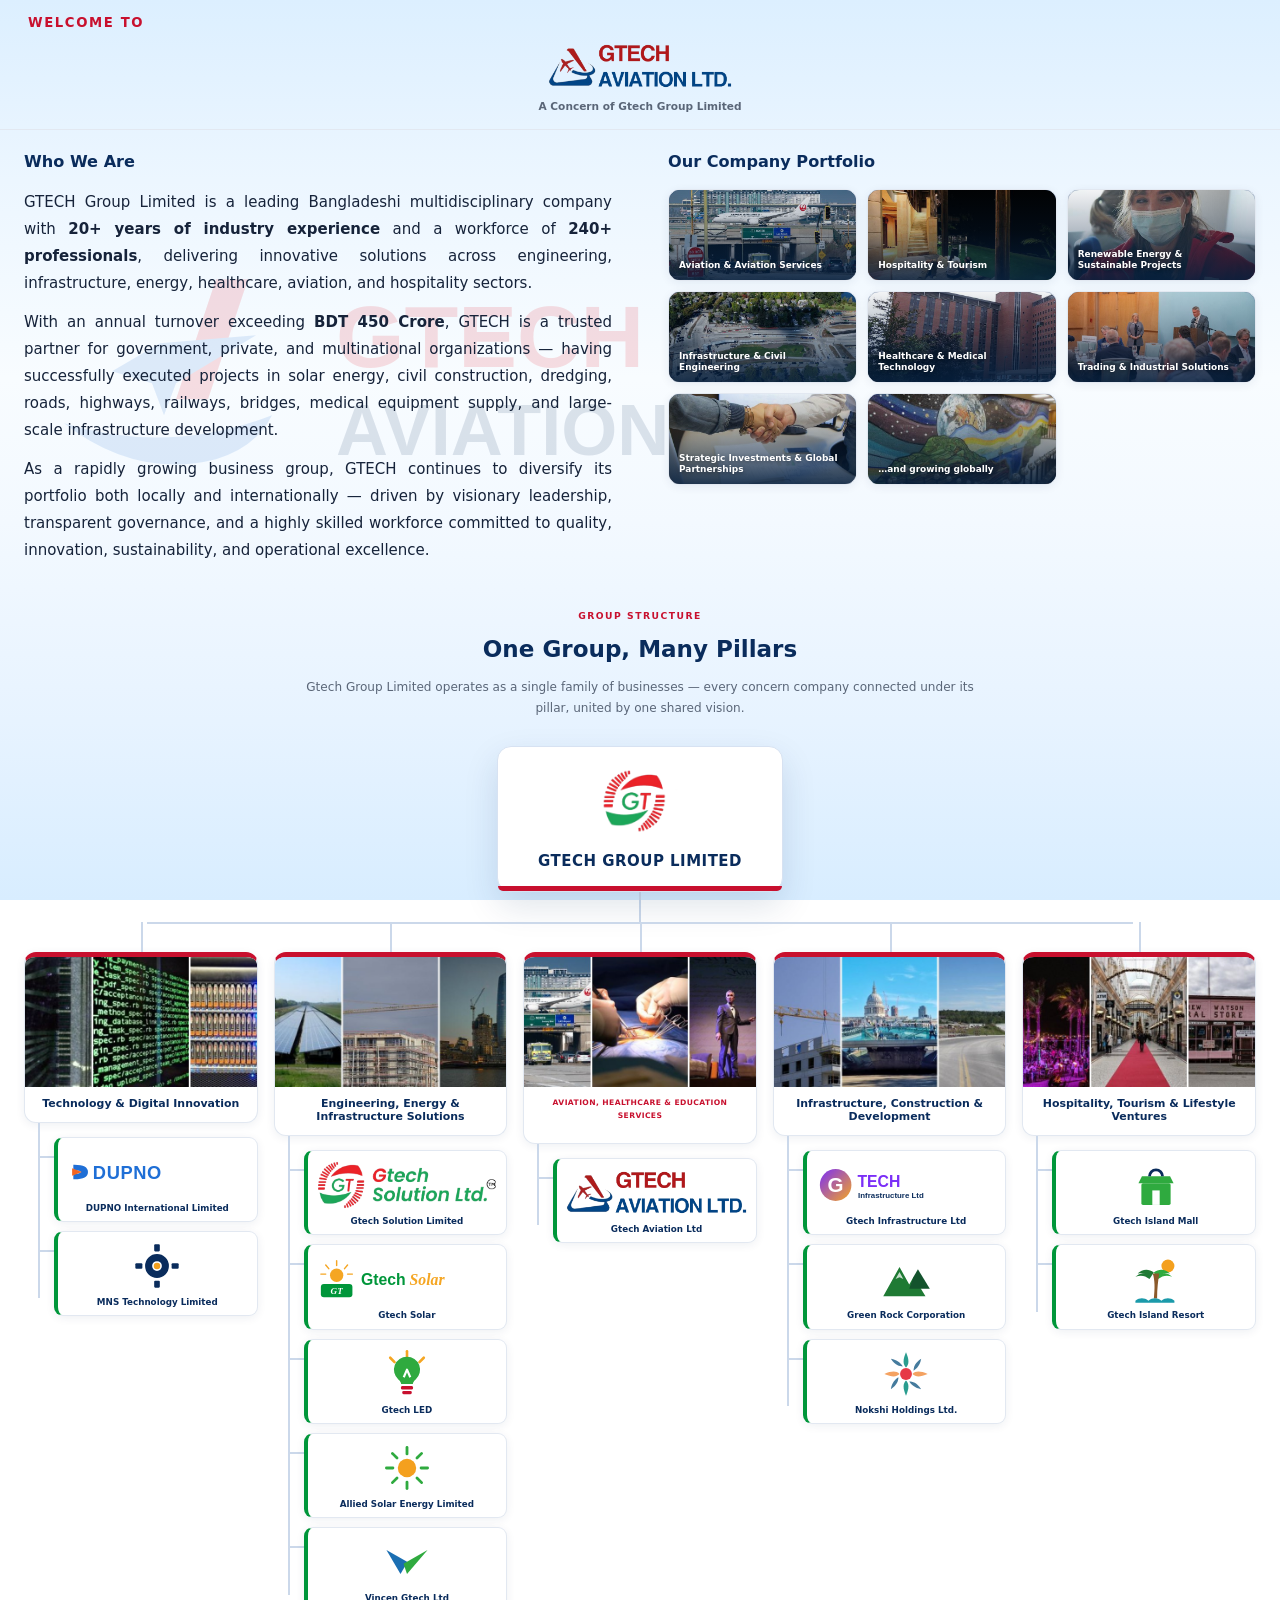
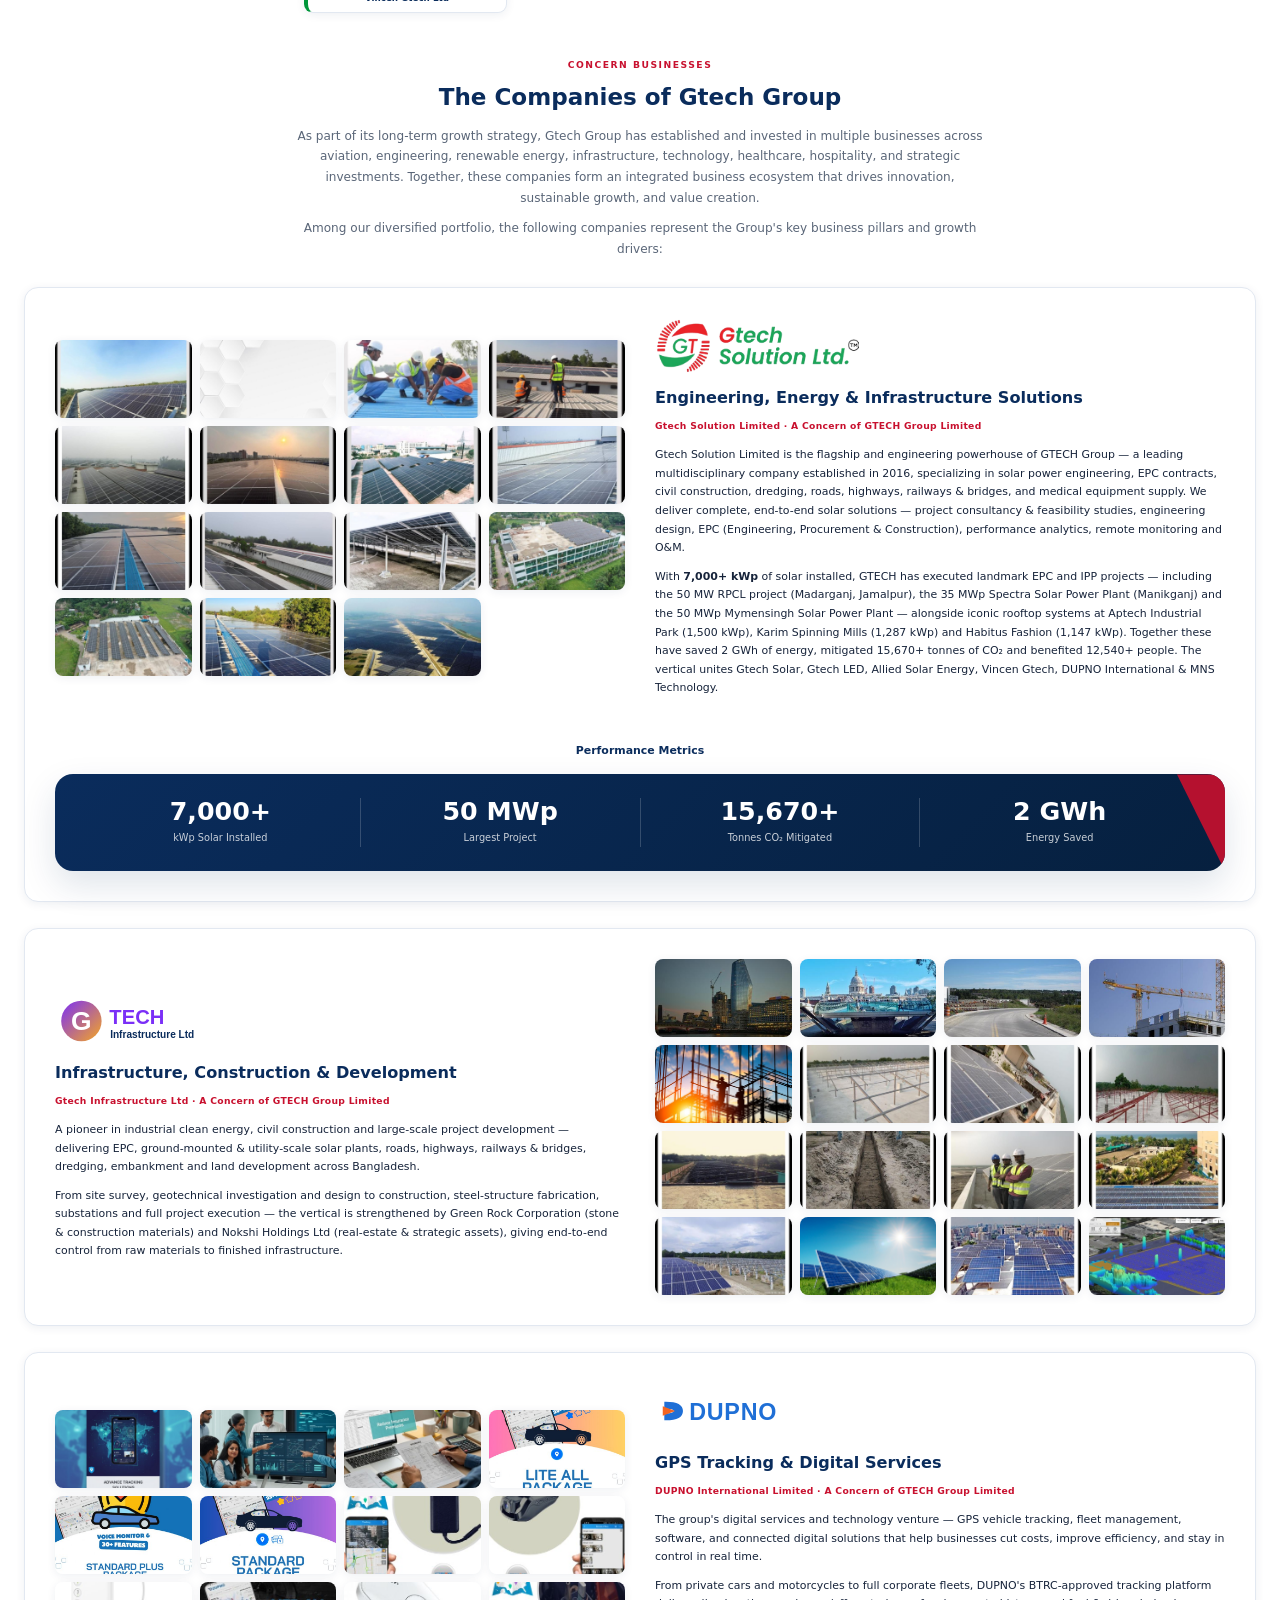
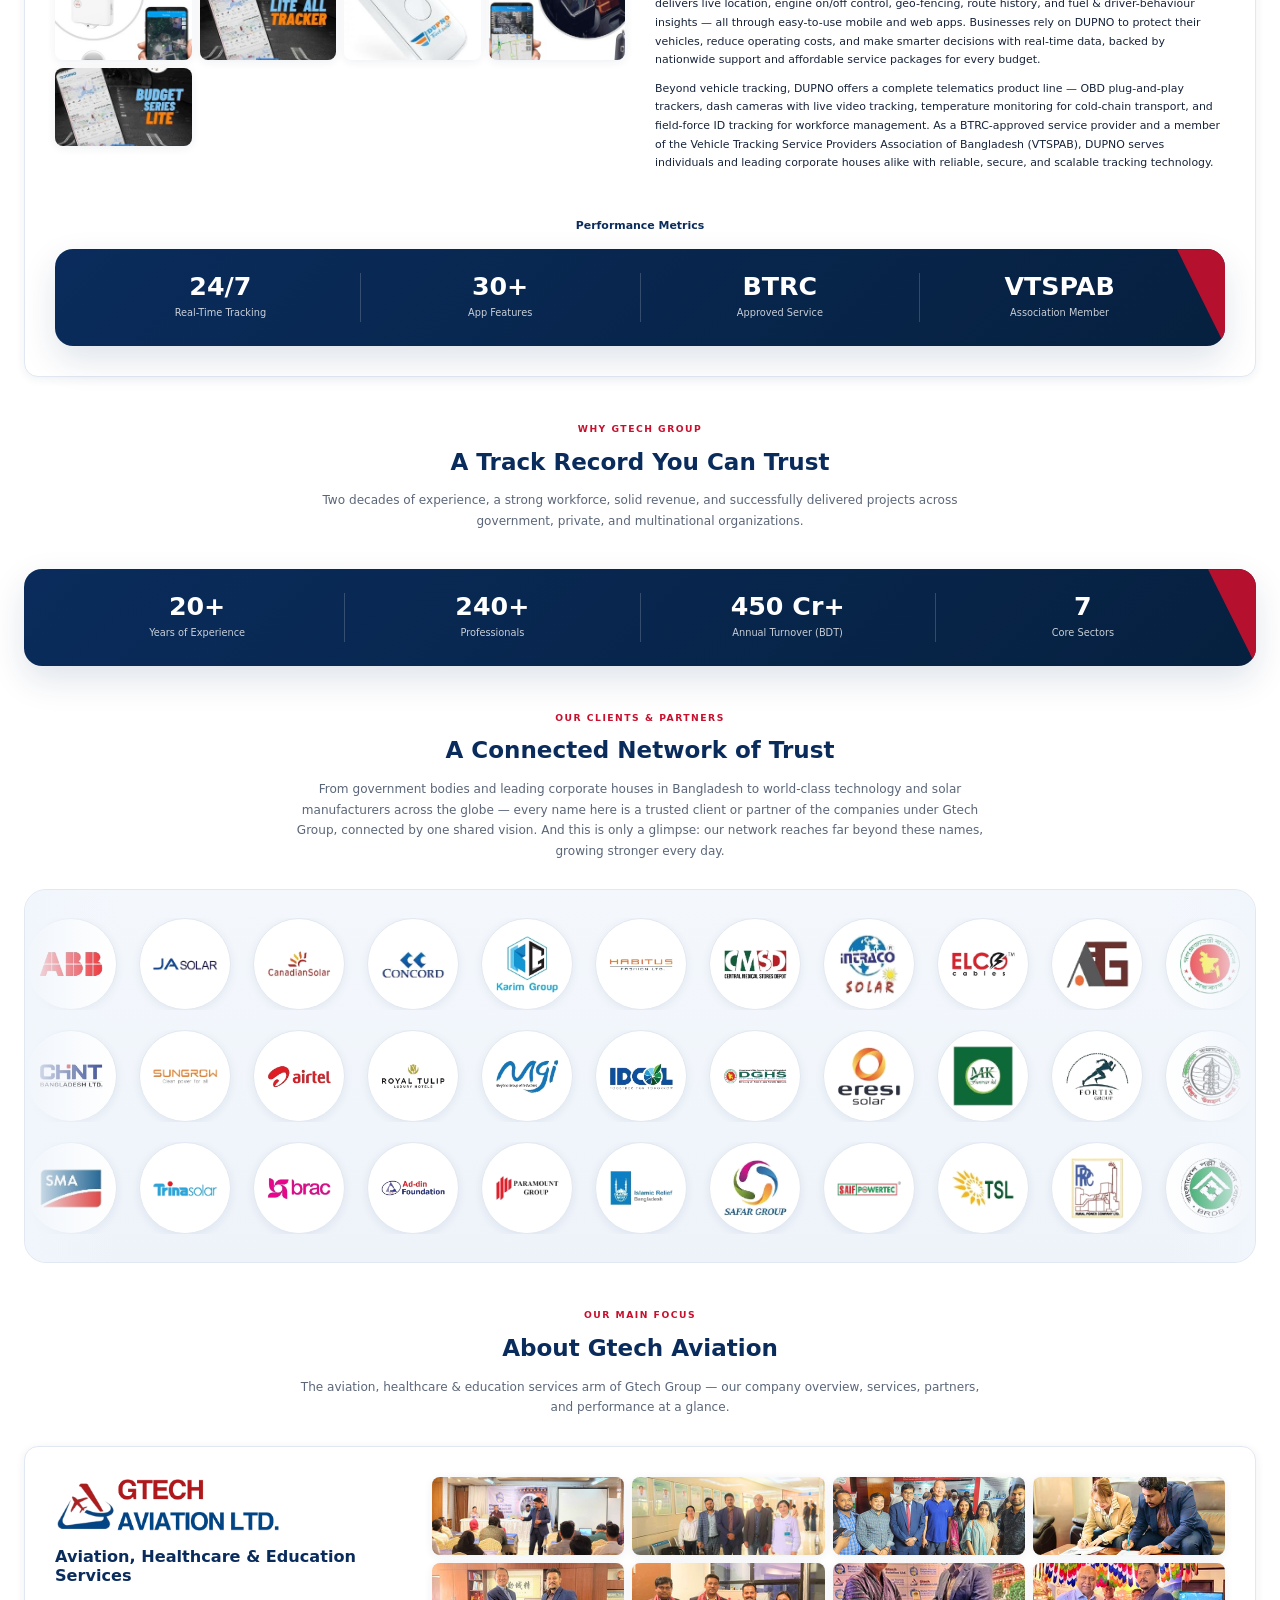
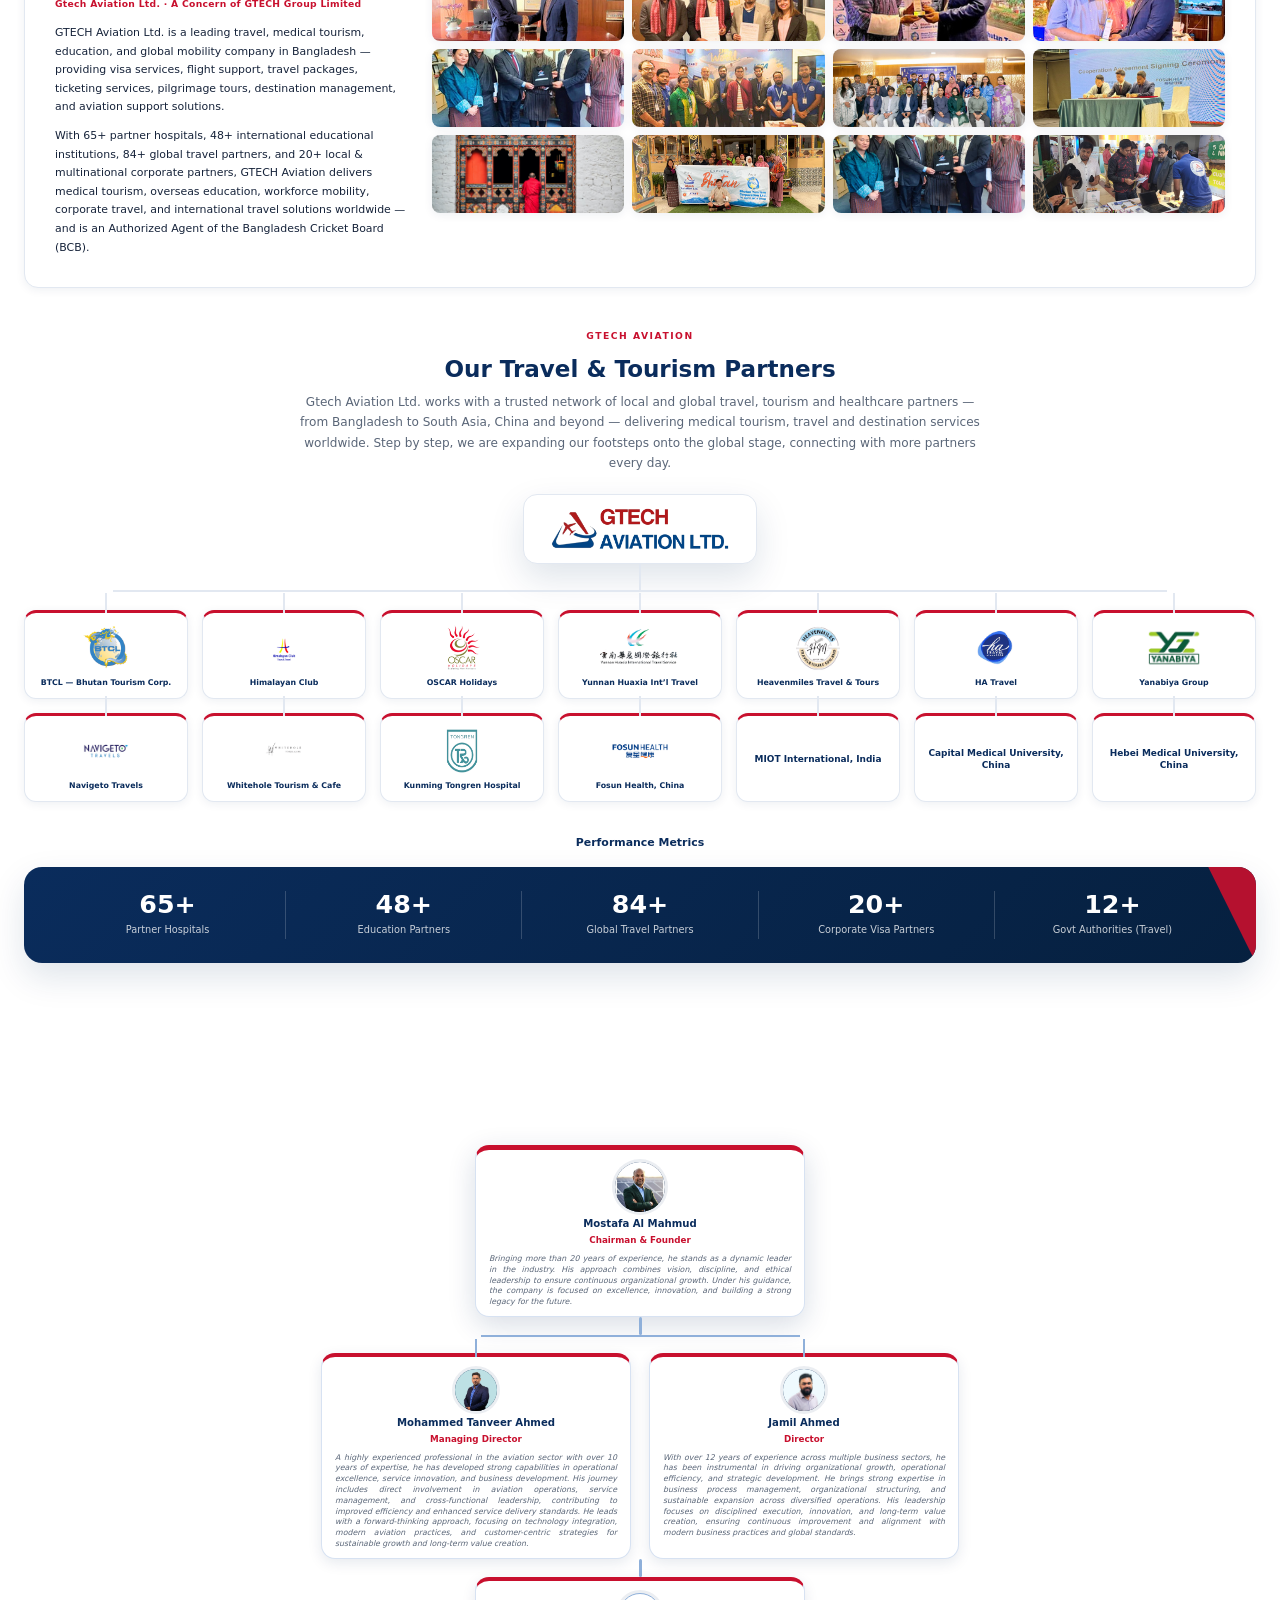
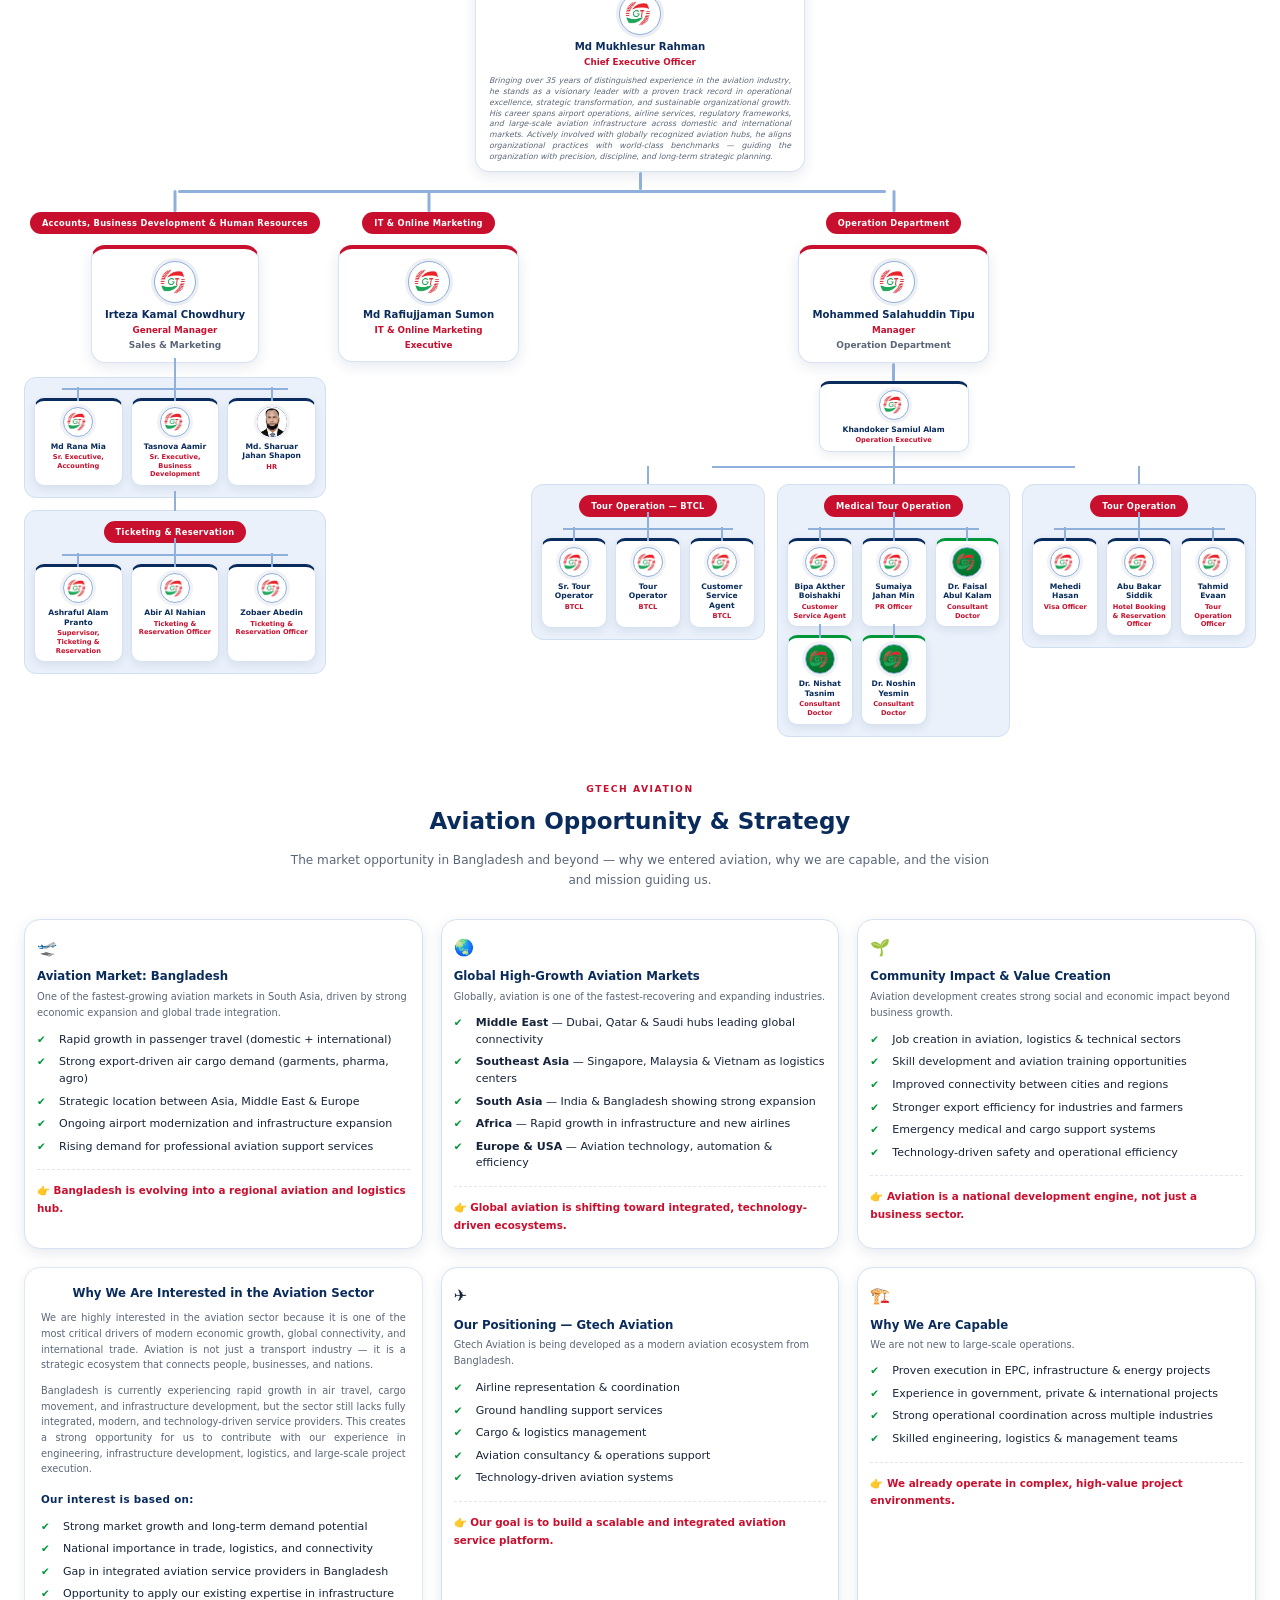
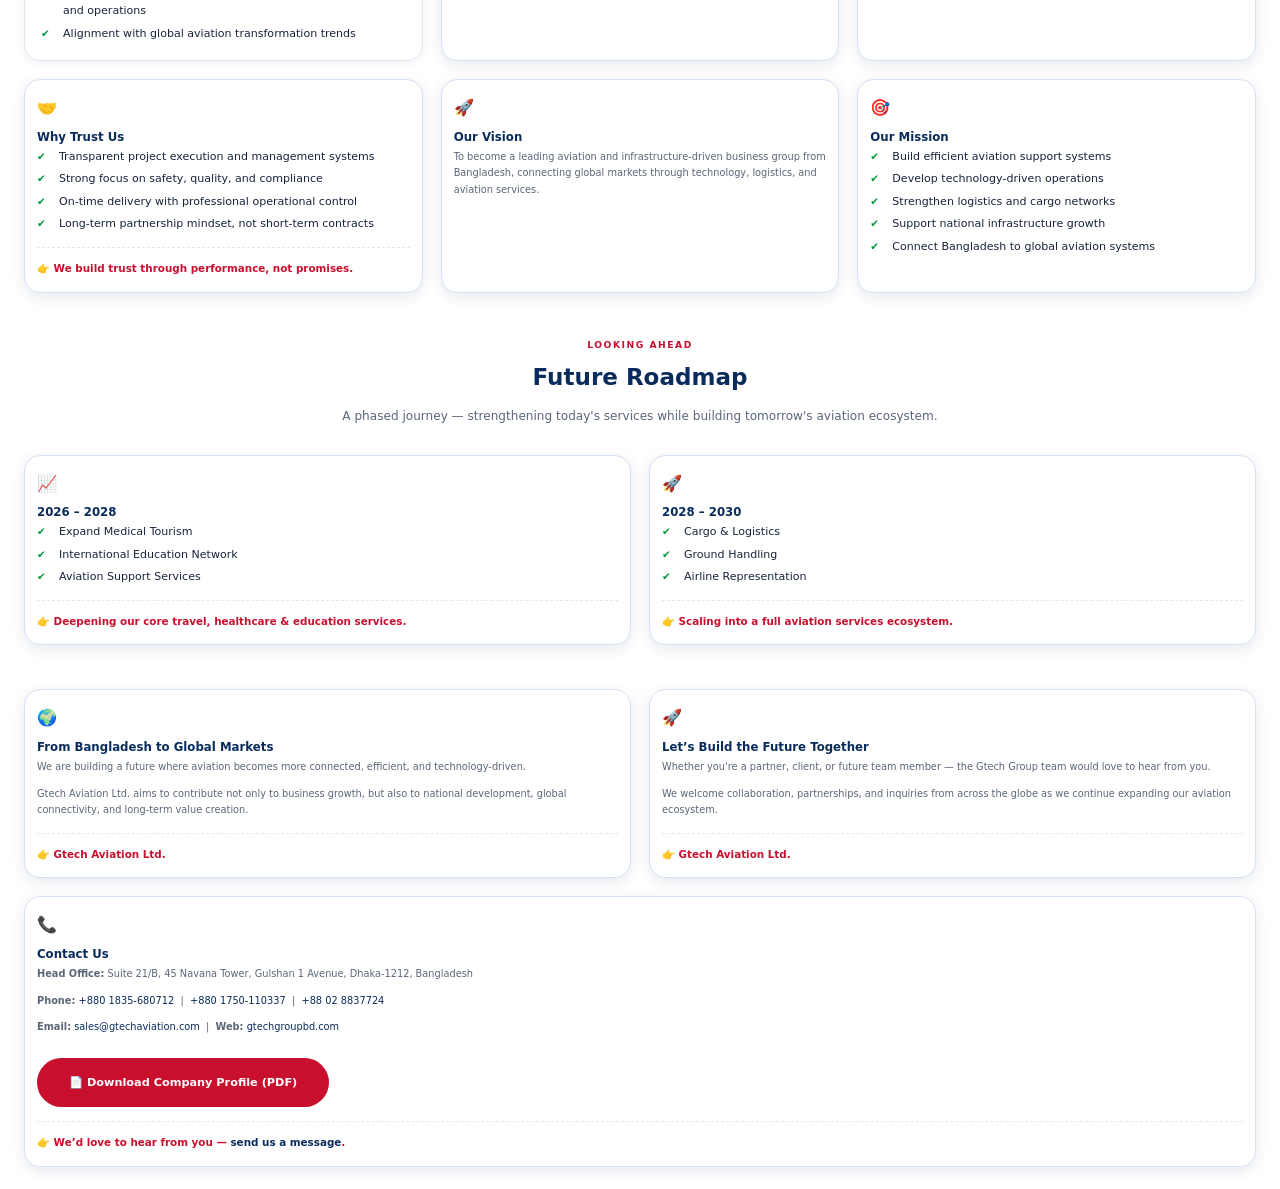
==== commit 41f57870: "Make all blue/navy cards white (Mission/Vision/Goal + aviation dark cards) - mvg-card -> white with " ====
--- a/index.html
+++ b/index.html
@@ -638,7 +638,7 @@
           <li>Alignment with global aviation transformation trends</li>
         </ul>
         </div>
-        <div class="av-card dark">
+        <div class="av-card">
           <span class="av-emoji">✈️</span>
           <h3>Our Positioning — Gtech Aviation</h3>
           <p>Gtech Aviation is being developed as a modern aviation ecosystem from Bangladesh.</p>
@@ -714,7 +714,7 @@
           </ul>
           <div class="av-take">Deepening our core travel, healthcare &amp; education services.</div>
         </div>
-        <div class="av-card dark">
+        <div class="av-card">
           <span class="av-emoji">🚀</span>
           <h3>2028 – 2030</h3>
           <ul class="av-list">
@@ -733,7 +733,7 @@
     <div class="container">
       <!-- Closing -->
       <div class="av-grid reveal" style="grid-template-columns:1fr 1fr;">
-        <div class="av-card dark">
+        <div class="av-card">
           <span class="av-emoji">🌍</span>
           <h3>From Bangladesh to Global Markets</h3>
           <p>We are building a future where aviation becomes more connected, efficient, and technology-driven.</p>
@@ -756,7 +756,7 @@
           <p><strong>Head Office:</strong> Suite 21/B, 45 Navana Tower, Gulshan 1 Avenue, Dhaka-1212, Bangladesh</p>
           <p><strong>Phone:</strong> <a href="tel:+8801835680712">+880 1835-680712</a> &nbsp;|&nbsp; <a href="tel:+8801750110337">+880 1750-110337</a> &nbsp;|&nbsp; <a href="tel:+88028837724">+88 02 8837724</a></p>
           <p><strong>Email:</strong> <a href="mailto:sales@gtechaviation.com">sales@gtechaviation.com</a> &nbsp;|&nbsp; <strong>Web:</strong> <a href="https://gtechgroupbd.com/" target="_blank" rel="noopener">gtechgroupbd.com</a></p>
-          <p style="margin-top:12px;"><a class="btn btn-primary pdf-download" href="assets/gtech-aviation-profile.pdf?v=20260611b" download>&#128196; Download Company Profile (PDF)</a></p>
+          <p style="margin-top:12px;"><a class="btn btn-primary pdf-download" href="assets/gtech-aviation-profile.pdf?v=20260611c" download>&#128196; Download Company Profile (PDF)</a></p>
           <div class="av-take">We&rsquo;d love to hear from you — <a href="contact.html">send us a message</a>.</div>
         </div>
       </div>
--- a/css/style.css
+++ b/css/style.css
@@ -149,10 +149,10 @@
 
 /* ---------- Mission / Vision / Goal (navy boxes) ---------- */
 .mvg { display: grid; grid-template-columns: repeat(3, 1fr); gap: 26px; }
-.mvg-card { background: rgba(10,44,92,.92); color: #fff; border-radius: var(--radius); padding: 24px 22px; }
-.mvg-card h3 { color: #fff; }
+.mvg-card { background: #fff; color: var(--ink); border: 1px solid #d7e2f2; border-top: 4px solid var(--red); box-shadow: 0 4px 14px rgba(10,44,92,.10); border-radius: var(--radius); padding: 24px 22px; }
+.mvg-card h3 { color: var(--navy); }
 .mvg-card .label { color: var(--red); font-weight: 800; letter-spacing: 1.5px; text-transform: uppercase; font-size: .85rem; margin-bottom: 10px; }
-.mvg-card p { color: rgba(255,255,255,.82); font-size: 1.02rem; }
+.mvg-card p { color: var(--muted); font-size: 1.02rem; }
 
 /* ---------- Leadership cards ---------- */
 .leader-card { background: #fff; border: 1px solid var(--line); border-radius: var(--radius); overflow: hidden; box-shadow: var(--shadow-sm); }
@@ -266,8 +266,8 @@
 .av-kicker-icon { font-size: 1.4rem; }
 .av-grid { display: grid; grid-template-columns: repeat(3, 1fr); gap: 18px; }
 .av-grid.cols-3 { grid-template-columns: repeat(3, 1fr); }
-.av-card { background: rgba(255,255,255,.8); backdrop-filter: blur(4px); border: 1px solid var(--line); border-radius: 16px; padding: 14px 12px;
-  box-shadow: var(--shadow-sm); transition: transform .2s ease, box-shadow .2s ease; }
+.av-card { background: #fff; border: 1px solid #d7e2f2; border-radius: 16px; padding: 14px 12px;
+  box-shadow: 0 4px 14px rgba(10,44,92,.10); transition: transform .2s ease, box-shadow .2s ease; }
 .av-card:hover { transform: translateY(-4px); box-shadow: var(--shadow-md); }
 .av-card .av-emoji { font-size: 1.4rem; display: block; margin-bottom: 8px; }
 .av-card h3 { color: var(--navy); font-size: 1.02rem; margin-bottom: 5px; }
